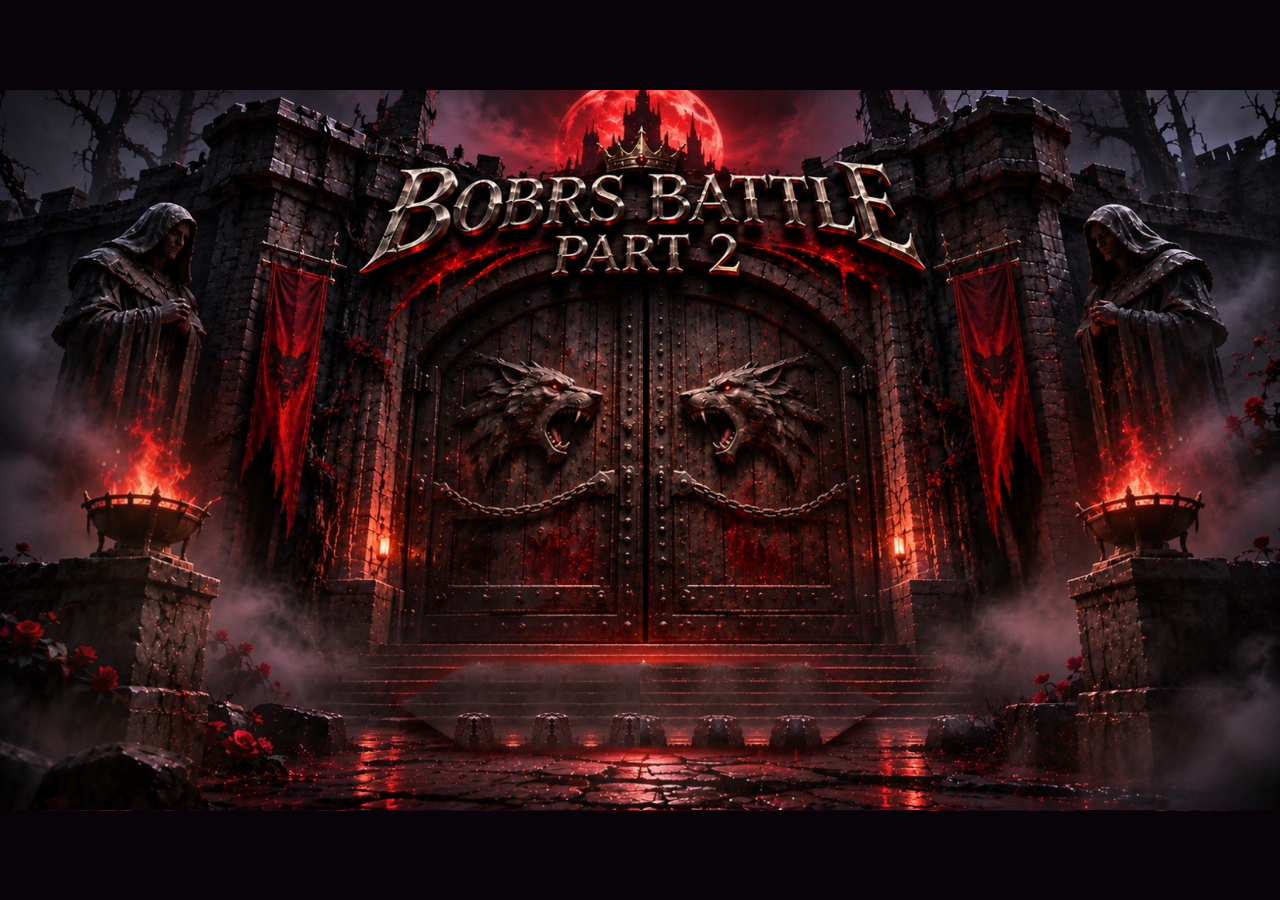
==== index.html @ 4d6f6f8a "Precompose the fixed card faces into static scene backgrounds" ====
<!doctype html><html lang="ru"><head><meta charset="utf-8"><meta name="viewport" content="width=device-width,initial-scale=1"><title>Bobrs Battle — Оригинальные карточки</title><link rel="stylesheet" href="code/css/arena.css"><link rel="stylesheet" href="code/css/living-throne.css" id="livingThroneStyles">
<link rel="stylesheet" href="code/css/cinematic-throne.css" id="cinematicThroneStyles"><link rel="stylesheet" href="code/css/spirits-and-draft.css" id="makarychRealSpiritsAndDraftUpgrade"><link rel="stylesheet" href="code/css/versus.css"><link rel="stylesheet" href="code/css/finale-video.css"><link rel="stylesheet" href="code/css/captain-rosters.css" id="live-roster-style"><link rel="stylesheet" href="code/css/deadlock-altar.css" id="dlGothicAltar"><link rel="stylesheet" href="code/css/deadlock-finale.css"><link rel="stylesheet" href="code/css/intro.css"><link rel="stylesheet" href="code/css/intro-atmosphere.css" id="living82"></head><body><div id="intro-stage" role="region" aria-label="Bobrs Battle Part 2">
  <div id="intro-interior" aria-hidden="true">
    <img id="intro-inside" src="media/scenes/throne-new-cards.webp" alt="">
  </div>
  <div id="intro-forecourt">
    <div id="intro-world">
      <div class="intro-doors" aria-hidden="true">
        <div class="intro-door" id="intro-left">
          <img class="intro-layer" src="media/images/intro-gate-left.png" alt="">
          <img class="intro-metal" src="media/intro/metal-left.webp" alt="">
        </div>
        <div class="intro-door" id="intro-right">
          <img class="intro-layer" src="media/images/intro-gate-right.png" alt="">
          <img class="intro-metal" src="media/intro/metal-right.webp" alt="">
        </div>
      </div>
      <img class="intro-layer" id="intro-arch" src="media/images/intro-gate-overlay.png" alt="">
      <img class="intro-layer" id="intro-closed" src="media/images/intro-gate-closed.jpg" alt="">
      <button id="intro-gate" type="button" aria-label="Открыть ворота"></button>
    </div>
  </div>
</div>
<main class="arena"><div class="scene" id="scene"><div class="chronos-mark84 mark-side-0" id="chrono84-0" aria-hidden="true"><svg viewBox="0 0 400 400" xmlns="http://www.w3.org/2000/svg" aria-hidden="true"><defs><linearGradient id="chrono84-0-metal" x1="0" y1="0" x2="1" y2="1"><stop stop-color="#9a5117"/><stop offset=".23" stop-color="#ffe6a3"/><stop offset=".48" stop-color="#c68b32"/><stop offset=".72" stop-color="#fff5cd"/><stop offset="1" stop-color="#bc721c"/></linearGradient><mask id="chrono84-0-behind"><rect width="400" height="400" fill="white"/><rect x="56" y="139" width="292" height="280" rx="9" fill="black"/></mask></defs><g mask="url(#chrono84-0-behind)"><g class="c84-body" fill="none" stroke="url(#chrono84-0-metal)"><circle cx="200" cy="200" r="191" stroke-width="1.7"/><circle cx="200" cy="200" r="172" stroke-width="1.2"/><circle cx="200" cy="200" r="127" stroke-width="1.3"/><circle cx="200" cy="200" r="122" stroke-width=".6" stroke-dasharray="2 6"/><text x="200.00" y="51.00" text-anchor="middle" dominant-baseline="central" font-size="27" font-family="Georgia,serif" fill="#ffe4ab" stroke="#a97625" stroke-width=".3">XII</text><text x="274.50" y="70.96" text-anchor="middle" dominant-baseline="central" font-size="27" font-family="Georgia,serif" fill="#ffe4ab" stroke="#a97625" stroke-width=".3">I</text><text x="329.04" y="125.50" text-anchor="middle" dominant-baseline="central" font-size="27" font-family="Georgia,serif" fill="#ffe4ab" stroke="#a97625" stroke-width=".3">II</text><text x="349.00" y="200.00" text-anchor="middle" dominant-baseline="central" font-size="27" font-family="Georgia,serif" fill="#ffe4ab" stroke="#a97625" stroke-width=".3">III</text><text x="329.04" y="274.50" text-anchor="middle" dominant-baseline="central" font-size="27" font-family="Georgia,serif" fill="#ffe4ab" stroke="#a97625" stroke-width=".3">IV</text><text x="274.50" y="329.04" text-anchor="middle" dominant-baseline="central" font-size="27" font-family="Georgia,serif" fill="#ffe4ab" stroke="#a97625" stroke-width=".3">V</text><text x="200.00" y="349.00" text-anchor="middle" dominant-baseline="central" font-size="27" font-family="Georgia,serif" fill="#ffe4ab" stroke="#a97625" stroke-width=".3">VI</text><text x="125.50" y="329.04" text-anchor="middle" dominant-baseline="central" font-size="27" font-family="Georgia,serif" fill="#ffe4ab" stroke="#a97625" stroke-width=".3">VII</text><text x="70.96" y="274.50" text-anchor="middle" dominant-baseline="central" font-size="27" font-family="Georgia,serif" fill="#ffe4ab" stroke="#a97625" stroke-width=".3">VIII</text><text x="51.00" y="200.00" text-anchor="middle" dominant-baseline="central" font-size="27" font-family="Georgia,serif" fill="#ffe4ab" stroke="#a97625" stroke-width=".3">IX</text><text x="70.96" y="125.50" text-anchor="middle" dominant-baseline="central" font-size="27" font-family="Georgia,serif" fill="#ffe4ab" stroke="#a97625" stroke-width=".3">X</text><text x="125.50" y="70.96" text-anchor="middle" dominant-baseline="central" font-size="27" font-family="Georgia,serif" fill="#ffe4ab" stroke="#a97625" stroke-width=".3">XI</text><g class="c84-wheel"><path d="M200.00 26.00L200.00 12.00" stroke-width="2.2" opacity="0.95"/><path d="M209.63 16.25L209.84 12.26" stroke-width="0.75" opacity="0.45"/><path d="M219.23 17.01L219.65 13.03" stroke-width="0.75" opacity="0.45"/><path d="M228.78 18.27L229.41 14.31" stroke-width="0.75" opacity="0.45"/><path d="M238.26 20.02L239.09 16.11" stroke-width="0.75" opacity="0.45"/><path d="M246.33 27.10L248.66 18.41" stroke-width="0.75" opacity="0.95"/><path d="M256.86 25.01L258.10 21.20" stroke-width="0.75" opacity="0.45"/><path d="M265.94 28.22L267.37 24.49" stroke-width="0.75" opacity="0.45"/><path d="M274.84 31.91L276.47 28.25" stroke-width="0.75" opacity="0.45"/><path d="M283.53 36.05L285.35 32.49" stroke-width="0.75" opacity="0.45"/><path d="M287.00 49.31L294.00 37.19" stroke-width="2.2" opacity="0.95"/><path d="M300.21 45.68L302.39 42.33" stroke-width="0.75" opacity="0.45"/><path d="M308.15 51.14L310.50 47.90" stroke-width="0.75" opacity="0.45"/><path d="M315.79 57.01L318.31 53.90" stroke-width="0.75" opacity="0.45"/><path d="M323.12 63.26L325.80 60.29" stroke-width="0.75" opacity="0.45"/><path d="M326.57 73.43L332.94 67.06" stroke-width="0.75" opacity="0.95"/><path d="M336.74 76.88L339.71 74.20" stroke-width="0.75" opacity="0.45"/><path d="M342.99 84.21L346.10 81.69" stroke-width="0.75" opacity="0.45"/><path d="M348.86 91.85L352.10 89.50" stroke-width="0.75" opacity="0.45"/><path d="M354.32 99.79L357.67 97.61" stroke-width="0.75" opacity="0.45"/><path d="M350.69 113.00L362.81 106.00" stroke-width="2.2" opacity="0.95"/><path d="M363.95 116.47L367.51 114.65" stroke-width="0.75" opacity="0.45"/><path d="M368.09 125.16L371.75 123.53" stroke-width="0.75" opacity="0.45"/><path d="M371.78 134.06L375.51 132.63" stroke-width="0.75" opacity="0.45"/><path d="M374.99 143.14L378.80 141.90" stroke-width="0.75" opacity="0.45"/><path d="M372.90 153.67L381.59 151.34" stroke-width="0.75" opacity="0.95"/><path d="M379.98 161.74L383.89 160.91" stroke-width="0.75" opacity="0.45"/><path d="M381.73 171.22L385.69 170.59" stroke-width="0.75" opacity="0.45"/><path d="M382.99 180.77L386.97 180.35" stroke-width="0.75" opacity="0.45"/><path d="M383.75 190.37L387.74 190.16" stroke-width="0.75" opacity="0.45"/><path d="M374.00 200.00L388.00 200.00" stroke-width="2.2" opacity="0.95"/><path d="M383.75 209.63L387.74 209.84" stroke-width="0.75" opacity="0.45"/><path d="M382.99 219.23L386.97 219.65" stroke-width="0.75" opacity="0.45"/><path d="M381.73 228.78L385.69 229.41" stroke-width="0.75" opacity="0.45"/><path d="M379.98 238.26L383.89 239.09" stroke-width="0.75" opacity="0.45"/><path d="M372.90 246.33L381.59 248.66" stroke-width="0.75" opacity="0.95"/><path d="M374.99 256.86L378.80 258.10" stroke-width="0.75" opacity="0.45"/><path d="M371.78 265.94L375.51 267.37" stroke-width="0.75" opacity="0.45"/><path d="M368.09 274.84L371.75 276.47" stroke-width="0.75" opacity="0.45"/><path d="M363.95 283.53L367.51 285.35" stroke-width="0.75" opacity="0.45"/><path d="M350.69 287.00L362.81 294.00" stroke-width="2.2" opacity="0.95"/><path d="M354.32 300.21L357.67 302.39" stroke-width="0.75" opacity="0.45"/><path d="M348.86 308.15L352.10 310.50" stroke-width="0.75" opacity="0.45"/><path d="M342.99 315.79L346.10 318.31" stroke-width="0.75" opacity="0.45"/><path d="M336.74 323.12L339.71 325.80" stroke-width="0.75" opacity="0.45"/><path d="M326.57 326.57L332.94 332.94" stroke-width="0.75" opacity="0.95"/><path d="M323.12 336.74L325.80 339.71" stroke-width="0.75" opacity="0.45"/><path d="M315.79 342.99L318.31 346.10" stroke-width="0.75" opacity="0.45"/><path d="M308.15 348.86L310.50 352.10" stroke-width="0.75" opacity="0.45"/><path d="M300.21 354.32L302.39 357.67" stroke-width="0.75" opacity="0.45"/><path d="M287.00 350.69L294.00 362.81" stroke-width="2.2" opacity="0.95"/><path d="M283.53 363.95L285.35 367.51" stroke-width="0.75" opacity="0.45"/><path d="M274.84 368.09L276.47 371.75" stroke-width="0.75" opacity="0.45"/><path d="M265.94 371.78L267.37 375.51" stroke-width="0.75" opacity="0.45"/><path d="M256.86 374.99L258.10 378.80" stroke-width="0.75" opacity="0.45"/><path d="M246.33 372.90L248.66 381.59" stroke-width="0.75" opacity="0.95"/><path d="M238.26 379.98L239.09 383.89" stroke-width="0.75" opacity="0.45"/><path d="M228.78 381.73L229.41 385.69" stroke-width="0.75" opacity="0.45"/><path d="M219.23 382.99L219.65 386.97" stroke-width="0.75" opacity="0.45"/><path d="M209.63 383.75L209.84 387.74" stroke-width="0.75" opacity="0.45"/><path d="M200.00 374.00L200.00 388.00" stroke-width="2.2" opacity="0.95"/><path d="M190.37 383.75L190.16 387.74" stroke-width="0.75" opacity="0.45"/><path d="M180.77 382.99L180.35 386.97" stroke-width="0.75" opacity="0.45"/><path d="M171.22 381.73L170.59 385.69" stroke-width="0.75" opacity="0.45"/><path d="M161.74 379.98L160.91 383.89" stroke-width="0.75" opacity="0.45"/><path d="M153.67 372.90L151.34 381.59" stroke-width="0.75" opacity="0.95"/><path d="M143.14 374.99L141.90 378.80" stroke-width="0.75" opacity="0.45"/><path d="M134.06 371.78L132.63 375.51" stroke-width="0.75" opacity="0.45"/><path d="M125.16 368.09L123.53 371.75" stroke-width="0.75" opacity="0.45"/><path d="M116.47 363.95L114.65 367.51" stroke-width="0.75" opacity="0.45"/><path d="M113.00 350.69L106.00 362.81" stroke-width="2.2" opacity="0.95"/><path d="M99.79 354.32L97.61 357.67" stroke-width="0.75" opacity="0.45"/><path d="M91.85 348.86L89.50 352.10" stroke-width="0.75" opacity="0.45"/><path d="M84.21 342.99L81.69 346.10" stroke-width="0.75" opacity="0.45"/><path d="M76.88 336.74L74.20 339.71" stroke-width="0.75" opacity="0.45"/><path d="M73.43 326.57L67.06 332.94" stroke-width="0.75" opacity="0.95"/><path d="M63.26 323.12L60.29 325.80" stroke-width="0.75" opacity="0.45"/><path d="M57.01 315.79L53.90 318.31" stroke-width="0.75" opacity="0.45"/><path d="M51.14 308.15L47.90 310.50" stroke-width="0.75" opacity="0.45"/><path d="M45.68 300.21L42.33 302.39" stroke-width="0.75" opacity="0.45"/><path d="M49.31 287.00L37.19 294.00" stroke-width="2.2" opacity="0.95"/><path d="M36.05 283.53L32.49 285.35" stroke-width="0.75" opacity="0.45"/><path d="M31.91 274.84L28.25 276.47" stroke-width="0.75" opacity="0.45"/><path d="M28.22 265.94L24.49 267.37" stroke-width="0.75" opacity="0.45"/><path d="M25.01 256.86L21.20 258.10" stroke-width="0.75" opacity="0.45"/><path d="M27.10 246.33L18.41 248.66" stroke-width="0.75" opacity="0.95"/><path d="M20.02 238.26L16.11 239.09" stroke-width="0.75" opacity="0.45"/><path d="M18.27 228.78L14.31 229.41" stroke-width="0.75" opacity="0.45"/><path d="M17.01 219.23L13.03 219.65" stroke-width="0.75" opacity="0.45"/><path d="M16.25 209.63L12.26 209.84" stroke-width="0.75" opacity="0.45"/><path d="M26.00 200.00L12.00 200.00" stroke-width="2.2" opacity="0.95"/><path d="M16.25 190.37L12.26 190.16" stroke-width="0.75" opacity="0.45"/><path d="M17.01 180.77L13.03 180.35" stroke-width="0.75" opacity="0.45"/><path d="M18.27 171.22L14.31 170.59" stroke-width="0.75" opacity="0.45"/><path d="M20.02 161.74L16.11 160.91" stroke-width="0.75" opacity="0.45"/><path d="M27.10 153.67L18.41 151.34" stroke-width="0.75" opacity="0.95"/><path d="M25.01 143.14L21.20 141.90" stroke-width="0.75" opacity="0.45"/><path d="M28.22 134.06L24.49 132.63" stroke-width="0.75" opacity="0.45"/><path d="M31.91 125.16L28.25 123.53" stroke-width="0.75" opacity="0.45"/><path d="M36.05 116.47L32.49 114.65" stroke-width="0.75" opacity="0.45"/><path d="M49.31 113.00L37.19 106.00" stroke-width="2.2" opacity="0.95"/><path d="M45.68 99.79L42.33 97.61" stroke-width="0.75" opacity="0.45"/><path d="M51.14 91.85L47.90 89.50" stroke-width="0.75" opacity="0.45"/><path d="M57.01 84.21L53.90 81.69" stroke-width="0.75" opacity="0.45"/><path d="M63.26 76.88L60.29 74.20" stroke-width="0.75" opacity="0.45"/><path d="M73.43 73.43L67.06 67.06" stroke-width="0.75" opacity="0.95"/><path d="M76.88 63.26L74.20 60.29" stroke-width="0.75" opacity="0.45"/><path d="M84.21 57.01L81.69 53.90" stroke-width="0.75" opacity="0.45"/><path d="M91.85 51.14L89.50 47.90" stroke-width="0.75" opacity="0.45"/><path d="M99.79 45.68L97.61 42.33" stroke-width="0.75" opacity="0.45"/><path d="M113.00 49.31L106.00 37.19" stroke-width="2.2" opacity="0.95"/><path d="M116.47 36.05L114.65 32.49" stroke-width="0.75" opacity="0.45"/><path d="M125.16 31.91L123.53 28.25" stroke-width="0.75" opacity="0.45"/><path d="M134.06 28.22L132.63 24.49" stroke-width="0.75" opacity="0.45"/><path d="M143.14 25.01L141.90 21.20" stroke-width="0.75" opacity="0.45"/><path d="M153.67 27.10L151.34 18.41" stroke-width="0.75" opacity="0.95"/><path d="M161.74 20.02L160.91 16.11" stroke-width="0.75" opacity="0.45"/><path d="M171.22 18.27L170.59 14.31" stroke-width="0.75" opacity="0.45"/><path d="M180.77 17.01L180.35 13.03" stroke-width="0.75" opacity="0.45"/><path d="M190.37 16.25L190.16 12.26" stroke-width="0.75" opacity="0.45"/><circle cx="200" cy="200" r="195" stroke-width="1.1" stroke-dasharray="23 11 3 11"/><circle cx="200" cy="200" r="164" stroke-width=".6" stroke-dasharray="2 9"/><polyline points="211.8,4.8 215.2,20.0 219.4,21.0 226.0,4.8 228.8,16.8 232.9,19.6 238.2,15.4 242.8,15.5 248.1,13.5 251.9,16.9" fill="none" stroke="#fff4ca" stroke-width="1.6" stroke-linejoin="round" style="--delay:0.00s" class="c84-arc"/><polyline points="338.0,65.2 335.0,74.3 340.6,75.3 349.0,74.0 349.8,79.4 351.0,84.3 347.2,92.7 361.1,88.4 351.0,100.7 364.4,97.4" fill="none" stroke="#fff4ca" stroke-width="1.6" stroke-linejoin="round" style="--delay:-0.69s" class="c84-arc"/><polyline points="387.7,182.8 391.2,187.1 388.9,191.8 380.2,196.5 383.4,200.9 387.1,205.4 384.7,209.8 381.4,214.0 381.1,218.3 390.9,224.0" fill="none" stroke="#fff4ca" stroke-width="1.6" stroke-linejoin="round" style="--delay:-1.38s" class="c84-arc"/><polyline points="331.3,334.4 323.0,332.1 328.1,344.3 327.1,350.3 320.7,349.8 314.5,349.4 313.2,355.2 308.6,356.7 300.2,352.3 300.2,360.6" fill="none" stroke="#fff4ca" stroke-width="1.6" stroke-linejoin="round" style="--delay:-2.07s" class="c84-arc"/><polyline points="194.5,383.1 190.0,384.2 185.5,384.9 181.0,385.3 176.7,383.8 170.6,394.1 166.2,392.1 162.9,384.6 159.7,378.4 152.3,389.8" fill="none" stroke="#fff4ca" stroke-width="1.6" stroke-linejoin="round" style="--delay:-2.76s" class="c84-arc"/><polyline points="61.5,315.4 48.2,320.5 56.2,308.6 42.0,313.5 43.0,307.2 35.7,306.4 37.4,299.9 42.3,291.7 34.4,291.1 26.8,289.9" fill="none" stroke="#fff4ca" stroke-width="1.6" stroke-linejoin="round" style="--delay:-3.45s" class="c84-arc"/><polyline points="9.5,205.4 14.0,200.8 8.7,196.3 14.2,191.9 15.8,187.5 20.7,183.5 5.7,177.5 11.5,173.5 7.5,168.2 11.6,164.3" fill="none" stroke="#fff4ca" stroke-width="1.6" stroke-linejoin="round" style="--delay:-4.14s" class="c84-arc"/><polyline points="65.7,78.4 57.5,64.6 61.5,62.0 65.0,58.8 74.4,62.3 75.4,56.5 77.1,51.5 85.2,54.2 89.4,52.4 93.0,49.8" fill="none" stroke="#fff4ca" stroke-width="1.6" stroke-linejoin="round" style="--delay:-4.83s" class="c84-arc"/></g></g><circle cx="200.9" cy="377.7" r="1.9" fill="#ffe3a0" class="c84-spark" style="--delay:-3.28s;--duration:2.27s"/><circle cx="373.5" cy="244.7" r="2.0" fill="#ffe3a0" class="c84-spark" style="--delay:-3.35s;--duration:2.88s"/><circle cx="48.8" cy="123.2" r="0.8" fill="#ffe3a0" class="c84-spark" style="--delay:-3.63s;--duration:2.36s"/><circle cx="29.5" cy="110.8" r="1.3" fill="#ffe3a0" class="c84-spark" style="--delay:-1.37s;--duration:2.08s"/><circle cx="237.7" cy="10.3" r="1.9" fill="#ffe3a0" class="c84-spark" style="--delay:-0.44s;--duration:2.73s"/><circle cx="46.4" cy="286.7" r="0.7" fill="#ffe3a0" class="c84-spark" style="--delay:-3.75s;--duration:3.10s"/><circle cx="388.7" cy="236.2" r="1.2" fill="#ffe3a0" class="c84-spark" style="--delay:-3.97s;--duration:3.35s"/><circle cx="122.6" cy="41.2" r="1.6" fill="#ffe3a0" class="c84-spark" style="--delay:-3.10s;--duration:3.11s"/><circle cx="96.1" cy="351.7" r="2.0" fill="#ffe3a0" class="c84-spark" style="--delay:-3.67s;--duration:2.91s"/><circle cx="364.7" cy="292.7" r="1.4" fill="#ffe3a0" class="c84-spark" style="--delay:-1.23s;--duration:2.68s"/><circle cx="373.5" cy="193.6" r="1.4" fill="#ffe3a0" class="c84-spark" style="--delay:-1.53s;--duration:2.24s"/><circle cx="89.8" cy="63.9" r="2.0" fill="#ffe3a0" class="c84-spark" style="--delay:-2.78s;--duration:3.92s"/><circle cx="17.1" cy="262.8" r="1.4" fill="#ffe3a0" class="c84-spark" style="--delay:-2.87s;--duration:3.24s"/><circle cx="253.0" cy="14.1" r="1.8" fill="#ffe3a0" class="c84-spark" style="--delay:-0.35s;--duration:3.40s"/><circle cx="46.4" cy="318.6" r="1.4" fill="#ffe3a0" class="c84-spark" style="--delay:-0.35s;--duration:2.97s"/><circle cx="182.8" cy="381.1" r="1.3" fill="#ffe3a0" class="c84-spark" style="--delay:-0.14s;--duration:2.85s"/><circle cx="393.0" cy="187.3" r="1.2" fill="#ffe3a0" class="c84-spark" style="--delay:-3.87s;--duration:2.70s"/><circle cx="321.9" cy="312.9" r="1.8" fill="#ffe3a0" class="c84-spark" style="--delay:-0.34s;--duration:3.47s"/><circle cx="33.1" cy="273.3" r="1.1" fill="#ffe3a0" class="c84-spark" style="--delay:-3.63s;--duration:3.51s"/><circle cx="321.7" cy="346.0" r="0.7" fill="#ffe3a0" class="c84-spark" style="--delay:-3.09s;--duration:2.22s"/><circle cx="91.4" cy="352.3" r="2.0" fill="#ffe3a0" class="c84-spark" style="--delay:-0.39s;--duration:3.46s"/><circle cx="17.7" cy="208.2" r="0.9" fill="#ffe3a0" class="c84-spark" style="--delay:-3.72s;--duration:2.07s"/><circle cx="72.0" cy="313.1" r="2.0" fill="#ffe3a0" class="c84-spark" style="--delay:-0.62s;--duration:3.13s"/><circle cx="373.3" cy="245.2" r="1.5" fill="#ffe3a0" class="c84-spark" style="--delay:-0.81s;--duration:2.57s"/><circle cx="374.5" cy="233.0" r="1.4" fill="#ffe3a0" class="c84-spark" style="--delay:-0.20s;--duration:2.82s"/><circle cx="90.3" cy="342.1" r="1.1" fill="#ffe3a0" class="c84-spark" style="--delay:-3.57s;--duration:2.51s"/><circle cx="32.4" cy="180.4" r="1.6" fill="#ffe3a0" class="c84-spark" style="--delay:-3.10s;--duration:3.49s"/><circle cx="90.8" cy="340.6" r="2.0" fill="#ffe3a0" class="c84-spark" style="--delay:-3.91s;--duration:3.25s"/></g></svg></div><div class="chronos-mark84 mark-side-1" id="chrono84-1" aria-hidden="true"><svg viewBox="0 0 400 400" xmlns="http://www.w3.org/2000/svg" aria-hidden="true"><defs><linearGradient id="chrono84-1-metal" x1="0" y1="0" x2="1" y2="1"><stop stop-color="#9a5117"/><stop offset=".23" stop-color="#ffe6a3"/><stop offset=".48" stop-color="#c68b32"/><stop offset=".72" stop-color="#fff5cd"/><stop offset="1" stop-color="#bc721c"/></linearGradient><mask id="chrono84-1-behind"><rect width="400" height="400" fill="white"/><rect x="49" y="139" width="309" height="280" rx="9" fill="black"/></mask></defs><g mask="url(#chrono84-1-behind)"><g class="c84-body" fill="none" stroke="url(#chrono84-1-metal)"><circle cx="200" cy="200" r="191" stroke-width="1.7"/><circle cx="200" cy="200" r="172" stroke-width="1.2"/><circle cx="200" cy="200" r="127" stroke-width="1.3"/><circle cx="200" cy="200" r="122" stroke-width=".6" stroke-dasharray="2 6"/><text x="200.00" y="51.00" text-anchor="middle" dominant-baseline="central" font-size="27" font-family="Georgia,serif" fill="#ffe4ab" stroke="#a97625" stroke-width=".3">XII</text><text x="274.50" y="70.96" text-anchor="middle" dominant-baseline="central" font-size="27" font-family="Georgia,serif" fill="#ffe4ab" stroke="#a97625" stroke-width=".3">I</text><text x="329.04" y="125.50" text-anchor="middle" dominant-baseline="central" font-size="27" font-family="Georgia,serif" fill="#ffe4ab" stroke="#a97625" stroke-width=".3">II</text><text x="349.00" y="200.00" text-anchor="middle" dominant-baseline="central" font-size="27" font-family="Georgia,serif" fill="#ffe4ab" stroke="#a97625" stroke-width=".3">III</text><text x="329.04" y="274.50" text-anchor="middle" dominant-baseline="central" font-size="27" font-family="Georgia,serif" fill="#ffe4ab" stroke="#a97625" stroke-width=".3">IV</text><text x="274.50" y="329.04" text-anchor="middle" dominant-baseline="central" font-size="27" font-family="Georgia,serif" fill="#ffe4ab" stroke="#a97625" stroke-width=".3">V</text><text x="200.00" y="349.00" text-anchor="middle" dominant-baseline="central" font-size="27" font-family="Georgia,serif" fill="#ffe4ab" stroke="#a97625" stroke-width=".3">VI</text><text x="125.50" y="329.04" text-anchor="middle" dominant-baseline="central" font-size="27" font-family="Georgia,serif" fill="#ffe4ab" stroke="#a97625" stroke-width=".3">VII</text><text x="70.96" y="274.50" text-anchor="middle" dominant-baseline="central" font-size="27" font-family="Georgia,serif" fill="#ffe4ab" stroke="#a97625" stroke-width=".3">VIII</text><text x="51.00" y="200.00" text-anchor="middle" dominant-baseline="central" font-size="27" font-family="Georgia,serif" fill="#ffe4ab" stroke="#a97625" stroke-width=".3">IX</text><text x="70.96" y="125.50" text-anchor="middle" dominant-baseline="central" font-size="27" font-family="Georgia,serif" fill="#ffe4ab" stroke="#a97625" stroke-width=".3">X</text><text x="125.50" y="70.96" text-anchor="middle" dominant-baseline="central" font-size="27" font-family="Georgia,serif" fill="#ffe4ab" stroke="#a97625" stroke-width=".3">XI</text><g class="c84-wheel"><path d="M200.00 26.00L200.00 12.00" stroke-width="2.2" opacity="0.95"/><path d="M209.63 16.25L209.84 12.26" stroke-width="0.75" opacity="0.45"/><path d="M219.23 17.01L219.65 13.03" stroke-width="0.75" opacity="0.45"/><path d="M228.78 18.27L229.41 14.31" stroke-width="0.75" opacity="0.45"/><path d="M238.26 20.02L239.09 16.11" stroke-width="0.75" opacity="0.45"/><path d="M246.33 27.10L248.66 18.41" stroke-width="0.75" opacity="0.95"/><path d="M256.86 25.01L258.10 21.20" stroke-width="0.75" opacity="0.45"/><path d="M265.94 28.22L267.37 24.49" stroke-width="0.75" opacity="0.45"/><path d="M274.84 31.91L276.47 28.25" stroke-width="0.75" opacity="0.45"/><path d="M283.53 36.05L285.35 32.49" stroke-width="0.75" opacity="0.45"/><path d="M287.00 49.31L294.00 37.19" stroke-width="2.2" opacity="0.95"/><path d="M300.21 45.68L302.39 42.33" stroke-width="0.75" opacity="0.45"/><path d="M308.15 51.14L310.50 47.90" stroke-width="0.75" opacity="0.45"/><path d="M315.79 57.01L318.31 53.90" stroke-width="0.75" opacity="0.45"/><path d="M323.12 63.26L325.80 60.29" stroke-width="0.75" opacity="0.45"/><path d="M326.57 73.43L332.94 67.06" stroke-width="0.75" opacity="0.95"/><path d="M336.74 76.88L339.71 74.20" stroke-width="0.75" opacity="0.45"/><path d="M342.99 84.21L346.10 81.69" stroke-width="0.75" opacity="0.45"/><path d="M348.86 91.85L352.10 89.50" stroke-width="0.75" opacity="0.45"/><path d="M354.32 99.79L357.67 97.61" stroke-width="0.75" opacity="0.45"/><path d="M350.69 113.00L362.81 106.00" stroke-width="2.2" opacity="0.95"/><path d="M363.95 116.47L367.51 114.65" stroke-width="0.75" opacity="0.45"/><path d="M368.09 125.16L371.75 123.53" stroke-width="0.75" opacity="0.45"/><path d="M371.78 134.06L375.51 132.63" stroke-width="0.75" opacity="0.45"/><path d="M374.99 143.14L378.80 141.90" stroke-width="0.75" opacity="0.45"/><path d="M372.90 153.67L381.59 151.34" stroke-width="0.75" opacity="0.95"/><path d="M379.98 161.74L383.89 160.91" stroke-width="0.75" opacity="0.45"/><path d="M381.73 171.22L385.69 170.59" stroke-width="0.75" opacity="0.45"/><path d="M382.99 180.77L386.97 180.35" stroke-width="0.75" opacity="0.45"/><path d="M383.75 190.37L387.74 190.16" stroke-width="0.75" opacity="0.45"/><path d="M374.00 200.00L388.00 200.00" stroke-width="2.2" opacity="0.95"/><path d="M383.75 209.63L387.74 209.84" stroke-width="0.75" opacity="0.45"/><path d="M382.99 219.23L386.97 219.65" stroke-width="0.75" opacity="0.45"/><path d="M381.73 228.78L385.69 229.41" stroke-width="0.75" opacity="0.45"/><path d="M379.98 238.26L383.89 239.09" stroke-width="0.75" opacity="0.45"/><path d="M372.90 246.33L381.59 248.66" stroke-width="0.75" opacity="0.95"/><path d="M374.99 256.86L378.80 258.10" stroke-width="0.75" opacity="0.45"/><path d="M371.78 265.94L375.51 267.37" stroke-width="0.75" opacity="0.45"/><path d="M368.09 274.84L371.75 276.47" stroke-width="0.75" opacity="0.45"/><path d="M363.95 283.53L367.51 285.35" stroke-width="0.75" opacity="0.45"/><path d="M350.69 287.00L362.81 294.00" stroke-width="2.2" opacity="0.95"/><path d="M354.32 300.21L357.67 302.39" stroke-width="0.75" opacity="0.45"/><path d="M348.86 308.15L352.10 310.50" stroke-width="0.75" opacity="0.45"/><path d="M342.99 315.79L346.10 318.31" stroke-width="0.75" opacity="0.45"/><path d="M336.74 323.12L339.71 325.80" stroke-width="0.75" opacity="0.45"/><path d="M326.57 326.57L332.94 332.94" stroke-width="0.75" opacity="0.95"/><path d="M323.12 336.74L325.80 339.71" stroke-width="0.75" opacity="0.45"/><path d="M315.79 342.99L318.31 346.10" stroke-width="0.75" opacity="0.45"/><path d="M308.15 348.86L310.50 352.10" stroke-width="0.75" opacity="0.45"/><path d="M300.21 354.32L302.39 357.67" stroke-width="0.75" opacity="0.45"/><path d="M287.00 350.69L294.00 362.81" stroke-width="2.2" opacity="0.95"/><path d="M283.53 363.95L285.35 367.51" stroke-width="0.75" opacity="0.45"/><path d="M274.84 368.09L276.47 371.75" stroke-width="0.75" opacity="0.45"/><path d="M265.94 371.78L267.37 375.51" stroke-width="0.75" opacity="0.45"/><path d="M256.86 374.99L258.10 378.80" stroke-width="0.75" opacity="0.45"/><path d="M246.33 372.90L248.66 381.59" stroke-width="0.75" opacity="0.95"/><path d="M238.26 379.98L239.09 383.89" stroke-width="0.75" opacity="0.45"/><path d="M228.78 381.73L229.41 385.69" stroke-width="0.75" opacity="0.45"/><path d="M219.23 382.99L219.65 386.97" stroke-width="0.75" opacity="0.45"/><path d="M209.63 383.75L209.84 387.74" stroke-width="0.75" opacity="0.45"/><path d="M200.00 374.00L200.00 388.00" stroke-width="2.2" opacity="0.95"/><path d="M190.37 383.75L190.16 387.74" stroke-width="0.75" opacity="0.45"/><path d="M180.77 382.99L180.35 386.97" stroke-width="0.75" opacity="0.45"/><path d="M171.22 381.73L170.59 385.69" stroke-width="0.75" opacity="0.45"/><path d="M161.74 379.98L160.91 383.89" stroke-width="0.75" opacity="0.45"/><path d="M153.67 372.90L151.34 381.59" stroke-width="0.75" opacity="0.95"/><path d="M143.14 374.99L141.90 378.80" stroke-width="0.75" opacity="0.45"/><path d="M134.06 371.78L132.63 375.51" stroke-width="0.75" opacity="0.45"/><path d="M125.16 368.09L123.53 371.75" stroke-width="0.75" opacity="0.45"/><path d="M116.47 363.95L114.65 367.51" stroke-width="0.75" opacity="0.45"/><path d="M113.00 350.69L106.00 362.81" stroke-width="2.2" opacity="0.95"/><path d="M99.79 354.32L97.61 357.67" stroke-width="0.75" opacity="0.45"/><path d="M91.85 348.86L89.50 352.10" stroke-width="0.75" opacity="0.45"/><path d="M84.21 342.99L81.69 346.10" stroke-width="0.75" opacity="0.45"/><path d="M76.88 336.74L74.20 339.71" stroke-width="0.75" opacity="0.45"/><path d="M73.43 326.57L67.06 332.94" stroke-width="0.75" opacity="0.95"/><path d="M63.26 323.12L60.29 325.80" stroke-width="0.75" opacity="0.45"/><path d="M57.01 315.79L53.90 318.31" stroke-width="0.75" opacity="0.45"/><path d="M51.14 308.15L47.90 310.50" stroke-width="0.75" opacity="0.45"/><path d="M45.68 300.21L42.33 302.39" stroke-width="0.75" opacity="0.45"/><path d="M49.31 287.00L37.19 294.00" stroke-width="2.2" opacity="0.95"/><path d="M36.05 283.53L32.49 285.35" stroke-width="0.75" opacity="0.45"/><path d="M31.91 274.84L28.25 276.47" stroke-width="0.75" opacity="0.45"/><path d="M28.22 265.94L24.49 267.37" stroke-width="0.75" opacity="0.45"/><path d="M25.01 256.86L21.20 258.10" stroke-width="0.75" opacity="0.45"/><path d="M27.10 246.33L18.41 248.66" stroke-width="0.75" opacity="0.95"/><path d="M20.02 238.26L16.11 239.09" stroke-width="0.75" opacity="0.45"/><path d="M18.27 228.78L14.31 229.41" stroke-width="0.75" opacity="0.45"/><path d="M17.01 219.23L13.03 219.65" stroke-width="0.75" opacity="0.45"/><path d="M16.25 209.63L12.26 209.84" stroke-width="0.75" opacity="0.45"/><path d="M26.00 200.00L12.00 200.00" stroke-width="2.2" opacity="0.95"/><path d="M16.25 190.37L12.26 190.16" stroke-width="0.75" opacity="0.45"/><path d="M17.01 180.77L13.03 180.35" stroke-width="0.75" opacity="0.45"/><path d="M18.27 171.22L14.31 170.59" stroke-width="0.75" opacity="0.45"/><path d="M20.02 161.74L16.11 160.91" stroke-width="0.75" opacity="0.45"/><path d="M27.10 153.67L18.41 151.34" stroke-width="0.75" opacity="0.95"/><path d="M25.01 143.14L21.20 141.90" stroke-width="0.75" opacity="0.45"/><path d="M28.22 134.06L24.49 132.63" stroke-width="0.75" opacity="0.45"/><path d="M31.91 125.16L28.25 123.53" stroke-width="0.75" opacity="0.45"/><path d="M36.05 116.47L32.49 114.65" stroke-width="0.75" opacity="0.45"/><path d="M49.31 113.00L37.19 106.00" stroke-width="2.2" opacity="0.95"/><path d="M45.68 99.79L42.33 97.61" stroke-width="0.75" opacity="0.45"/><path d="M51.14 91.85L47.90 89.50" stroke-width="0.75" opacity="0.45"/><path d="M57.01 84.21L53.90 81.69" stroke-width="0.75" opacity="0.45"/><path d="M63.26 76.88L60.29 74.20" stroke-width="0.75" opacity="0.45"/><path d="M73.43 73.43L67.06 67.06" stroke-width="0.75" opacity="0.95"/><path d="M76.88 63.26L74.20 60.29" stroke-width="0.75" opacity="0.45"/><path d="M84.21 57.01L81.69 53.90" stroke-width="0.75" opacity="0.45"/><path d="M91.85 51.14L89.50 47.90" stroke-width="0.75" opacity="0.45"/><path d="M99.79 45.68L97.61 42.33" stroke-width="0.75" opacity="0.45"/><path d="M113.00 49.31L106.00 37.19" stroke-width="2.2" opacity="0.95"/><path d="M116.47 36.05L114.65 32.49" stroke-width="0.75" opacity="0.45"/><path d="M125.16 31.91L123.53 28.25" stroke-width="0.75" opacity="0.45"/><path d="M134.06 28.22L132.63 24.49" stroke-width="0.75" opacity="0.45"/><path d="M143.14 25.01L141.90 21.20" stroke-width="0.75" opacity="0.45"/><path d="M153.67 27.10L151.34 18.41" stroke-width="0.75" opacity="0.95"/><path d="M161.74 20.02L160.91 16.11" stroke-width="0.75" opacity="0.45"/><path d="M171.22 18.27L170.59 14.31" stroke-width="0.75" opacity="0.45"/><path d="M180.77 17.01L180.35 13.03" stroke-width="0.75" opacity="0.45"/><path d="M190.37 16.25L190.16 12.26" stroke-width="0.75" opacity="0.45"/><circle cx="200" cy="200" r="195" stroke-width="1.1" stroke-dasharray="23 11 3 11"/><circle cx="200" cy="200" r="164" stroke-width=".6" stroke-dasharray="2 9"/><polyline points="204.5,5.8 208.9,11.2 213.9,4.4 218.1,10.3 222.3,13.1 226.2,18.3 231.2,14.8 236.1,13.2 239.6,18.7 244.4,17.7" fill="none" stroke="#fff4ca" stroke-width="1.6" stroke-linejoin="round" style="--delay:0.00s" class="c84-arc"/><polyline points="327.4,58.8 329.4,63.2 337.5,61.5 339.9,65.7 341.9,70.1 346.7,72.1 340.2,83.6 352.0,79.8 356.0,82.6 354.2,89.6" fill="none" stroke="#fff4ca" stroke-width="1.6" stroke-linejoin="round" style="--delay:-0.69s" class="c84-arc"/><polyline points="382.9,180.0 382.5,184.4 394.5,188.1 385.2,193.1 388.6,197.5 380.2,201.9 389.5,206.6 389.1,211.1 381.9,215.1 382.5,219.6" fill="none" stroke="#fff4ca" stroke-width="1.6" stroke-linejoin="round" style="--delay:-1.38s" class="c84-arc"/><polyline points="338.7,317.1 343.7,327.3 338.4,328.7 338.5,335.1 332.3,335.4 333.2,343.0 324.0,339.8 321.9,344.2 318.9,347.7 315.1,350.2" fill="none" stroke="#fff4ca" stroke-width="1.6" stroke-linejoin="round" style="--delay:-2.07s" class="c84-arc"/><polyline points="201.7,383.5 197.2,391.7 192.7,388.8 188.7,379.7 183.3,392.0 180.0,380.1 175.1,383.7 171.0,381.3 166.1,383.4 162.1,380.9" fill="none" stroke="#fff4ca" stroke-width="1.6" stroke-linejoin="round" style="--delay:-2.76s" class="c84-arc"/><polyline points="84.1,342.1 75.6,345.2 78.5,335.2 71.4,336.4 62.9,338.5 63.1,331.8 56.2,332.0 60.9,321.7 54.5,321.3 48.4,320.3" fill="none" stroke="#fff4ca" stroke-width="1.6" stroke-linejoin="round" style="--delay:-3.45s" class="c84-arc"/><polyline points="15.6,204.0 16.4,199.6 17.2,195.2 4.9,190.2 7.5,185.7 4.1,180.7 9.1,176.6 5.8,171.4 15.2,168.3 9.4,162.5" fill="none" stroke="#fff4ca" stroke-width="1.6" stroke-linejoin="round" style="--delay:-4.14s" class="c84-arc"/><polyline points="83.5,54.3 82.2,45.2 89.2,46.8 92.9,44.3 99.1,45.6 96.3,32.6 105.6,39.1 104.5,27.9 114.6,36.9 115.0,27.8" fill="none" stroke="#fff4ca" stroke-width="1.6" stroke-linejoin="round" style="--delay:-4.83s" class="c84-arc"/></g></g><circle cx="21.9" cy="195.5" r="1.6" fill="#ffe3a0" class="c84-spark" style="--delay:-2.39s;--duration:3.97s"/><circle cx="299.2" cy="35.3" r="0.7" fill="#ffe3a0" class="c84-spark" style="--delay:-3.44s;--duration:2.64s"/><circle cx="25.2" cy="175.0" r="1.3" fill="#ffe3a0" class="c84-spark" style="--delay:-1.03s;--duration:3.63s"/><circle cx="387.4" cy="147.3" r="1.4" fill="#ffe3a0" class="c84-spark" style="--delay:-1.79s;--duration:3.98s"/><circle cx="22.1" cy="198.9" r="1.9" fill="#ffe3a0" class="c84-spark" style="--delay:-3.77s;--duration:3.96s"/><circle cx="337.6" cy="100.6" r="1.0" fill="#ffe3a0" class="c84-spark" style="--delay:-0.11s;--duration:2.96s"/><circle cx="294.7" cy="348.4" r="1.2" fill="#ffe3a0" class="c84-spark" style="--delay:-1.78s;--duration:3.30s"/><circle cx="187.7" cy="378.2" r="0.9" fill="#ffe3a0" class="c84-spark" style="--delay:-3.83s;--duration:3.52s"/><circle cx="357.7" cy="301.2" r="1.2" fill="#ffe3a0" class="c84-spark" style="--delay:-3.47s;--duration:2.70s"/><circle cx="254.6" cy="34.1" r="1.9" fill="#ffe3a0" class="c84-spark" style="--delay:-1.07s;--duration:2.70s"/><circle cx="35.9" cy="134.8" r="0.7" fill="#ffe3a0" class="c84-spark" style="--delay:-2.02s;--duration:3.85s"/><circle cx="233.2" cy="384.3" r="0.7" fill="#ffe3a0" class="c84-spark" style="--delay:-0.92s;--duration:2.66s"/><circle cx="347.4" cy="288.0" r="1.0" fill="#ffe3a0" class="c84-spark" style="--delay:-0.74s;--duration:2.58s"/><circle cx="196.2" cy="15.8" r="2.1" fill="#ffe3a0" class="c84-spark" style="--delay:-0.27s;--duration:2.94s"/><circle cx="280.8" cy="360.6" r="1.4" fill="#ffe3a0" class="c84-spark" style="--delay:-0.84s;--duration:2.77s"/><circle cx="218.4" cy="386.3" r="1.3" fill="#ffe3a0" class="c84-spark" style="--delay:-1.57s;--duration:3.19s"/><circle cx="282.4" cy="52.1" r="2.0" fill="#ffe3a0" class="c84-spark" style="--delay:-2.46s;--duration:2.04s"/><circle cx="205.2" cy="372.0" r="1.9" fill="#ffe3a0" class="c84-spark" style="--delay:-1.44s;--duration:2.35s"/><circle cx="238.3" cy="33.8" r="1.2" fill="#ffe3a0" class="c84-spark" style="--delay:-2.09s;--duration:3.96s"/><circle cx="85.6" cy="344.7" r="1.8" fill="#ffe3a0" class="c84-spark" style="--delay:-3.75s;--duration:2.29s"/><circle cx="68.3" cy="68.0" r="2.0" fill="#ffe3a0" class="c84-spark" style="--delay:-3.93s;--duration:2.15s"/><circle cx="46.3" cy="285.9" r="1.4" fill="#ffe3a0" class="c84-spark" style="--delay:-2.48s;--duration:2.91s"/><circle cx="47.3" cy="290.9" r="1.9" fill="#ffe3a0" class="c84-spark" style="--delay:-1.70s;--duration:3.33s"/><circle cx="272.9" cy="377.2" r="1.5" fill="#ffe3a0" class="c84-spark" style="--delay:-3.40s;--duration:2.99s"/><circle cx="54.0" cy="106.5" r="1.0" fill="#ffe3a0" class="c84-spark" style="--delay:-3.43s;--duration:3.89s"/><circle cx="301.6" cy="37.1" r="0.9" fill="#ffe3a0" class="c84-spark" style="--delay:-1.03s;--duration:3.65s"/><circle cx="268.3" cy="28.2" r="1.2" fill="#ffe3a0" class="c84-spark" style="--delay:-0.89s;--duration:3.91s"/><circle cx="367.5" cy="162.9" r="1.2" fill="#ffe3a0" class="c84-spark" style="--delay:-3.03s;--duration:3.96s"/></g></svg></div><div class="turn-light83" aria-hidden="true"><div class="side83 left"><div class="shade83"></div><div class="aura83"></div><div class="motes83"><i style="--x:40.8%;--y:85.6%;--r:1.3px;--dur:5.51s;--delay:-0.34s;--dx:7.5px"></i><i style="--x:26.1%;--y:76.3%;--r:2.5px;--dur:4.22s;--delay:-1.07s;--dx:-9.9px"></i><i style="--x:56.0%;--y:79.1%;--r:2.2px;--dur:7.60s;--delay:-1.61s;--dx:-2.7px"></i><i style="--x:25.0%;--y:84.3%;--r:1.2px;--dur:7.03s;--delay:-2.44s;--dx:3.7px"></i><i style="--x:25.9%;--y:86.8%;--r:1.7px;--dur:5.82s;--delay:-6.57s;--dx:4.8px"></i><i style="--x:32.4%;--y:74.9%;--r:2.7px;--dur:6.87s;--delay:-4.40s;--dx:2.7px"></i><i style="--x:61.2%;--y:73.2%;--r:1.8px;--dur:7.25s;--delay:-4.60s;--dx:6.0px"></i><i style="--x:48.5%;--y:79.0%;--r:2.1px;--dur:5.72s;--delay:-6.64s;--dx:-11.4px"></i><i style="--x:29.3%;--y:76.3%;--r:1.5px;--dur:6.46s;--delay:-4.05s;--dx:-21.6px"></i><i style="--x:29.1%;--y:86.0%;--r:1.6px;--dur:6.68s;--delay:-2.89s;--dx:-16.9px"></i><i style="--x:63.6%;--y:81.8%;--r:1.6px;--dur:6.32s;--delay:-2.08s;--dx:14.6px"></i><i style="--x:18.0%;--y:78.4%;--r:2.2px;--dur:6.94s;--delay:-0.73s;--dx:-22.4px"></i><i style="--x:38.8%;--y:81.0%;--r:1.9px;--dur:4.24s;--delay:-1.87s;--dx:10.2px"></i><i style="--x:42.1%;--y:87.1%;--r:1.3px;--dur:6.46s;--delay:-4.12s;--dx:-2.7px"></i><i style="--x:20.1%;--y:77.4%;--r:1.7px;--dur:4.66s;--delay:-5.85s;--dx:-20.3px"></i><i style="--x:18.8%;--y:86.3%;--r:2.7px;--dur:6.59s;--delay:-3.55s;--dx:10.7px"></i><i style="--x:19.6%;--y:75.3%;--r:2.0px;--dur:4.46s;--delay:-6.20s;--dx:4.4px"></i></div></div><div class="side83 right"><div class="shade83"></div><div class="aura83"></div><div class="motes83"><i style="--x:46.3%;--y:81.3%;--r:2.5px;--dur:6.59s;--delay:-6.19s;--dx:13.5px"></i><i style="--x:61.4%;--y:86.5%;--r:2.6px;--dur:5.14s;--delay:-1.50s;--dx:-17.3px"></i><i style="--x:69.3%;--y:84.7%;--r:2.1px;--dur:7.96s;--delay:-2.36s;--dx:-13.6px"></i><i style="--x:52.0%;--y:82.7%;--r:1.9px;--dur:7.69s;--delay:-2.56s;--dx:18.5px"></i><i style="--x:69.3%;--y:79.9%;--r:2.8px;--dur:6.70s;--delay:-6.21s;--dx:24.5px"></i><i style="--x:69.1%;--y:78.4%;--r:1.7px;--dur:7.76s;--delay:-2.51s;--dx:21.8px"></i><i style="--x:48.9%;--y:74.8%;--r:2.7px;--dur:6.63s;--delay:-1.06s;--dx:-2.1px"></i><i style="--x:46.3%;--y:78.3%;--r:2.2px;--dur:6.76s;--delay:-6.25s;--dx:24.5px"></i><i style="--x:50.3%;--y:76.5%;--r:2.8px;--dur:6.13s;--delay:-5.16s;--dx:-17.8px"></i><i style="--x:44.4%;--y:75.8%;--r:1.9px;--dur:5.77s;--delay:-6.05s;--dx:12.6px"></i><i style="--x:59.4%;--y:87.2%;--r:2.8px;--dur:7.80s;--delay:-1.39s;--dx:-8.7px"></i><i style="--x:37.5%;--y:73.7%;--r:2.5px;--dur:4.29s;--delay:-4.70s;--dx:-24.3px"></i><i style="--x:74.9%;--y:72.1%;--r:2.2px;--dur:7.45s;--delay:-2.69s;--dx:-1.7px"></i><i style="--x:79.3%;--y:85.8%;--r:2.6px;--dur:6.31s;--delay:-5.83s;--dx:19.1px"></i><i style="--x:60.4%;--y:82.5%;--r:2.3px;--dur:4.79s;--delay:-5.06s;--dx:-4.6px"></i><i style="--x:72.3%;--y:79.5%;--r:2.6px;--dur:5.68s;--delay:-5.44s;--dx:-12.1px"></i><i style="--x:66.8%;--y:76.9%;--r:1.3px;--dur:4.20s;--delay:-4.66s;--dx:-13.5px"></i></div></div></div><div class="winner">ГРИТ · ПОБЕДИТЕЛЬ ПРОШЛОЙ БИТВЫ</div><div class="winner-hanging"><img id="winnerPortrait" src="media/cards/grit.png" alt="Карточка Грита"></div><section class="captain left" id="cap0"><div class="captain-frame"><img id="portrait0" alt="Карточка Макарыча"></div><div class="captain-name">МАКАРЫЧ</div><div class="captain-count" id="capCount0">0 / 5</div><div class="teams-view" id="teamTiny0" aria-label="Состав команды"></div></section><section class="captain right" id="cap1"><div class="captain-frame"><img id="portrait1" alt="Карточка Артемона"></div><div class="captain-name">АРТЕМОН</div><div class="captain-count" id="capCount1">0 / 5</div><div class="teams-view" id="teamTiny1" aria-label="Состав команды"></div></section><section class="center" id="center"><div class="grid" id="grid" aria-label="Десять закрытых карт"></div></section><div class="status" id="status"></div><button class="grimoire" id="book" type="button" aria-label="Начать драфт, нажав на гримуар"><span class="bookhit" aria-hidden="true"></span></button><div class="stage-fx" id="fx"></div><div class="footer-help">BOBRS BATTLE · МАКАРЫЧ VS АРТЕМОН</div></div></main>
<div class="chronos-event" id="chronosEvent" aria-hidden="true">
  <div class="chronos-wash"></div>
  <div class="chronos-time-echo" aria-hidden="true"></div>
  <div class="chronos-figure">
    <div class="chronos-orrery" aria-hidden="true"></div>
    <div class="chronos-portrait"><div class="chronos-portrait-art"><img id="chronosPortrait" alt="Таинственная сущность" src="media/images/chronos.png"></div></div>
  </div>
  <div class="chronos-subtitles" id="chronosText"></div>
  <div class="chronos-rewind">
    <div class="rewind-clock" aria-hidden="true">
      <div class="rewind-housing"></div>
      <div class="rewind-wheel outer"></div><div class="rewind-wheel inner"></div>
      <div class="rewind-hand hour"></div><div class="rewind-hand minute"></div><div class="rewind-hand second"></div>
    </div>
    <div class="rewind-caption">ВРЕМЯ ОТКАТЫВАЕТСЯ НАЗАД</div>
  </div>
</div>
<div class="compare" id="compare"><div class="compare-title" id="compareTitle"></div><div class="compare-cards" id="compareCards"></div><div class="choice-hint" id="choiceHint"></div></div><div class="finisher vs-finisher" id="finish" role="dialog" aria-modal="true" aria-label="Противостояние капитанов"><div class="vs-noise" aria-hidden="true"></div><div class="vs-lightning" aria-hidden="true"></div><button class="vs-skip" id="vsSkip" type="button">Пропустить заставку</button><div class="vs-frame"><div class="vs-topline">BOBRS BATTLE · ФИНАЛ ПЕРВОГО ДРАФТА</div><div class="vs-main"><div class="vs-captain left"><img class="vs-captain-image" id="vsCaptain0" alt="Капитан Макарыч"><div class="vs-name">МАКАРЫЧ</div></div><div class="vs-mid"><div class="vs-mark">VS</div></div><div class="vs-captain right"><img class="vs-captain-image" id="vsCaptain1" alt="Капитан Артемон"><div class="vs-name">АРТЕМОН</div></div></div><div class="vs-headline">ПРОТИВОСТОЯНИЕ</div><div class="vs-teams" id="finalTeams"></div><div class="vs-actions"><button class="deadlock-next" id="goDeadlock" type="button">⚔ ПЕРЕЙТИ К ДРАФТУ DEADLOCK</button><button id="restart" type="button">НАЧАТЬ НОВЫЙ ДРАФТ</button></div></div></div><div id="movieFinal"><video id="movieVideo" playsinline preload="none" src="media/video/battle-finale.mp4"></video><img id="moviePoster" src="media/images/battle-finale-poster.jpg" alt="Bobr Fight Part 2"><button id="movieSkip">Пропустить видео</button><button id="moviePlay">Воспроизвести</button><button id="movieContinue">Показать команды</button></div><link rel="stylesheet" href="code/css/summoning-ritual.css"><script src="code/js/summoning-ritual.js"></script><script src="code/js/first-draft.js"></script><script src="code/js/captain-portraits.js"></script>
<link rel="stylesheet" href="code/css/deadlock.css" id="restoredDeadlockStyles">
<link rel="stylesheet" href="code/css/deadlock-sound.css" id="deadlockSoundControls"><link rel="stylesheet" href="code/css/altar-details.css" id="referenceAltar"><div aria-label="Вторая фаза: драфт героев Deadlock" id="dlPhase"><button type="button" id="battleSoundToggle" class="dl-btn secondary" aria-pressed="false" aria-label="Звук Deadlock">ЗВУК: ВЫКЛ</button><div class="dl-fog"></div>
<div id="dlCathedral" aria-hidden="true"><div class="dl-cathedral-world"><canvas></canvas></div></div>
<div class="dl-wrap"><header class="dl-head"><img class="draft-wordmark" src="media/images/altar-header.jpg" alt="BOBRS BATTLE PART 2"><div class="dl-eyebrow">BOBRS BATTLE · ACT II</div><h1>ДРАФТ ГЕРОЕВ DEADLOCK</h1><div class="dl-sub">CAPTAIN'S MODE · 6 ПИКОВ И 3 БАНА НА КАЖДУЮ КОМАНДУ</div></header><section class="dl-screen active" id="dlCoinScreen"><div class="dl-coin-stage"><h2>ЖРЕБИЙ СУДЬБЫ</h2><div class="dl-sub">Орёл — Артемон на месте 1 · Решка — Макарыч на месте 1</div><div class="dl-coin" id="dlCoin"><div class="dl-face"><img alt="Орёл — Артемон" src="media/images/coin-artemon.jpg"></div><div class="dl-face back"><img alt="Решка — Макарыч" src="media/images/coin-makarych.jpg"></div></div><div id="dlCoinResult" style="font-size:22px;color:#eac489;min-height:30px">Монета определит порядок выбора</div><button class="dl-btn" id="dlFlip">ПОДБРОСИТЬ МОНЕТУ</button><button class="dl-btn" id="dlEnter" style="display:none">НАЧАТЬ ДРАФТ ГЕРОЕВ</button></div></section><section class="dl-screen" id="dlDraftScreen"><div class="dl-order" id="dlOrder" aria-label="Порядок драфта"></div><div class="dl-layout"><aside class="dl-team" id="dlTeam0"><div class="dl-captain-stage"><img class="dl-captain" id="dlCap0"/></div><h2>МАКАРЫЧ</h2><div class="dl-place" id="dlPlace0"></div><h3>СОСТАВ КОМАНДЫ</h3><div class="dl-player-roster" id="dlRoster0"></div><h3>ПИКИ · 6</h3><div id="dlPicks0"></div><h3>БАНЫ · 3</h3><div class="dl-bans" id="dlBans0"></div></aside><div class="dl-center"><div class="dl-turn"><div class="dl-eyebrow" id="dlStep"></div><strong id="dlTurnText"></strong><div class="dl-sub" id="dlTurnHint"></div><div class="dl-progress"><div id="dlProgress"></div></div></div><div class="dl-gothic-label">ЗАБАНЕННЫЕ ГЕРОИ</div><div class="dl-central-bans" id="dlCentralBans"></div><div class="dl-tools"><input class="dl-search" id="dlSearch" placeholder="Поиск героя Deadlock…"/><label class="dl-upload">+ Загрузить портрет <input accept="image/*" id="dlPortraitUpload" type="file"/></label><button class="dl-btn secondary" id="dlUndo">↶ Отменить ход</button></div><div class="dl-grid" id="dlHeroes"></div><div class="dl-confirm"><span class="dl-sub" id="dlChosenText">Выберите героя</span><button class="dl-btn" disabled="" id="dlConfirm">ПОДТВЕРДИТЬ</button></div><div class="dl-history" id="dlHistory"></div></div><aside class="dl-team" id="dlTeam1"><div class="dl-captain-stage"><img class="dl-captain" id="dlCap1"/></div><h2>АРТЕМОН</h2><div class="dl-place" id="dlPlace1"></div><h3>СОСТАВ КОМАНДЫ</h3><div class="dl-player-roster" id="dlRoster1"></div><h3>ПИКИ · 6</h3><div id="dlPicks1"></div><h3>БАНЫ · 3</h3><div class="dl-bans" id="dlBans1"></div></aside></div></section><section class="dl-screen" id="dlEndScreen"><div class="dl-final"><div class="dl-eyebrow">18 / 18 · ДРАФТ ЗАВЕРШЁН</div><h2>BOBRS BATTLE<br>PART 2</h2><div class="dl-final-grid" id="dlFinalGrid"></div><div style="margin-top:20px;display:flex;gap:10px;justify-content:center;flex-wrap:wrap"><button class="dl-btn" id="dlExport">СОХРАНИТЬ СОСТАВЫ (PNG)</button><button class="dl-btn secondary" id="dlNew">НОВЫЙ ДРАФТ DEADLOCK</button><button class="dl-btn secondary" id="dlBack">К ИТОГАМ ПЕРВОГО ДРАФТА</button></div></div></section></div><div class="dl-fx" id="dlFx"><div id="dlFxContent"></div></div></div>
<script src="media/deadlock/portraits.js"></script><script src="code/js/deadlock-draft.js" id="restoredDeadlockController"></script>
<script src="code/js/deadlock-atmosphere.js"></script>
<script src="code/js/deadlock-entry.js"></script>
<script src="code/js/captain-atmosphere.js"></script>
<script src="code/js/grimoire.js"></script>
<script src="code/js/living-throne.js" id="livingThroneScript"></script>
<script src="code/js/intro-gate.js"></script><link rel="stylesheet" href="code/css/palette.css" id="bobrsPalette81"><script src="code/js/intro-atmosphere.js" id="living82script"></script><link rel="stylesheet" href="code/css/captain-light.css" id="captainLight83"><link rel="stylesheet" href="code/css/chronos-mark.css" id="chronosMark84">
<link rel="stylesheet" href="code/css/chronos-secret.css" id="chronosSecret91orig">

<div id="c91oOverlay" aria-hidden="true">
  <div id="c91oDim"></div>
  <div id="c91oChronos" class="chronos-figure">
    <div class="chronos-orrery" aria-hidden="true"></div>
    <div class="chronos-portrait"><div class="chronos-portrait-art"><img class="c91o-original-portrait" alt="Кронос" src="media/images/chronos.png"></div></div>
  </div>
  <div id="c91oDialog" class="chronos-subtitles"><div id="c91oText"></div></div>
</div>
<script src="code/js/chronos-secret.js"></script>
<link rel="stylesheet" href="code/css/hall-of-legends.css" id="hall92Styles">
<div id="hall92Veil" aria-hidden="true"></div>
<section id="hall92" role="dialog" aria-modal="true" aria-label="Зал легенд" aria-hidden="true" inert>
<div id="hall92World"><img id="hall92Art" alt="Зал легенд: Грит — победитель первой битвы, правая рама ожидает победителя второй" src="media/scenes/legends-new-cards.webp"><div class="h92fog"></div><div class="h92fog right"></div><div id="hall92Dust" aria-hidden="true"></div><button id="hall92Grit" type="button" aria-label="Рассмотреть карточку Грита"></button></div>
<button class="h92button" id="hall92Back" type="button">← В тронный зал</button>
<div id="hall92Detail" aria-hidden="true" inert><img id="hall92Card" alt="Карточка Грита" src="media/cards/grit.png"><button class="h92button" id="hall92CloseCard" type="button">← Вернуться к портретам</button></div>
</section>
<script src="code/js/hall-of-legends.js" id="hall92Script"></script>
<link rel="stylesheet" href="code/css/throne-light.css" id="softLight92Fix"><link rel="stylesheet" href="code/css/release-layout.css" id="releaseQA"><link rel="stylesheet" href="code/css/coin.css" id="coinUnified11"><link rel="stylesheet" href="code/css/animation-pause.css" id="pauseHidden11"><script src="code/js/animation-pause.js" id="pauseHiddenController11"></script></body></html>
---- code/css/arena.css ----
*{box-sizing:border-box}html,body{height:100%;margin:0}body{background:#080408;color:#f4d8b0;font-family:Georgia,'Times New Roman',serif;overflow:hidden}button{font:inherit;cursor:pointer}button:focus-visible,[role=button]:focus-visible{outline:3px solid #ffc674;outline-offset:4px}.arena{--bg:url("../../media/scenes/throne-new-cards.webp");height:100vh;height:100dvh;min-height:540px;position:relative;overflow:hidden;background-image:linear-gradient(180deg,#10070c12,#10040820 68%,#06020590),var(--bg);background-size:cover;background-position:center;isolation:isolate}.arena::after{content:'';position:absolute;inset:0;pointer-events:none;background:radial-gradient(ellipse at 51% 49%,transparent 0 33%,#06010855 77%,#06010999);z-index:0}.scene{position:relative;z-index:1;height:100%;width:100%;max-width:1920px;margin:auto}.winner{position:absolute;top:1.1%;left:50%;transform:translateX(-50%);font-weight:700;letter-spacing:.12em;text-shadow:0 0 12px #070101,0 3px 8px black;color:#e7bd83;font-size:clamp(10px,1.25vw,17px);z-index:4;opacity:.95;text-align:center}.winner-hanging{position:absolute;top:3.2%;left:50%;transform:translateX(-50%);width:clamp(92px,9.6vw,150px);aspect-ratio:3/4;padding:10px;background:linear-gradient(180deg,#1d0d12f2,#090306ee);border:2px solid #b98a58;border-radius:8px;box-shadow:0 8px 18px #000,0 0 34px #59111c80,inset 0 0 18px #000;z-index:2;overflow:hidden;pointer-events:none}.winner-hanging::before,.winner-hanging::after{content:'';position:absolute;top:-42px;width:2px;height:48px;background:linear-gradient(180deg,#cfa369,#69503a);box-shadow:0 0 8px #000}.winner-hanging::before{left:18px;transform:rotate(-6deg)}.winner-hanging::after{right:18px;transform:rotate(6deg)}.winner-hanging img{width:100%;height:100%;object-fit:cover;display:block;border-radius:4px;box-shadow:0 0 0 1px #2b1116,inset 0 0 12px #000}.captain{position:absolute;top:17%;width:20%;height:55%;display:flex;flex-direction:column;align-items:center;justify-content:flex-start;z-index:3;pointer-events:none}.captain.left{left:2%}.captain.right{right:2%}.captain-frame{width:min(72%,190px);height:68%;max-height:375px;position:relative;border:3px ridge #ac7943;border-radius:10px;background:#1e0b11;box-shadow:0 0 16px #090000,0 0 42px #6a146950;transform:perspective(800px) rotateY(4deg);overflow:hidden}.captain.right .captain-frame{border-color:#ad2639;box-shadow:0 0 18px #270000,0 0 36px #af0b2255;transform:perspective(800px) rotateY(-4deg)}.captain-frame img{width:100%;height:100%;object-fit:cover;display:block}.captain-frame:after{content:'';position:absolute;inset:0;box-shadow:inset 0 0 25px #130308;pointer-events:none}.captain-name{font-size:clamp(15px,2.1vw,30px);margin-top:5px;color:#efc18a;font-weight:bold;text-shadow:0 3px 8px #000,0 0 16px #000;letter-spacing:.06em}.captain-count{padding:5px 12px;background:#10070bba;border:1px solid #ab764488;color:#e8c99e;font-size:clamp(10px,1vw,14px);margin-top:5px}.captain.active .captain-frame{animation:captainPulse 1.8s infinite alternate;box-shadow:0 0 36px #bf62ff,0 0 60px #9a15af55}.captain.right.active .captain-frame{box-shadow:0 0 40px #ff536c,0 0 55px #b30b3555}.captain.dim{opacity:.75}@keyframes captainPulse{to{filter:brightness(1.24)}}.center{position:absolute;left:25%;right:25%;top:21%;bottom:22%;z-index:4;display:flex;flex-direction:column;align-items:center;justify-content:center}.grid{display:grid;grid-template-columns:repeat(5,minmax(0,1fr));grid-template-rows:repeat(2,minmax(0,1fr));gap:clamp(5px,.9vw,15px);width:100%;height:100%;max-height:57vh;align-content:center;justify-content:center;transition:filter .3s}.tile{height:100%;width:100%;min-width:0;max-height:30vh;padding:0;background:transparent;border:0;position:relative;perspective:700px;cursor:pointer;transition:transform .28s,filter .28s;animation:tileIn .43s both}.tile:hover:not(:disabled){transform:translateY(-6px) scale(1.05);filter:brightness(1.17)}.tile:disabled{cursor:default}.tile.legendary{filter:drop-shadow(0 0 12px #ffe29d) drop-shadow(0 0 24px #e6a414);animation:legendPulse 1.5s infinite alternate}@keyframes legendPulse{to{filter:drop-shadow(0 0 23px #fff3aa) drop-shadow(0 0 44px #ffd400)}}@keyframes tileIn{from{opacity:0;transform:translateY(16px) scale(.9)}to{opacity:1;transform:translateY(0) scale(1)}}.face{width:100%;height:100%;position:relative;border-radius:7px;background:radial-gradient(ellipse at 50% 44%,#321218 1%,#0e0710 70%);border:2px solid #a77c51;box-shadow:inset 0 0 0 3px #1e090d,inset 0 0 16px #bc304440,0 8px 20px #000b;overflow:hidden;display:flex;align-items:center;justify-content:center}.face:before{content:'';position:absolute;inset:6px;border:1px solid #a36f4a8a;clip-path:polygon(0 0,85% 0,100% 12%,100% 100%,15% 100%,0 88%)}.face:after{content:'✦';position:absolute;top:7%;left:0;right:0;text-align:center;color:#bd7e57;font-size:clamp(12px,1.9vw,25px)}.face .sigil{font-size:clamp(23px,3.6vw,65px);color:#e6bd89;text-shadow:0 0 11px #d41636,0 2px 8px #000;transform:rotate(-3deg)}.face .sigil b{display:block;font-size:.25em;letter-spacing:.25em;text-align:center}.face .frame-corner{position:absolute;bottom:8%;color:#bb554a;font-size:clamp(15px,1.9vw,25px)}.face.revealed{background:#08060b;border-color:#e0b574}.face.revealed img{width:100%;height:100%;object-fit:cover}.face.revealed:before,.face.revealed:after{display:none}.grimoire{position:absolute;left:50%;bottom:3.4%;transform:translateX(-50%);width:min(24vw,360px);height:18vh;min-height:100px;z-index:120;background:transparent;border:0;color:#ffddb1;display:flex;align-items:end;justify-content:center;text-shadow:0 0 12px #ff644a;cursor:pointer;touch-action:manipulation;-webkit-tap-highlight-color:transparent}.grimoire .bookhit{position:absolute;inset:0;border-radius:45%;box-shadow:0 0 27px #f0255744;animation:bookPulse 2.1s infinite alternate}.grimoire:disabled{cursor:default}.grimoire:disabled span{opacity:0}.grimoire:disabled .bookhit{animation:none;box-shadow:none}@keyframes bookPulse{to{box-shadow:0 0 65px #ee2464bb}}.status{position:absolute;bottom:19.5%;left:26%;width:48%;min-height:36px;padding:8px 13px;text-align:center;font-size:clamp(12px,1.42vw,20px);letter-spacing:.05em;background:linear-gradient(90deg,transparent,#11070dc9 22%,#11070dc9 80%,transparent);text-shadow:0 0 10px black;z-index:5}.stage-fx{position:absolute;inset:0;z-index:15;pointer-events:none}
.flash{position:absolute;inset:0;background:#fff2dd;opacity:0;animation:flash .72s ease-out both}@keyframes flash{0%{opacity:0}12%{opacity:.95}100%{opacity:0}}.compare{position:fixed;inset:0;z-index:30;background:#040208dc;display:none;flex-direction:column;justify-content:center;align-items:center;gap:clamp(10px,2vh,20px);backdrop-filter:blur(6px)}.compare.visible{display:flex}.compare-title{text-align:center;color:#ead09b;font-size:clamp(16px,2.2vw,27px);text-shadow:0 0 20px #a61d35}.compare-cards{display:flex;justify-content:center;gap:min(4vw,65px);align-items:center;width:min(90vw,670px)}.reveal-card{width:min(37vw,260px);aspect-ratio:3/4;border:0;padding:0;background:none;cursor:pointer;perspective:1300px;transition:transform .3s}.reveal-card:hover:not(:disabled){transform:translateY(-9px) scale(1.03)}.reveal-card .flip-core{width:100%;height:100%;position:relative;transform-style:preserve-3d;transition:transform .8s cubic-bezier(.2,.6,.2,1)}.reveal-card.flipped .flip-core{transform:rotateY(180deg)}.reveal-card .flip-side{position:absolute;inset:0;backface-visibility:hidden;border-radius:8px;overflow:hidden}.reveal-card .flip-side.back{transform:rotateY(180deg);border:3px solid #c69762;background:#16070b;box-shadow:0 0 25px #9f416559}.reveal-card .flip-side.back img{width:100%;height:100%;object-fit:cover}.reveal-card .flip-side.front{background:radial-gradient(#391923,#080409);border:3px solid #c59a6b}.reveal-card .flip-side.front .sigil{font-size:80px;text-align:center;padding-top:20%;color:#d6b28b}.choice-hint{font-size:clamp(13px,1.7vw,20px);color:#dfbf99;min-height:27px;text-align:center}.choice-hint strong{color:#ffc986}.teams-view{position:fixed;bottom:1%;left:1.4%;z-index:7;display:flex;gap:8px;pointer-events:none}.team-badge{width:clamp(20px,2.5vw,39px);height:clamp(30px,3.8vw,56px);object-fit:cover;border:1px solid #b48159;box-shadow:0 0 8px black}.teams-view.right{right:1.4%;left:auto}.finisher{position:fixed;inset:0;z-index:40;display:none;flex-direction:column;align-items:center;justify-content:center;background:linear-gradient(140deg,#0b050cee,#19060dee);backdrop-filter:blur(13px);gap:18px;text-align:center;padding:22px;overflow:auto}.finisher.visible{display:flex}.finisher h1{font-size:clamp(27px,5vw,60px);margin:0;color:#f3c993}.final-teams{display:grid;grid-template-columns:1fr 1fr;width:min(1100px,96vw);gap:30px}.final-team h2{font-size:clamp(18px,2vw,30px)}.final-cards{display:flex;gap:4px;justify-content:center}.final-cards img{width:18%;aspect-ratio:3/4;object-fit:cover;border:1px solid #b58b61}.return-button{background:linear-gradient(180deg,#4f202b,#1a070d);border:1px solid #d2a26b;color:#f7d5aa;padding:12px 24px;font-size:17px}.small-help{font:11px Arial,sans-serif;color:#c6a49e;letter-spacing:.03em}.footer-help{position:absolute;bottom:1%;left:50%;transform:translateX(-50%);color:#bfa48e;font-size:clamp(10px,.9vw,13px);text-shadow:0 0 5px #000;z-index:5;text-align:center;white-space:nowrap}@media(max-width:850px){.arena{min-height:0;background-position:center}.winner-hanging{width:82px;top:4.5%}.captain{top:13%;height:30%;width:23%}.captain.left{left:0}.captain.right{right:0}.captain-frame{height:74%;width:80%}.captain-name{font-size:14px}.captain-count{font-size:10px}.center{left:9%;right:9%;top:39%;bottom:21%}.grid{height:100%;max-height:36vh}.status{bottom:18%;left:7%;width:86%;font-size:13px}.grimoire{bottom:4%;width:43vw;height:15vh}.winner{top:1.5%;font-size:12px}.tile .face .sigil{font-size:clamp(18px,5vw,34px)}.face:after{font-size:12px}.footer-help{display:none}}@media(max-width:560px){.center{left:2%;right:2%;top:40%;bottom:22%}.grid{gap:5px}.tile{max-height:19vh}.captain{height:27%;top:13%}.grimoire{bottom:3%}.compare-cards{gap:13px}.reveal-card{width:43vw}.status{bottom:18%;font-size:12px}.captain-frame{width:85%}}@media(prefers-reduced-motion:reduce){.orb,.orb:before,.orb:after,.orb .hell-tail,.orb .hell-ember{animation-duration:.01ms!important;animation-delay:0ms!important}}@media(prefers-reduced-motion:reduce){.tile,.orb,.flash,.reveal-card .flip-core{animation-duration:.01ms!important;transition-duration:.01ms!important}}

/* Approved Dracula-hall artwork: stage and click targets use the same 1672x941 coordinate grid. */
html,body{background:#070309;overflow:auto;min-height:100%;}
.arena{position:relative;width:min(100vw,177.68331562dvh);height:auto;aspect-ratio:1672/941;min-height:0;max-width:none;margin:0 auto;background-image:var(--bg)!important;background-size:100% 100%!important;background-position:center!important;overflow:hidden;}
.arena::after{display:none!important;}
.scene{height:100%;width:100%;max-width:none;}
.winner,.winner-hanging{display:none!important;}
.captain{position:absolute;top:17%;width:20%;height:52%;pointer-events:none;z-index:3;opacity:1!important;}
.captain.left{left:1.2%;}.captain.right{right:1.2%;}
.captain-frame,.captain-name{display:none!important;}
.captain-count{position:absolute;bottom:0;left:50%;transform:translateX(-50%);margin:0;white-space:nowrap;background:#1b081ac9;border:1px solid #d5a26d;color:#fff0c4;font-size:clamp(10px,1.1vw,17px);padding:3px 13px;border-radius:14px;text-shadow:0 1px 3px #000;}
.captain.left.active .captain-count{box-shadow:0 0 13px 4px #a348f7;border-color:#cf8aff;}
.captain.right.active .captain-count{box-shadow:0 0 13px 4px #df2948;border-color:#ff6878;}
.center{position:absolute;left:26.4354%;right:27.4522%;top:36.5569%;bottom:26.6738%;width:auto;height:auto;display:block;z-index:5;}
.grid{width:100%;height:100%;max-height:none;display:grid;grid-template-columns:repeat(5,minmax(0,1fr));grid-template-rows:repeat(2,minmax(0,1fr));column-gap:3.95%;row-gap:3.1%;align-content:stretch;}
.grid .tile{height:100%;width:100%;max-height:none;min-width:0;min-height:0;background-repeat:no-repeat!important;background-position:center!important;background-size:100% 100%!important;cursor:pointer;border:0;border-radius:3px;animation:tileIn .35s both;overflow:visible;}
.grid .tile .face{visibility:hidden!important;}
.grid .tile:hover:not(:disabled){filter:brightness(1.3) drop-shadow(0 0 12px #e62844);transform:translateY(-3%) scale(1.035)}
.grid .tile:disabled{cursor:default;}
.grid .tile.legendary{filter:drop-shadow(0 0 15px #ffcc56) drop-shadow(0 0 25px #fff0a0);}
.grimoire{left:38%;bottom:3%;width:24%;height:19%;min-height:0;border:0;transform:none;background:transparent;z-index:6;}
.grimoire .bookhit{inset:0;box-shadow:none;border:0;background:transparent;animation:bookPulse 2.1s infinite alternate;}
.grimoire span:last-child{position:absolute;bottom:-3%;left:50%;transform:translateX(-50%);white-space:nowrap;font-size:clamp(9px,1vw,15px);padding:3px 8px;border-color:#b87d52;opacity:.95;}
.grimoire:disabled span:last-child{display:none;}
.grimoire:disabled .bookhit{display:none;}
.status{left:27%;width:46%;bottom:19.6%;font-size:clamp(9px,1vw,16px);line-height:1.25;min-height:0;padding:3px 5px;border-radius:8px;}
.footer-help{display:none!important;}
.teams-view{bottom:1.2%;left:1%;}.teams-view.right{left:auto;right:1%;}
@media(max-width:850px){
 html,body{overflow-x:auto;}
 .arena{width:100vw;height:auto;min-height:0;max-height:none;aspect-ratio:1672/941;}
 .captain{top:17%;width:20%;height:52%;}.captain-count{font-size:10px;bottom:0;padding:2px 5px;}
 .center{left:26.4354%;right:27.4522%;top:36.5569%;bottom:26.6738%;}.grid{height:100%;max-height:none;gap:3.1% 3.95%;}
 .grimoire{left:38%;bottom:3%;width:24%;height:19%;}.status{left:27%;width:46%;bottom:19.6%;font-size:10px;background:#10050bc7;}
 .grimoire span:last-child{font-size:9px;}
}
@media(max-width:560px){
 .arena{width:max(100vw,760px);}
 .compare{padding:12px;}.compare-cards{width:95vw;}
}











/* Fix: use intact approved painting; card hit zones are visually transparent. */
.grid .tile,.grid .tile:nth-child(n){background:transparent!important;box-shadow:none!important;outline:0;}
.grid .tile .face{display:none!important;}
.grid .tile:hover:not(:disabled){background:rgba(255,179,106,.035)!important;outline:2px solid rgba(255,153,100,.7);outline-offset:-2px;border-radius:6px;}
.grid .tile.legendary{outline:2px solid rgba(255,223,110,.8)!important;outline-offset:-2px;}
/* Fit the full throne hall on narrow portrait screens; never crop away the two captain cards. */
@media(max-width:560px){.arena{width:100vw!important;max-width:100vw!important;min-width:0!important;aspect-ratio:1672 / 941!important;}.status{font-size:7px!important;padding:2px!important;}.grimoire span:last-child{font-size:7px!important;padding:2px 4px!important;}}

/* Detached card system: all ten backs are real clickable DOM objects over a clean hall. */
.grid .tile,.grid .tile:nth-child(n){
 background-image:url("../../media/images/reveal-card-front.webp")!important;
 background-repeat:no-repeat!important;background-position:center!important;background-size:100% 100%!important;
 box-shadow:0 0 5px #ff4c4c66!important;outline:none!important;border-radius:3px;
}
.grid .tile:hover:not(:disabled){outline:2px solid #ffab81!important;outline-offset:0;filter:brightness(1.14) drop-shadow(0 0 8px #e51a39)}
.grid .tile.legendary{outline:2px solid #ffdd86!important;box-shadow:0 0 14px #ffbf49!important;filter:drop-shadow(0 0 16px #ffe189)}
.grid .tile .face{display:none!important}
.compare .reveal-card .flip-side.front{background-image:url("../../media/images/reveal-card-front.webp")!important;background-size:100% 100%;background-position:center;background-repeat:no-repeat;}
.compare .reveal-card .flip-side.front .face{display:none!important}
/* Match original card positions in the approved painting: no spacing drift. */
.center{left:26.4354%!important;right:27.4522%!important;top:36.5569%!important;bottom:26.6738%!important}
.grid{grid-template-columns:repeat(5,minmax(0,1fr));grid-template-rows:repeat(2,minmax(0,1fr));column-gap:3.95%;row-gap:3.1%;}
/* Before summoning the actual grimoire, there are NO cards in the middle. */


/* Bobrs Battle cinematic paired reveal: a card rises from its actual grid slot. */
.grid .tile.arcane-picked{outline:2px solid #efc18c!important;outline-offset:2px;filter:brightness(1.65) drop-shadow(0 0 17px #d665e4)!important;transform:translateY(-9%) scale(1.1)!important;z-index:8;animation:arcaneChosenPulse 1.1s ease-in-out infinite alternate!important;}
@keyframes arcaneChosenPulse{from{filter:brightness(1.25) drop-shadow(0 0 7px #9f51d5)}to{filter:brightness(1.9) drop-shadow(0 0 19px #ffda86)}}
.scene.arcane-choosing .grid .tile:not(.arcane-picked){filter:brightness(.48);transition:filter .35s}
.compare.arcane-cinematic{background:radial-gradient(ellipse at center,#26112ddc 0%,#050309f4 75%);isolation:isolate;}
.compare.arcane-cinematic:before{content:"";position:absolute;inset:0;pointer-events:none;background:radial-gradient(ellipse at center,transparent 15%,#040207bb 95%);z-index:-1}
.compare.arcane-cinematic .compare-title{font-family:Georgia,serif;font-size:clamp(20px,3vw,39px);letter-spacing:.14em;text-transform:uppercase;text-shadow:0 0 24px #c87bb2,0 2px 3px #000;animation:arcaneTitle .9s both}
@keyframes arcaneTitle{from{opacity:0;transform:translateY(-15px);letter-spacing:.3em}to{opacity:1;transform:translateY(0)}}
.compare.arcane-cinematic .compare-cards{position:relative;gap:clamp(18px,4vw,65px)}
.compare.arcane-cinematic .reveal-card{position:relative;z-index:1;transform-origin:center;will-change:transform;filter:drop-shadow(0 0 20px #7b3765);}
.compare.arcane-cinematic .reveal-card .flip-side.front{background-position:center!important;background-repeat:no-repeat!important;background-size:100% 100%!important;border:2px solid #e4b57e;box-shadow:0 0 30px #a446c6a9,inset 0 0 20px #cc88fe77}
.compare.arcane-cinematic .reveal-card .flip-side.front .face{display:none!important}
.compare.arcane-cinematic .reveal-card .arcane-aura{position:absolute;inset:-27px;border:2px solid #d39ce05c;border-radius:14px;box-shadow:0 0 55px 8px #a73ce35c,inset 0 0 40px #a73ce34d;pointer-events:none;animation:arcaneAura 1.9s infinite ease-in-out alternate}
@keyframes arcaneAura{from{opacity:.35;transform:scale(.96)}to{opacity:.9;transform:scale(1.035)}}
.compare.arcane-cinematic .reveal-card .arcane-rim{position:absolute;inset:-4px;z-index:4;pointer-events:none;border:1px solid #f6d998b0;border-radius:9px;box-shadow:0 0 9px #ffe2b5,0 0 21px #ab39c4;opacity:.75;}
.compare.arcane-cinematic .flip-core{transition:transform 1.05s cubic-bezier(.16,.7,.15,1)!important}
.compare.arcane-cinematic .reveal-card.flipped .flip-side.back{border:3px solid #ffe0a5;box-shadow:0 0 35px #ffe4b891,0 0 65px #c84aaf65}
.compare.arcane-cinematic.arcane-flare:after{content:"";position:fixed;inset:0;pointer-events:none;z-index:5;background:radial-gradient(ellipse at center,#fff8d9db,#d39cfb45 45%,transparent 75%);animation:arcaneFlash 1.05s ease-out both}
@keyframes arcaneFlash{0%{opacity:0}17%{opacity:1}36%{opacity:.72}100%{opacity:0}}
.compare.arcane-cinematic.arcane-ready .choice-hint{color:#ffe0a5;text-shadow:0 0 12px #bb6ebf;animation:arcaneTitle .6s both}
@media(max-height:600px){.compare.arcane-cinematic .reveal-card{width:min(24vw,190px)}.compare.arcane-cinematic .compare-title{font-size:18px}}
@media(prefers-reduced-motion:reduce){.grid .tile.arcane-picked,.compare.arcane-cinematic .arcane-aura{animation:none!important}}
---- code/css/living-throne.css ----
/* All coordinates share the registered artwork plane; game controls sit above it. */
#livingAtmosphere {
  position: absolute;
  inset: 0;
  z-index: 2;
  overflow: hidden;
  contain: paint;
  pointer-events: none;
}

#livingAtmosphere canvas {
  display: block;
  width: 100%;
  height: 100%;
  pointer-events: none;
}
---- code/css/cinematic-throne.css ----
#scene .turn-light83 .motes83 {
  display: none;
}

#scene .turn-light83 .aura83::before {
  animation: none;
  opacity: .38;
}
---- code/css/spirits-and-draft.css ----
#cap0{z-index:4}
/* Premium original crimson-gold card reverse with runic engraving. */
.tile .face,.reveal-card .face{background:radial-gradient(ellipse at 50% 45%,#4c192c 0,#1a0914 46%,#09050c 86%);border:2px solid #b78e5a;box-shadow:inset 0 0 0 3px #2b111b,inset 0 0 0 5px #9a613e6a,inset 0 0 24px #7f173e80,0 8px 24px #000d}
.tile .face:before,.reveal-card .face:before{border:1px solid #e3bc7a85;inset:8px;clip-path:polygon(0 0,90% 0,100% 9%,100% 100%,10% 100%,0 91%)}
.face .back-ring{position:absolute;width:65%;aspect-ratio:1;border:2px solid #b17d576e;border-radius:50%;box-shadow:0 0 20px #a3194666,inset 0 0 18px #a3194650;transform:rotate(12deg)}
.face .back-ring:after{content:'✧';position:absolute;inset:8px;border:1px dashed #a77a557e;border-radius:50%;display:flex;align-items:center;justify-content:center;font-size:clamp(20px,3vw,44px);color:#6f3542}
.face .back-flourish{position:absolute;top:10%;color:#bb8f62;font-size:clamp(7px,1vw,15px);letter-spacing:.3em}
.face .sigil{z-index:1;color:#eed5a5;text-shadow:0 0 15px #d93259,0 2px 6px #000;font-size:clamp(20px,3vw,52px)}
.face .sigil em{display:block;font:normal 700 .19em Georgia,serif;letter-spacing:.17em;text-align:center;color:#b99365;margin-top:4px}
.face .back-footer{position:absolute;bottom:10%;font-size:clamp(5px,.55vw,10px);letter-spacing:.12em;color:#af765d}
#grid .tile:disabled{pointer-events:none}

/* === Stage 3: cinematic pair reveal === */
.compare.arcane-cinematic {
  overflow: hidden;
  background: none;
  backdrop-filter: none;
}

.compare.arcane-cinematic::before {
  background:
    radial-gradient(ellipse at center, transparent 15%, #040207bb 95%),
    radial-gradient(ellipse at center, #26112ddc 0%, #050309f4 75%);
  backdrop-filter: blur(6px);
}
.compare-stage-fx{position:absolute;inset:0;pointer-events:none;overflow:hidden}
.compare-stage-fx .compare-halo,.compare-stage-fx .compare-halo-two,.compare-stage-fx .compare-runes,.compare-stage-fx .compare-flash-layer{position:absolute;left:50%;top:50%;transform:translate(-50%,-50%)}
.compare-stage-fx .compare-halo{width:min(80vw,920px);height:min(80vw,920px);border-radius:50%;background:radial-gradient(circle,rgba(199,99,255,.28) 0%,rgba(117,36,177,.18) 28%,rgba(0,0,0,0) 67%);filter:blur(16px);opacity:.7;animation:pairHaloPulse 3.6s ease-in-out infinite alternate}
.compare-stage-fx .compare-halo-two{width:min(54vw,560px);height:min(54vw,560px);border-radius:50%;background:radial-gradient(circle,rgba(255,216,138,.18) 0%,rgba(255,111,145,.09) 42%,rgba(0,0,0,0) 74%);filter:blur(8px);opacity:.55;animation:pairHaloPulse 2.3s ease-in-out infinite alternate-reverse}
.compare-stage-fx .compare-runes{width:min(66vw,680px);height:min(66vw,680px);border-radius:50%;opacity:.18;background:conic-gradient(from 0deg,rgba(255,219,170,.85),rgba(143,77,255,.1),rgba(255,219,170,.65),rgba(143,77,255,.1),rgba(255,219,170,.85));mask:radial-gradient(circle at center,transparent 0 35%,#000 39% 42%,transparent 46% 52%,#000 56% 57%,transparent 61%);-webkit-mask:radial-gradient(circle at center,transparent 0 35%,#000 39% 42%,transparent 46% 52%,#000 56% 57%,transparent 61%);animation:pairRunes 11s linear infinite}
.compare-stage-fx .compare-flash-layer{inset:auto;width:100vw;height:100vh;transform:none;left:0;top:0;opacity:0;background:radial-gradient(circle at 50% 50%,rgba(255,250,224,.98) 0%,rgba(255,230,173,.62) 12%,rgba(255,126,169,.18) 25%,rgba(255,126,169,0) 46%)}
.compare.arcane-flare .compare-stage-fx .compare-flash-layer{animation:pairFlare .85s ease-out forwards}
.compare.arcane-resolving .compare-stage-fx .compare-flash-layer{animation:pairFlare .65s ease-out forwards}
@keyframes pairHaloPulse{from{transform:translate(-50%,-50%) scale(.96);opacity:.48}to{transform:translate(-50%,-50%) scale(1.045);opacity:.86}}
@keyframes pairRunes{from{transform:translate(-50%,-50%) rotate(0deg)}to{transform:translate(-50%,-50%) rotate(360deg)}}
@keyframes pairFlare{0%{opacity:0}10%{opacity:.95}100%{opacity:0}}
.compare-cards{position:relative;z-index:2}
.reveal-card{position:relative;opacity:0;transform:translateY(50px) scale(.82);filter:brightness(.75) saturate(.9)}
.reveal-card.arcane-live{opacity:1}
.compare.arcane-cinematic .reveal-card.arcane-settled{transform:translateY(0) scale(1);filter:brightness(1) saturate(1)}
.reveal-card .arcane-aura{position:absolute;inset:-10%;border-radius:50%;background:radial-gradient(circle,rgba(189,113,255,.42) 0%,rgba(255,204,122,.18) 34%,rgba(0,0,0,0) 71%);filter:blur(10px);opacity:.45;transform:scale(.86);transition:opacity .3s,transform .4s;z-index:0;pointer-events:none}
.reveal-card .arcane-rim{position:absolute;inset:-8px;border-radius:16px;border:1px solid rgba(255,214,147,.46);box-shadow:0 0 0 1px rgba(86,28,122,.35),0 0 22px rgba(214,115,255,.3),inset 0 0 26px rgba(255,221,162,.06);pointer-events:none}
.reveal-card.arcane-arriving .arcane-aura,.reveal-card.arcane-preflip .arcane-aura{opacity:.95;transform:scale(1.12)}
.reveal-card .arcane-name{position:absolute;left:50%;bottom:-46px;transform:translateX(-50%) translateY(8px);background:linear-gradient(180deg,rgba(35,15,47,.95),rgba(9,5,15,.92));border:1px solid rgba(224,184,118,.62);border-radius:999px;color:#f0d8af;padding:8px 18px;font-size:clamp(13px,1.6vw,18px);letter-spacing:.08em;text-transform:uppercase;white-space:nowrap;opacity:0;box-shadow:0 0 18px rgba(0,0,0,.45);transition:opacity .35s,transform .35s;pointer-events:none}
.reveal-card.flipped .arcane-name{opacity:1;transform:translateX(-50%) translateY(0)}
.reveal-card.arcane-choice-ready{cursor:pointer}
.compare.arcane-selectable .reveal-card:hover:not(:disabled){transform:translateY(-14px) scale(1.06)!important;filter:brightness(1.08)}
.reveal-card.arcane-preflip{animation:pairCardCharge .42s ease both}
@keyframes pairCardCharge{0%{transform:translateY(0) scale(1);filter:brightness(1)}50%{transform:translateY(-8px) scale(1.04);filter:brightness(1.38)}100%{transform:translateY(0) scale(1);filter:brightness(1.14)}}
.reveal-card.selected-for-captain{animation:pairCardChosen .78s cubic-bezier(.16,.84,.24,1) forwards}
.reveal-card.rejected-by-captain{animation:pairCardRejected .55s ease forwards}
@keyframes pairCardChosen{0%{transform:translateY(0) scale(1);opacity:1}55%{transform:translateY(-28px) scale(1.12);opacity:1}100%{transform:translateY(-6px) scale(1.05);opacity:1}}
@keyframes pairCardRejected{to{transform:translateY(18px) scale(.86);opacity:0;filter:brightness(.45) saturate(.25) blur(1px)}}
.compare.arcane-ready .choice-hint strong{color:#ffe1a8}


/* Grimoire is the invisible, accessible tap target; no visible label. */
.grimoire{width:min(38vw,600px);height:25vh;bottom:0;min-height:115px;background:transparent!important;border:none!important;z-index:120;touch-action:manipulation;-webkit-tap-highlight-color:transparent}
.grimoire .bookhit{background:none;border:0;padding:0;pointer-events:none}
@media(max-width:850px){.grimoire{width:76vw;height:23vh;bottom:0;min-height:110px}}

/* Stage 4: cinematic ghost-deck shuffle (decorative clones, no impact on clicks). */
.bobrs-shuffle-layer{position:fixed;inset:0;z-index:26;pointer-events:none;overflow:hidden;isolation:isolate}
.bobrs-shuffle-card{position:absolute;transform-origin:center center;will-change:transform,opacity;pointer-events:none;backface-visibility:hidden;filter:drop-shadow(0 0 8px rgba(245,144,75,.5))}
.bobrs-shuffle-card .face{height:100%;width:100%;box-shadow:0 0 18px #000e,0 0 12px #7f287488,inset 0 0 16px #b92f3966}
.bobrs-shuffle-card .face .sigil{font-size:clamp(18px,3vw,42px)}
.bobrs-shuffle-light{position:absolute;left:50%;top:48%;width:min(50vw,530px);height:min(34vw,350px);border-radius:50%;transform:translate(-50%,-50%);pointer-events:none;background:radial-gradient(ellipse,rgba(204,83,239,.3),rgba(255,92,33,.12) 38%,transparent 72%);filter:blur(18px);animation:bobrsShuffleGlow 1.1s ease-in-out infinite alternate}
@keyframes bobrsShuffleGlow{from{opacity:.42;transform:translate(-50%,-50%) scale(.75)}to{opacity:.85;transform:translate(-50%,-50%) scale(1.12)}}
@media(prefers-reduced-motion:reduce){.bobrs-shuffle-light{animation:none}}

/* SUMMON/TOUCH HOTFIX: no invisible book hitbox over the dealt cards. */
#book:disabled,.grimoire:disabled{pointer-events:none!important;touch-action:none!important}
#grid{position:relative;z-index:26;pointer-events:auto!important}
#grid>.tile:not(:disabled){pointer-events:auto!important;touch-action:manipulation;-webkit-tap-highlight-color:transparent}
#fx,.stage-fx,.bobrs-shuffle-layer{pointer-events:none!important}

/* === Card back variant 1 integration + hover/full-bleed fixes === */
.tile{padding:0;overflow:visible;backface-visibility:hidden;-webkit-backface-visibility:hidden;transform:translateZ(0)}
.tile:hover:not(:disabled){transform:translateY(-6px) scale(1.05) translateZ(0);filter:brightness(1.1)}
.face.card-back-face{position:relative;display:block;width:100%;height:100%;border-radius:7px;overflow:hidden;background:#12070a;border:2px solid #a77c51;box-shadow:inset 0 0 0 1px rgba(255,216,162,.18),0 8px 20px #000b;isolation:isolate}
.face.card-back-face::before,.face.card-back-face::after{display:none!important;content:none!important}
.card-back-image{position:absolute;inset:0;display:block;width:100%;height:100%;object-fit:cover;object-position:center center;margin:0;padding:0;border:0;border-radius:5px;pointer-events:none;user-select:none;-webkit-user-drag:none;transform:translateZ(0);backface-visibility:hidden;-webkit-backface-visibility:hidden}
.reveal-card .flip-side.front{background:transparent!important;border:none!important;padding:0!important;overflow:hidden}
.reveal-card .flip-side.front .card-back-face{border-radius:8px;height:100%;width:100%;box-shadow:0 0 24px rgba(0,0,0,.42)}
.reveal-card .flip-side.front .card-back-image{border-radius:8px}
.bobrs-shuffle-card .card-back-face{height:100%;width:100%}
.bobrs-shuffle-card .card-back-image{height:100%;width:100%;object-fit:cover;object-position:center center}

/* FINAL FULL-BLEED CARD FACE OVERRIDE: supersedes legacy hidden-face and painting-only selectors. */
#grid.grid > button.tile,
#grid.grid > button.tile:nth-child(n){
 background-image:none!important;background-color:transparent!important;
 background-position:center!important;background-size:cover!important;
 padding:0!important; border:0!important;overflow:visible!important;
 transform-origin:50% 50%;-webkit-backface-visibility:visible!important;backface-visibility:visible!important;
}
#grid.grid > button.tile > .face.card-back-face,
#grid.grid > button.tile:nth-child(n) > .face.card-back-face{
 display:block!important;visibility:visible!important;opacity:1!important;
 position:relative!important;width:100%!important;height:100%!important;
 margin:0!important;padding:0!important;overflow:hidden!important;
 border:0!important;border-radius:4px!important;
 background:#1a070b!important;transform:none!important;
 box-shadow:0 0 0 1px #8b4b3e,0 2px 8px #0009!important;
}
#grid.grid > button.tile > .face.card-back-face::before,
#grid.grid > button.tile > .face.card-back-face::after,
.bobrs-shuffle-card .face.card-back-face::before,
.bobrs-shuffle-card .face.card-back-face::after{content:none!important;display:none!important}
#grid.grid > button.tile > .face.card-back-face > .card-back-image,
.compare.arcane-cinematic .reveal-card .flip-side.front .card-back-face > .card-back-image,
.bobrs-shuffle-card > .face.card-back-face > .card-back-image{
 display:block!important;visibility:visible!important;opacity:1!important;
 position:absolute!important;inset:0!important;width:100%!important;height:100%!important;
 max-width:none!important;max-height:none!important;object-fit:fill!important;
 object-position:center center!important;margin:0!important;padding:0!important;
 border:0!important;border-radius:0!important;transform:none!important;
 pointer-events:none!important;
}
/* Keep the physical image during hover rather than revealing the painting below. */
#grid.grid > button.tile:hover:not(:disabled){background-image:none!important;background-color:transparent!important;outline:2px solid #e5ab70!important;outline-offset:2px!important;filter:brightness(1.16) drop-shadow(0 0 9px #c5557f)!important;opacity:1!important}
#grid.grid > button.tile:hover:not(:disabled) > .face.card-back-face{display:block!important;visibility:visible!important;opacity:1!important}
#grid.grid > button.tile.arcane-picked > .face.card-back-face{display:block!important;visibility:visible!important}
/* Use the same illustration when the pair lifts before the flip. */
.compare.arcane-cinematic .reveal-card .flip-side.front{background-image:none!important;background-color:transparent!important;border:0!important;box-shadow:none!important}
.compare.arcane-cinematic .reveal-card .flip-side.front .face.card-back-face{display:block!important;visibility:visible!important;opacity:1!important;position:absolute!important;inset:0!important;width:100%!important;height:100%!important;overflow:hidden!important;margin:0!important;padding:0!important;border:0!important;border-radius:6px!important}
/* Shuffle clones also use the same actual image, not the original painted background. */
.bobrs-shuffle-card > .face.card-back-face{display:block!important;visibility:visible!important;opacity:1!important;position:relative!important;width:100%!important;height:100%!important;overflow:hidden!important;background:#1a070b!important;border:0!important;border-radius:4px!important}

/* FIX: real cards must be entirely invisible while only animated copies shuffle. */
#grid.bobrs-grid-shuffling{opacity:0!important;visibility:hidden!important;pointer-events:none!important;transition:none!important}
#grid.bobrs-grid-shuffling *{pointer-events:none!important}
/* FIX: portrait is always on back side, card-back art remains intact on front. */
.compare.arcane-cinematic .reveal-card .flip-side.back{background:#13070b!important;overflow:hidden}
.compare.arcane-cinematic .reveal-card .flip-side.back > img{position:absolute!important;inset:0!important;display:block!important;opacity:1!important;visibility:visible!important;width:100%!important;height:100%!important;object-fit:contain!important;object-position:center center!important;max-width:none!important;max-height:none!important;filter:none!important;transform:none!important}
.compare.arcane-cinematic .reveal-card.flipped .flip-core{transform:rotateY(180deg)!important}
.compare.arcane-cinematic.arcane-ready .reveal-card.flipped .flip-core{transform:rotateY(180deg)!important}
.compare.arcane-cinematic .reveal-card.flipped .flip-side.front{backface-visibility:hidden!important;-webkit-backface-visibility:hidden!important}
.compare.arcane-cinematic .reveal-card .flip-side.back{backface-visibility:hidden!important;-webkit-backface-visibility:hidden!important}

/* === Chronos intervention + chained duo cards === */
/* Chronos curse uses a separate full-cover card back instead of chains. */
.tile.chronos-sealed{cursor:not-allowed!important;filter:none!important;opacity:1!important;box-shadow:0 0 0 2px rgba(125,188,255,.7),0 0 18px rgba(51,118,222,.55),0 0 35px rgba(190,57,39,.28)!important;}
.tile.chronos-sealed .card-back-face,.tile.chronos-sealed .card-back-image{filter:none!important;opacity:1!important;}
.tile.chronos-sealed:disabled{opacity:1!important;filter:none!important;}
.tile.chronos-sealed::before,.tile.chronos-sealed::after{content:none!important;display:none!important;}
---- code/css/versus.css ----
/* === Stage 6: cinematic VS and two-army reveal === */
#finish.vs-finisher{position:fixed!important;inset:0!important;z-index:245!important;overflow:auto!important;overscroll-behavior:contain;background:#050305!important;padding:0!important;display:none;align-items:stretch!important;justify-content:initial!important;flex-direction:column!important;color:#f5e4c9!important;font-family:Georgia,'Times New Roman',serif!important;text-align:center!important}
#finish.vs-finisher.visible{display:flex!important}
#finish.vs-finisher:before{content:"";position:fixed;inset:0;z-index:0;pointer-events:none;background:radial-gradient(ellipse 62% 66% at 24% 48%,rgba(148,38,31,.22),transparent 77%),radial-gradient(ellipse 65% 68% at 79% 48%,rgba(64,17,68,.33),transparent 75%),linear-gradient(140deg,#110508 0%,#07060b 48%,#09030a 100%)}
#finish .vs-noise{position:fixed;inset:0;pointer-events:none;opacity:.18;mix-blend-mode:screen;background:repeating-linear-gradient(100deg,transparent 0 70px,rgba(213,144,100,.03) 71px,transparent 72px),repeating-linear-gradient(0deg,transparent 0 98px,rgba(255,255,255,.025) 99px,transparent 100px)}
#finish .vs-lightning{position:fixed;top:-30%;left:50%;height:160%;width:2px;z-index:2;transform:translateX(-50%) rotate(10deg);pointer-events:none;background:linear-gradient(transparent 0%,rgba(251,209,146,.0) 12%,#fff3c3 42%,#f1b875 53%,transparent 95%);box-shadow:0 0 20px 4px #b97548,0 0 80px 17px rgba(226,122,73,.55);opacity:0}
#finish.vs-intro .vs-lightning{animation:vsSlash 1s ease-out 1s forwards}
@keyframes vsSlash{0%{opacity:0;transform:translateX(-50%) rotate(16deg) scaleY(.1)}16%{opacity:1;transform:translateX(-50%) rotate(10deg) scaleY(1.1)}57%{opacity:.8}100%{opacity:.16;transform:translateX(-50%) rotate(10deg) scaleY(1)}}
#finish .vs-frame{position:relative;z-index:3;width:min(1600px,100%);margin:0 auto;display:flex;flex-direction:column;min-height:100%;padding:clamp(14px,2vh,24px) clamp(14px,3.4vw,58px) 27px;gap:clamp(13px,2vh,23px)}
#finish .vs-topline{display:flex;justify-content:center;align-items:center;gap:18px;letter-spacing:.32em;text-transform:uppercase;color:#b99a7d;font-family:Georgia,serif;font-size:clamp(10px,1.1vw,14px);opacity:0;animation:vsFadeIn 1.5s .3s forwards}
#finish .vs-topline:before,#finish .vs-topline:after{content:"";width:min(16vw,190px);height:1px;background:linear-gradient(90deg,transparent,#9e624b)}
#finish .vs-topline:after{transform:rotate(180deg)}
#finish .vs-main{display:grid;grid-template-columns:minmax(0,1fr) minmax(90px,.45fr) minmax(0,1fr);align-items:center;gap:clamp(6px,1.5vw,20px);min-height:0;height:clamp(250px,48vh,540px);position:relative}
#finish .vs-captain{height:100%;min-width:0;position:relative;display:flex;flex-direction:column;align-items:center;justify-content:center;opacity:0}
#finish.vs-intro .vs-captain.left{animation:vsCaptLeft 1.65s cubic-bezier(.12,.68,.18,1) .25s forwards}
#finish.vs-intro .vs-captain.right{animation:vsCaptRight 1.65s cubic-bezier(.12,.68,.18,1) .45s forwards}
@keyframes vsCaptLeft{from{opacity:0;transform:translateX(-34%) scale(.94);filter:blur(14px)}to{opacity:1;transform:translateX(0) scale(1);filter:blur(0)}}
@keyframes vsCaptRight{from{opacity:0;transform:translateX(34%) scale(.94);filter:blur(14px)}to{opacity:1;transform:translateX(0) scale(1);filter:blur(0)}}
#finish .vs-captain-image{display:block;width:min(100%,360px);height:calc(100% - 35px);object-fit:contain;filter:drop-shadow(0 18px 22px rgba(0,0,0,.82)) drop-shadow(0 0 28px rgba(168,67,35,.16));-webkit-mask-image:linear-gradient(to bottom,#000 0%,#000 91%,transparent 100%);mask-image:linear-gradient(to bottom,#000 0%,#000 91%,transparent 100%)}
#finish .vs-captain.right .vs-captain-image{filter:drop-shadow(0 18px 22px rgba(0,0,0,.82)) drop-shadow(0 0 28px rgba(146,41,112,.15))}
#finish .vs-name{margin-top:-11px;position:relative;z-index:2;font-weight:900;font-size:clamp(22px,3.1vw,51px);line-height:1.1;text-shadow:0 4px 0 #180809,0 0 22px rgba(242,105,52,.44);letter-spacing:.07em;color:#f1d4a3}
#finish .vs-captain.right .vs-name{color:#f3b3bd;text-shadow:0 4px 0 #180809,0 0 22px rgba(231,55,101,.4)}
#finish .vs-mid{z-index:4;display:flex;align-items:center;justify-content:center;position:relative;height:100%}
#finish .vs-mid:before{content:"";position:absolute;width:clamp(105px,17vw,280px);aspect-ratio:1;border-radius:50%;background:radial-gradient(circle,rgba(255,190,90,.18),rgba(224,51,45,.07) 48%,transparent 71%);filter:blur(8px);opacity:.9}
#finish .vs-mark{font-size:clamp(84px,13vw,210px);font-weight:900;font-style:italic;letter-spacing:-.14em;line-height:1;white-space:nowrap;padding-right:.17em;color:#ffe1a6;background:linear-gradient(162deg,#fffbe5 1%,#f5d69b 27%,#b45a35 54%,#ffdc9e 76%,#5e1f20 100%);-webkit-background-clip:text;background-clip:text;-webkit-text-fill-color:transparent;filter:drop-shadow(0 8px 3px #160206) drop-shadow(0 0 24px #a93b27);opacity:0;transform:scale(4) rotate(-5deg)}
#finish.vs-intro .vs-mark{animation:vsImpact 1.35s cubic-bezier(.12,.68,.19,1) 1.1s forwards}
@keyframes vsImpact{0%{opacity:0;transform:scale(4) rotate(-9deg)}37%{opacity:1;transform:scale(.87) rotate(3deg)}62%{transform:scale(1.16) rotate(-2deg)}100%{opacity:1;transform:scale(1) rotate(0deg)}}
#finish .vs-headline{font-size:clamp(13px,1.8vw,25px);font-weight:700;letter-spacing:.35em;color:#eac99e;text-shadow:0 0 15px rgba(218,140,74,.35);margin:-5px auto 0;opacity:0;transform:translateY(10px)}
#finish.vs-intro .vs-headline{animation:vsTextIn 1s 2.2s forwards}
@keyframes vsTextIn{to{opacity:1;transform:translateY(0)}}
#finish .vs-teams{display:grid!important;grid-template-columns:1fr 1fr;gap:clamp(12px,4vw,70px);width:100%;margin-top:5px}
#finish .vs-team{min-width:0;opacity:0;transform:translateY(14px)}
#finish.vs-armies .vs-team{animation:vsTextIn .7s forwards}
#finish .vs-team:nth-child(2){animation-delay:.16s!important}
#finish .vs-team-heading{display:flex;align-items:center;justify-content:center;gap:10px;font-size:clamp(12px,1.35vw,19px);font-weight:700;letter-spacing:.18em;text-transform:uppercase;color:#dcb79b;margin-bottom:12px}
#finish .vs-team-heading:before,#finish .vs-team-heading:after{content:"";width:min(20%,70px);height:1px;background:#976b55}
#finish .vs-team:nth-child(2) .vs-team-heading{color:#edb5c0}
#finish .vs-small-cards{display:flex;justify-content:center;gap:clamp(3px,.7vw,10px);min-height:100px}
#finish .vs-small-card{position:relative;flex:1;min-width:0;max-width:130px;aspect-ratio:960/1400;transform:translateY(45px) rotate(var(--card-rotation,0deg)) scale(.75);opacity:0;filter:blur(5px);border-radius:6px;overflow:hidden;box-shadow:0 10px 19px rgba(0,0,0,.65),0 0 0 1px rgba(239,191,128,.26)}
#finish .vs-small-card img{width:100%;height:100%;object-fit:contain;display:block}
#finish .vs-small-card::after{content:"";position:absolute;inset:0;pointer-events:none;border:1px solid rgba(249,199,137,.28);border-radius:6px}
#finish.vs-armies .vs-small-card{animation:vsCardReveal .83s cubic-bezier(.2,.88,.19,1) forwards;animation-delay:var(--reveal-delay,0s)}
@keyframes vsCardReveal{0%{opacity:0;transform:translateY(80px) rotate(-12deg) scale(.6);filter:blur(7px)}60%{opacity:1;transform:translateY(-8px) rotate(2deg) scale(1.035);filter:blur(0)}100%{opacity:1;transform:translateY(0) rotate(0) scale(1);filter:blur(0)}}
#finish .vs-actions{display:flex;align-items:center;justify-content:center;gap:12px;flex-wrap:wrap;opacity:0;pointer-events:none;margin:10px auto 0;padding-bottom:6px}
#finish.vs-ready .vs-actions{opacity:1;pointer-events:auto;transition:opacity 1s ease}
#finish .vs-actions button{border:1px solid rgba(231,177,111,.62);color:#f2d4aa;background:linear-gradient(180deg,rgba(86,35,26,.88),rgba(22,13,19,.95));border-radius:4px;box-shadow:inset 0 1px 0 rgba(252,212,163,.21),0 8px 25px #0007;font:700 clamp(10px,1.2vw,15px)/1.25 Georgia,serif;letter-spacing:.08em;padding:13px clamp(14px,2vw,26px);min-height:44px;cursor:pointer}
#finish .vs-actions button:hover{filter:brightness(1.22)}
#finish .vs-actions .deadlock-next{background:linear-gradient(180deg,#9f5d37,#361522);color:#fff0c9}
#finish .vs-skip{position:absolute;z-index:12;right:clamp(13px,2.5vw,36px);top:clamp(14px,2.5vh,32px);font-size:11px;letter-spacing:.1em;text-transform:uppercase;background:rgba(12,8,13,.68);border:1px solid #846653;color:#d5bba0;border-radius:4px;padding:8px 10px;min-height:35px;cursor:pointer}
#finish.vs-ready .vs-skip{display:none}
@keyframes vsFadeIn{to{opacity:1}}
@media(max-width:700px){#finish .vs-frame{gap:12px;padding:13px 11px 18px}#finish .vs-main{grid-template-columns:minmax(0,1fr) minmax(64px,.47fr) minmax(0,1fr);height:clamp(220px,39vh,390px);gap:2px}#finish .vs-captain-image{width:100%;height:calc(100% - 25px)}#finish .vs-name{font-size:clamp(16px,4.5vw,30px);letter-spacing:0}#finish .vs-mark{font-size:clamp(58px,16vw,112px)}#finish .vs-topline{font-size:10px;letter-spacing:.15em}#finish .vs-headline{font-size:clamp(13px,2.8vw,17px);letter-spacing:.15em}#finish .vs-teams{gap:9px}#finish .vs-team-heading{font-size:clamp(9px,2.4vw,12px);letter-spacing:.07em;gap:4px}#finish .vs-small-cards{gap:3px;min-height:70px}#finish .vs-small-card{border-radius:3px}#finish .vs-actions button{font-size:11px;padding:12px 10px}#finish .vs-lightning{width:1px}}
@media(prefers-reduced-motion:reduce){#finish.vs-intro .vs-captain,#finish.vs-intro .vs-mark,#finish.vs-armies .vs-small-card,#finish.vs-armies .vs-team{animation-duration:.01ms!important;animation-delay:0s!important}#finish .vs-lightning{display:none}}

/* In a short landscape viewport, let the complete finale scroll without overlapping its actions. */
@media (orientation: landscape) and (max-height: 540px) {
  #finish .vs-frame { flex: 0 0 auto; }
  #finish .vs-main { flex-shrink: 0; grid-template-rows: minmax(0, 1fr); }
}
---- code/css/finale-video.css ----
#movieFinal{position:fixed;inset:0;background:#000;z-index:99999;display:none;overflow:hidden}#movieFinal.active{display:block}#movieFinal video,#moviePoster{position:absolute;inset:0;width:100%;height:100%;object-fit:contain;background:#000}#moviePoster{opacity:0;transition:opacity 2s ease;pointer-events:none}#movieFinal.poster #moviePoster{opacity:1}#movieFinal button{position:absolute;z-index:2;right:20px;bottom:20px;padding:12px 20px;background:#171010;color:#f4dfc4;border:1px solid #a76b50;border-radius:6px}#movieContinue{display:none}#movieFinal.poster #movieContinue{display:block}#movieFinal.poster #movieSkip,#movieFinal.poster #moviePlay{display:none}#moviePlay{bottom:75px!important;display:none}
---- code/css/captain-rosters.css ----
/* The roster is registered to the stone below each painted pedestal. */
#scene .captain {
  --roster-anchor: 69%;
  --roster-rail: url("../../media/draft/rail-demon.webp");
  --roster-light: #e1bcf5;
  --roster-reflection: #9e54d080;
}
#scene .captain.right {
  --roster-anchor: 31%;
  --roster-rail: url("../../media/draft/rail-vampire.webp");
  --roster-light: #ffd1ca;
  --roster-reflection: #c74b5488;
}
#scene .captain .captain-count {
  position: absolute;
  top: 124%;
  bottom: auto;
  left: var(--roster-anchor);
  width: 30%;
  aspect-ratio: 4.15;
  padding: 0;
  display: grid;
  place-items: center;
  transform: translateX(-50%);
  color: var(--roster-light);
  font: 600 clamp(7px, 1vw, 16px)/1 Georgia, serif;
  background: url("../../media/draft/number-plate.webp") center / 100% 100%;
  border: 0;
  border-radius: 0;
  box-shadow: none;
  text-shadow: 0 1px 2px #000, 0 0 7px var(--roster-reflection);
}
#scene .captain.active .captain-count {
  box-shadow: none;
  text-shadow: 0 1px 2px #000, 0 0 11px var(--roster-reflection);
}
#scene .captain .teams-view {
  position: absolute;
  top: 131.5%;
  bottom: auto;
  left: var(--roster-anchor);
  right: auto;
  transform: translateX(-50%);
  width: 101%;
  aspect-ratio: 760 / 244;
  padding: 2% 5.2% 5.7%;
  display: grid;
  grid-template-columns: repeat(5, minmax(0, 1fr));
  gap: 3%;
  align-items: stretch;
  z-index: 8;
  background: var(--roster-rail) center / 100% 100% no-repeat;
  pointer-events: none;
}
#scene .captain .teams-view[hidden] { display: none; }
#scene .captain .teams-view::before {
  content: "";
  position: absolute;
  inset: 57% -6% -9%;
  z-index: -1;
  background: radial-gradient(ellipse at center, #0b050bd9, #11071357 59%, transparent 73%);
}

.roster-slot {
  position: relative;
  min-width: 0;
  min-height: 0;
  display: flex;
  flex-direction: column;
  align-items: center;
  color: #f4dfc4;
  font: 600 clamp(6px, .74vw, 12px)/1.08 Georgia, serif;
  text-align: center;
  text-shadow: 0 1px 2px #000, 0 1px 5px #000;
}
.roster-slot .team-badge {
  display: block;
  width: 96%;
  min-height: 0;
  flex: 1 1 0;
  object-fit: contain;
  border: 1px solid #947353;
  border-radius: 2px;
  background: #10090e;
  box-shadow: 0 2px 3px #000;
}
.roster-slot span {
  width: 110%;
  min-height: 1.1em;
  overflow-wrap: anywhere;
  padding-top: .23em;
}
.roster-arrive { animation: rosterSeat .6s cubic-bezier(.18,.55,.22,1) both; }
.roster-withdrawn::after {
  content: "";
  position: absolute;
  inset: 0;
  border: 1px solid var(--roster-light);
  box-shadow: inset 0 0 12px var(--roster-reflection);
  animation: rosterAfterglow .75s ease-out both;
}
@keyframes rosterSeat {
  0% { opacity: 0; transform: translateY(-10px) rotateX(-23deg) scale(1.09); }
  73% { opacity: 1; transform: translateY(1px) rotateX(4deg); }
  100% { opacity: 1; transform: none; }
}
@keyframes rosterAfterglow { from { opacity: .85; } to { opacity: 0; } }
@media (max-width: 600px) {
  #scene .captain .teams-view { width: 112%; }
  #scene .captain .captain-count { width: 35%; }
  .roster-slot span { white-space: nowrap; overflow: hidden; text-overflow: ellipsis; }
}
@media (prefers-reduced-motion: reduce) {
  .roster-arrive, .roster-withdrawn::after { animation: none; }
  .roster-withdrawn::after { display: none; }
}
---- code/css/deadlock-altar.css ----
/* The intact cathedral plate and the moving light stay in the same coordinates. */
#dlCathedral { display: none; }
#dlPhase.draft-active {
  isolation: isolate;
  background: #0e090e;
  color: #f0e2cf;
}
#dlPhase.draft-active #dlCathedral {
  display: block;
  position: fixed;
  inset: 0;
  overflow: hidden;
  pointer-events: none;
}
.dl-cathedral-world {
  position: absolute;
  top: 50%;
  left: 50%;
  width: max(100vw, 177.68dvh);
  aspect-ratio: 1672 / 941;
  transform: translate(-50%, -50%);
  background: url("../../media/images/deadlock-finale-background.jpg") center / 100% 100% no-repeat;
}
.dl-cathedral-world canvas {
  display: block;
  width: 100%;
  height: 100%;
}
#dlCathedral::after {
  position: absolute;
  inset: 0;
  content: "";
  background: linear-gradient(#08060a15, #0b080b35 42%, #0b080bba),
    radial-gradient(ellipse at 50% 21%, transparent 22%, #10091241 70%, #080609ab 100%);
}
#dlPhase.draft-active > .dl-fog { display: none; }
#dlPhase.draft-active .dl-wrap {
  position: relative;
  z-index: 1;
  width: min(100%, 1770px);
  padding: 10px clamp(8px, 1.5vw, 24px) 30px;
}

.draft-wordmark { display: none; }
#dlPhase.draft-active .dl-head {
  display: flex;
  flex-direction: column;
  align-items: flex-start;
  border: 0;
  padding: 8px 0 10px;
  margin: 0;
  background: transparent;
}
#dlPhase.draft-active .dl-head > .dl-eyebrow,
#dlPhase.draft-active .dl-head > .dl-sub { display: none; }
#dlPhase.draft-active .draft-wordmark {
  display: block;
  width: min(100%, 302px);
  height: auto;
  mask-image: linear-gradient(90deg, transparent, #000 4% 96%, transparent);
}
#dlPhase.draft-active .dl-wrap .dl-head h1 {
  margin: .4em 0 0;
  font: 500 clamp(11px, 1.2vw, 19px)/1.2 Georgia, serif;
  letter-spacing: .14em;
  color: #e7d1b1;
  text-shadow: 0 2px 6px #000;
}

@media (max-width: 680px) and (orientation: portrait) {
  #dlPhase.draft-active .dl-head { align-items: center; padding-inline: 44px; }
  .dl-cathedral-world {
    top: 0;
    width: 180vw;
    transform: translateX(-50%);
  }
  #dlCathedral::after {
    background: linear-gradient(#0a070a17, #120a1173 38%, #0d080e 61%);
  }
}
@media (max-height: 500px) and (orientation: landscape) {
  #dlPhase.draft-active .draft-wordmark { width: min(100%, 205px); }
}
---- code/css/deadlock-finale.css ----
#dlEndScreen{background:linear-gradient(#09050944,#09050988),url(../../media/images/deadlock-finale-background.jpg) center/cover fixed!important;overflow:auto}#dlEndScreen .dl-final{width:min(96%,1500px);max-width:none;margin:auto;padding:12px;background:transparent;border:0}#dlEndScreen h2{font:bold clamp(24px,4vw,58px) Georgia;color:#f1d6ac;text-shadow:0 3px 2px #000,0 0 18px #b41a20;margin:8px}#dlFinalGrid{display:grid;grid-template-columns:minmax(0,1fr) minmax(0,1fr);gap:clamp(22px,10vw,170px);position:relative}.battle-team{min-width:0;color:#efd1a0;text-align:center}.battle-captain{height:clamp(100px,31vh,330px);width:100%;object-fit:contain;filter:drop-shadow(0 0 18px #7635b9)}.side1 .battle-captain{filter:drop-shadow(0 0 18px #a50021)}.battle-team h3,.battle-team h4{margin:5px 0;padding:5px;background:linear-gradient(90deg,transparent,#260d12,transparent);border-block:1px solid #9a653d;font: bold clamp(10px,1.6vw,22px) Georgia}.battle-team h3{font-size:clamp(15px,2.5vw,35px)}.battle-roster,.battle-heroes{display:grid;gap:4px;grid-template-columns:repeat(5,minmax(0,1fr))}.battle-heroes{grid-template-columns:repeat(6,minmax(0,1fr))}.battle-team figure{margin:0;min-width:0;border:2px double #b88a50;background:#140b10;overflow:hidden;box-shadow:0 0 9px #000}.battle-team figure img{width:100%;aspect-ratio: .72;object-fit:contain;display:block}.battle-heroes figure img{aspect-ratio:1;object-fit:cover}.battle-team figcaption{font:clamp(8px,1vw,14px) Georgia;padding:3px;overflow-wrap:anywhere}.battle-vs{position:absolute;left:50%;top:43%;transform:translate(-50%,-50%);font:bold italic clamp(34px,9vw,130px) Georgia;color:#f3d5b1;text-shadow:3px 3px #5a1111,0 0 22px red;pointer-events:none}.battle-play .side0{animation:battleIn 1.6s both}.battle-play .side1{animation:battleIn 1.6s 1.8s both}.battle-play .battle-roster,.battle-play .battle-heroes{animation:battleIn 1s 3.4s both}.battle-play .battle-vs{animation:battleVS 1s 4.5s both}@keyframes battleIn{from{opacity:0;filter:blur(12px);transform:translateY(15px)}to{opacity:1;filter:none;transform:none}}@keyframes battleVS{from{opacity:0;transform:translate(-50%,-50%) scale(2)}to{opacity:1;transform:translate(-50%,-50%) scale(1)}}@media(prefers-reduced-motion:reduce){.battle-play *{animation:none!important}}
---- code/css/intro.css ----
#intro-stage {
  position: fixed;
  z-index: 2147483647;
  inset: 0;
  display: grid;
  place-items: center;
  overflow: hidden;
  isolation: isolate;
  background: #070309;
  --intro-entry-time: 6000ms;
}

#intro-forecourt {
  position: absolute;
  inset: 0;
  z-index: 1;
  display: grid;
  place-items: center;
}

#intro-world {
  position: relative;
  width: min(100vw, 177.586dvh);
  aspect-ratio: 1648 / 928;
  transform-origin: 50% 51%;
}

/* Match the portrait arena, which occupies the same landscape strip at the top. */
@media (orientation: portrait) {
  #intro-forecourt {
    bottom: auto;
    aspect-ratio: 1648 / 928;
    overflow: hidden;
  }
}

.intro-layer,
.intro-doors,
.intro-door {
  position: absolute;
  inset: 0;
  width: 100%;
  height: 100%;
  pointer-events: none;
}

.intro-doors {
  perspective: var(--intro-perspective, 1000px);
  perspective-origin: 50% 51%;
}

.intro-door {
  transform-style: preserve-3d;
  --swing: 78deg;
}
#intro-left { transform-origin: 31.55% 50%; }
#intro-right {
  transform-origin: 68.45% 50%;
  --swing: -78deg;
}
.intro-door .intro-layer { backface-visibility: hidden; }

/* The narrow side surface only becomes visible as the leaf turns. */
.intro-door::after {
  content: "";
  position: absolute;
  top: 25%;
  bottom: 23.15%;
  left: 50%;
  width: .75%;
  background: linear-gradient(90deg, #130d10, #432724 57%, #151115);
  transform: translateX(-50%) rotateY(90deg);
  opacity: 0;
}
#intro-stage.open .intro-door::after { opacity: .84; }

.intro-metal {
  position: absolute;
  top: 24.14%;
  height: 53.23%;
  pointer-events: none;
  backface-visibility: hidden;
  opacity: .42;
}
#intro-left .intro-metal { left: 31.31%; width: 18.93%; }
#intro-right .intro-metal { left: 49.76%; width: 19.05%; }

#intro-arch { z-index: 1; }
#intro-closed { z-index: 2; }

#intro-gate {
  position: absolute;
  z-index: 5;
  left: 31.55%;
  top: 24.8%;
  width: 36.9%;
  height: 52.14%;
  clip-path: polygon(0 100%, 0 34%, 5% 21%, 13% 12%, 26% 5%, 40% 1%,
    50% 0, 60% 1%, 74% 5%, 87% 12%, 95% 21%, 100% 34%, 100% 100%);
  appearance: none;
  padding: 0;
  border: 0;
  background: transparent;
  cursor: pointer;
  touch-action: manipulation;
  -webkit-tap-highlight-color: transparent;
}
#intro-gate:focus-visible {
  outline: none;
  background: rgba(243, 170, 114, .075);
}
@media (hover: hover) and (pointer: fine) {
  #intro-gate:hover { background: rgba(246, 153, 108, .025); }
}

#intro-interior {
  position: absolute;
  left: var(--hall-left, 0px);
  top: var(--hall-top, 0px);
  width: var(--hall-width, 100%);
  height: var(--hall-height, 100%);
  transform-origin: 0 0;
  transform: var(--start-view, none);
}
#intro-inside {
  display: block;
  width: 100%;
  height: 100%;
}
#intro-interior::after {
  content: "";
  position: absolute;
  inset: 0;
  background: #130811;
  opacity: .48;
}

#intro-stage.open {
  animation: intro-handoff var(--intro-entry-time) linear both;
}
#intro-stage.open #intro-closed {
  transition: opacity 180ms ease-in;
  opacity: 0;
}
#intro-stage.open #intro-gate { visibility: hidden; }
#intro-stage.open .intro-door {
  animation: intro-heavy-door 3650ms cubic-bezier(.35, .15, .30, 1) both;
}
#intro-stage.open #intro-right { animation-delay: 120ms; }
#intro-stage.open .intro-metal {
  animation: intro-door-glint 3700ms ease-in-out both;
}
#intro-stage.open #intro-world,
#intro-stage.open #intro-interior { will-change: transform; }
#intro-stage.open #intro-interior::after {
  animation: intro-interior-light var(--intro-entry-time) linear both;
}

@keyframes intro-heavy-door {
  0%, 9% { transform: rotateY(0deg); }
  25% { transform: rotateY(calc(var(--swing) * .13)); }
  68% { transform: rotateY(calc(var(--swing) * .85)); }
  91%, 100% { transform: rotateY(var(--swing)); }
}
@keyframes intro-door-glint {
  0% { opacity: .42; }
  36% { opacity: .65; }
  100% { opacity: .24; }
}
@keyframes intro-interior-light {
  0%, 15% { opacity: .48; }
  53% { opacity: .27; }
  82%, 100% { opacity: 0; }
}
@keyframes intro-handoff {
  0%, 83% { opacity: 1; }
  100% { opacity: 0; }
}

@media (prefers-reduced-motion: reduce) {
  #intro-stage { --intro-entry-time: 460ms; }
  #intro-stage.open { animation-name: intro-quiet-handoff; }
  #intro-stage.open #intro-interior::after,
  #intro-stage.open .intro-door,
  #intro-stage.open .intro-metal { animation: none; }
  #intro-stage.open #intro-closed { opacity: 1; transition: none; }
  @keyframes intro-quiet-handoff {
    from { opacity: 1; }
    to { opacity: 0; }
  }
}
---- code/css/intro-atmosphere.css ----
#intro-life82 {
  position: absolute;
  z-index: 4;
  inset: 0;
  width: 100%;
  height: 100%;
  pointer-events: none;
}

@media (prefers-reduced-motion: reduce) {
  #intro-life82 { display: none; }
}
---- code/css/summoning-ritual.css ----
/* Scoped to the grimoire sequence. The real card backs retain their usual art and hitboxes. */
#fx .summoning-canvas {
  display: block;
  width: 100%;
  height: 100%;
  pointer-events: none;
  will-change: transform;
}

#grid.summon-preparing > .tile {
  opacity: 0 !important;
  visibility: hidden;
  animation-name: none;
}

#grid > .summoned-tile:not(.arcane-picked) {
  animation-name: none;
}

#grid.summon-materializing > .summoned-tile {
  animation-name: summon-card-materialize;
  animation-duration: .68s;
  animation-timing-function: cubic-bezier(.21, .68, .22, 1);
  animation-fill-mode: both;
}

@keyframes summon-card-materialize {
  from { opacity: 0; transform: translateY(5%) scale(.94); }
  52% { opacity: .82; }
  to { opacity: 1; transform: none; }
}

@media (prefers-reduced-motion: reduce) {
  #grid.summon-materializing > .summoned-tile {
    animation-name: summon-card-static-fade;
    animation-duration: .26s;
    animation-delay: 0s !important;
  }

  @keyframes summon-card-static-fade {
    from { opacity: 0; }
    to { opacity: 1; }
  }
}

/* Original orb surfaces and responsive dimensions from 469d8d0. */
.orb {
  width: clamp(14px,1.75vw,27px);
  height: clamp(14px,1.75vw,27px);
  border-radius: 50%;
  z-index: 20;
  pointer-events: none;
  isolation: isolate;
  background: radial-gradient(circle at 42% 39%,#fffef2 0%,#fff8bd 13%,#ffdf55 26%,#ff8a16 44%,#ff2f09 62%,#97120b 77%,transparent 85%);
  box-shadow: 0 0 4px 1px #fff5b4,0 0 11px 4px #ff8e27,0 0 22px 8px #f0441288,0 0 34px 13px #a9091244;
  filter: drop-shadow(0 0 6px #ff6616);
}

.orb:before {
  content: '';
  position: absolute;
  inset: -68% -46% -36%;
  z-index: -1;
  pointer-events: none;
  background: radial-gradient(ellipse at 50% 64%,#ffdb66a0 0%,#ff7a12c9 24%,#ee270aaa 48%,transparent 72%);
  clip-path: polygon(50% 100%,15% 75%,27% 46%,7% 12%,49% 34%,67% 0,75% 46%,95% 27%,84% 78%);
  filter: blur(3px);
  transform-origin: 50% 73%;
  animation: hellFlare .25s ease-in-out infinite alternate;
}

.orb:after {
  content: '';
  position: absolute;
  inset: -21%;
  border: 1px solid #ffcc5a88;
  border-radius: 50%;
  box-shadow: inset 0 0 8px #ff7f2380,0 0 11px #ff550b99;
  opacity: .75;
  animation: hellPulse .42s ease-in-out infinite alternate;
}

.orb .hell-tail {
  position: absolute;
  z-index: -2;
  left: 50%;
  top: 60%;
  width: clamp(11px,1.4vw,22px);
  height: clamp(44px,6vw,95px);
  transform: translateX(-50%) rotate(var(--lean,0deg));
  transform-origin: 50% 0%;
  pointer-events: none;
  background: linear-gradient(to bottom,#ffae46 0%,#f73e18be 21%,#c10f1666 48%,transparent 100%);
  clip-path: polygon(33% 0,67% 0,90% 27%,54% 51%,70% 72%,29% 100%,36% 56%,10% 29%);
  filter: blur(4px);
  opacity: .62;
  animation: hellTail .36s ease-in-out infinite alternate;
}

.orb .hell-ember {
  position: absolute;
  left: 50%;
  top: 50%;
  width: var(--s,4px);
  height: var(--s,4px);
  border-radius: 50%;
  background: #ffe98b;
  box-shadow: 0 0 5px 2px #ff8d20,0 0 12px #ef3612;
  animation: hellEmber var(--t,0.8s) ease-out infinite;
  animation-delay: var(--delay,0s);
  opacity: 0;
  pointer-events: none;
}

.bobrs-summon-orb {
  width: clamp(17px,1.9vw,30px);
  height: clamp(17px,1.9vw,30px);
  filter: drop-shadow(0 0 7px #ffc15e) drop-shadow(0 0 16px #f04d20);
  background: radial-gradient(circle at 38% 34%,#ffffff 0%,#fff8d2 12%,#ffe58a 25%,#ffae36 43%,#f65116 65%,#a40c16 81%,transparent 94%);
}

.bobrs-summon-orb::before {
  inset: -100% -55% -60%;
  opacity: .9;
  clip-path: polygon(50% 100%,25% 74%,10% 40%,34% 51%,28% 3%,56% 36%,79% 0,72% 52%,97% 29%,78% 81%);
  animation-duration: .46s;
}

.bobrs-summon-orb .hell-tail {
  height: clamp(70px,9vw,142px);
  width: clamp(16px,2vw,28px);
  opacity: .85;
  background: linear-gradient(to bottom,#fff2aa 0%,#ffa339bd 17%,#ef461bb0 43%,#a20d3444 67%,transparent 100%);
  filter: blur(5px);
  animation-duration: .52s;
}

.bobrs-summon-orb .summon-wake {
  position: absolute;
  left: 50%;
  top: 100%;
  width: clamp(8px,1vw,18px);
  height: clamp(88px,10vw,155px);
  transform: translateX(-50%) rotate(var(--lean));
  transform-origin: top center;
  pointer-events: none;
  border-radius: 90% 90% 70% 70%;
  background: linear-gradient(180deg,#fffae29c,#ff8b286b 28%,#be214633 60%,transparent);
  filter: blur(8px);
  animation: ritualWake .64s ease-in-out infinite alternate;
  animation-delay: var(--flickerDelay);
}

.bobrs-summon-orb .summon-halo {
  position: absolute;
  inset: -60%;
  border-radius: 50%;
  background: radial-gradient(circle,#fff6be40 0%,#ffae2345 32%,#e1232924 58%,transparent 72%);
  animation: ritualHalo 1.45s ease-in-out infinite alternate;
  pointer-events: none;
}

.stage-fx.summon-charged .bobrs-summon-orb {
  filter: drop-shadow(0 0 12px #ffe7ae) drop-shadow(0 0 25px #ff5a29);
  transition: filter .4s;
}

@keyframes hellFlare {
  from {
    transform: scale(.86) rotate(-9deg);
    opacity: .66;
  }
  to {
    transform: scale(1.21) rotate(10deg);
    opacity: 1;
  }
}

@keyframes hellPulse {
  from {
    transform: scale(.92);
    opacity: .45;
  }
  to {
    transform: scale(1.2);
    opacity: .95;
  }
}

@keyframes hellTail {
  from {
    transform: translateX(-50%) rotate(var(--lean,0deg)) scaleY(.78);
    opacity: .4;
  }
  to {
    transform: translateX(-50%) rotate(var(--lean,0deg)) scaleY(1.28);
    opacity: .88;
  }
}

@keyframes hellEmber {
  0% {
    opacity: 0;
    transform: translate(-50%,0) scale(.4);
  }
  18% {
    opacity: 1;
  }
  100% {
    opacity: 0;
    transform: translate(calc(-50% + var(--ex,20px)),var(--ey,-50px)) scale(.1);
  }
}

.bobrs-summon-orb {
  z-index: 30;
  contain: layout style;
  backface-visibility: hidden;
}

.bobrs-summon-orb .hell-ember:nth-of-type(n+4) {
  display: none;
}

@media(max-width:800px) {
  .bobrs-summon-orb {
    filter: none;
    box-shadow: 0 0 8px 3px #ffad38,0 0 18px 8px #ed481488;
  }
}

@keyframes ritualWake {
  from {
    opacity: .43;
    transform: translateX(-50%) rotate(var(--lean)) scaleX(.7) scaleY(.77);
  }
  to {
    opacity: .85;
    transform: translateX(-50%) rotate(var(--lean)) scaleX(1.18) scaleY(1.18);
  }
}

@keyframes ritualHalo {
  from {
    opacity: .35;
    transform: scale(.8);
  }
  to {
    opacity: .9;
    transform: scale(1.32);
  }
}

@media(max-width:850px) {
  .bobrs-summon-orb .summon-wake {
    height: 66px;
  }
  .bobrs-summon-orb .hell-tail {
    height: 72px;
  }
  .bobrs-summon-orb .summon-halo {
    inset: -40%;
  }
}

@media(prefers-reduced-motion:reduce) {
  .bobrs-summon-orb .summon-wake,.bobrs-summon-orb .summon-halo {
    animation: none;
  }
}

/* Motion lives on a separate wrapper so the original orb shape stays independent of the path. */
#fx .summoning-flight {
  position: absolute;
  top: 0;
  left: 0;
  opacity: 0;
  pointer-events: none;
  will-change: transform, opacity;
}

#fx .summoning-flight > .orb {
  position: absolute;
  translate: -50% -50%;
}

#fx .summoning-flight .orb::before,
#fx .summoning-flight .orb::after,
#fx .summoning-flight .hell-tail,
#fx .summoning-flight .summon-wake {
  animation-delay: calc(var(--flight-delay) + var(--flickerDelay));
}

#fx .summoning-flight .hell-ember {
  animation-delay: calc(var(--flight-delay) + var(--delay, 0s));
}

#fx .summoning-flight .summon-halo {
  animation-delay: var(--flight-delay);
}

#fx.summon-charged .summon-halo {
  animation: summoning-halo-charge 1.05s ease-in-out both;
}

@keyframes summoning-halo-charge {
  0% { opacity: .42; transform: scale(.9); }
  68% { opacity: .8; transform: scale(1.16); }
  100% { opacity: .94; transform: scale(1.25); }
}
---- code/css/deadlock.css ----
#dlPhase{position:fixed;inset:0;z-index:100010;background:radial-gradient(ellipse at 50% 0%,#352123,#0c1016 60%,#06070a);color:#e9d9ba;display:none;overflow:auto;font-family:Georgia,'Times New Roman',serif}#dlPhase.active{display:block}#dlPhase *{box-sizing:border-box}#dlPhase button{cursor:pointer}#dlPhase button:disabled{cursor:not-allowed;opacity:.35}#dlPhase .dl-wrap{max-width:1440px;margin:auto;padding:16px 16px 50px}#dlPhase .dl-head{text-align:center;border-bottom:1px solid #80624766;padding:6px 0 16px}#dlPhase .dl-eyebrow{font:11px Arial,sans-serif;letter-spacing:.32em;color:#ae8466}#dlPhase h1{font-size:clamp(22px,3.5vw,48px);letter-spacing:.12em;margin:8px 0;color:#e2bc83;text-shadow:0 0 32px #a5482844}#dlPhase .dl-sub{font:13px Arial,sans-serif;color:#b7a89a}#dlPhase .dl-btn{background:linear-gradient(#61412b,#2a1b1b);border:1px solid #b48b59;color:#f8e5bd;padding:12px 20px;font:700 13px Arial,sans-serif;letter-spacing:.08em;border-radius:3px}#dlPhase .dl-btn:hover:not(:disabled){filter:brightness(1.28)}#dlPhase .dl-btn.secondary{background:#11151b}#dlPhase .dl-screen{display:none}#dlPhase .dl-screen.active{display:block}#dlPhase .dl-coin-stage{text-align:center;min-height:65vh;display:flex;align-items:center;justify-content:center;flex-direction:column;gap:18px;perspective:1000px}#dlPhase .dl-layout{display:grid;grid-template-columns:minmax(135px,1fr) minmax(0,3.8fr) minmax(135px,1fr);gap:12px;margin-top:16px}#dlPhase .dl-team{border:1px solid #74523d;background:#141318cc;padding:12px;min-width:0}#dlPhase .dl-team.current{border-color:#f0bd71;box-shadow:0 0 28px #c47e313b}#dlPhase .dl-captain{width:100%;height:clamp(100px,18vw,225px);object-fit:contain;filter:drop-shadow(0 0 14px #a5432d88)}#dlPhase .dl-team h2{text-align:center;font-size:clamp(15px,2vw,25px);color:#e4bf85;margin:8px 0}#dlPhase .dl-place{text-align:center;font:11px Arial,sans-serif;letter-spacing:.13em;color:#a99b8e}#dlPhase .dl-team h3{font:700 11px Arial,sans-serif;color:#bd8b65;letter-spacing:.1em;margin:15px 0 6px}#dlPhase .dl-slot{display:flex;gap:6px;align-items:center;min-height:37px;padding:4px;border-bottom:1px solid #65504455;font:12px Arial,sans-serif}#dlPhase .dl-slot img{width:31px;height:38px;object-fit:cover;background:#1d1e24}#dlPhase .dl-slot.empty{color:#706b68}#dlPhase .dl-bans{display:flex;flex-wrap:wrap;gap:5px}#dlPhase .dl-ban-mini{width:42px;height:50px;position:relative;border:1px solid #803a38}#dlPhase .dl-ban-mini img{width:100%;height:100%;object-fit:cover;filter:grayscale(1) brightness(.55)}#dlPhase .dl-ban-mini:after{content:'✕';position:absolute;inset:0;display:grid;place-items:center;color:#f35d51;font-size:29px}#dlPhase .dl-center{min-width:0}#dlPhase .dl-turn{background:linear-gradient(90deg,#361b20,#17161a,#361b20);border:1px solid #80583c;text-align:center;padding:13px 5px;margin-bottom:10px}#dlPhase .dl-turn strong{display:block;color:#f2c781;font-size:clamp(17px,2.6vw,30px);margin:6px}#dlPhase .dl-progress{height:4px;background:#312b2c;margin-top:8px}#dlPhase .dl-progress>div{height:100%;width:0;background:linear-gradient(90deg,#a42c2a,#e9ba70);transition:width .4s}#dlPhase .dl-tools{display:flex;gap:8px;align-items:center;flex-wrap:wrap;margin-bottom:10px}#dlPhase .dl-search{background:#121319;color:#f3e4cb;border:1px solid #67513e;padding:10px;min-width:130px;flex:1;font:14px Arial,sans-serif}#dlPhase .dl-grid{display:grid;grid-template-columns:repeat(auto-fill,minmax(92px,1fr));gap:9px;max-height:57vh;overflow:auto;padding:4px;scrollbar-color:#866442 #1c1518}#dlPhase .dl-hero{border:1px solid #76513f;background:#19191f;color:#f2e0c4;padding:0;position:relative;min-width:0;overflow:hidden;transition:transform .16s,border-color .16s}#dlPhase .dl-hero:not(:disabled):hover{transform:translateY(-4px);border-color:#f4c785}#dlPhase .dl-hero img{display:block;width:100%;height:125px;object-fit:cover;background:#24212b}#dlPhase .dl-hero span{display:block;white-space:nowrap;overflow:hidden;text-overflow:ellipsis;font:12px Arial,sans-serif;padding:7px 2px}#dlPhase .dl-hero.taken img{filter:grayscale(1) brightness(.5)}#dlPhase .dl-hero.taken:after{content:attr(data-status);position:absolute;top:36%;left:0;right:0;background:#210e12d9;color:#e8b28e;font:700 12px Arial,sans-serif;padding:7px 0}#dlPhase .dl-hero.selected{border:2px solid #f5c66f;box-shadow:0 0 16px #e6b85b88}#dlPhase .dl-confirm{margin-top:12px;display:flex;align-items:center;gap:10px;justify-content:center;flex-wrap:wrap}#dlPhase .dl-history{font:11px Arial,sans-serif;color:#aa9684;margin-top:12px;line-height:1.7}#dlPhase .dl-fx{position:fixed;inset:0;pointer-events:none;z-index:12;display:grid;place-items:center;opacity:0}#dlPhase .dl-fx.on{animation:dlImpact 1s ease-out}#dlPhase .dl-fx div{font-size:clamp(35px,9vw,120px);font-weight:900;color:#e6bc83;text-shadow:0 0 30px #bb2626,0 0 90px #e3a95a}#dlPhase .dl-fx.ban div{color:#c43e39}#dlPhase .dl-fx img{height:min(50vh,360px);max-width:60vw;object-fit:contain;border:2px solid #d5ad73;box-shadow:0 0 55px #a52c34}#dlPhase .dl-fx.ban img{filter:grayscale(1) brightness(.55)}@keyframes dlImpact{0%{opacity:0;transform:scale(2)}20%{opacity:1;transform:scale(1)}75%{opacity:1}100%{opacity:0;transform:scale(.8)}}#dlPhase .dl-final{max-width:1100px;margin:30px auto;text-align:center}#dlPhase .dl-final h2{color:#e9bd7b;font-size:clamp(26px,5vw,54px)}#dlPhase .dl-final-grid{display:grid;grid-template-columns:1fr 1fr;gap:14px;text-align:left}#dlPhase .dl-final-card{background:#19161b;border:1px solid #89633f;padding:14px}#dlPhase .dl-final-card h3{text-align:center;color:#e7b77a}#dlPhase .dl-final-list{display:grid;grid-template-columns:repeat(3,1fr);gap:8px}#dlPhase .dl-final-list figure{margin:0;text-align:center;font:12px Arial,sans-serif}#dlPhase .dl-final-list img{width:100%;height:clamp(85px,14vw,175px);object-fit:cover}#dlPhase .dl-upload{font:11px Arial,sans-serif;color:#b7a492;cursor:pointer}#dlPhase .dl-upload input{display:none}#dlPhase .dl-fog{position:fixed;inset:auto -20% -20% -20%;height:42%;background:radial-gradient(ellipse,#764c3a22,transparent 70%);filter:blur(40px);pointer-events:none;animation:dlFog 9s ease-in-out infinite alternate}@keyframes dlFog{to{transform:translateX(12%)}}@media(max-width:760px){#dlPhase .dl-layout{grid-template-columns:1fr 1fr}#dlPhase .dl-center{grid-column:1/-1;grid-row:1}#dlPhase .dl-team{grid-row:2}#dlPhase .dl-grid{grid-template-columns:repeat(auto-fill,minmax(75px,1fr));max-height:46vh}#dlPhase .dl-hero img{height:102px}#dlPhase .dl-captain{height:105px}#dlPhase .dl-final-list{grid-template-columns:repeat(2,1fr)}}@media(prefers-reduced-motion:reduce){#dlPhase *{animation-duration:.01ms!important;transition-duration:.01ms!important}}

#dlPhase .dl-hero img{object-fit:contain}
#dlPhase .dl-team .dl-captain{object-fit:contain}
#dlPhase .dl-team h2{font-weight:800}
#dlPhase .dl-final-card figure img{object-fit:contain}
@media(max-width:850px){
 #dlPhase .dl-wrap{padding:9px 5px 35px}
 #dlPhase .dl-layout{display:flex;flex-direction:column;gap:8px}
 #dlPhase .dl-center{order:2;min-width:0;width:100%}
 #dlPhase #dlTeam0,#dlPhase #dlTeam1{order:1;min-width:0}
 #dlPhase #dlTeam1{order:3}
 #dlPhase .dl-grid{grid-template-columns:repeat(auto-fill,minmax(70px,1fr));max-height:49vh;overflow:auto}
 #dlPhase .dl-hero img{height:95px;max-width:100%}
 #dlPhase .dl-team .dl-captain{width:64px;height:82px}
}
.deadlock-next{background:linear-gradient(180deg,#643a27,#1e1114);box-shadow:0 0 20px #b52d4d55;border-color:#f5c584;margin:6px 5px}
---- code/css/deadlock-sound.css ----
#dlPhase #battleSoundToggle{position:fixed;top:8px;right:8px;z-index:100; padding:6px 9px;font-size:10px;background:#170b0de8;border-color:#a77942}#dlPhase #battleSoundToggle[aria-pressed="true"]{color:#ffe2a4;border-color:#e4bc77}#dlPhase:has(.dl-fx[style]) #battleSoundToggle{visibility:hidden}
---- code/css/altar-details.css ----
#dlDraftScreen {
  --draft-ink: #130e15;
  --draft-edge: #695144;
  --draft-paper: #e8d7c2;
  --draft-detail: url("../../media/draft/rail-demon.webp");
  --team-fog: url("../../media/throne/fog-haze.webp");
}
#dlPhase #dlDraftScreen .dl-layout {
  display: grid;
  grid-template-columns: minmax(150px, 1fr) minmax(0, 2.45fr) minmax(150px, 1fr);
  align-items: start;
  gap: clamp(8px, 1.35vw, 24px);
  margin-top: 12px;
}
#dlDraftScreen .dl-center { min-width: 0; width: 100%; }
#dlDraftScreen .dl-team,
#dlDraftScreen .dl-turn,
#dlDraftScreen .dl-order {
  background: linear-gradient(165deg, #35272bee, #150f16f1 35%, #0c090eea);
  border: 1px solid var(--draft-edge);
  box-shadow: inset 0 0 0 2px #11090d, 0 9px 24px #0009;
}
#dlPhase #dlDraftScreen .dl-team {
  position: relative;
  min-width: 0;
  isolation: isolate;
  overflow: hidden;
  padding: clamp(6px, 1vw, 15px);
}
#dlTeam1 {
  --draft-detail: url("../../media/draft/rail-vampire.webp");
  --team-fog: url("../../media/throne/fog-floor.webp");
}
#dlDraftScreen .dl-team.current {
  border-color: var(--light);
  box-shadow: inset 0 0 0 2px #11090d, 0 0 18px rgba(var(--glow), .21);
}
.dl-captain-stage {
  position: relative;
  isolation: isolate;
  background: radial-gradient(ellipse at 50% 65%, rgba(var(--glow),.21), #0a080d 73%);
}
.dl-captain-stage::before,
.dl-captain-stage::after {
  position: absolute;
  inset: 0;
  pointer-events: none;
  content: "";
  background: var(--team-fog) center 80% / 110% 86% no-repeat;
  opacity: .33;
}
.dl-captain-stage::before { z-index: -1; }
.dl-captain-stage::after {
  opacity: .14;
  mask-image: linear-gradient(180deg, transparent 46%, #000);
}
#dlDraftScreen.active .dl-team.current .dl-captain-stage::after {
  animation: draftCaptainAir 11s ease-in-out infinite alternate;
}
@keyframes draftCaptainAir {
  to { transform: translateX(5%); opacity: .42; }
}
#dlPhase #dlDraftScreen .dl-captain {
  display: block;
  width: 100%;
  height: clamp(138px, 27vh, 255px);
  object-fit: contain;
  margin: 0 auto;
  filter: drop-shadow(0 6px 9px #060306cc) drop-shadow(0 0 10px rgba(var(--glow),.23));
}
#dlDraftScreen .dl-team h2 {
  margin: 8px 0 3px;
  font: 600 clamp(15px, 1.7vw, 26px)/1.1 Georgia, serif;
  color: #f0dbc6;
  text-align: center;
  letter-spacing: .055em;
}
#dlDraftScreen .dl-team h3 {
  margin: 11px 0 5px;
  padding: 4px 2px 3px;
  border-bottom: 1px solid #695046aa;
  color: #d2ab89;
  font: 600 clamp(9px, .78vw, 13px)/1.2 Georgia, serif;
  letter-spacing: .10em;
  text-align: center;
}
#dlDraftScreen .dl-place {
  font-size: clamp(8px, .74vw, 12px);
  line-height: 1.35;
  color: #d9c6b8;
  text-align: center;
}
#dlDraftScreen .dl-player-roster {
  display: grid;
  grid-template-columns: repeat(5, minmax(0, 1fr));
  gap: 3px;
  margin-top: 4px;
  padding: 3px;
  background: var(--draft-detail) center / 100% 100% no-repeat;
}
#dlDraftScreen .dl-player-roster figure {
  min-width: 0;
  margin: 0;
  position: relative;
  text-align: center;
  color: #e1cab5;
  font: 500 clamp(8px, .68vw, 12px)/1.12 Georgia, serif;
}
#dlDraftScreen .dl-player-roster img {
  display: block;
  width: 100%;
  aspect-ratio: 2 / 3;
  object-fit: contain;
  background: var(--draft-ink);
  border: 1px solid #a88561;
  border-radius: 2px 2px 0 0;
  box-shadow: inset 0 0 0 1px #1a0d12, 0 3px 5px #000a;
}
#dlDraftScreen .dl-player-roster figcaption { padding: .25em 0; overflow-wrap: anywhere; }

#dlDraftScreen .dl-turn {
  position: relative;
  padding: 8px 10px;
  color: var(--draft-paper);
  text-align: center;
}
#dlTurnText {
  display: block;
  margin: 2px 0;
  color: #f1dcc7;
  font: 600 clamp(17px, 2.1vw, 33px)/1.2 Georgia, serif;
  text-shadow: 0 3px 5px #000;
}
#dlDraftScreen .dl-turn .dl-eyebrow {
  font-size: clamp(10px, .86vw, 14px);
  color: var(--light);
  letter-spacing: .12em;
}
#dlDraftScreen .dl-turn .dl-sub { font-size: clamp(10px, .88vw, 14px); color: #d2bfb7; }
#dlDraftScreen .dl-progress { height: 3px; background: #2c211f; }
#dlDraftScreen .dl-progress > div { background: linear-gradient(90deg, var(--accent), var(--light)); }
#dlDraftScreen .dl-gothic-label {
  margin: 7px 0 1px;
  color: #d9ab9a;
  font: 600 10px/1.2 Georgia, serif;
  letter-spacing: .10em;
  text-align: center;
}
#dlPhase #dlDraftScreen .dl-central-bans {
  display: flex;
  justify-content: center;
  gap: 5px;
  margin: 0 0 6px;
  padding: 4px 5px;
  background: linear-gradient(90deg, #100c10ab, #2b1419d9, #100c10ab);
  border-block: 1px solid #5d3e37;
}
#dlDraftScreen .dl-central-bans .dl-ban-mini {
  width: clamp(33px, 4vw, 49px);
  height: clamp(35px, 4vw, 49px);
  border: 1px solid #734942;
  background: #130b11;
}
#dlDraftScreen .dl-ban-mini::after {
  content: "";
  background: linear-gradient(139deg, transparent 46%, #a9433f 48% 51%, transparent 53%);
}
#dlDraftScreen .dl-ban-mini.empty::after { display: none; }
#dlDraftScreen .dl-ban-mini img { object-fit: contain; filter: grayscale(.74) brightness(.74); }

#dlPhase #dlDraftScreen .dl-tools { gap: 6px; margin: 0 0 7px; flex-wrap: wrap; }
#dlPhase #dlDraftScreen .dl-search {
  min-width: 125px;
  background: #130e15f5;
  border: 1px solid #856c59;
  color: #f5e5ce;
  min-height: 34px;
  padding: .38em .65em;
}
#dlDraftScreen .dl-btn,
#dlDraftScreen .dl-upload {
  min-height: 34px;
  padding: .6em .75em;
  border: 1px solid #8c6d54;
  background: linear-gradient(#473132, #1d1118);
  color: #f4dfc5;
  font: 600 clamp(10px, .82vw, 13px)/1.15 Georgia, serif;
}
#dlDraftScreen :is(.dl-btn, .dl-upload):focus-within,
#dlDraftScreen :is(.dl-hero, .dl-search, .dl-btn):focus-visible {
  outline: 2px solid #f2bc82;
  outline-offset: 2px;
}
#dlDraftScreen .dl-history { display: none; }
#dlPhase #dlDraftScreen .dl-grid {
  display: grid;
  grid-template-columns: repeat(7, minmax(0, 1fr));
  gap: clamp(4px, .55vw, 9px);
  max-height: clamp(320px, 50vh, 555px);
  padding: 7px;
  background: #100c12e8;
  border: 1px solid #6c5147;
  scrollbar-color: #8f6c51 #170f18;
  overscroll-behavior: contain;
}
#dlPhase #dlDraftScreen .dl-hero {
  padding: 0;
  min-width: 0;
  border: 1px solid #9d795b;
  border-radius: 3px;
  background: linear-gradient(#32262b,#171018);
  color: #f4e6d9;
  box-shadow: inset 0 0 0 2px #1a0d13, 0 3px 6px #000a;
  transition: transform .23s ease, border-color .18s ease, background-color .18s ease;
}
#dlPhase #dlDraftScreen .dl-hero img {
  display: block;
  width: 100%;
  height: auto;
  aspect-ratio: 1;
  object-fit: contain;
  background: #151119;
  transition: filter .24s ease;
}
#dlPhase #dlDraftScreen .dl-hero span {
  padding: 4px 3px;
  font: 600 clamp(9px, .85vw, 13px)/1.18 system-ui, sans-serif;
  white-space: normal;
  text-wrap: balance;
}
#dlPhase #dlDraftScreen .dl-hero.selected {
  z-index: 1;
  border-color: #ffdc9d;
  box-shadow: 0 0 0 1px #ffe7b6, 0 4px 13px #dc974954;
}
#dlPhase #dlDraftScreen .dl-hero.taken img { filter: saturate(.45) brightness(.76); }
#dlPhase #dlDraftScreen .dl-hero[data-status="БАН"] img { filter: grayscale(.85) brightness(.68); }
#dlPhase #dlDraftScreen .dl-hero.taken::after {
  top: 5px;
  width: fit-content;
  padding: .34em .43em;
  left: 5px;
  font: 700 clamp(8px, .7vw, 11px)/1 Georgia, serif;
  letter-spacing: .07em;
  background: #382817f5;
  color: #ffe5ae;
}
#dlPhase #dlDraftScreen .dl-hero[data-status="БАН"]::after { background: #561e24f5; color: #ffd0c5; }
@media (hover: hover) {
  #dlPhase #dlDraftScreen .dl-hero:not(:disabled):hover img { filter: brightness(1.12); }
}

#dlPhase #dlDraftScreen .dl-confirm {
  display: flex;
  justify-content: space-between;
  align-items: center;
  gap: 6px;
  margin: 6px 0 0;
  min-height: 41px;
  background: #1e141bea;
  border: 1px solid #695146;
  padding: 4px 7px;
}
#dlDraftScreen .dl-confirm #dlChosenText { color: #efdfcc; }
#dlDraftScreen #dlConfirm { background: linear-gradient(#5a3d30, #25151e); }
#dlDraftScreen #dlConfirm:disabled { opacity: .52; }

#dlDraftScreen :is(#dlPicks0,#dlPicks1) {
  display: grid;
  grid-template-columns: repeat(3,minmax(0,1fr));
  gap: 4px;
}
#dlDraftScreen .dl-slot {
  display: flex;
  flex-direction: column;
  justify-content: center;
  min-height: 37px;
  min-width: 0;
  color: #eddbcd;
  padding: 2px;
  border: 1px solid #785d4d;
  background: #1a1219;
  font-size: clamp(8px,.77vw,12px);
  text-align: center;
  overflow-wrap: anywhere;
}
#dlDraftScreen .dl-slot.empty { color: #9f9189; }
#dlDraftScreen .dl-slot img { display: block; width: 100%; height: 41px; object-fit: contain; }

#dlPhase #dlDraftScreen .dl-order {
  display: grid;
  grid-template-columns: repeat(18, minmax(0,1fr));
  gap: clamp(2px,.5vw,8px);
  padding: 6px;
}
#dlPhase #dlDraftScreen .dl-order-item {
  min-width: 0;
  padding: 3px 1px;
  display: grid;
  justify-items: center;
  gap: 1px;
  border: 1px solid #5d453b;
  background: linear-gradient(#302429,#171018);
  color: #d7c3b0;
  font: 600 clamp(8px, .8vw, 12px)/1.15 Georgia, serif;
  text-align: center;
}
#dlDraftScreen .dl-order-item b {
  width: min(88%,42px);
  aspect-ratio: 1;
  background: url("../../media/images/altar-pick-icon.jpg") center / contain no-repeat;
  border: 1px solid #907051;
  border-radius: 2px;
  font-size: 0;
}
#dlDraftScreen .dl-order-item.ban b { background-image: url("../../media/images/altar-ban-icon.jpg"); }
#dlPhase #dlDraftScreen .dl-order-item.done { opacity: .64; }
#dlPhase #dlDraftScreen .dl-order-item.now {
  color: #fff3d9;
  border-color: #fae0a3;
  background: linear-gradient(rgba(var(--glow), .36), #3c271e);
  box-shadow: 0 0 0 1px #af7853, 0 0 13px #c4975654;
}
#dlDraftScreen .dl-order-item.now b { border-color: #efd395; }

@media (max-width: 850px) {
  #dlPhase #dlDraftScreen .dl-layout { grid-template-columns: repeat(2,minmax(0,1fr)); }
  #dlPhase #dlDraftScreen .dl-center { display: flex; flex-direction: column; grid-column: 1/-1; grid-row: 1; }
  #dlPhase #dlDraftScreen .dl-team { grid-row: 2; }
  #dlPhase #dlDraftScreen .dl-captain { height: clamp(105px, 24vw, 160px); }
  #dlPhase #dlDraftScreen .dl-grid { order: 2; }
  #dlPhase #dlDraftScreen .dl-confirm { order: 1; margin: 0 0 5px; }
}
@media (max-width: 850px) and (orientation: portrait) {
  #dlPhase #dlDraftScreen .dl-order { grid-template-columns: repeat(9,minmax(0,1fr)); }
  #dlPhase #dlDraftScreen .dl-grid { grid-template-columns: repeat(5,minmax(0,1fr)); max-height: 48svh; }
  #dlDraftScreen .dl-player-roster { grid-template-columns: repeat(3,minmax(0,1fr)); }
  #dlDraftScreen .dl-search { font-size: 16px; }
}
@media (prefers-reduced-motion: reduce) {
  #dlDraftScreen .dl-captain-stage::after { animation: none !important; }
  #dlDraftScreen .dl-hero { transition: none !important; }
}

#dlPhase .draft-impact {
  z-index: 9999;
  opacity: 1;
  pointer-events: auto;
  isolation: isolate;
  perspective: 900px;
  background: #0c080d26;
}
#dlPhase .draft-impact::before,
#dlPhase .draft-impact::after {
  position: absolute;
  inset: 0;
  pointer-events: none;
  content: "";
}
#dlPhase .draft-impact::before {
  z-index: -2;
  background: radial-gradient(ellipse at center, #23131ae8 3%, #0b070dee 68%);
  animation: draftDusk .38s ease-out both;
}
#dlPhase .draft-impact::after {
  z-index: -1;
  background: url("../../media/throne/fog-haze.webp") center 72% / min(96vw,830px) 58% no-repeat;
  opacity: .42;
  transform: translateX(-2%);
  animation: draftAir 2.12s ease-out both;
}
#dlPhase .draft-impact.is-ban::before {
  background: radial-gradient(ellipse at center, #41151ceb 4%, #0d080bf2 68%);
}
#dlPhase .draft-impact.is-ban::after {
  background-image: url("../../media/throne/fog-floor.webp");
}
#dlPhase .draft-impact.in-flight::before { opacity: 0; animation: none; transition: opacity .59s ease; }
#dlPhase .draft-impact.in-flight::after { opacity: 0; animation: none; transition: opacity .49s ease; }

#dlPhase .draft-impact .draft-impact-card {
  position: relative;
  width: min(62vw, 55svh, 430px);
  margin: 0;
  padding: 8px 8px 9px;
  border: 1px solid #bf976d;
  border-radius: 3px;
  background: url("../../media/draft/rail-demon.webp") center / 180% 120%, #211419;
  box-shadow: inset 0 0 0 3px #443133, 0 20px 55px #000c, 0 0 40px #b48c4554;
  animation: draftReveal 1.28s cubic-bezier(.2,.52,.16,1) both;
}
#dlPhase .draft-impact.is-ban .draft-impact-card {
  border-color: #9f5e60;
  background-image: url("../../media/draft/rail-vampire.webp");
  box-shadow: inset 0 0 0 3px #5c2728, 0 20px 55px #000c, 0 0 44px #8d15235e;
}
#dlPhase .draft-impact .draft-impact-card img {
  display: block;
  width: 100%;
  height: auto;
  max-width: none;
  aspect-ratio: 1;
  object-fit: contain;
  background: #151016;
  border: 1px solid #86634c;
  box-shadow: none;
}
#dlPhase .draft-impact.is-ban .draft-impact-card img { animation: draftBanish 1.22s ease-out both; }
#dlPhase .draft-impact .draft-impact-card figcaption {
  padding: .48em .25em .16em;
  color: #fce7cf;
  font: 600 clamp(17px, 2.6vw, 37px)/1.1 Georgia, serif;
  text-align: center;
  text-shadow: 0 2px 4px #000;
}
.draft-impact-kind {
  display: block;
  margin-bottom: .28em;
  color: #f2c388;
  font: 600 .52em/1.15 Georgia, serif;
  letter-spacing: .16em;
}
.is-ban .draft-impact-kind { color: #ffc0b4; }
.draft-impact-wave {
  position: absolute;
  z-index: -1;
  width: min(95vw, 90svh);
  aspect-ratio: 1;
  background: url("../../media/chronos/seal-wave.webp") center / contain no-repeat;
  opacity: 0;
  animation: draftEnergy 1.13s .36s ease-out both;
}
.is-ban .draft-impact-wave { filter: sepia(.86) hue-rotate(315deg) saturate(1.52); }
.in-flight .draft-impact-wave { display: none; }

@keyframes draftDusk { from { opacity: 0; } to { opacity: 1; } }
@keyframes draftAir {
  from { opacity: .18; transform: translateX(-4%); }
  58% { opacity: .76; }
  to { opacity: .3; transform: translateX(5%); }
}
@keyframes draftReveal {
  0% { opacity: 0; transform: translateY(34px) rotateX(-14deg) scale(.86); }
  39% { opacity: 1; transform: translateY(-6px) rotateX(2deg) scale(1.025); }
  100% { opacity: 1; transform: none; }
}
@keyframes draftBanish {
  0%, 27% { filter: none; }
  77%, 100% { filter: grayscale(.76) brightness(.69); }
}
@keyframes draftEnergy {
  0% { opacity: 0; transform: scale(.56); }
  23% { opacity: .72; }
  100% { opacity: 0; transform: scale(1.4); }
}
@media (prefers-reduced-motion: reduce) {
  #dlPhase .draft-impact *,
  #dlPhase .draft-impact::after,
  #dlPhase .draft-impact::before { animation: none !important; transition: none !important; }
  .draft-impact-wave { display: none; }
}
---- code/css/palette.css ----
/* 8.1: palette only, original artwork untouched. */
:root{--m-dark:#170b27;--m-mid:#6229a3;--m-light:#d1a1ff;--m-rgb:157,75,231;--a-dark:#26080f;--a-mid:#900c20;--a-light:#ff909a;--a-rgb:225,43,68;--c-dark:#291b0c;--c-mid:#ad863e;--c-light:#ffe4aa;--c-rgb:218,170,81;--neutral:#141018;--metal:#a77a43;--ink:#f3e4cf;--accent:var(--metal);--glow:183,132,76;--tint:#231713;--light:var(--ink)}
#cap0,#dlTeam0,.battle-team.side0,#finish .vs-captain.left,#finish .vs-team:first-child,[data-palette-side="0"]{--accent:var(--m-mid);--glow:var(--m-rgb);--tint:var(--m-dark);--light:var(--m-light)}
#cap1,#dlTeam1,.battle-team.side1,#finish .vs-captain.right,#finish .vs-team:nth-child(2),[data-palette-side="1"]{--accent:var(--a-mid);--glow:var(--a-rgb);--tint:var(--a-dark);--light:var(--a-light)}
.scene[data-palette-side] .status{color:var(--light);text-shadow:0 0 12px rgba(var(--glow),.6),0 2px 4px #000}
#grid.grid > button.tile:hover:not(:disabled){outline-color:var(--light)!important;filter:brightness(1.12) drop-shadow(0 0 9px rgba(var(--glow),.65))!important}
.compare .compare-stage-fx .compare-halo{background:radial-gradient(circle,rgba(var(--glow),.32),rgba(var(--glow),.13) 35%,transparent 67%)}
.compare .compare-stage-fx .compare-halo-two{background:radial-gradient(circle,rgba(var(--glow),.24),transparent 72%)}
.compare .reveal-card .arcane-aura{background:radial-gradient(circle,rgba(var(--glow),.45),rgba(var(--glow),.14) 35%,transparent 70%)}
.compare .reveal-card .arcane-rim{border-color:rgba(var(--glow),.55);box-shadow:0 0 22px rgba(var(--glow),.35)}
.compare .reveal-card .arcane-name{background:linear-gradient(var(--tint),#09060b);border-color:var(--accent);color:var(--light)}
.compare.arcane-ready .choice-hint strong,.compare-title{color:var(--light)!important}
#chronosText{color:var(--c-light)!important;border-color:rgba(var(--c-rgb),.4)!important}
/* The approved blue sealed-card art and blue time fissures remain unchanged. */
#finish{background:radial-gradient(ellipse at 22% 45%,rgba(var(--m-rgb),.18),transparent 65%),radial-gradient(ellipse at 78% 45%,rgba(var(--a-rgb),.18),transparent 65%),#0a070d}
#finish .vs-captain .vs-name,#finish .vs-team .vs-team-heading{color:var(--light)!important;text-shadow:0 3px 4px #000,0 0 20px rgba(var(--glow),.4)}
#finish .vs-captain .vs-captain-image{filter:drop-shadow(0 18px 22px #0009) drop-shadow(0 0 22px rgba(var(--glow),.35))!important}
#finish .vs-team .vs-small-card{box-shadow:0 0 0 1px var(--accent),0 8px 12px #0008}
#dlEndScreen .battle-team h3,#dlEndScreen .battle-team h4{color:var(--light);border-color:var(--accent);background:linear-gradient(90deg,transparent,var(--tint),transparent)}
#dlEndScreen .battle-team figure{border-color:var(--accent)}#dlEndScreen .battle-team figcaption{color:var(--light)}
#dlEndScreen .battle-captain{filter:drop-shadow(0 0 18px rgba(var(--glow),.45))}
---- code/css/captain-light.css ----
/* Local lighting over the original throne-room art. No changes to turn logic. */
#scene .turn-light83{position:absolute;inset:0;z-index:1;pointer-events:none;overflow:hidden}
.turn-light83 .side83{position:absolute;top:0;bottom:0;width:36%;pointer-events:none}
.turn-light83 .side83.left{left:0;--rgb:157,75,231;--hot:209,144,255}
.turn-light83 .side83.right{right:0;--rgb:225,43,68;--hot:255,105,122}
.turn-light83 .shade83,.turn-light83 .aura83,.turn-light83 .motes83{position:absolute;inset:0;opacity:0;transition:opacity 1.5s ease-in-out;pointer-events:none}
.turn-light83 .shade83{background:url("../../media/images/captain-shadow.png") center/100% 100% no-repeat}
.turn-light83 .right .shade83{transform:scaleX(-1)}
.turn-light83 .aura83{mix-blend-mode:normal;background:url("../../media/images/makarych-aura.png") center/100% 100% no-repeat}
.turn-light83 .right .aura83{background-image:url("../../media/images/artemon-aura.png")}
.turn-light83 .right .aura83{transform:scaleX(-1)}
.turn-light83 .aura83::before{content:'';position:absolute;inset:0;background:url("../../media/images/makarych-aura-core.png") center/100% 100% no-repeat;animation:light83pulse 4s ease-in-out infinite;}
.turn-light83 .right .aura83::before{background-image:url("../../media/images/artemon-aura-core.png")}
@keyframes light83pulse{0%,100%{opacity:.35}50%{opacity:.95}}
#scene[data-palette-side="0"] .left .aura83,#scene[data-palette-side="1"] .right .aura83,#scene[data-palette-side="0"] .left .motes83,#scene[data-palette-side="1"] .right .motes83{opacity:1}
#scene[data-palette-side="0"] .right .shade83,#scene[data-palette-side="1"] .left .shade83{opacity:1}
.motes83 i{position:absolute;left:var(--x);top:var(--y);width:var(--r);height:var(--r);border-radius:50%;background:rgb(var(--hot));box-shadow:0 0 6px 1px rgba(var(--rgb),.7);animation:light83mote var(--dur) var(--delay) linear infinite;opacity:0}
@keyframes light83mote{0%{transform:translate(0,0);opacity:0}22%{opacity:.8}75%{opacity:.5}100%{transform:translate(var(--dx),-105px);opacity:0}}
@media(prefers-reduced-motion:reduce){.turn-light83 .aura83::before,.motes83 i{animation:none}.turn-light83 .shade83,.turn-light83 .aura83,.turn-light83 .motes83{transition:none}}
---- code/css/chronos-mark.css ----
#scene .chronos-mark84{position:absolute;top:.25%;width:25.6%;aspect-ratio:1;z-index:2;pointer-events:none;opacity:0;visibility:hidden;transform:scale(.94);transition:opacity 1.65s ease,transform 1.65s ease,visibility 0s linear 1.65s;isolation:isolate}
#scene .mark-side-0{left:1.4%}#scene .mark-side-1{right:1.4%}
#scene .chronos-mark84.mark-active{visibility:visible;opacity:1;transform:scale(1);transition:opacity 1.65s ease,transform 1.65s ease,visibility 0s}
.chronos-mark84 svg{display:block;width:100%;height:100%;overflow:visible;filter:drop-shadow(0 0 2px #ffb64e) drop-shadow(0 0 7px #dc8b2866)}
.c84-body{animation:c84-breathe 5s ease-in-out infinite;animation-play-state:paused}.c84-wheel{transform-origin:200px 200px;animation:c84-rewind 42s linear infinite;animation-play-state:paused}
.c84-arc{animation:c84-electric 3.9s var(--delay) infinite;animation-play-state:paused}.c84-spark{animation:c84-twinkle var(--duration) var(--delay) ease-in-out infinite;animation-play-state:paused}
.mark-active .c84-body,.mark-active .c84-wheel,.mark-active .c84-arc,.mark-active .c84-spark{animation-play-state:running}
@keyframes c84-rewind{to{transform:rotate(-360deg)}}@keyframes c84-breathe{0%,100%{opacity:.76}50%{opacity:1}}@keyframes c84-electric{0%,71%,84%,100%{opacity:0}74%,80%{opacity:1}77%{opacity:.24}}@keyframes c84-twinkle{0%,100%{opacity:.12}45%{opacity:.95}70%{opacity:.35}}
@media(prefers-reduced-motion:reduce){#scene .chronos-mark84{transition:none}.c84-body,.c84-wheel,.c84-arc,.c84-spark{animation:none}}
---- code/css/chronos-secret.css ----
/* Shared cinematography for the two timed Chronos encounters. */
#chronosEvent,
#c91oOverlay {
  --chronos-paper: #f0e4d0;
  position: fixed;
  inset: 0;
  overflow: hidden;
  isolation: isolate;
  visibility: hidden;
  pointer-events: none;
  z-index: 260;
}
#c91oOverlay { z-index: 99999; }

#chronosEvent.visible,
#c91oOverlay.show {
  visibility: visible;
  pointer-events: auto;
}

.chronos-wash,
#c91oDim {
  position: absolute;
  inset: 0;
  opacity: 0;
  background: radial-gradient(ellipse at 50% 43%, #08080ae8 3%, #08090df9 64%, #030305 100%);
}
#chronosEvent.grayfall .chronos-wash { animation: chronosDusk 4.9s cubic-bezier(.33,.08,.36,1) both; }
#chronosEvent.chronos-release .chronos-wash { animation: chronosDawn 1s ease both; }
#c91oDim { transition: opacity 2.45s cubic-bezier(.38,.06,.3,1); }
#c91oOverlay.chronos-dim #c91oDim { opacity: 1; }
#c91oOverlay.chronos-leave #c91oDim { transition: opacity 1.35s ease; }

@keyframes chronosDusk {
  0% { opacity: 0; }
  30% { opacity: .38; }
  69% { opacity: .9; }
  100% { opacity: 1; }
}
@keyframes chronosDawn { from { opacity: 1; } to { opacity: 0; } }

.chronos-figure {
  --portrait-height: min(35svh, 305px);
  position: absolute;
  inset: 0;
  opacity: 0;
  transform: translateY(9px) scale(.983);
  transition: opacity 1.2s ease, transform 1.5s cubic-bezier(.18,.58,.24,1);
}
#chronosEvent.show-figure .chronos-figure,
#c91oChronos.show { opacity: 1; transform: none; }
#c91oChronos { --portrait-height: min(87svh, 710px, 126vw); }

.chronos-figure::before,
.chronos-figure::after {
  content: "";
  position: absolute;
  pointer-events: none;
}
.chronos-figure::before {
  inset: 0;
  background: radial-gradient(ellipse at 50% 47%, #93744828, transparent 47%),
    url("../../media/chronos/hall-echo.webp") center / cover;
  mask-image: radial-gradient(ellipse at center, #0009, transparent 67%);
  opacity: .25;
}
.chronos-figure::after {
  width: min(120vw, 1160px);
  height: 61%;
  top: 23%;
  left: 50%;
  transform: translateX(-50%);
  background: url("../../media/chronos/ash-fog.webp") center bottom / 100% 100% no-repeat;
  opacity: .18;
}
.show-figure .chronos-figure::after,
#c91oChronos.show::after { animation: chronosFog 12s ease-in-out infinite alternate; }

.chronos-orrery {
  position: absolute;
  height: min(84svh, 750px, 111vw);
  aspect-ratio: 1;
  top: 43%;
  left: 50%;
  translate: -50% -50%;
  background: url("../../media/chronos/clock-wheel.webp") center / 100% no-repeat;
  mask-image: radial-gradient(circle, transparent 22%, #000 48%, transparent 68%);
  opacity: .23;
}
.show-figure .chronos-orrery,
#c91oChronos.show .chronos-orrery { animation: chronosOrbit 48s linear infinite; }
#c91oChronos .chronos-orrery { height: min(106svh, 870px, 128vw); opacity: .29; }

.chronos-portrait {
  position: absolute;
  top: 44%;
  left: 50%;
  width: calc(var(--portrait-height) * .75);
  height: var(--portrait-height);
  transform: translate(-50%, -50%);
  overflow: hidden;
  mask-image: linear-gradient(90deg, transparent, #000 13% 87%, transparent);
  z-index: 1;
}
#c91oChronos .chronos-portrait { top: 44%; }
.chronos-portrait-art {
  position: absolute;
  inset: 0;
  /* Inline alpha keeps the original portrait visible on file://, where mask fetches are restricted. */
  mask: url("[data-uri]") center / auto 100% no-repeat;
}
.chronos-portrait-art img {
  position: absolute;
  left: 50%;
  top: 0;
  height: 100%;
  width: auto;
  max-width: none;
  transform: translateX(-50%);
}
.chronos-portrait-art::before,
.chronos-portrait-art::after {
  content: "";
  position: absolute;
  inset: 0;
  z-index: 1;
  background: url("../../media/chronos/portrait-rim.webp") center / auto 100% no-repeat;
  opacity: .34;
}
.chronos-portrait-art::after {
  background-image: url("../../media/chronos/portrait-eyes.webp");
  opacity: .55;
}
.show-figure .chronos-portrait-art::before,
#c91oChronos.show .chronos-portrait-art::before { animation: chronosRim 7s ease-in-out infinite alternate; }
.show-figure .chronos-portrait-art::after,
#c91oChronos.show .chronos-portrait-art::after { animation: chronosEyes 5.4s ease-in-out infinite alternate; }
@keyframes chronosRim { from { opacity: .24; } 64% { opacity: .76; } to { opacity: .43; } }
@keyframes chronosEyes { from { opacity: .31; } 46% { opacity: .92; } to { opacity: .59; } }
@keyframes chronosOrbit { to { transform: rotate(-360deg); } }
@keyframes chronosFog { to { transform: translateX(-46%) scale(1.09); opacity: .29; } }

.chronos-subtitles {
  position: absolute;
  z-index: 3;
  left: 50%;
  bottom: max(11svh, env(safe-area-inset-bottom));
  width: min(91vw, 860px);
  translate: -50% 0;
  padding: 1em clamp(.7rem, 3vw, 2.55rem);
  text-align: center;
  color: var(--chronos-paper);
  font: 400 clamp(16px, 1.9vw, 28px)/1.52 Georgia, serif;
  letter-spacing: .018em;
  text-shadow: 0 2px 6px #000, 0 1px 14px #000;
  background: linear-gradient(90deg, transparent, #0a080be8 14% 86%, transparent);
  opacity: 0;
  transition: opacity 1.1s ease;
}
.chronos-subtitles::before {
  content: "";
  position: absolute;
  inset: 0 0 auto;
  height: 1px;
  background: linear-gradient(90deg, transparent 8%, #b48b546f 47% 53%, transparent 92%);
}
#chronosEvent.show-figure .chronos-subtitles,
#c91oOverlay.chronos-speaking .chronos-subtitles { opacity: 1; }
#c91oDialog { bottom: max(4.2svh, calc(env(safe-area-inset-bottom) + 7px)); }
.chronos-subtitles:empty,
.chronos-subtitles:not(:has(.chronos-word.spoken)) { visibility: hidden; }
.chronos-subtitles p { margin: 0; }
.chronos-subtitles p + p { margin-top: .48em; }

.chronos-word {
  display: inline-block;
  opacity: 0;
  transform: translateY(.18em);
  transition: opacity .48s ease, transform .55s cubic-bezier(.18,.55,.28,1);
}
.chronos-word.spoken { opacity: 1; transform: none; }
.chronos-word.chronos-last-word {
  display: block;
  margin-top: .4em;
  color: #e8c58f;
  font-style: italic;
  transition-duration: 3s, 1.25s;
}

.chronos-rewind,
.chronos-time-echo {
  position: absolute;
  inset: 0;
  opacity: 0;
}
.chronos-rewind {
  display: flex;
  flex-direction: column;
  align-items: center;
  justify-content: center;
  gap: 1.1rem;
  padding: max(12px, env(safe-area-inset-top)) 12px max(12px, env(safe-area-inset-bottom));
  transform: scale(.96);
  transition: opacity 1s ease, transform 1.2s ease;
}
.rewind-active .chronos-rewind { opacity: 1; transform: none; }
.rewind-fading .chronos-rewind { opacity: 0; transform: scale(.985); }
.chronos-time-echo {
  background: url("../../media/chronos/hall-echo.webp") 50% / cover;
  mask-image: radial-gradient(ellipse at center, #000 35%, #0007 68%, transparent);
  transform: scale(1.035);
}
.rewind-active .chronos-time-echo { animation: chronosEcho 4.8s ease both; }
.rewind-fading .chronos-time-echo { animation: none; }

.rewind-clock {
  width: min(64svh, 78vw, 630px);
  aspect-ratio: 1;
  position: relative;
}
.rewind-clock::before {
  content: "";
  position: absolute;
  inset: -12%;
  background: radial-gradient(ellipse at 50% 56%, #000 40%, transparent 69%);
}
.rewind-housing,
.rewind-wheel,
.rewind-hand {
  position: absolute;
  inset: 0;
  background: center / 100% 100% no-repeat;
}
.rewind-housing { background-image: url("../../media/chronos/clock-base.webp"); }
.rewind-wheel { background-image: url("../../media/chronos/clock-wheel.webp"); }
.rewind-wheel.inner { inset: 22%; opacity: .79; }
.rewind-hand { background-image: url("../../media/chronos/clock-hand.webp"); }
.rewind-hand.hour { inset: 16%; }
.rewind-hand.second { inset: 2%; background-image: url("../../media/chronos/clock-second.webp"); opacity: .80; }
.rewind-active .rewind-wheel.outer { animation: chronosTurnBack 6.5s cubic-bezier(.52,.18,.3,.85) both; }
.rewind-active .rewind-wheel.inner { animation: chronosDrive 6s cubic-bezier(.52,.18,.3,.85) both; }
.rewind-active .rewind-hand.hour { animation: chronosTurnBack 5.9s cubic-bezier(.6,.18,.3,.96) both; }
.rewind-active .rewind-hand.minute { animation: chronosHands 5.9s cubic-bezier(.6,.18,.3,.96) both; }
.rewind-active .rewind-hand.second { animation: chronosSeconds 5.9s cubic-bezier(.6,.18,.3,.96) both; }

.rewind-caption {
  color: #e5c994;
  font: 500 clamp(12px, 1.3vw, 18px)/1.3 Georgia, serif;
  letter-spacing: clamp(.09em, .28vw, .23em);
  text-align: center;
  text-shadow: 0 2px 12px #000;
}

@keyframes chronosEcho {
  0%, 100% { opacity: 0; transform: scale(1.035); }
  20% { opacity: .27; transform: translateX(-.45%) scale(1.02); }
  48% { opacity: .15; transform: translateX(.53%) scale(1.012); }
  75% { opacity: .35; transform: translateX(-.25%) scale(1); }
}
@keyframes chronosTurnBack { from { transform: rotate(25deg); } to { transform: rotate(-355deg); } }
@keyframes chronosDrive { from { transform: rotate(-10deg); } to { transform: rotate(610deg); } }
@keyframes chronosHands { from { transform: rotate(79deg); } to { transform: rotate(-1001deg); } }
@keyframes chronosSeconds { from { transform: rotate(160deg); } to { transform: rotate(-1640deg); } }

.chronos-return-echo,
.chronos-seal-reveal {
  position: fixed;
  inset: 0;
  pointer-events: none;
}
.chronos-return-echo { z-index: 261; }
.chronos-return-echo img {
  position: absolute;
  width: var(--echo-width);
  aspect-ratio: 3 / 4;
  border-radius: 4px;
  object-fit: fill;
  opacity: 0;
  box-shadow: 0 9px 28px #000a;
}
.chronos-seal-reveal {
  z-index: 262;
  display: grid;
  place-items: center;
  perspective: 960px;
  isolation: isolate;
  opacity: 0;
  transition: opacity .48s ease;
}
.chronos-seal-reveal.seal-show { opacity: 1; }
.chronos-seal-reveal.seal-leave { opacity: 0; transition-duration: .83s; }
.chronos-seal-reveal::before {
  content: "";
  position: absolute;
  inset: 0;
  background: radial-gradient(ellipse at 50% 47%, #27324160, #090b12e8 67%);
  transition: opacity .85s ease;
}
.chronos-seal-reveal.seal-returning::before { opacity: 0; }
.seal-card {
  width: clamp(102px, 30svh, 242px);
  max-width: 42vw;
  aspect-ratio: 3 / 4;
  position: relative;
  transform: translateY(11px) rotateX(-12deg) scale(.88);
  transform-style: preserve-3d;
  transition: transform .8s cubic-bezier(.16,.6,.23,1), opacity .4s ease;
}
.seal-show .seal-card { transform: none; }
.seal-card-art,
.seal-cracks {
  position: absolute;
  inset: 0;
  width: 100%;
  height: 100%;
  border-radius: 2.7%;
  object-fit: fill;
  backface-visibility: hidden;
}
.seal-card-art { box-shadow: 0 20px 55px #000a; }
.seal-card-art.sealed { opacity: 0; transition: opacity .38s ease; }
.seal-trigger .seal-card-art.sealed { opacity: 1; }
.seal-cracks {
  opacity: 0;
  background: url("../../media/chronos/seal-cracks.webp") center / 100% 100%;
  mix-blend-mode: screen;
}
.seal-trigger .seal-cracks { animation: chronosFracture 1.75s cubic-bezier(.19,.47,.29,1) both; }
.seal-wave,
.seal-shard {
  position: absolute;
  width: min(68svh, 75vw, 680px);
  aspect-ratio: 1;
  pointer-events: none;
  opacity: 0;
}
.seal-wave {
  background: url("../../media/chronos/seal-wave.webp") center / 100% 100% no-repeat;
}
.seal-shard { background: url("../../media/chronos/clock-wheel.webp") center / 100% no-repeat; }
.seal-shard.a { clip-path: polygon(0 0, 51% 0, 53% 20%, 39% 51%, 0 51%); --sx: -10%; --sy: -9%; --twist: -18deg; }
.seal-shard.b { clip-path: polygon(55% 0, 100% 0, 100% 100%, 61% 100%, 58% 68%, 50% 42%); --sx: 12%; --sy: 2%; --twist: 16deg; }
.seal-shard.c { clip-path: polygon(0 57%, 32% 50%, 50% 61%, 58% 100%, 0 100%); --sx: -7%; --sy: 12%; --twist: -12deg; }
.seal-trigger .seal-wave { animation: chronosSealWave 1.35s ease-out both; }
.seal-trigger .seal-shard { animation: chronosFragment 1.55s cubic-bezier(.16,.43,.3,1) both; }
@keyframes chronosFracture {
  0% { opacity: 0; }
  13% { opacity: .94; }
  31% { opacity: .70; }
  54% { opacity: .38; }
  77% { opacity: .2; }
  100% { opacity: 0; }
}
@keyframes chronosFragment {
  0% { opacity: 0; transform: scale(.54) rotate(-6deg); }
  17% { opacity: .76; }
  100% { opacity: 0; transform: translate(var(--sx), var(--sy)) scale(1.12) rotate(var(--twist)); }
}
@keyframes chronosSealWave {
  0% { opacity: 0; transform: scale(.34); }
  18% { opacity: .73; }
  100% { opacity: 0; transform: scale(1.55); }
}

@media (max-width: 600px) {
  .chronos-figure { --portrait-height: min(68vw, 40svh, 305px); }
  .chronos-subtitles { line-height: 1.5; width: min(94vw, 860px); }
  .rewind-caption { max-width: 86vw; }
}
@media (max-width: 600px) and (orientation: portrait) {
  #chronosText { bottom: max(17svh, env(safe-area-inset-bottom)); }
}
@media (max-height: 530px) and (orientation: landscape) {
  .chronos-figure { --portrait-height: min(54svh, 305px); }
  .chronos-portrait { top: 38%; }
  #c91oChronos { --portrait-height: min(82svh, 710px); }
  #c91oChronos .chronos-portrait { top: 43%; }
  .chronos-subtitles { font-size: clamp(14px, 3.9svh, 20px); bottom: max(4svh, env(safe-area-inset-bottom)); padding-block: .6em; }
}
@media (prefers-reduced-motion: reduce) {
  .chronos-figure,
  .chronos-rewind,
  .chronos-word,
  .seal-card { transform: none; }
  :is(#chronosEvent,#c91oOverlay,.chronos-seal-reveal) *,
  :is(#chronosEvent,#c91oOverlay,.chronos-seal-reveal) *::before,
  :is(#chronosEvent,#c91oOverlay,.chronos-seal-reveal) *::after {
    animation-duration: .001ms !important;
    animation-iteration-count: 1 !important;
    transition-property: opacity !important;
  }
  #chronosEvent.grayfall .chronos-wash { animation-duration: 1.3s !important; }
  .seal-shard, .chronos-time-echo { display: none; }
}
---- code/css/hall-of-legends.css ----
#hall92Entry{position:absolute;left:47.15%;top:15.8%;width:5.8%;height:15%;padding:0;border:0;background:transparent;z-index:8;cursor:pointer;border-radius:3px;touch-action:manipulation}
#hall92Entry:hover,#hall92Entry:focus-visible{box-shadow:0 0 14px #e8ad4c88;outline:1px solid #f5d49888;outline-offset:2px}
#hall92Veil{position:fixed;inset:0;background:#050306;opacity:0;visibility:hidden;pointer-events:none;z-index:2147483644;transition:opacity .85s ease,visibility 0s linear .85s}
#hall92Veil.active{opacity:1;visibility:visible;pointer-events:auto;transition:opacity .85s ease}
#hall92{position:fixed;inset:0;z-index:2147483643;display:grid;place-items:center;background:#070507;opacity:0;visibility:hidden;pointer-events:none;transition:opacity 1s ease,visibility 0s linear 1s;overflow:hidden}
#hall92.active{opacity:1;visibility:visible;pointer-events:auto;transition:opacity 1s ease}
#hall92World{position:relative;width:min(100vw,177.6833dvh);aspect-ratio:1672/941;overflow:hidden;isolation:isolate;transform:scale(1.04);transition:transform 1.5s cubic-bezier(.2,.6,.2,1);background:#120c0a}
#hall92.active #hall92World{transform:scale(1)}
#hall92Art{position:absolute;inset:0;width:100%;height:100%;object-fit:fill;pointer-events:none}
#hall92Grit{position:absolute;left:33.3%;top:24.1%;width:11.2%;height:27.6%;z-index:4;border:0;background:transparent;cursor:pointer;padding:0;touch-action:manipulation}
#hall92Grit:hover,#hall92Grit:focus-visible{outline:1px solid #f2c565;box-shadow:0 0 20px #eebc6166;outline-offset:3px}
.h92fog{position:absolute;left:-15%;bottom:-2%;width:72%;height:31%;background:url('../../media/images/hall-mist.webp') center/100% 100% no-repeat;pointer-events:none;animation:h92drift 19s ease-in-out infinite alternate;opacity:.85;z-index:2}
.h92fog.right{left:44%;bottom:0;animation-duration:24s;animation-direction:alternate-reverse;opacity:.7;transform:scaleX(-1)}
@keyframes h92drift{from{translate:-6% 1%}to{translate:11% -2%}}
.h92light{position:absolute;width:15%;height:22%;pointer-events:none;background:radial-gradient(ellipse,#ffae4870 0%,#ee841e19 37%,transparent 70%);mix-blend-mode:screen;animation:h92flame 2.4s ease-in-out infinite;z-index:1}
@keyframes h92flame{0%,100%{opacity:.22;transform:scale(.94)}25%{opacity:.48;transform:scale(1.05,.96)}48%{opacity:.3;transform:scale(.97,1.04)}72%{opacity:.56;transform:scale(1.07)}}
#hall92Dust{position:absolute;inset:0;pointer-events:none;z-index:3;overflow:hidden}
#hall92Dust i{position:absolute;left:var(--x);top:var(--y);width:var(--s);height:var(--s);background:#ffe4a5;border-radius:50%;box-shadow:0 0 5px #eaae4e;opacity:0;animation:h92dust var(--d) var(--delay) linear infinite}
@keyframes h92dust{0%{opacity:0;transform:translate(0,15px)}20%{opacity:.65}80%{opacity:.35}100%{opacity:0;transform:translate(var(--dx),-75px)}}
#hall92:not(.active) .h92fog,#hall92:not(.active) .h92light,#hall92:not(.active) #hall92Dust i{animation-play-state:paused}
.h92button{position:absolute;z-index:7;bottom:max(14px,env(safe-area-inset-bottom));left:50%;transform:translateX(-50%);border:1px solid #a67b3e;border-radius:5px;background:linear-gradient(#342316,#100b08);color:#f4d5a1;box-shadow:0 2px 18px #000b,inset 0 0 12px #b5883422;padding:10px 19px;font:600 clamp(12px,1.4vw,17px)/1.2 Georgia,serif;white-space:nowrap;cursor:pointer}
#hall92Detail{position:absolute;inset:0;display:grid;place-items:center;z-index:9;background:#080509d9;visibility:hidden;opacity:0;pointer-events:none;transition:opacity .65s ease,visibility 0s linear .65s}
#hall92Detail.active{visibility:visible;opacity:1;pointer-events:auto;transition:opacity .65s ease}
#hall92Card{height:min(82dvh,calc(100vw * 1.465));max-width:92vw;object-fit:contain;transform:scale(.55);transform-origin:50% 50%;transition:transform .85s cubic-bezier(.2,.65,.2,1);filter:drop-shadow(0 0 20px #e6ad4650)}
#hall92Detail.active #hall92Card{transform:scale(1)}
#hall92CloseCard{bottom:max(9px,env(safe-area-inset-bottom))}
@media(orientation:portrait){#hall92Card{height:min(76dvh,calc(94vw * 1.465))}}
@media(prefers-reduced-motion:reduce){#hall92,#hall92World,#hall92Veil,#hall92Card,#hall92Detail{transition-duration:.01s!important}.h92fog,.h92light,#hall92Dust i{animation:none}}
---- code/css/throne-light.css ----
/* Empty status has no visual surface; keep the live text and the book's hitbox. */
#scene #status:empty { visibility: hidden; }
#scene #book .bookhit { display: none; }

#center:has(> #grid.summon-preparing) + #status { bottom: 24.3%; }

#scene #book {
  left: 37.6%;
  bottom: 4%;
  width: 24.8%;
  height: 20.2%;
  min-height: 44px;
}

#scene #book:focus-visible {
  outline: 2px solid #dfb47c;
  outline-offset: -3px;
}
---- code/css/release-layout.css ----
@media(orientation:landscape) and (max-width:850px){.arena{width:min(100vw,177.6833dvh)!important;max-width:100vw!important;min-width:0!important}} #hall92:not(.active) .h92fog,#hall92:not(.active) .h92light,#hall92:not(.active) #hall92Dust i{animation-play-state:paused}
---- code/css/coin.css ----
#dlPhase .dl-coin-stage{gap:24px;perspective:1000px}
#dlPhase .dl-coin{--coin-size:clamp(160px,min(43vw,39vh),330px);width:var(--coin-size);height:var(--coin-size);position:relative;flex:none;transform-style:preserve-3d;-webkit-transform-style:preserve-3d;transform:rotateY(0deg);filter:none;overflow:visible;isolation:auto;}
#dlPhase .dl-coin::before,#dlPhase .dl-coin::after{content:none}
#dlPhase .dl-face{position:absolute;inset:0;border:0;border-radius:50%;overflow:hidden;box-shadow:none;background:#352014;backface-visibility:hidden;-webkit-backface-visibility:hidden;transform:translateZ(var(--coin-half,8px));}
#dlPhase .dl-face.back{transform:rotateY(180deg) translateZ(var(--coin-half,8px))}
#dlPhase .dl-face img{display:block;position:absolute;width:109%;height:109%;max-width:none;left:-4.5%;top:-2%;object-fit:fill;pointer-events:none;border:0;border-radius:0;transform:none;}
#dlPhase .dl-face.back img{top:-2.5%}
#dlPhase .dl-face::before,#dlPhase .dl-face::after{content:none}
#dlPhase .dl-coin-edge{position:absolute;left:50%;top:50%;width:var(--edge-width,8px);height:var(--edge-depth,16px);background:linear-gradient(180deg,#c3975e 0%,#815027 15%,#492711 28%,#a87842 45%,#63401e 62%,#3c210f 80%,#ae8050 100%);transform-origin:center;backface-visibility:hidden;-webkit-backface-visibility:hidden;pointer-events:none;}
#dlPhase .dl-coin-edge:nth-child(2n){background:linear-gradient(180deg,#d2aa70,#5a3017 20%,#916239 49%,#4b2a13 78%,#b58b55)}
#dlPhase .dl-coin.heads{transform:rotateY(0deg)}#dlPhase .dl-coin.tails{transform:rotateY(180deg)}
#dlPhase .dl-coin.spinning{animation-duration:4.6s;animation-timing-function:cubic-bezier(.15,.5,.18,1);animation-fill-mode:forwards}
#dlPhase .dl-coin.spinning.heads{animation-name:dlSpinHeads}#dlPhase .dl-coin.spinning.tails{animation-name:dlSpinTails}
@keyframes dlSpinHeads{0%{transform:translateY(0) rotateY(0)}38%{transform:translateY(-65px) rotateY(1080deg)}100%{transform:translateY(0) rotateY(2520deg)}}
@keyframes dlSpinTails{0%{transform:translateY(0) rotateY(0)}38%{transform:translateY(-65px) rotateY(1080deg)}100%{transform:translateY(0) rotateY(2700deg)}}
@media(prefers-reduced-motion:reduce){#dlPhase .dl-coin.spinning{animation-duration:.15s}}
#dlPhase .dl-hero[hidden]{display:none!important}
---- code/css/animation-pause.css ----
body.bobrs-page-hidden *,
body.bobrs-page-hidden *::before,
body.bobrs-page-hidden *::after,
body.bobrs-pause-arena main.arena,body.bobrs-pause-arena main.arena *,body.bobrs-pause-arena main.arena *::before,body.bobrs-pause-arena main.arena *::after,body.bobrs-pause-arena main.arena::before,body.bobrs-pause-arena main.arena::after,
body.bobrs-pause-finish #finish,body.bobrs-pause-finish #finish *,body.bobrs-pause-finish #finish *::before,body.bobrs-pause-finish #finish *::after,
#dlPhase:not(.active),#dlPhase:not(.active) *,#dlPhase:not(.active) *::before,#dlPhase:not(.active) *::after,
#dlPhase .dl-screen:not(.active),#dlPhase .dl-screen:not(.active) *,#dlPhase .dl-screen:not(.active) *::before,#dlPhase .dl-screen:not(.active) *::after,
#dlPhase.bobrs-fx-active .dl-wrap,#dlPhase.bobrs-fx-active .dl-wrap *,#dlPhase.bobrs-fx-active .dl-wrap *::before,#dlPhase.bobrs-fx-active .dl-wrap *::after,#dlPhase.bobrs-fx-active .dl-fog,
#hall92:not(.active),#hall92:not(.active) *,#hall92:not(.active) *::before,#hall92:not(.active) *::after,
#compare:not(.visible),#compare:not(.visible) *,#compare:not(.visible) *::before,#compare:not(.visible) *::after,
#chronosEvent:not(.visible),#chronosEvent:not(.visible) *,#chronosEvent:not(.visible) *::before,#chronosEvent:not(.visible) *::after,
#c91oOverlay:not(.show),#c91oOverlay:not(.show) *,#c91oOverlay:not(.show) *::before,#c91oOverlay:not(.show) *::after{animation-play-state:paused!important}

body.bobrs-pause-atmosphere #livingAtmosphere *,
body.bobrs-pause-atmosphere #scene .turn-light83 *::before,
body.bobrs-pause-atmosphere #scene .turn-light83 .motes83 i {
  animation-play-state: paused !important;
}
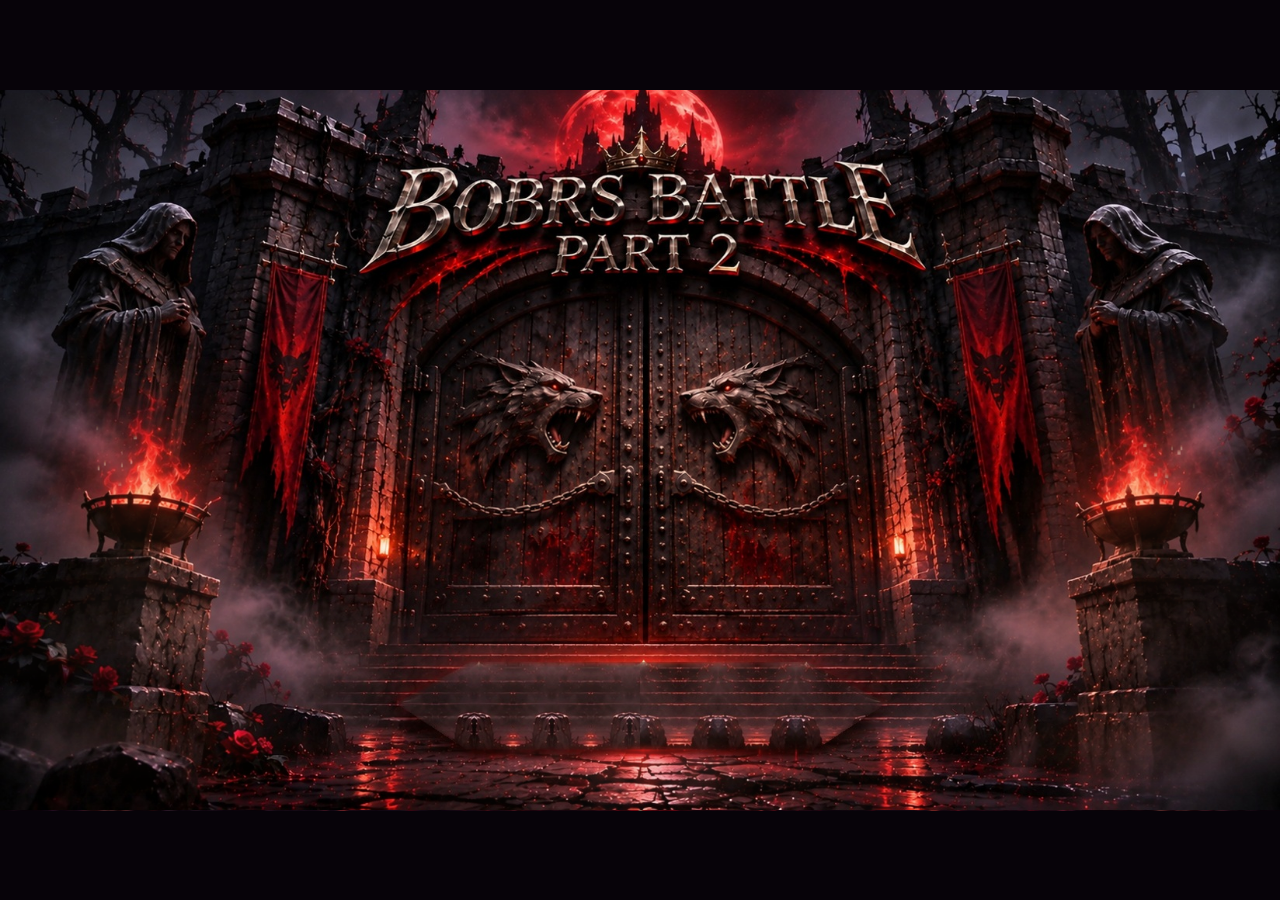
==== commit b89e57c2: "Connect the Bobrs campaign to a synchronized Deadlock room" ====
--- a/index.html
+++ b/index.html
@@ -46,6 +46,7 @@
 <div class="dl-wrap"><header class="dl-head"><img class="draft-wordmark" src="media/images/altar-header.jpg" alt="BOBRS BATTLE PART 2"><div class="dl-eyebrow">BOBRS BATTLE · ACT II</div><h1>ДРАФТ ГЕРОЕВ DEADLOCK</h1><div class="dl-sub">CAPTAIN'S MODE · 6 ПИКОВ И 3 БАНА НА КАЖДУЮ КОМАНДУ</div></header><section class="dl-screen active" id="dlCoinScreen"><div class="dl-coin-stage"><h2>ЖРЕБИЙ СУДЬБЫ</h2><div class="dl-sub">Орёл — Артемон на месте 1 · Решка — Макарыч на месте 1</div><div class="dl-coin" id="dlCoin"><div class="dl-face"><img alt="Орёл — Артемон" src="media/images/coin-artemon.jpg"></div><div class="dl-face back"><img alt="Решка — Макарыч" src="media/images/coin-makarych.jpg"></div></div><div id="dlCoinResult" style="font-size:22px;color:#eac489;min-height:30px">Монета определит порядок выбора</div><button class="dl-btn" id="dlFlip">ПОДБРОСИТЬ МОНЕТУ</button><button class="dl-btn" id="dlEnter" style="display:none">НАЧАТЬ ДРАФТ ГЕРОЕВ</button></div></section><section class="dl-screen" id="dlDraftScreen"><div class="dl-order" id="dlOrder" aria-label="Порядок драфта"></div><div class="dl-layout"><aside class="dl-team" id="dlTeam0"><div class="dl-captain-stage"><img class="dl-captain" id="dlCap0"/></div><h2>МАКАРЫЧ</h2><div class="dl-place" id="dlPlace0"></div><h3>СОСТАВ КОМАНДЫ</h3><div class="dl-player-roster" id="dlRoster0"></div><h3>ПИКИ · 6</h3><div id="dlPicks0"></div><h3>БАНЫ · 3</h3><div class="dl-bans" id="dlBans0"></div></aside><div class="dl-center"><div class="dl-turn"><div class="dl-eyebrow" id="dlStep"></div><strong id="dlTurnText"></strong><div class="dl-sub" id="dlTurnHint"></div><div class="dl-progress"><div id="dlProgress"></div></div></div><div class="dl-gothic-label">ЗАБАНЕННЫЕ ГЕРОИ</div><div class="dl-central-bans" id="dlCentralBans"></div><div class="dl-tools"><input class="dl-search" id="dlSearch" placeholder="Поиск героя Deadlock…"/><label class="dl-upload">+ Загрузить портрет <input accept="image/*" id="dlPortraitUpload" type="file"/></label><button class="dl-btn secondary" id="dlUndo">↶ Отменить ход</button></div><div class="dl-grid" id="dlHeroes"></div><div class="dl-confirm"><span class="dl-sub" id="dlChosenText">Выберите героя</span><button class="dl-btn" disabled="" id="dlConfirm">ПОДТВЕРДИТЬ</button></div><div class="dl-history" id="dlHistory"></div></div><aside class="dl-team" id="dlTeam1"><div class="dl-captain-stage"><img class="dl-captain" id="dlCap1"/></div><h2>АРТЕМОН</h2><div class="dl-place" id="dlPlace1"></div><h3>СОСТАВ КОМАНДЫ</h3><div class="dl-player-roster" id="dlRoster1"></div><h3>ПИКИ · 6</h3><div id="dlPicks1"></div><h3>БАНЫ · 3</h3><div class="dl-bans" id="dlBans1"></div></aside></div></section><section class="dl-screen" id="dlEndScreen"><div class="dl-final"><div class="dl-eyebrow">18 / 18 · ДРАФТ ЗАВЕРШЁН</div><h2>BOBRS BATTLE<br>PART 2</h2><div class="dl-final-grid" id="dlFinalGrid"></div><div style="margin-top:20px;display:flex;gap:10px;justify-content:center;flex-wrap:wrap"><button class="dl-btn" id="dlExport">СОХРАНИТЬ СОСТАВЫ (PNG)</button><button class="dl-btn secondary" id="dlNew">НОВЫЙ ДРАФТ DEADLOCK</button><button class="dl-btn secondary" id="dlBack">К ИТОГАМ ПЕРВОГО ДРАФТА</button></div></div></section></div><div class="dl-fx" id="dlFx"><div id="dlFxContent"></div></div></div>
 <script src="media/deadlock/portraits.js"></script><script src="code/js/deadlock-draft.js" id="restoredDeadlockController"></script>
 <script src="code/js/deadlock-atmosphere.js"></script>
+<link rel="stylesheet" href="code/css/deadlock-mode.css">
 <script src="code/js/deadlock-entry.js"></script>
 <script src="code/js/captain-atmosphere.js"></script>
 <script src="code/js/grimoire.js"></script>
--- a/code/css/arena.css
+++ b/code/css/arena.css
@@ -1,5 +1,5 @@
 *{box-sizing:border-box}html,body{height:100%;margin:0}body{background:#080408;color:#f4d8b0;font-family:Georgia,'Times New Roman',serif;overflow:hidden}button{font:inherit;cursor:pointer}button:focus-visible,[role=button]:focus-visible{outline:3px solid #ffc674;outline-offset:4px}.arena{--bg:url("../../media/scenes/throne-new-cards.webp");height:100vh;height:100dvh;min-height:540px;position:relative;overflow:hidden;background-image:linear-gradient(180deg,#10070c12,#10040820 68%,#06020590),var(--bg);background-size:cover;background-position:center;isolation:isolate}.arena::after{content:'';position:absolute;inset:0;pointer-events:none;background:radial-gradient(ellipse at 51% 49%,transparent 0 33%,#06010855 77%,#06010999);z-index:0}.scene{position:relative;z-index:1;height:100%;width:100%;max-width:1920px;margin:auto}.winner{position:absolute;top:1.1%;left:50%;transform:translateX(-50%);font-weight:700;letter-spacing:.12em;text-shadow:0 0 12px #070101,0 3px 8px black;color:#e7bd83;font-size:clamp(10px,1.25vw,17px);z-index:4;opacity:.95;text-align:center}.winner-hanging{position:absolute;top:3.2%;left:50%;transform:translateX(-50%);width:clamp(92px,9.6vw,150px);aspect-ratio:3/4;padding:10px;background:linear-gradient(180deg,#1d0d12f2,#090306ee);border:2px solid #b98a58;border-radius:8px;box-shadow:0 8px 18px #000,0 0 34px #59111c80,inset 0 0 18px #000;z-index:2;overflow:hidden;pointer-events:none}.winner-hanging::before,.winner-hanging::after{content:'';position:absolute;top:-42px;width:2px;height:48px;background:linear-gradient(180deg,#cfa369,#69503a);box-shadow:0 0 8px #000}.winner-hanging::before{left:18px;transform:rotate(-6deg)}.winner-hanging::after{right:18px;transform:rotate(6deg)}.winner-hanging img{width:100%;height:100%;object-fit:cover;display:block;border-radius:4px;box-shadow:0 0 0 1px #2b1116,inset 0 0 12px #000}.captain{position:absolute;top:17%;width:20%;height:55%;display:flex;flex-direction:column;align-items:center;justify-content:flex-start;z-index:3;pointer-events:none}.captain.left{left:2%}.captain.right{right:2%}.captain-frame{width:min(72%,190px);height:68%;max-height:375px;position:relative;border:3px ridge #ac7943;border-radius:10px;background:#1e0b11;box-shadow:0 0 16px #090000,0 0 42px #6a146950;transform:perspective(800px) rotateY(4deg);overflow:hidden}.captain.right .captain-frame{border-color:#ad2639;box-shadow:0 0 18px #270000,0 0 36px #af0b2255;transform:perspective(800px) rotateY(-4deg)}.captain-frame img{width:100%;height:100%;object-fit:cover;display:block}.captain-frame:after{content:'';position:absolute;inset:0;box-shadow:inset 0 0 25px #130308;pointer-events:none}.captain-name{font-size:clamp(15px,2.1vw,30px);margin-top:5px;color:#efc18a;font-weight:bold;text-shadow:0 3px 8px #000,0 0 16px #000;letter-spacing:.06em}.captain-count{padding:5px 12px;background:#10070bba;border:1px solid #ab764488;color:#e8c99e;font-size:clamp(10px,1vw,14px);margin-top:5px}.captain.active .captain-frame{animation:captainPulse 1.8s infinite alternate;box-shadow:0 0 36px #bf62ff,0 0 60px #9a15af55}.captain.right.active .captain-frame{box-shadow:0 0 40px #ff536c,0 0 55px #b30b3555}.captain.dim{opacity:.75}@keyframes captainPulse{to{filter:brightness(1.24)}}.center{position:absolute;left:25%;right:25%;top:21%;bottom:22%;z-index:4;display:flex;flex-direction:column;align-items:center;justify-content:center}.grid{display:grid;grid-template-columns:repeat(5,minmax(0,1fr));grid-template-rows:repeat(2,minmax(0,1fr));gap:clamp(5px,.9vw,15px);width:100%;height:100%;max-height:57vh;align-content:center;justify-content:center;transition:filter .3s}.tile{height:100%;width:100%;min-width:0;max-height:30vh;padding:0;background:transparent;border:0;position:relative;perspective:700px;cursor:pointer;transition:transform .28s,filter .28s;animation:tileIn .43s both}.tile:hover:not(:disabled){transform:translateY(-6px) scale(1.05);filter:brightness(1.17)}.tile:disabled{cursor:default}.tile.legendary{filter:drop-shadow(0 0 12px #ffe29d) drop-shadow(0 0 24px #e6a414);animation:legendPulse 1.5s infinite alternate}@keyframes legendPulse{to{filter:drop-shadow(0 0 23px #fff3aa) drop-shadow(0 0 44px #ffd400)}}@keyframes tileIn{from{opacity:0;transform:translateY(16px) scale(.9)}to{opacity:1;transform:translateY(0) scale(1)}}.face{width:100%;height:100%;position:relative;border-radius:7px;background:radial-gradient(ellipse at 50% 44%,#321218 1%,#0e0710 70%);border:2px solid #a77c51;box-shadow:inset 0 0 0 3px #1e090d,inset 0 0 16px #bc304440,0 8px 20px #000b;overflow:hidden;display:flex;align-items:center;justify-content:center}.face:before{content:'';position:absolute;inset:6px;border:1px solid #a36f4a8a;clip-path:polygon(0 0,85% 0,100% 12%,100% 100%,15% 100%,0 88%)}.face:after{content:'✦';position:absolute;top:7%;left:0;right:0;text-align:center;color:#bd7e57;font-size:clamp(12px,1.9vw,25px)}.face .sigil{font-size:clamp(23px,3.6vw,65px);color:#e6bd89;text-shadow:0 0 11px #d41636,0 2px 8px #000;transform:rotate(-3deg)}.face .sigil b{display:block;font-size:.25em;letter-spacing:.25em;text-align:center}.face .frame-corner{position:absolute;bottom:8%;color:#bb554a;font-size:clamp(15px,1.9vw,25px)}.face.revealed{background:#08060b;border-color:#e0b574}.face.revealed img{width:100%;height:100%;object-fit:cover}.face.revealed:before,.face.revealed:after{display:none}.grimoire{position:absolute;left:50%;bottom:3.4%;transform:translateX(-50%);width:min(24vw,360px);height:18vh;min-height:100px;z-index:120;background:transparent;border:0;color:#ffddb1;display:flex;align-items:end;justify-content:center;text-shadow:0 0 12px #ff644a;cursor:pointer;touch-action:manipulation;-webkit-tap-highlight-color:transparent}.grimoire .bookhit{position:absolute;inset:0;border-radius:45%;box-shadow:0 0 27px #f0255744;animation:bookPulse 2.1s infinite alternate}.grimoire:disabled{cursor:default}.grimoire:disabled span{opacity:0}.grimoire:disabled .bookhit{animation:none;box-shadow:none}@keyframes bookPulse{to{box-shadow:0 0 65px #ee2464bb}}.status{position:absolute;bottom:19.5%;left:26%;width:48%;min-height:36px;padding:8px 13px;text-align:center;font-size:clamp(12px,1.42vw,20px);letter-spacing:.05em;background:linear-gradient(90deg,transparent,#11070dc9 22%,#11070dc9 80%,transparent);text-shadow:0 0 10px black;z-index:5}.stage-fx{position:absolute;inset:0;z-index:15;pointer-events:none}
-.flash{position:absolute;inset:0;background:#fff2dd;opacity:0;animation:flash .72s ease-out both}@keyframes flash{0%{opacity:0}12%{opacity:.95}100%{opacity:0}}.compare{position:fixed;inset:0;z-index:30;background:#040208dc;display:none;flex-direction:column;justify-content:center;align-items:center;gap:clamp(10px,2vh,20px);backdrop-filter:blur(6px)}.compare.visible{display:flex}.compare-title{text-align:center;color:#ead09b;font-size:clamp(16px,2.2vw,27px);text-shadow:0 0 20px #a61d35}.compare-cards{display:flex;justify-content:center;gap:min(4vw,65px);align-items:center;width:min(90vw,670px)}.reveal-card{width:min(37vw,260px);aspect-ratio:3/4;border:0;padding:0;background:none;cursor:pointer;perspective:1300px;transition:transform .3s}.reveal-card:hover:not(:disabled){transform:translateY(-9px) scale(1.03)}.reveal-card .flip-core{width:100%;height:100%;position:relative;transform-style:preserve-3d;transition:transform .8s cubic-bezier(.2,.6,.2,1)}.reveal-card.flipped .flip-core{transform:rotateY(180deg)}.reveal-card .flip-side{position:absolute;inset:0;backface-visibility:hidden;border-radius:8px;overflow:hidden}.reveal-card .flip-side.back{transform:rotateY(180deg);border:3px solid #c69762;background:#16070b;box-shadow:0 0 25px #9f416559}.reveal-card .flip-side.back img{width:100%;height:100%;object-fit:cover}.reveal-card .flip-side.front{background:radial-gradient(#391923,#080409);border:3px solid #c59a6b}.reveal-card .flip-side.front .sigil{font-size:80px;text-align:center;padding-top:20%;color:#d6b28b}.choice-hint{font-size:clamp(13px,1.7vw,20px);color:#dfbf99;min-height:27px;text-align:center}.choice-hint strong{color:#ffc986}.teams-view{position:fixed;bottom:1%;left:1.4%;z-index:7;display:flex;gap:8px;pointer-events:none}.team-badge{width:clamp(20px,2.5vw,39px);height:clamp(30px,3.8vw,56px);object-fit:cover;border:1px solid #b48159;box-shadow:0 0 8px black}.teams-view.right{right:1.4%;left:auto}.finisher{position:fixed;inset:0;z-index:40;display:none;flex-direction:column;align-items:center;justify-content:center;background:linear-gradient(140deg,#0b050cee,#19060dee);backdrop-filter:blur(13px);gap:18px;text-align:center;padding:22px;overflow:auto}.finisher.visible{display:flex}.finisher h1{font-size:clamp(27px,5vw,60px);margin:0;color:#f3c993}.final-teams{display:grid;grid-template-columns:1fr 1fr;width:min(1100px,96vw);gap:30px}.final-team h2{font-size:clamp(18px,2vw,30px)}.final-cards{display:flex;gap:4px;justify-content:center}.final-cards img{width:18%;aspect-ratio:3/4;object-fit:cover;border:1px solid #b58b61}.return-button{background:linear-gradient(180deg,#4f202b,#1a070d);border:1px solid #d2a26b;color:#f7d5aa;padding:12px 24px;font-size:17px}.small-help{font:11px Arial,sans-serif;color:#c6a49e;letter-spacing:.03em}.footer-help{position:absolute;bottom:1%;left:50%;transform:translateX(-50%);color:#bfa48e;font-size:clamp(10px,.9vw,13px);text-shadow:0 0 5px #000;z-index:5;text-align:center;white-space:nowrap}@media(max-width:850px){.arena{min-height:0;background-position:center}.winner-hanging{width:82px;top:4.5%}.captain{top:13%;height:30%;width:23%}.captain.left{left:0}.captain.right{right:0}.captain-frame{height:74%;width:80%}.captain-name{font-size:14px}.captain-count{font-size:10px}.center{left:9%;right:9%;top:39%;bottom:21%}.grid{height:100%;max-height:36vh}.status{bottom:18%;left:7%;width:86%;font-size:13px}.grimoire{bottom:4%;width:43vw;height:15vh}.winner{top:1.5%;font-size:12px}.tile .face .sigil{font-size:clamp(18px,5vw,34px)}.face:after{font-size:12px}.footer-help{display:none}}@media(max-width:560px){.center{left:2%;right:2%;top:40%;bottom:22%}.grid{gap:5px}.tile{max-height:19vh}.captain{height:27%;top:13%}.grimoire{bottom:3%}.compare-cards{gap:13px}.reveal-card{width:43vw}.status{bottom:18%;font-size:12px}.captain-frame{width:85%}}@media(prefers-reduced-motion:reduce){.orb,.orb:before,.orb:after,.orb .hell-tail,.orb .hell-ember{animation-duration:.01ms!important;animation-delay:0ms!important}}@media(prefers-reduced-motion:reduce){.tile,.orb,.flash,.reveal-card .flip-core{animation-duration:.01ms!important;transition-duration:.01ms!important}}
+.flash{position:absolute;inset:0;background:#fff2dd;opacity:0;animation:flash .72s ease-out both}@keyframes flash{0%{opacity:0}12%{opacity:.95}100%{opacity:0}}.compare{position:fixed;inset:0;z-index:30;background:#040208dc;display:none;flex-direction:column;justify-content:center;align-items:center;gap:clamp(10px,2vh,20px);backdrop-filter:blur(6px)}.compare.visible{display:flex}.compare-title{text-align:center;color:#ead09b;font-size:clamp(16px,2.2vw,27px);text-shadow:0 0 20px #a61d35}.compare-cards{display:flex;justify-content:center;gap:min(4vw,65px);align-items:center;width:min(90vw,670px)}.reveal-card{--flip-card-aspect:.75;width:min(37vw,260px);aspect-ratio:var(--flip-card-aspect);border:0;padding:0;background:none;cursor:pointer;perspective:1300px;transition:transform .3s}.reveal-card:hover:not(:disabled){transform:translateY(-9px) scale(1.03)}.reveal-card .flip-core{width:100%;height:100%;position:relative;transform-style:preserve-3d;transition:transform .8s cubic-bezier(.2,.6,.2,1)}.reveal-card.flipped .flip-core{transform:rotateY(180deg)}.reveal-card .flip-side{position:absolute;inset:0;backface-visibility:hidden;border-radius:8px;overflow:hidden}.reveal-card .flip-side.back{transform:rotateY(180deg);border:3px solid #c69762;background:#16070b;box-shadow:0 0 25px #9f416559}.reveal-card .flip-side.back img{width:100%;height:100%;object-fit:cover}.reveal-card .flip-side.front{background:radial-gradient(#391923,#080409);border:3px solid #c59a6b}.reveal-card .flip-side.front .sigil{font-size:80px;text-align:center;padding-top:20%;color:#d6b28b}.choice-hint{font-size:clamp(13px,1.7vw,20px);color:#dfbf99;min-height:27px;text-align:center}.choice-hint strong{color:#ffc986}.teams-view{position:fixed;bottom:1%;left:1.4%;z-index:7;display:flex;gap:8px;pointer-events:none}.team-badge{width:clamp(20px,2.5vw,39px);height:clamp(30px,3.8vw,56px);object-fit:cover;border:1px solid #b48159;box-shadow:0 0 8px black}.teams-view.right{right:1.4%;left:auto}.finisher{position:fixed;inset:0;z-index:40;display:none;flex-direction:column;align-items:center;justify-content:center;background:linear-gradient(140deg,#0b050cee,#19060dee);backdrop-filter:blur(13px);gap:18px;text-align:center;padding:22px;overflow:auto}.finisher.visible{display:flex}.finisher h1{font-size:clamp(27px,5vw,60px);margin:0;color:#f3c993}.final-teams{display:grid;grid-template-columns:1fr 1fr;width:min(1100px,96vw);gap:30px}.final-team h2{font-size:clamp(18px,2vw,30px)}.final-cards{display:flex;gap:4px;justify-content:center}.final-cards img{width:18%;aspect-ratio:3/4;object-fit:cover;border:1px solid #b58b61}.return-button{background:linear-gradient(180deg,#4f202b,#1a070d);border:1px solid #d2a26b;color:#f7d5aa;padding:12px 24px;font-size:17px}.small-help{font:11px Arial,sans-serif;color:#c6a49e;letter-spacing:.03em}.footer-help{position:absolute;bottom:1%;left:50%;transform:translateX(-50%);color:#bfa48e;font-size:clamp(10px,.9vw,13px);text-shadow:0 0 5px #000;z-index:5;text-align:center;white-space:nowrap}@media(max-width:850px){.arena{min-height:0;background-position:center}.winner-hanging{width:82px;top:4.5%}.captain{top:13%;height:30%;width:23%}.captain.left{left:0}.captain.right{right:0}.captain-frame{height:74%;width:80%}.captain-name{font-size:14px}.captain-count{font-size:10px}.center{left:9%;right:9%;top:39%;bottom:21%}.grid{height:100%;max-height:36vh}.status{bottom:18%;left:7%;width:86%;font-size:13px}.grimoire{bottom:4%;width:43vw;height:15vh}.winner{top:1.5%;font-size:12px}.tile .face .sigil{font-size:clamp(18px,5vw,34px)}.face:after{font-size:12px}.footer-help{display:none}}@media(max-width:560px){.center{left:2%;right:2%;top:40%;bottom:22%}.grid{gap:5px}.tile{max-height:19vh}.captain{height:27%;top:13%}.grimoire{bottom:3%}.compare-cards{gap:13px}.reveal-card{width:43vw}.status{bottom:18%;font-size:12px}.captain-frame{width:85%}}@media(prefers-reduced-motion:reduce){.orb,.orb:before,.orb:after,.orb .hell-tail,.orb .hell-ember{animation-duration:.01ms!important;animation-delay:0ms!important}}@media(prefers-reduced-motion:reduce){.tile,.orb,.flash,.reveal-card .flip-core{animation-duration:.01ms!important;transition-duration:.01ms!important}}
 
 /* Approved Dracula-hall artwork: stage and click targets use the same 1672x941 coordinate grid. */
 html,body{background:#070309;overflow:auto;min-height:100%;}
--- a/code/css/cinematic-throne.css
+++ b/code/css/cinematic-throne.css
@@ -6,3 +6,22 @@
   animation: none;
   opacity: .38;
 }
+
+.throne-captain-art {
+  position: absolute;
+  inset: 0;
+  z-index: 0;
+  pointer-events: none;
+}
+
+.throne-captain-art img {
+  position: absolute;
+  top: 0;
+  left: 0;
+  width: 0;
+  height: 0;
+  transform-origin: 0 0;
+  will-change: transform;
+  object-fit: fill;
+  clip-path: polygon(1.5% 0, 98.5% 0, 100% 1.5%, 100% 98.5%, 98.5% 100%, 1.5% 100%, 0 98.5%, 0 1.5%);
+}
--- a/code/css/spirits-and-draft.css
+++ b/code/css/spirits-and-draft.css
@@ -54,6 +54,44 @@
 @keyframes pairCardRejected{to{transform:translateY(18px) scale(.86);opacity:0;filter:brightness(.45) saturate(.25) blur(1px)}}
 .compare.arcane-ready .choice-hint strong{color:#ffe1a8}
 
+@media (min-width: 1024px) and (min-height: 700px) {
+  .compare.arcane-cinematic {
+    --compare-card-height: min(80dvh, 100dvh - 160px, 1640px);
+  }
+
+  /* Keep the original vignette without blurring the whole room on each frame. */
+  .compare.arcane-cinematic::before {
+    backdrop-filter: none;
+  }
+
+  .compare.arcane-cinematic .compare-cards {
+    width: 94vw;
+  }
+
+  .compare.arcane-cinematic .reveal-card {
+    --compare-card-width: min(42vw, var(--compare-card-height) * var(--flip-card-aspect));
+    flex: none;
+    width: var(--compare-card-width);
+    perspective: calc(var(--compare-card-width) * 5);
+  }
+
+  /* Measure arrivals against the untransformed model before the flight keyframes. */
+  .compare.arcane-cinematic .reveal-card.arcane-arriving {
+    transform: none;
+  }
+
+  .compare.arcane-cinematic .reveal-card.arcane-settled {
+    filter: none;
+  }
+
+  .compare.arcane-cinematic .flip-core {
+    will-change: transform;
+  }
+
+  .compare.arcane-cinematic .choice-hint {
+    margin-top: 40px;
+  }
+}
 
 /* Grimoire is the invisible, accessible tap target; no visible label. */
 .grimoire{width:min(38vw,600px);height:25vh;bottom:0;min-height:115px;background:transparent!important;border:none!important;z-index:120;touch-action:manipulation;-webkit-tap-highlight-color:transparent}
@@ -132,8 +170,23 @@
 #grid.bobrs-grid-shuffling{opacity:0!important;visibility:hidden!important;pointer-events:none!important;transition:none!important}
 #grid.bobrs-grid-shuffling *{pointer-events:none!important}
 /* FIX: portrait is always on back side, card-back art remains intact on front. */
-.compare.arcane-cinematic .reveal-card .flip-side.back{background:#13070b!important;overflow:hidden}
-.compare.arcane-cinematic .reveal-card .flip-side.back > img{position:absolute!important;inset:0!important;display:block!important;opacity:1!important;visibility:visible!important;width:100%!important;height:100%!important;object-fit:contain!important;object-position:center center!important;max-width:none!important;max-height:none!important;filter:none!important;transform:none!important}
+.compare.arcane-cinematic .reveal-card .flip-side.back{background:#13070b!important;overflow:hidden;border:0!important}
+/* The middle retains the whole PNG. Only its outermost 2% is reflected into each side. */
+.compare.arcane-cinematic .reveal-card .flip-side.back::before,
+.compare.arcane-cinematic .reveal-card .flip-side.back::after {
+  content: "";
+  position: absolute;
+  inset-block: 0;
+  width: max(0px, calc((1 - var(--portrait-aspect, var(--flip-card-aspect)) / var(--flip-card-aspect)) * 50% + 1px));
+  background-image: var(--portrait-art, none);
+  background-size: 5000% 100%;
+  background-repeat: no-repeat;
+  transform: scaleX(-1);
+  pointer-events: none;
+}
+.compare.arcane-cinematic .reveal-card .flip-side.back::before { left: 0; background-position: left center; }
+.compare.arcane-cinematic .reveal-card .flip-side.back::after { right: 0; background-position: right center; }
+.compare.arcane-cinematic .reveal-card .flip-side.back > img{position:absolute!important;inset:0!important;z-index:1;display:block!important;opacity:1!important;visibility:visible!important;width:100%!important;height:100%!important;object-fit:contain!important;object-position:center center!important;max-width:none!important;max-height:none!important;filter:none!important;transform:none!important}
 .compare.arcane-cinematic .reveal-card.flipped .flip-core{transform:rotateY(180deg)!important}
 .compare.arcane-cinematic.arcane-ready .reveal-card.flipped .flip-core{transform:rotateY(180deg)!important}
 .compare.arcane-cinematic .reveal-card.flipped .flip-side.front{backface-visibility:hidden!important;-webkit-backface-visibility:hidden!important}
--- a/code/css/deadlock-mode.css
+++ b/code/css/deadlock-mode.css
@@ -0,0 +1,26 @@
+#deadlockMode {
+  width: min(90vw, 480px);
+  padding: 28px;
+  border: 1px solid #a77a43;
+  border-radius: 4px;
+  background: linear-gradient(145deg, #26121c, #100a12);
+  color: #f3e4cf;
+  text-align: center;
+  box-shadow: 0 18px 75px #000b;
+}
+#deadlockMode::backdrop { background: #070309c9; }
+#deadlockMode h2 { margin: 0; color: #eac489; }
+#deadlockMode .deadlock-mode-actions { display: flex; flex-wrap: wrap; gap: 10px; justify-content: center; }
+#deadlockMode button, #deadlockMode a {
+  display: inline-block;
+  padding: 10px 14px;
+  border: 1px solid #a77a43;
+  border-radius: 3px;
+  background: #29191d;
+  color: #ffe4aa;
+  font: 600 14px/1.4 Georgia, serif;
+  text-decoration: none;
+}
+#deadlockMode button:hover, #deadlockMode a:hover { background: #48262a; }
+#deadlockMode :focus-visible { outline: 2px solid #ffe4aa; outline-offset: 3px; }
+#deadlockMode #deadlockModeBack { margin-top: 14px; background: transparent; }
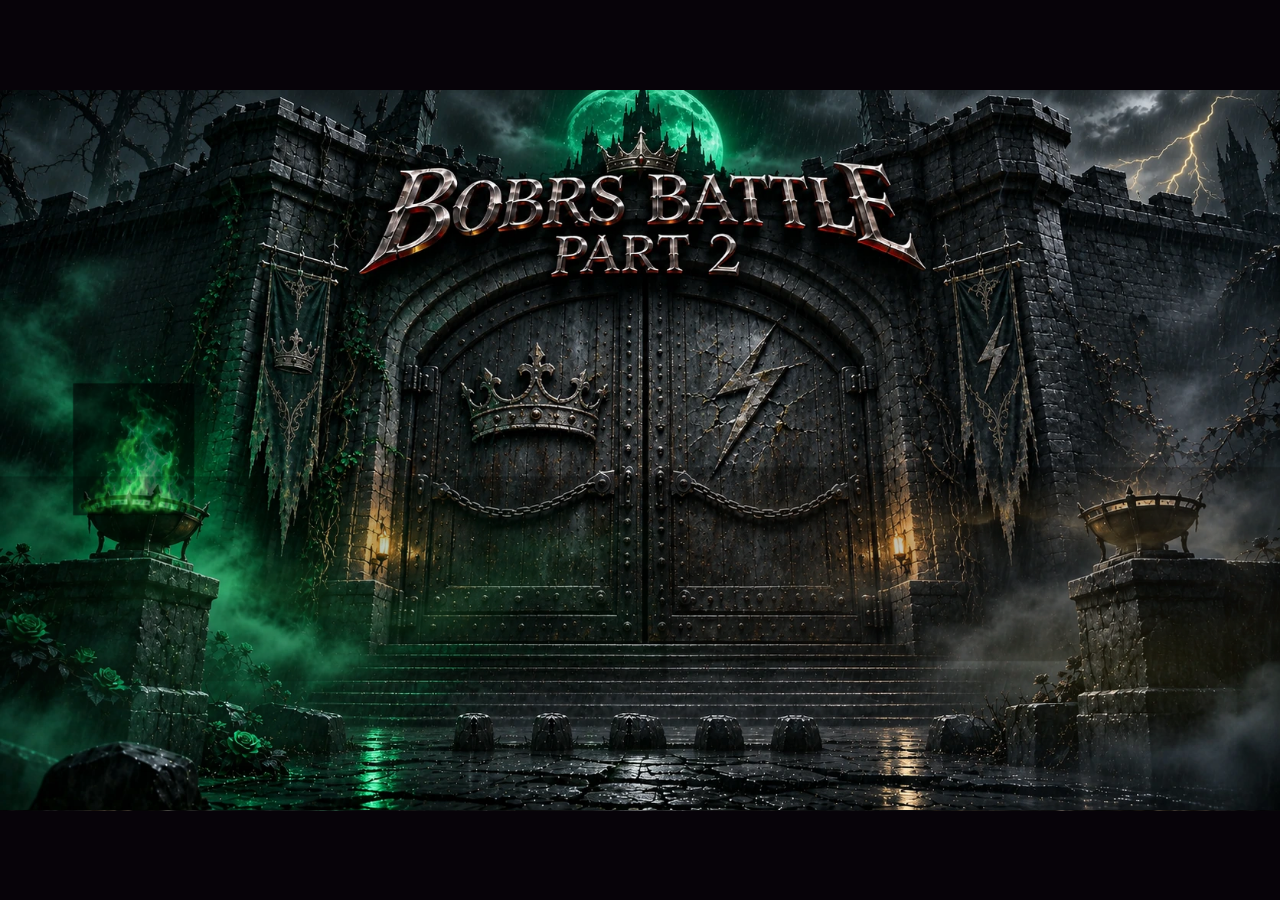
==== commit 72effe11: "Build the Emerald and Thunder season for both drafts" ====
--- a/index.html
+++ b/index.html
@@ -1,27 +1,25 @@
 <!doctype html><html lang="ru"><head><meta charset="utf-8"><meta name="viewport" content="width=device-width,initial-scale=1"><title>Bobrs Battle — Оригинальные карточки</title><link rel="stylesheet" href="code/css/arena.css"><link rel="stylesheet" href="code/css/living-throne.css" id="livingThroneStyles">
-<link rel="stylesheet" href="code/css/cinematic-throne.css" id="cinematicThroneStyles"><link rel="stylesheet" href="code/css/spirits-and-draft.css" id="makarychRealSpiritsAndDraftUpgrade"><link rel="stylesheet" href="code/css/versus.css"><link rel="stylesheet" href="code/css/finale-video.css"><link rel="stylesheet" href="code/css/captain-rosters.css" id="live-roster-style"><link rel="stylesheet" href="code/css/deadlock-altar.css" id="dlGothicAltar"><link rel="stylesheet" href="code/css/deadlock-finale.css"><link rel="stylesheet" href="code/css/intro.css"><link rel="stylesheet" href="code/css/intro-atmosphere.css" id="living82"></head><body><div id="intro-stage" role="region" aria-label="Bobrs Battle Part 2">
+<link rel="stylesheet" href="code/css/cinematic-throne.css" id="cinematicThroneStyles"><link rel="stylesheet" href="code/css/spirits-and-draft.css" id="draftCardAnimations"><link rel="stylesheet" href="code/css/versus.css"><link rel="stylesheet" href="code/css/finale-video.css"><link rel="stylesheet" href="code/css/captain-rosters.css" id="live-roster-style"><link rel="stylesheet" href="code/css/deadlock-altar.css" id="dlGothicAltar"><link rel="stylesheet" href="code/css/deadlock-finale.css"><link rel="stylesheet" href="code/css/intro.css"><link rel="stylesheet" href="code/css/intro-atmosphere.css" id="living82"><script src="code/js/season.js"></script><script src="code/js/season-atmosphere.js"></script></head><body><div id="intro-stage" role="region" aria-label="Bobrs Battle Part 2">
   <div id="intro-interior" aria-hidden="true">
-    <img id="intro-inside" src="media/scenes/throne-new-cards.webp" alt="">
+    <img id="intro-inside" alt=""><img class="intro-captain left" id="introCaptain0" alt=""><img class="intro-captain right" id="introCaptain1" alt="">
   </div>
   <div id="intro-forecourt">
     <div id="intro-world">
       <div class="intro-doors" aria-hidden="true">
         <div class="intro-door" id="intro-left">
-          <img class="intro-layer" src="media/images/intro-gate-left.png" alt="">
-          <img class="intro-metal" src="media/intro/metal-left.webp" alt="">
+          <img class="intro-layer" src="media/season/gate-left.webp" alt="">
         </div>
         <div class="intro-door" id="intro-right">
-          <img class="intro-layer" src="media/images/intro-gate-right.png" alt="">
-          <img class="intro-metal" src="media/intro/metal-right.webp" alt="">
+          <img class="intro-layer" src="media/season/gate-right.webp" alt="">
         </div>
       </div>
-      <img class="intro-layer" id="intro-arch" src="media/images/intro-gate-overlay.png" alt="">
-      <img class="intro-layer" id="intro-closed" src="media/images/intro-gate-closed.jpg" alt="">
+      <img class="intro-layer" id="intro-arch" src="media/season/gate-arch.webp" alt="">
+      <img class="intro-layer" id="intro-closed" src="media/season/gate-closed.webp" alt="">
       <button id="intro-gate" type="button" aria-label="Открыть ворота"></button>
     </div>
   </div>
 </div>
-<main class="arena"><div class="scene" id="scene"><div class="chronos-mark84 mark-side-0" id="chrono84-0" aria-hidden="true"><svg viewBox="0 0 400 400" xmlns="http://www.w3.org/2000/svg" aria-hidden="true"><defs><linearGradient id="chrono84-0-metal" x1="0" y1="0" x2="1" y2="1"><stop stop-color="#9a5117"/><stop offset=".23" stop-color="#ffe6a3"/><stop offset=".48" stop-color="#c68b32"/><stop offset=".72" stop-color="#fff5cd"/><stop offset="1" stop-color="#bc721c"/></linearGradient><mask id="chrono84-0-behind"><rect width="400" height="400" fill="white"/><rect x="56" y="139" width="292" height="280" rx="9" fill="black"/></mask></defs><g mask="url(#chrono84-0-behind)"><g class="c84-body" fill="none" stroke="url(#chrono84-0-metal)"><circle cx="200" cy="200" r="191" stroke-width="1.7"/><circle cx="200" cy="200" r="172" stroke-width="1.2"/><circle cx="200" cy="200" r="127" stroke-width="1.3"/><circle cx="200" cy="200" r="122" stroke-width=".6" stroke-dasharray="2 6"/><text x="200.00" y="51.00" text-anchor="middle" dominant-baseline="central" font-size="27" font-family="Georgia,serif" fill="#ffe4ab" stroke="#a97625" stroke-width=".3">XII</text><text x="274.50" y="70.96" text-anchor="middle" dominant-baseline="central" font-size="27" font-family="Georgia,serif" fill="#ffe4ab" stroke="#a97625" stroke-width=".3">I</text><text x="329.04" y="125.50" text-anchor="middle" dominant-baseline="central" font-size="27" font-family="Georgia,serif" fill="#ffe4ab" stroke="#a97625" stroke-width=".3">II</text><text x="349.00" y="200.00" text-anchor="middle" dominant-baseline="central" font-size="27" font-family="Georgia,serif" fill="#ffe4ab" stroke="#a97625" stroke-width=".3">III</text><text x="329.04" y="274.50" text-anchor="middle" dominant-baseline="central" font-size="27" font-family="Georgia,serif" fill="#ffe4ab" stroke="#a97625" stroke-width=".3">IV</text><text x="274.50" y="329.04" text-anchor="middle" dominant-baseline="central" font-size="27" font-family="Georgia,serif" fill="#ffe4ab" stroke="#a97625" stroke-width=".3">V</text><text x="200.00" y="349.00" text-anchor="middle" dominant-baseline="central" font-size="27" font-family="Georgia,serif" fill="#ffe4ab" stroke="#a97625" stroke-width=".3">VI</text><text x="125.50" y="329.04" text-anchor="middle" dominant-baseline="central" font-size="27" font-family="Georgia,serif" fill="#ffe4ab" stroke="#a97625" stroke-width=".3">VII</text><text x="70.96" y="274.50" text-anchor="middle" dominant-baseline="central" font-size="27" font-family="Georgia,serif" fill="#ffe4ab" stroke="#a97625" stroke-width=".3">VIII</text><text x="51.00" y="200.00" text-anchor="middle" dominant-baseline="central" font-size="27" font-family="Georgia,serif" fill="#ffe4ab" stroke="#a97625" stroke-width=".3">IX</text><text x="70.96" y="125.50" text-anchor="middle" dominant-baseline="central" font-size="27" font-family="Georgia,serif" fill="#ffe4ab" stroke="#a97625" stroke-width=".3">X</text><text x="125.50" y="70.96" text-anchor="middle" dominant-baseline="central" font-size="27" font-family="Georgia,serif" fill="#ffe4ab" stroke="#a97625" stroke-width=".3">XI</text><g class="c84-wheel"><path d="M200.00 26.00L200.00 12.00" stroke-width="2.2" opacity="0.95"/><path d="M209.63 16.25L209.84 12.26" stroke-width="0.75" opacity="0.45"/><path d="M219.23 17.01L219.65 13.03" stroke-width="0.75" opacity="0.45"/><path d="M228.78 18.27L229.41 14.31" stroke-width="0.75" opacity="0.45"/><path d="M238.26 20.02L239.09 16.11" stroke-width="0.75" opacity="0.45"/><path d="M246.33 27.10L248.66 18.41" stroke-width="0.75" opacity="0.95"/><path d="M256.86 25.01L258.10 21.20" stroke-width="0.75" opacity="0.45"/><path d="M265.94 28.22L267.37 24.49" stroke-width="0.75" opacity="0.45"/><path d="M274.84 31.91L276.47 28.25" stroke-width="0.75" opacity="0.45"/><path d="M283.53 36.05L285.35 32.49" stroke-width="0.75" opacity="0.45"/><path d="M287.00 49.31L294.00 37.19" stroke-width="2.2" opacity="0.95"/><path d="M300.21 45.68L302.39 42.33" stroke-width="0.75" opacity="0.45"/><path d="M308.15 51.14L310.50 47.90" stroke-width="0.75" opacity="0.45"/><path d="M315.79 57.01L318.31 53.90" stroke-width="0.75" opacity="0.45"/><path d="M323.12 63.26L325.80 60.29" stroke-width="0.75" opacity="0.45"/><path d="M326.57 73.43L332.94 67.06" stroke-width="0.75" opacity="0.95"/><path d="M336.74 76.88L339.71 74.20" stroke-width="0.75" opacity="0.45"/><path d="M342.99 84.21L346.10 81.69" stroke-width="0.75" opacity="0.45"/><path d="M348.86 91.85L352.10 89.50" stroke-width="0.75" opacity="0.45"/><path d="M354.32 99.79L357.67 97.61" stroke-width="0.75" opacity="0.45"/><path d="M350.69 113.00L362.81 106.00" stroke-width="2.2" opacity="0.95"/><path d="M363.95 116.47L367.51 114.65" stroke-width="0.75" opacity="0.45"/><path d="M368.09 125.16L371.75 123.53" stroke-width="0.75" opacity="0.45"/><path d="M371.78 134.06L375.51 132.63" stroke-width="0.75" opacity="0.45"/><path d="M374.99 143.14L378.80 141.90" stroke-width="0.75" opacity="0.45"/><path d="M372.90 153.67L381.59 151.34" stroke-width="0.75" opacity="0.95"/><path d="M379.98 161.74L383.89 160.91" stroke-width="0.75" opacity="0.45"/><path d="M381.73 171.22L385.69 170.59" stroke-width="0.75" opacity="0.45"/><path d="M382.99 180.77L386.97 180.35" stroke-width="0.75" opacity="0.45"/><path d="M383.75 190.37L387.74 190.16" stroke-width="0.75" opacity="0.45"/><path d="M374.00 200.00L388.00 200.00" stroke-width="2.2" opacity="0.95"/><path d="M383.75 209.63L387.74 209.84" stroke-width="0.75" opacity="0.45"/><path d="M382.99 219.23L386.97 219.65" stroke-width="0.75" opacity="0.45"/><path d="M381.73 228.78L385.69 229.41" stroke-width="0.75" opacity="0.45"/><path d="M379.98 238.26L383.89 239.09" stroke-width="0.75" opacity="0.45"/><path d="M372.90 246.33L381.59 248.66" stroke-width="0.75" opacity="0.95"/><path d="M374.99 256.86L378.80 258.10" stroke-width="0.75" opacity="0.45"/><path d="M371.78 265.94L375.51 267.37" stroke-width="0.75" opacity="0.45"/><path d="M368.09 274.84L371.75 276.47" stroke-width="0.75" opacity="0.45"/><path d="M363.95 283.53L367.51 285.35" stroke-width="0.75" opacity="0.45"/><path d="M350.69 287.00L362.81 294.00" stroke-width="2.2" opacity="0.95"/><path d="M354.32 300.21L357.67 302.39" stroke-width="0.75" opacity="0.45"/><path d="M348.86 308.15L352.10 310.50" stroke-width="0.75" opacity="0.45"/><path d="M342.99 315.79L346.10 318.31" stroke-width="0.75" opacity="0.45"/><path d="M336.74 323.12L339.71 325.80" stroke-width="0.75" opacity="0.45"/><path d="M326.57 326.57L332.94 332.94" stroke-width="0.75" opacity="0.95"/><path d="M323.12 336.74L325.80 339.71" stroke-width="0.75" opacity="0.45"/><path d="M315.79 342.99L318.31 346.10" stroke-width="0.75" opacity="0.45"/><path d="M308.15 348.86L310.50 352.10" stroke-width="0.75" opacity="0.45"/><path d="M300.21 354.32L302.39 357.67" stroke-width="0.75" opacity="0.45"/><path d="M287.00 350.69L294.00 362.81" stroke-width="2.2" opacity="0.95"/><path d="M283.53 363.95L285.35 367.51" stroke-width="0.75" opacity="0.45"/><path d="M274.84 368.09L276.47 371.75" stroke-width="0.75" opacity="0.45"/><path d="M265.94 371.78L267.37 375.51" stroke-width="0.75" opacity="0.45"/><path d="M256.86 374.99L258.10 378.80" stroke-width="0.75" opacity="0.45"/><path d="M246.33 372.90L248.66 381.59" stroke-width="0.75" opacity="0.95"/><path d="M238.26 379.98L239.09 383.89" stroke-width="0.75" opacity="0.45"/><path d="M228.78 381.73L229.41 385.69" stroke-width="0.75" opacity="0.45"/><path d="M219.23 382.99L219.65 386.97" stroke-width="0.75" opacity="0.45"/><path d="M209.63 383.75L209.84 387.74" stroke-width="0.75" opacity="0.45"/><path d="M200.00 374.00L200.00 388.00" stroke-width="2.2" opacity="0.95"/><path d="M190.37 383.75L190.16 387.74" stroke-width="0.75" opacity="0.45"/><path d="M180.77 382.99L180.35 386.97" stroke-width="0.75" opacity="0.45"/><path d="M171.22 381.73L170.59 385.69" stroke-width="0.75" opacity="0.45"/><path d="M161.74 379.98L160.91 383.89" stroke-width="0.75" opacity="0.45"/><path d="M153.67 372.90L151.34 381.59" stroke-width="0.75" opacity="0.95"/><path d="M143.14 374.99L141.90 378.80" stroke-width="0.75" opacity="0.45"/><path d="M134.06 371.78L132.63 375.51" stroke-width="0.75" opacity="0.45"/><path d="M125.16 368.09L123.53 371.75" stroke-width="0.75" opacity="0.45"/><path d="M116.47 363.95L114.65 367.51" stroke-width="0.75" opacity="0.45"/><path d="M113.00 350.69L106.00 362.81" stroke-width="2.2" opacity="0.95"/><path d="M99.79 354.32L97.61 357.67" stroke-width="0.75" opacity="0.45"/><path d="M91.85 348.86L89.50 352.10" stroke-width="0.75" opacity="0.45"/><path d="M84.21 342.99L81.69 346.10" stroke-width="0.75" opacity="0.45"/><path d="M76.88 336.74L74.20 339.71" stroke-width="0.75" opacity="0.45"/><path d="M73.43 326.57L67.06 332.94" stroke-width="0.75" opacity="0.95"/><path d="M63.26 323.12L60.29 325.80" stroke-width="0.75" opacity="0.45"/><path d="M57.01 315.79L53.90 318.31" stroke-width="0.75" opacity="0.45"/><path d="M51.14 308.15L47.90 310.50" stroke-width="0.75" opacity="0.45"/><path d="M45.68 300.21L42.33 302.39" stroke-width="0.75" opacity="0.45"/><path d="M49.31 287.00L37.19 294.00" stroke-width="2.2" opacity="0.95"/><path d="M36.05 283.53L32.49 285.35" stroke-width="0.75" opacity="0.45"/><path d="M31.91 274.84L28.25 276.47" stroke-width="0.75" opacity="0.45"/><path d="M28.22 265.94L24.49 267.37" stroke-width="0.75" opacity="0.45"/><path d="M25.01 256.86L21.20 258.10" stroke-width="0.75" opacity="0.45"/><path d="M27.10 246.33L18.41 248.66" stroke-width="0.75" opacity="0.95"/><path d="M20.02 238.26L16.11 239.09" stroke-width="0.75" opacity="0.45"/><path d="M18.27 228.78L14.31 229.41" stroke-width="0.75" opacity="0.45"/><path d="M17.01 219.23L13.03 219.65" stroke-width="0.75" opacity="0.45"/><path d="M16.25 209.63L12.26 209.84" stroke-width="0.75" opacity="0.45"/><path d="M26.00 200.00L12.00 200.00" stroke-width="2.2" opacity="0.95"/><path d="M16.25 190.37L12.26 190.16" stroke-width="0.75" opacity="0.45"/><path d="M17.01 180.77L13.03 180.35" stroke-width="0.75" opacity="0.45"/><path d="M18.27 171.22L14.31 170.59" stroke-width="0.75" opacity="0.45"/><path d="M20.02 161.74L16.11 160.91" stroke-width="0.75" opacity="0.45"/><path d="M27.10 153.67L18.41 151.34" stroke-width="0.75" opacity="0.95"/><path d="M25.01 143.14L21.20 141.90" stroke-width="0.75" opacity="0.45"/><path d="M28.22 134.06L24.49 132.63" stroke-width="0.75" opacity="0.45"/><path d="M31.91 125.16L28.25 123.53" stroke-width="0.75" opacity="0.45"/><path d="M36.05 116.47L32.49 114.65" stroke-width="0.75" opacity="0.45"/><path d="M49.31 113.00L37.19 106.00" stroke-width="2.2" opacity="0.95"/><path d="M45.68 99.79L42.33 97.61" stroke-width="0.75" opacity="0.45"/><path d="M51.14 91.85L47.90 89.50" stroke-width="0.75" opacity="0.45"/><path d="M57.01 84.21L53.90 81.69" stroke-width="0.75" opacity="0.45"/><path d="M63.26 76.88L60.29 74.20" stroke-width="0.75" opacity="0.45"/><path d="M73.43 73.43L67.06 67.06" stroke-width="0.75" opacity="0.95"/><path d="M76.88 63.26L74.20 60.29" stroke-width="0.75" opacity="0.45"/><path d="M84.21 57.01L81.69 53.90" stroke-width="0.75" opacity="0.45"/><path d="M91.85 51.14L89.50 47.90" stroke-width="0.75" opacity="0.45"/><path d="M99.79 45.68L97.61 42.33" stroke-width="0.75" opacity="0.45"/><path d="M113.00 49.31L106.00 37.19" stroke-width="2.2" opacity="0.95"/><path d="M116.47 36.05L114.65 32.49" stroke-width="0.75" opacity="0.45"/><path d="M125.16 31.91L123.53 28.25" stroke-width="0.75" opacity="0.45"/><path d="M134.06 28.22L132.63 24.49" stroke-width="0.75" opacity="0.45"/><path d="M143.14 25.01L141.90 21.20" stroke-width="0.75" opacity="0.45"/><path d="M153.67 27.10L151.34 18.41" stroke-width="0.75" opacity="0.95"/><path d="M161.74 20.02L160.91 16.11" stroke-width="0.75" opacity="0.45"/><path d="M171.22 18.27L170.59 14.31" stroke-width="0.75" opacity="0.45"/><path d="M180.77 17.01L180.35 13.03" stroke-width="0.75" opacity="0.45"/><path d="M190.37 16.25L190.16 12.26" stroke-width="0.75" opacity="0.45"/><circle cx="200" cy="200" r="195" stroke-width="1.1" stroke-dasharray="23 11 3 11"/><circle cx="200" cy="200" r="164" stroke-width=".6" stroke-dasharray="2 9"/><polyline points="211.8,4.8 215.2,20.0 219.4,21.0 226.0,4.8 228.8,16.8 232.9,19.6 238.2,15.4 242.8,15.5 248.1,13.5 251.9,16.9" fill="none" stroke="#fff4ca" stroke-width="1.6" stroke-linejoin="round" style="--delay:0.00s" class="c84-arc"/><polyline points="338.0,65.2 335.0,74.3 340.6,75.3 349.0,74.0 349.8,79.4 351.0,84.3 347.2,92.7 361.1,88.4 351.0,100.7 364.4,97.4" fill="none" stroke="#fff4ca" stroke-width="1.6" stroke-linejoin="round" style="--delay:-0.69s" class="c84-arc"/><polyline points="387.7,182.8 391.2,187.1 388.9,191.8 380.2,196.5 383.4,200.9 387.1,205.4 384.7,209.8 381.4,214.0 381.1,218.3 390.9,224.0" fill="none" stroke="#fff4ca" stroke-width="1.6" stroke-linejoin="round" style="--delay:-1.38s" class="c84-arc"/><polyline points="331.3,334.4 323.0,332.1 328.1,344.3 327.1,350.3 320.7,349.8 314.5,349.4 313.2,355.2 308.6,356.7 300.2,352.3 300.2,360.6" fill="none" stroke="#fff4ca" stroke-width="1.6" stroke-linejoin="round" style="--delay:-2.07s" class="c84-arc"/><polyline points="194.5,383.1 190.0,384.2 185.5,384.9 181.0,385.3 176.7,383.8 170.6,394.1 166.2,392.1 162.9,384.6 159.7,378.4 152.3,389.8" fill="none" stroke="#fff4ca" stroke-width="1.6" stroke-linejoin="round" style="--delay:-2.76s" class="c84-arc"/><polyline points="61.5,315.4 48.2,320.5 56.2,308.6 42.0,313.5 43.0,307.2 35.7,306.4 37.4,299.9 42.3,291.7 34.4,291.1 26.8,289.9" fill="none" stroke="#fff4ca" stroke-width="1.6" stroke-linejoin="round" style="--delay:-3.45s" class="c84-arc"/><polyline points="9.5,205.4 14.0,200.8 8.7,196.3 14.2,191.9 15.8,187.5 20.7,183.5 5.7,177.5 11.5,173.5 7.5,168.2 11.6,164.3" fill="none" stroke="#fff4ca" stroke-width="1.6" stroke-linejoin="round" style="--delay:-4.14s" class="c84-arc"/><polyline points="65.7,78.4 57.5,64.6 61.5,62.0 65.0,58.8 74.4,62.3 75.4,56.5 77.1,51.5 85.2,54.2 89.4,52.4 93.0,49.8" fill="none" stroke="#fff4ca" stroke-width="1.6" stroke-linejoin="round" style="--delay:-4.83s" class="c84-arc"/></g></g><circle cx="200.9" cy="377.7" r="1.9" fill="#ffe3a0" class="c84-spark" style="--delay:-3.28s;--duration:2.27s"/><circle cx="373.5" cy="244.7" r="2.0" fill="#ffe3a0" class="c84-spark" style="--delay:-3.35s;--duration:2.88s"/><circle cx="48.8" cy="123.2" r="0.8" fill="#ffe3a0" class="c84-spark" style="--delay:-3.63s;--duration:2.36s"/><circle cx="29.5" cy="110.8" r="1.3" fill="#ffe3a0" class="c84-spark" style="--delay:-1.37s;--duration:2.08s"/><circle cx="237.7" cy="10.3" r="1.9" fill="#ffe3a0" class="c84-spark" style="--delay:-0.44s;--duration:2.73s"/><circle cx="46.4" cy="286.7" r="0.7" fill="#ffe3a0" class="c84-spark" style="--delay:-3.75s;--duration:3.10s"/><circle cx="388.7" cy="236.2" r="1.2" fill="#ffe3a0" class="c84-spark" style="--delay:-3.97s;--duration:3.35s"/><circle cx="122.6" cy="41.2" r="1.6" fill="#ffe3a0" class="c84-spark" style="--delay:-3.10s;--duration:3.11s"/><circle cx="96.1" cy="351.7" r="2.0" fill="#ffe3a0" class="c84-spark" style="--delay:-3.67s;--duration:2.91s"/><circle cx="364.7" cy="292.7" r="1.4" fill="#ffe3a0" class="c84-spark" style="--delay:-1.23s;--duration:2.68s"/><circle cx="373.5" cy="193.6" r="1.4" fill="#ffe3a0" class="c84-spark" style="--delay:-1.53s;--duration:2.24s"/><circle cx="89.8" cy="63.9" r="2.0" fill="#ffe3a0" class="c84-spark" style="--delay:-2.78s;--duration:3.92s"/><circle cx="17.1" cy="262.8" r="1.4" fill="#ffe3a0" class="c84-spark" style="--delay:-2.87s;--duration:3.24s"/><circle cx="253.0" cy="14.1" r="1.8" fill="#ffe3a0" class="c84-spark" style="--delay:-0.35s;--duration:3.40s"/><circle cx="46.4" cy="318.6" r="1.4" fill="#ffe3a0" class="c84-spark" style="--delay:-0.35s;--duration:2.97s"/><circle cx="182.8" cy="381.1" r="1.3" fill="#ffe3a0" class="c84-spark" style="--delay:-0.14s;--duration:2.85s"/><circle cx="393.0" cy="187.3" r="1.2" fill="#ffe3a0" class="c84-spark" style="--delay:-3.87s;--duration:2.70s"/><circle cx="321.9" cy="312.9" r="1.8" fill="#ffe3a0" class="c84-spark" style="--delay:-0.34s;--duration:3.47s"/><circle cx="33.1" cy="273.3" r="1.1" fill="#ffe3a0" class="c84-spark" style="--delay:-3.63s;--duration:3.51s"/><circle cx="321.7" cy="346.0" r="0.7" fill="#ffe3a0" class="c84-spark" style="--delay:-3.09s;--duration:2.22s"/><circle cx="91.4" cy="352.3" r="2.0" fill="#ffe3a0" class="c84-spark" style="--delay:-0.39s;--duration:3.46s"/><circle cx="17.7" cy="208.2" r="0.9" fill="#ffe3a0" class="c84-spark" style="--delay:-3.72s;--duration:2.07s"/><circle cx="72.0" cy="313.1" r="2.0" fill="#ffe3a0" class="c84-spark" style="--delay:-0.62s;--duration:3.13s"/><circle cx="373.3" cy="245.2" r="1.5" fill="#ffe3a0" class="c84-spark" style="--delay:-0.81s;--duration:2.57s"/><circle cx="374.5" cy="233.0" r="1.4" fill="#ffe3a0" class="c84-spark" style="--delay:-0.20s;--duration:2.82s"/><circle cx="90.3" cy="342.1" r="1.1" fill="#ffe3a0" class="c84-spark" style="--delay:-3.57s;--duration:2.51s"/><circle cx="32.4" cy="180.4" r="1.6" fill="#ffe3a0" class="c84-spark" style="--delay:-3.10s;--duration:3.49s"/><circle cx="90.8" cy="340.6" r="2.0" fill="#ffe3a0" class="c84-spark" style="--delay:-3.91s;--duration:3.25s"/></g></svg></div><div class="chronos-mark84 mark-side-1" id="chrono84-1" aria-hidden="true"><svg viewBox="0 0 400 400" xmlns="http://www.w3.org/2000/svg" aria-hidden="true"><defs><linearGradient id="chrono84-1-metal" x1="0" y1="0" x2="1" y2="1"><stop stop-color="#9a5117"/><stop offset=".23" stop-color="#ffe6a3"/><stop offset=".48" stop-color="#c68b32"/><stop offset=".72" stop-color="#fff5cd"/><stop offset="1" stop-color="#bc721c"/></linearGradient><mask id="chrono84-1-behind"><rect width="400" height="400" fill="white"/><rect x="49" y="139" width="309" height="280" rx="9" fill="black"/></mask></defs><g mask="url(#chrono84-1-behind)"><g class="c84-body" fill="none" stroke="url(#chrono84-1-metal)"><circle cx="200" cy="200" r="191" stroke-width="1.7"/><circle cx="200" cy="200" r="172" stroke-width="1.2"/><circle cx="200" cy="200" r="127" stroke-width="1.3"/><circle cx="200" cy="200" r="122" stroke-width=".6" stroke-dasharray="2 6"/><text x="200.00" y="51.00" text-anchor="middle" dominant-baseline="central" font-size="27" font-family="Georgia,serif" fill="#ffe4ab" stroke="#a97625" stroke-width=".3">XII</text><text x="274.50" y="70.96" text-anchor="middle" dominant-baseline="central" font-size="27" font-family="Georgia,serif" fill="#ffe4ab" stroke="#a97625" stroke-width=".3">I</text><text x="329.04" y="125.50" text-anchor="middle" dominant-baseline="central" font-size="27" font-family="Georgia,serif" fill="#ffe4ab" stroke="#a97625" stroke-width=".3">II</text><text x="349.00" y="200.00" text-anchor="middle" dominant-baseline="central" font-size="27" font-family="Georgia,serif" fill="#ffe4ab" stroke="#a97625" stroke-width=".3">III</text><text x="329.04" y="274.50" text-anchor="middle" dominant-baseline="central" font-size="27" font-family="Georgia,serif" fill="#ffe4ab" stroke="#a97625" stroke-width=".3">IV</text><text x="274.50" y="329.04" text-anchor="middle" dominant-baseline="central" font-size="27" font-family="Georgia,serif" fill="#ffe4ab" stroke="#a97625" stroke-width=".3">V</text><text x="200.00" y="349.00" text-anchor="middle" dominant-baseline="central" font-size="27" font-family="Georgia,serif" fill="#ffe4ab" stroke="#a97625" stroke-width=".3">VI</text><text x="125.50" y="329.04" text-anchor="middle" dominant-baseline="central" font-size="27" font-family="Georgia,serif" fill="#ffe4ab" stroke="#a97625" stroke-width=".3">VII</text><text x="70.96" y="274.50" text-anchor="middle" dominant-baseline="central" font-size="27" font-family="Georgia,serif" fill="#ffe4ab" stroke="#a97625" stroke-width=".3">VIII</text><text x="51.00" y="200.00" text-anchor="middle" dominant-baseline="central" font-size="27" font-family="Georgia,serif" fill="#ffe4ab" stroke="#a97625" stroke-width=".3">IX</text><text x="70.96" y="125.50" text-anchor="middle" dominant-baseline="central" font-size="27" font-family="Georgia,serif" fill="#ffe4ab" stroke="#a97625" stroke-width=".3">X</text><text x="125.50" y="70.96" text-anchor="middle" dominant-baseline="central" font-size="27" font-family="Georgia,serif" fill="#ffe4ab" stroke="#a97625" stroke-width=".3">XI</text><g class="c84-wheel"><path d="M200.00 26.00L200.00 12.00" stroke-width="2.2" opacity="0.95"/><path d="M209.63 16.25L209.84 12.26" stroke-width="0.75" opacity="0.45"/><path d="M219.23 17.01L219.65 13.03" stroke-width="0.75" opacity="0.45"/><path d="M228.78 18.27L229.41 14.31" stroke-width="0.75" opacity="0.45"/><path d="M238.26 20.02L239.09 16.11" stroke-width="0.75" opacity="0.45"/><path d="M246.33 27.10L248.66 18.41" stroke-width="0.75" opacity="0.95"/><path d="M256.86 25.01L258.10 21.20" stroke-width="0.75" opacity="0.45"/><path d="M265.94 28.22L267.37 24.49" stroke-width="0.75" opacity="0.45"/><path d="M274.84 31.91L276.47 28.25" stroke-width="0.75" opacity="0.45"/><path d="M283.53 36.05L285.35 32.49" stroke-width="0.75" opacity="0.45"/><path d="M287.00 49.31L294.00 37.19" stroke-width="2.2" opacity="0.95"/><path d="M300.21 45.68L302.39 42.33" stroke-width="0.75" opacity="0.45"/><path d="M308.15 51.14L310.50 47.90" stroke-width="0.75" opacity="0.45"/><path d="M315.79 57.01L318.31 53.90" stroke-width="0.75" opacity="0.45"/><path d="M323.12 63.26L325.80 60.29" stroke-width="0.75" opacity="0.45"/><path d="M326.57 73.43L332.94 67.06" stroke-width="0.75" opacity="0.95"/><path d="M336.74 76.88L339.71 74.20" stroke-width="0.75" opacity="0.45"/><path d="M342.99 84.21L346.10 81.69" stroke-width="0.75" opacity="0.45"/><path d="M348.86 91.85L352.10 89.50" stroke-width="0.75" opacity="0.45"/><path d="M354.32 99.79L357.67 97.61" stroke-width="0.75" opacity="0.45"/><path d="M350.69 113.00L362.81 106.00" stroke-width="2.2" opacity="0.95"/><path d="M363.95 116.47L367.51 114.65" stroke-width="0.75" opacity="0.45"/><path d="M368.09 125.16L371.75 123.53" stroke-width="0.75" opacity="0.45"/><path d="M371.78 134.06L375.51 132.63" stroke-width="0.75" opacity="0.45"/><path d="M374.99 143.14L378.80 141.90" stroke-width="0.75" opacity="0.45"/><path d="M372.90 153.67L381.59 151.34" stroke-width="0.75" opacity="0.95"/><path d="M379.98 161.74L383.89 160.91" stroke-width="0.75" opacity="0.45"/><path d="M381.73 171.22L385.69 170.59" stroke-width="0.75" opacity="0.45"/><path d="M382.99 180.77L386.97 180.35" stroke-width="0.75" opacity="0.45"/><path d="M383.75 190.37L387.74 190.16" stroke-width="0.75" opacity="0.45"/><path d="M374.00 200.00L388.00 200.00" stroke-width="2.2" opacity="0.95"/><path d="M383.75 209.63L387.74 209.84" stroke-width="0.75" opacity="0.45"/><path d="M382.99 219.23L386.97 219.65" stroke-width="0.75" opacity="0.45"/><path d="M381.73 228.78L385.69 229.41" stroke-width="0.75" opacity="0.45"/><path d="M379.98 238.26L383.89 239.09" stroke-width="0.75" opacity="0.45"/><path d="M372.90 246.33L381.59 248.66" stroke-width="0.75" opacity="0.95"/><path d="M374.99 256.86L378.80 258.10" stroke-width="0.75" opacity="0.45"/><path d="M371.78 265.94L375.51 267.37" stroke-width="0.75" opacity="0.45"/><path d="M368.09 274.84L371.75 276.47" stroke-width="0.75" opacity="0.45"/><path d="M363.95 283.53L367.51 285.35" stroke-width="0.75" opacity="0.45"/><path d="M350.69 287.00L362.81 294.00" stroke-width="2.2" opacity="0.95"/><path d="M354.32 300.21L357.67 302.39" stroke-width="0.75" opacity="0.45"/><path d="M348.86 308.15L352.10 310.50" stroke-width="0.75" opacity="0.45"/><path d="M342.99 315.79L346.10 318.31" stroke-width="0.75" opacity="0.45"/><path d="M336.74 323.12L339.71 325.80" stroke-width="0.75" opacity="0.45"/><path d="M326.57 326.57L332.94 332.94" stroke-width="0.75" opacity="0.95"/><path d="M323.12 336.74L325.80 339.71" stroke-width="0.75" opacity="0.45"/><path d="M315.79 342.99L318.31 346.10" stroke-width="0.75" opacity="0.45"/><path d="M308.15 348.86L310.50 352.10" stroke-width="0.75" opacity="0.45"/><path d="M300.21 354.32L302.39 357.67" stroke-width="0.75" opacity="0.45"/><path d="M287.00 350.69L294.00 362.81" stroke-width="2.2" opacity="0.95"/><path d="M283.53 363.95L285.35 367.51" stroke-width="0.75" opacity="0.45"/><path d="M274.84 368.09L276.47 371.75" stroke-width="0.75" opacity="0.45"/><path d="M265.94 371.78L267.37 375.51" stroke-width="0.75" opacity="0.45"/><path d="M256.86 374.99L258.10 378.80" stroke-width="0.75" opacity="0.45"/><path d="M246.33 372.90L248.66 381.59" stroke-width="0.75" opacity="0.95"/><path d="M238.26 379.98L239.09 383.89" stroke-width="0.75" opacity="0.45"/><path d="M228.78 381.73L229.41 385.69" stroke-width="0.75" opacity="0.45"/><path d="M219.23 382.99L219.65 386.97" stroke-width="0.75" opacity="0.45"/><path d="M209.63 383.75L209.84 387.74" stroke-width="0.75" opacity="0.45"/><path d="M200.00 374.00L200.00 388.00" stroke-width="2.2" opacity="0.95"/><path d="M190.37 383.75L190.16 387.74" stroke-width="0.75" opacity="0.45"/><path d="M180.77 382.99L180.35 386.97" stroke-width="0.75" opacity="0.45"/><path d="M171.22 381.73L170.59 385.69" stroke-width="0.75" opacity="0.45"/><path d="M161.74 379.98L160.91 383.89" stroke-width="0.75" opacity="0.45"/><path d="M153.67 372.90L151.34 381.59" stroke-width="0.75" opacity="0.95"/><path d="M143.14 374.99L141.90 378.80" stroke-width="0.75" opacity="0.45"/><path d="M134.06 371.78L132.63 375.51" stroke-width="0.75" opacity="0.45"/><path d="M125.16 368.09L123.53 371.75" stroke-width="0.75" opacity="0.45"/><path d="M116.47 363.95L114.65 367.51" stroke-width="0.75" opacity="0.45"/><path d="M113.00 350.69L106.00 362.81" stroke-width="2.2" opacity="0.95"/><path d="M99.79 354.32L97.61 357.67" stroke-width="0.75" opacity="0.45"/><path d="M91.85 348.86L89.50 352.10" stroke-width="0.75" opacity="0.45"/><path d="M84.21 342.99L81.69 346.10" stroke-width="0.75" opacity="0.45"/><path d="M76.88 336.74L74.20 339.71" stroke-width="0.75" opacity="0.45"/><path d="M73.43 326.57L67.06 332.94" stroke-width="0.75" opacity="0.95"/><path d="M63.26 323.12L60.29 325.80" stroke-width="0.75" opacity="0.45"/><path d="M57.01 315.79L53.90 318.31" stroke-width="0.75" opacity="0.45"/><path d="M51.14 308.15L47.90 310.50" stroke-width="0.75" opacity="0.45"/><path d="M45.68 300.21L42.33 302.39" stroke-width="0.75" opacity="0.45"/><path d="M49.31 287.00L37.19 294.00" stroke-width="2.2" opacity="0.95"/><path d="M36.05 283.53L32.49 285.35" stroke-width="0.75" opacity="0.45"/><path d="M31.91 274.84L28.25 276.47" stroke-width="0.75" opacity="0.45"/><path d="M28.22 265.94L24.49 267.37" stroke-width="0.75" opacity="0.45"/><path d="M25.01 256.86L21.20 258.10" stroke-width="0.75" opacity="0.45"/><path d="M27.10 246.33L18.41 248.66" stroke-width="0.75" opacity="0.95"/><path d="M20.02 238.26L16.11 239.09" stroke-width="0.75" opacity="0.45"/><path d="M18.27 228.78L14.31 229.41" stroke-width="0.75" opacity="0.45"/><path d="M17.01 219.23L13.03 219.65" stroke-width="0.75" opacity="0.45"/><path d="M16.25 209.63L12.26 209.84" stroke-width="0.75" opacity="0.45"/><path d="M26.00 200.00L12.00 200.00" stroke-width="2.2" opacity="0.95"/><path d="M16.25 190.37L12.26 190.16" stroke-width="0.75" opacity="0.45"/><path d="M17.01 180.77L13.03 180.35" stroke-width="0.75" opacity="0.45"/><path d="M18.27 171.22L14.31 170.59" stroke-width="0.75" opacity="0.45"/><path d="M20.02 161.74L16.11 160.91" stroke-width="0.75" opacity="0.45"/><path d="M27.10 153.67L18.41 151.34" stroke-width="0.75" opacity="0.95"/><path d="M25.01 143.14L21.20 141.90" stroke-width="0.75" opacity="0.45"/><path d="M28.22 134.06L24.49 132.63" stroke-width="0.75" opacity="0.45"/><path d="M31.91 125.16L28.25 123.53" stroke-width="0.75" opacity="0.45"/><path d="M36.05 116.47L32.49 114.65" stroke-width="0.75" opacity="0.45"/><path d="M49.31 113.00L37.19 106.00" stroke-width="2.2" opacity="0.95"/><path d="M45.68 99.79L42.33 97.61" stroke-width="0.75" opacity="0.45"/><path d="M51.14 91.85L47.90 89.50" stroke-width="0.75" opacity="0.45"/><path d="M57.01 84.21L53.90 81.69" stroke-width="0.75" opacity="0.45"/><path d="M63.26 76.88L60.29 74.20" stroke-width="0.75" opacity="0.45"/><path d="M73.43 73.43L67.06 67.06" stroke-width="0.75" opacity="0.95"/><path d="M76.88 63.26L74.20 60.29" stroke-width="0.75" opacity="0.45"/><path d="M84.21 57.01L81.69 53.90" stroke-width="0.75" opacity="0.45"/><path d="M91.85 51.14L89.50 47.90" stroke-width="0.75" opacity="0.45"/><path d="M99.79 45.68L97.61 42.33" stroke-width="0.75" opacity="0.45"/><path d="M113.00 49.31L106.00 37.19" stroke-width="2.2" opacity="0.95"/><path d="M116.47 36.05L114.65 32.49" stroke-width="0.75" opacity="0.45"/><path d="M125.16 31.91L123.53 28.25" stroke-width="0.75" opacity="0.45"/><path d="M134.06 28.22L132.63 24.49" stroke-width="0.75" opacity="0.45"/><path d="M143.14 25.01L141.90 21.20" stroke-width="0.75" opacity="0.45"/><path d="M153.67 27.10L151.34 18.41" stroke-width="0.75" opacity="0.95"/><path d="M161.74 20.02L160.91 16.11" stroke-width="0.75" opacity="0.45"/><path d="M171.22 18.27L170.59 14.31" stroke-width="0.75" opacity="0.45"/><path d="M180.77 17.01L180.35 13.03" stroke-width="0.75" opacity="0.45"/><path d="M190.37 16.25L190.16 12.26" stroke-width="0.75" opacity="0.45"/><circle cx="200" cy="200" r="195" stroke-width="1.1" stroke-dasharray="23 11 3 11"/><circle cx="200" cy="200" r="164" stroke-width=".6" stroke-dasharray="2 9"/><polyline points="204.5,5.8 208.9,11.2 213.9,4.4 218.1,10.3 222.3,13.1 226.2,18.3 231.2,14.8 236.1,13.2 239.6,18.7 244.4,17.7" fill="none" stroke="#fff4ca" stroke-width="1.6" stroke-linejoin="round" style="--delay:0.00s" class="c84-arc"/><polyline points="327.4,58.8 329.4,63.2 337.5,61.5 339.9,65.7 341.9,70.1 346.7,72.1 340.2,83.6 352.0,79.8 356.0,82.6 354.2,89.6" fill="none" stroke="#fff4ca" stroke-width="1.6" stroke-linejoin="round" style="--delay:-0.69s" class="c84-arc"/><polyline points="382.9,180.0 382.5,184.4 394.5,188.1 385.2,193.1 388.6,197.5 380.2,201.9 389.5,206.6 389.1,211.1 381.9,215.1 382.5,219.6" fill="none" stroke="#fff4ca" stroke-width="1.6" stroke-linejoin="round" style="--delay:-1.38s" class="c84-arc"/><polyline points="338.7,317.1 343.7,327.3 338.4,328.7 338.5,335.1 332.3,335.4 333.2,343.0 324.0,339.8 321.9,344.2 318.9,347.7 315.1,350.2" fill="none" stroke="#fff4ca" stroke-width="1.6" stroke-linejoin="round" style="--delay:-2.07s" class="c84-arc"/><polyline points="201.7,383.5 197.2,391.7 192.7,388.8 188.7,379.7 183.3,392.0 180.0,380.1 175.1,383.7 171.0,381.3 166.1,383.4 162.1,380.9" fill="none" stroke="#fff4ca" stroke-width="1.6" stroke-linejoin="round" style="--delay:-2.76s" class="c84-arc"/><polyline points="84.1,342.1 75.6,345.2 78.5,335.2 71.4,336.4 62.9,338.5 63.1,331.8 56.2,332.0 60.9,321.7 54.5,321.3 48.4,320.3" fill="none" stroke="#fff4ca" stroke-width="1.6" stroke-linejoin="round" style="--delay:-3.45s" class="c84-arc"/><polyline points="15.6,204.0 16.4,199.6 17.2,195.2 4.9,190.2 7.5,185.7 4.1,180.7 9.1,176.6 5.8,171.4 15.2,168.3 9.4,162.5" fill="none" stroke="#fff4ca" stroke-width="1.6" stroke-linejoin="round" style="--delay:-4.14s" class="c84-arc"/><polyline points="83.5,54.3 82.2,45.2 89.2,46.8 92.9,44.3 99.1,45.6 96.3,32.6 105.6,39.1 104.5,27.9 114.6,36.9 115.0,27.8" fill="none" stroke="#fff4ca" stroke-width="1.6" stroke-linejoin="round" style="--delay:-4.83s" class="c84-arc"/></g></g><circle cx="21.9" cy="195.5" r="1.6" fill="#ffe3a0" class="c84-spark" style="--delay:-2.39s;--duration:3.97s"/><circle cx="299.2" cy="35.3" r="0.7" fill="#ffe3a0" class="c84-spark" style="--delay:-3.44s;--duration:2.64s"/><circle cx="25.2" cy="175.0" r="1.3" fill="#ffe3a0" class="c84-spark" style="--delay:-1.03s;--duration:3.63s"/><circle cx="387.4" cy="147.3" r="1.4" fill="#ffe3a0" class="c84-spark" style="--delay:-1.79s;--duration:3.98s"/><circle cx="22.1" cy="198.9" r="1.9" fill="#ffe3a0" class="c84-spark" style="--delay:-3.77s;--duration:3.96s"/><circle cx="337.6" cy="100.6" r="1.0" fill="#ffe3a0" class="c84-spark" style="--delay:-0.11s;--duration:2.96s"/><circle cx="294.7" cy="348.4" r="1.2" fill="#ffe3a0" class="c84-spark" style="--delay:-1.78s;--duration:3.30s"/><circle cx="187.7" cy="378.2" r="0.9" fill="#ffe3a0" class="c84-spark" style="--delay:-3.83s;--duration:3.52s"/><circle cx="357.7" cy="301.2" r="1.2" fill="#ffe3a0" class="c84-spark" style="--delay:-3.47s;--duration:2.70s"/><circle cx="254.6" cy="34.1" r="1.9" fill="#ffe3a0" class="c84-spark" style="--delay:-1.07s;--duration:2.70s"/><circle cx="35.9" cy="134.8" r="0.7" fill="#ffe3a0" class="c84-spark" style="--delay:-2.02s;--duration:3.85s"/><circle cx="233.2" cy="384.3" r="0.7" fill="#ffe3a0" class="c84-spark" style="--delay:-0.92s;--duration:2.66s"/><circle cx="347.4" cy="288.0" r="1.0" fill="#ffe3a0" class="c84-spark" style="--delay:-0.74s;--duration:2.58s"/><circle cx="196.2" cy="15.8" r="2.1" fill="#ffe3a0" class="c84-spark" style="--delay:-0.27s;--duration:2.94s"/><circle cx="280.8" cy="360.6" r="1.4" fill="#ffe3a0" class="c84-spark" style="--delay:-0.84s;--duration:2.77s"/><circle cx="218.4" cy="386.3" r="1.3" fill="#ffe3a0" class="c84-spark" style="--delay:-1.57s;--duration:3.19s"/><circle cx="282.4" cy="52.1" r="2.0" fill="#ffe3a0" class="c84-spark" style="--delay:-2.46s;--duration:2.04s"/><circle cx="205.2" cy="372.0" r="1.9" fill="#ffe3a0" class="c84-spark" style="--delay:-1.44s;--duration:2.35s"/><circle cx="238.3" cy="33.8" r="1.2" fill="#ffe3a0" class="c84-spark" style="--delay:-2.09s;--duration:3.96s"/><circle cx="85.6" cy="344.7" r="1.8" fill="#ffe3a0" class="c84-spark" style="--delay:-3.75s;--duration:2.29s"/><circle cx="68.3" cy="68.0" r="2.0" fill="#ffe3a0" class="c84-spark" style="--delay:-3.93s;--duration:2.15s"/><circle cx="46.3" cy="285.9" r="1.4" fill="#ffe3a0" class="c84-spark" style="--delay:-2.48s;--duration:2.91s"/><circle cx="47.3" cy="290.9" r="1.9" fill="#ffe3a0" class="c84-spark" style="--delay:-1.70s;--duration:3.33s"/><circle cx="272.9" cy="377.2" r="1.5" fill="#ffe3a0" class="c84-spark" style="--delay:-3.40s;--duration:2.99s"/><circle cx="54.0" cy="106.5" r="1.0" fill="#ffe3a0" class="c84-spark" style="--delay:-3.43s;--duration:3.89s"/><circle cx="301.6" cy="37.1" r="0.9" fill="#ffe3a0" class="c84-spark" style="--delay:-1.03s;--duration:3.65s"/><circle cx="268.3" cy="28.2" r="1.2" fill="#ffe3a0" class="c84-spark" style="--delay:-0.89s;--duration:3.91s"/><circle cx="367.5" cy="162.9" r="1.2" fill="#ffe3a0" class="c84-spark" style="--delay:-3.03s;--duration:3.96s"/></g></svg></div><div class="turn-light83" aria-hidden="true"><div class="side83 left"><div class="shade83"></div><div class="aura83"></div><div class="motes83"><i style="--x:40.8%;--y:85.6%;--r:1.3px;--dur:5.51s;--delay:-0.34s;--dx:7.5px"></i><i style="--x:26.1%;--y:76.3%;--r:2.5px;--dur:4.22s;--delay:-1.07s;--dx:-9.9px"></i><i style="--x:56.0%;--y:79.1%;--r:2.2px;--dur:7.60s;--delay:-1.61s;--dx:-2.7px"></i><i style="--x:25.0%;--y:84.3%;--r:1.2px;--dur:7.03s;--delay:-2.44s;--dx:3.7px"></i><i style="--x:25.9%;--y:86.8%;--r:1.7px;--dur:5.82s;--delay:-6.57s;--dx:4.8px"></i><i style="--x:32.4%;--y:74.9%;--r:2.7px;--dur:6.87s;--delay:-4.40s;--dx:2.7px"></i><i style="--x:61.2%;--y:73.2%;--r:1.8px;--dur:7.25s;--delay:-4.60s;--dx:6.0px"></i><i style="--x:48.5%;--y:79.0%;--r:2.1px;--dur:5.72s;--delay:-6.64s;--dx:-11.4px"></i><i style="--x:29.3%;--y:76.3%;--r:1.5px;--dur:6.46s;--delay:-4.05s;--dx:-21.6px"></i><i style="--x:29.1%;--y:86.0%;--r:1.6px;--dur:6.68s;--delay:-2.89s;--dx:-16.9px"></i><i style="--x:63.6%;--y:81.8%;--r:1.6px;--dur:6.32s;--delay:-2.08s;--dx:14.6px"></i><i style="--x:18.0%;--y:78.4%;--r:2.2px;--dur:6.94s;--delay:-0.73s;--dx:-22.4px"></i><i style="--x:38.8%;--y:81.0%;--r:1.9px;--dur:4.24s;--delay:-1.87s;--dx:10.2px"></i><i style="--x:42.1%;--y:87.1%;--r:1.3px;--dur:6.46s;--delay:-4.12s;--dx:-2.7px"></i><i style="--x:20.1%;--y:77.4%;--r:1.7px;--dur:4.66s;--delay:-5.85s;--dx:-20.3px"></i><i style="--x:18.8%;--y:86.3%;--r:2.7px;--dur:6.59s;--delay:-3.55s;--dx:10.7px"></i><i style="--x:19.6%;--y:75.3%;--r:2.0px;--dur:4.46s;--delay:-6.20s;--dx:4.4px"></i></div></div><div class="side83 right"><div class="shade83"></div><div class="aura83"></div><div class="motes83"><i style="--x:46.3%;--y:81.3%;--r:2.5px;--dur:6.59s;--delay:-6.19s;--dx:13.5px"></i><i style="--x:61.4%;--y:86.5%;--r:2.6px;--dur:5.14s;--delay:-1.50s;--dx:-17.3px"></i><i style="--x:69.3%;--y:84.7%;--r:2.1px;--dur:7.96s;--delay:-2.36s;--dx:-13.6px"></i><i style="--x:52.0%;--y:82.7%;--r:1.9px;--dur:7.69s;--delay:-2.56s;--dx:18.5px"></i><i style="--x:69.3%;--y:79.9%;--r:2.8px;--dur:6.70s;--delay:-6.21s;--dx:24.5px"></i><i style="--x:69.1%;--y:78.4%;--r:1.7px;--dur:7.76s;--delay:-2.51s;--dx:21.8px"></i><i style="--x:48.9%;--y:74.8%;--r:2.7px;--dur:6.63s;--delay:-1.06s;--dx:-2.1px"></i><i style="--x:46.3%;--y:78.3%;--r:2.2px;--dur:6.76s;--delay:-6.25s;--dx:24.5px"></i><i style="--x:50.3%;--y:76.5%;--r:2.8px;--dur:6.13s;--delay:-5.16s;--dx:-17.8px"></i><i style="--x:44.4%;--y:75.8%;--r:1.9px;--dur:5.77s;--delay:-6.05s;--dx:12.6px"></i><i style="--x:59.4%;--y:87.2%;--r:2.8px;--dur:7.80s;--delay:-1.39s;--dx:-8.7px"></i><i style="--x:37.5%;--y:73.7%;--r:2.5px;--dur:4.29s;--delay:-4.70s;--dx:-24.3px"></i><i style="--x:74.9%;--y:72.1%;--r:2.2px;--dur:7.45s;--delay:-2.69s;--dx:-1.7px"></i><i style="--x:79.3%;--y:85.8%;--r:2.6px;--dur:6.31s;--delay:-5.83s;--dx:19.1px"></i><i style="--x:60.4%;--y:82.5%;--r:2.3px;--dur:4.79s;--delay:-5.06s;--dx:-4.6px"></i><i style="--x:72.3%;--y:79.5%;--r:2.6px;--dur:5.68s;--delay:-5.44s;--dx:-12.1px"></i><i style="--x:66.8%;--y:76.9%;--r:1.3px;--dur:4.20s;--delay:-4.66s;--dx:-13.5px"></i></div></div></div><div class="winner">ГРИТ · ПОБЕДИТЕЛЬ ПРОШЛОЙ БИТВЫ</div><div class="winner-hanging"><img id="winnerPortrait" src="media/cards/grit.png" alt="Карточка Грита"></div><section class="captain left" id="cap0"><div class="captain-frame"><img id="portrait0" alt="Карточка Макарыча"></div><div class="captain-name">МАКАРЫЧ</div><div class="captain-count" id="capCount0">0 / 5</div><div class="teams-view" id="teamTiny0" aria-label="Состав команды"></div></section><section class="captain right" id="cap1"><div class="captain-frame"><img id="portrait1" alt="Карточка Артемона"></div><div class="captain-name">АРТЕМОН</div><div class="captain-count" id="capCount1">0 / 5</div><div class="teams-view" id="teamTiny1" aria-label="Состав команды"></div></section><section class="center" id="center"><div class="grid" id="grid" aria-label="Десять закрытых карт"></div></section><div class="status" id="status"></div><button class="grimoire" id="book" type="button" aria-label="Начать драфт, нажав на гримуар"><span class="bookhit" aria-hidden="true"></span></button><div class="stage-fx" id="fx"></div><div class="footer-help">BOBRS BATTLE · МАКАРЫЧ VS АРТЕМОН</div></div></main>
+<main class="arena"><div class="scene" id="scene"><div class="chronos-mark84 mark-side-0" id="chrono84-0" aria-hidden="true"><svg viewBox="0 0 400 400" xmlns="http://www.w3.org/2000/svg" aria-hidden="true"><defs><linearGradient id="chrono84-0-metal" x1="0" y1="0" x2="1" y2="1"><stop stop-color="#9a5117"/><stop offset=".23" stop-color="#ffe6a3"/><stop offset=".48" stop-color="#c68b32"/><stop offset=".72" stop-color="#fff5cd"/><stop offset="1" stop-color="#bc721c"/></linearGradient><mask id="chrono84-0-behind"><rect width="400" height="400" fill="white"/><rect x="56" y="139" width="292" height="280" rx="9" fill="black"/></mask></defs><g mask="url(#chrono84-0-behind)"><g class="c84-body" fill="none" stroke="url(#chrono84-0-metal)"><circle cx="200" cy="200" r="191" stroke-width="1.7"/><circle cx="200" cy="200" r="172" stroke-width="1.2"/><circle cx="200" cy="200" r="127" stroke-width="1.3"/><circle cx="200" cy="200" r="122" stroke-width=".6" stroke-dasharray="2 6"/><text x="200.00" y="51.00" text-anchor="middle" dominant-baseline="central" font-size="27" font-family="Georgia,serif" fill="#ffe4ab" stroke="#a97625" stroke-width=".3">XII</text><text x="274.50" y="70.96" text-anchor="middle" dominant-baseline="central" font-size="27" font-family="Georgia,serif" fill="#ffe4ab" stroke="#a97625" stroke-width=".3">I</text><text x="329.04" y="125.50" text-anchor="middle" dominant-baseline="central" font-size="27" font-family="Georgia,serif" fill="#ffe4ab" stroke="#a97625" stroke-width=".3">II</text><text x="349.00" y="200.00" text-anchor="middle" dominant-baseline="central" font-size="27" font-family="Georgia,serif" fill="#ffe4ab" stroke="#a97625" stroke-width=".3">III</text><text x="329.04" y="274.50" text-anchor="middle" dominant-baseline="central" font-size="27" font-family="Georgia,serif" fill="#ffe4ab" stroke="#a97625" stroke-width=".3">IV</text><text x="274.50" y="329.04" text-anchor="middle" dominant-baseline="central" font-size="27" font-family="Georgia,serif" fill="#ffe4ab" stroke="#a97625" stroke-width=".3">V</text><text x="200.00" y="349.00" text-anchor="middle" dominant-baseline="central" font-size="27" font-family="Georgia,serif" fill="#ffe4ab" stroke="#a97625" stroke-width=".3">VI</text><text x="125.50" y="329.04" text-anchor="middle" dominant-baseline="central" font-size="27" font-family="Georgia,serif" fill="#ffe4ab" stroke="#a97625" stroke-width=".3">VII</text><text x="70.96" y="274.50" text-anchor="middle" dominant-baseline="central" font-size="27" font-family="Georgia,serif" fill="#ffe4ab" stroke="#a97625" stroke-width=".3">VIII</text><text x="51.00" y="200.00" text-anchor="middle" dominant-baseline="central" font-size="27" font-family="Georgia,serif" fill="#ffe4ab" stroke="#a97625" stroke-width=".3">IX</text><text x="70.96" y="125.50" text-anchor="middle" dominant-baseline="central" font-size="27" font-family="Georgia,serif" fill="#ffe4ab" stroke="#a97625" stroke-width=".3">X</text><text x="125.50" y="70.96" text-anchor="middle" dominant-baseline="central" font-size="27" font-family="Georgia,serif" fill="#ffe4ab" stroke="#a97625" stroke-width=".3">XI</text><g class="c84-wheel"><path d="M200.00 26.00L200.00 12.00" stroke-width="2.2" opacity="0.95"/><path d="M209.63 16.25L209.84 12.26" stroke-width="0.75" opacity="0.45"/><path d="M219.23 17.01L219.65 13.03" stroke-width="0.75" opacity="0.45"/><path d="M228.78 18.27L229.41 14.31" stroke-width="0.75" opacity="0.45"/><path d="M238.26 20.02L239.09 16.11" stroke-width="0.75" opacity="0.45"/><path d="M246.33 27.10L248.66 18.41" stroke-width="0.75" opacity="0.95"/><path d="M256.86 25.01L258.10 21.20" stroke-width="0.75" opacity="0.45"/><path d="M265.94 28.22L267.37 24.49" stroke-width="0.75" opacity="0.45"/><path d="M274.84 31.91L276.47 28.25" stroke-width="0.75" opacity="0.45"/><path d="M283.53 36.05L285.35 32.49" stroke-width="0.75" opacity="0.45"/><path d="M287.00 49.31L294.00 37.19" stroke-width="2.2" opacity="0.95"/><path d="M300.21 45.68L302.39 42.33" stroke-width="0.75" opacity="0.45"/><path d="M308.15 51.14L310.50 47.90" stroke-width="0.75" opacity="0.45"/><path d="M315.79 57.01L318.31 53.90" stroke-width="0.75" opacity="0.45"/><path d="M323.12 63.26L325.80 60.29" stroke-width="0.75" opacity="0.45"/><path d="M326.57 73.43L332.94 67.06" stroke-width="0.75" opacity="0.95"/><path d="M336.74 76.88L339.71 74.20" stroke-width="0.75" opacity="0.45"/><path d="M342.99 84.21L346.10 81.69" stroke-width="0.75" opacity="0.45"/><path d="M348.86 91.85L352.10 89.50" stroke-width="0.75" opacity="0.45"/><path d="M354.32 99.79L357.67 97.61" stroke-width="0.75" opacity="0.45"/><path d="M350.69 113.00L362.81 106.00" stroke-width="2.2" opacity="0.95"/><path d="M363.95 116.47L367.51 114.65" stroke-width="0.75" opacity="0.45"/><path d="M368.09 125.16L371.75 123.53" stroke-width="0.75" opacity="0.45"/><path d="M371.78 134.06L375.51 132.63" stroke-width="0.75" opacity="0.45"/><path d="M374.99 143.14L378.80 141.90" stroke-width="0.75" opacity="0.45"/><path d="M372.90 153.67L381.59 151.34" stroke-width="0.75" opacity="0.95"/><path d="M379.98 161.74L383.89 160.91" stroke-width="0.75" opacity="0.45"/><path d="M381.73 171.22L385.69 170.59" stroke-width="0.75" opacity="0.45"/><path d="M382.99 180.77L386.97 180.35" stroke-width="0.75" opacity="0.45"/><path d="M383.75 190.37L387.74 190.16" stroke-width="0.75" opacity="0.45"/><path d="M374.00 200.00L388.00 200.00" stroke-width="2.2" opacity="0.95"/><path d="M383.75 209.63L387.74 209.84" stroke-width="0.75" opacity="0.45"/><path d="M382.99 219.23L386.97 219.65" stroke-width="0.75" opacity="0.45"/><path d="M381.73 228.78L385.69 229.41" stroke-width="0.75" opacity="0.45"/><path d="M379.98 238.26L383.89 239.09" stroke-width="0.75" opacity="0.45"/><path d="M372.90 246.33L381.59 248.66" stroke-width="0.75" opacity="0.95"/><path d="M374.99 256.86L378.80 258.10" stroke-width="0.75" opacity="0.45"/><path d="M371.78 265.94L375.51 267.37" stroke-width="0.75" opacity="0.45"/><path d="M368.09 274.84L371.75 276.47" stroke-width="0.75" opacity="0.45"/><path d="M363.95 283.53L367.51 285.35" stroke-width="0.75" opacity="0.45"/><path d="M350.69 287.00L362.81 294.00" stroke-width="2.2" opacity="0.95"/><path d="M354.32 300.21L357.67 302.39" stroke-width="0.75" opacity="0.45"/><path d="M348.86 308.15L352.10 310.50" stroke-width="0.75" opacity="0.45"/><path d="M342.99 315.79L346.10 318.31" stroke-width="0.75" opacity="0.45"/><path d="M336.74 323.12L339.71 325.80" stroke-width="0.75" opacity="0.45"/><path d="M326.57 326.57L332.94 332.94" stroke-width="0.75" opacity="0.95"/><path d="M323.12 336.74L325.80 339.71" stroke-width="0.75" opacity="0.45"/><path d="M315.79 342.99L318.31 346.10" stroke-width="0.75" opacity="0.45"/><path d="M308.15 348.86L310.50 352.10" stroke-width="0.75" opacity="0.45"/><path d="M300.21 354.32L302.39 357.67" stroke-width="0.75" opacity="0.45"/><path d="M287.00 350.69L294.00 362.81" stroke-width="2.2" opacity="0.95"/><path d="M283.53 363.95L285.35 367.51" stroke-width="0.75" opacity="0.45"/><path d="M274.84 368.09L276.47 371.75" stroke-width="0.75" opacity="0.45"/><path d="M265.94 371.78L267.37 375.51" stroke-width="0.75" opacity="0.45"/><path d="M256.86 374.99L258.10 378.80" stroke-width="0.75" opacity="0.45"/><path d="M246.33 372.90L248.66 381.59" stroke-width="0.75" opacity="0.95"/><path d="M238.26 379.98L239.09 383.89" stroke-width="0.75" opacity="0.45"/><path d="M228.78 381.73L229.41 385.69" stroke-width="0.75" opacity="0.45"/><path d="M219.23 382.99L219.65 386.97" stroke-width="0.75" opacity="0.45"/><path d="M209.63 383.75L209.84 387.74" stroke-width="0.75" opacity="0.45"/><path d="M200.00 374.00L200.00 388.00" stroke-width="2.2" opacity="0.95"/><path d="M190.37 383.75L190.16 387.74" stroke-width="0.75" opacity="0.45"/><path d="M180.77 382.99L180.35 386.97" stroke-width="0.75" opacity="0.45"/><path d="M171.22 381.73L170.59 385.69" stroke-width="0.75" opacity="0.45"/><path d="M161.74 379.98L160.91 383.89" stroke-width="0.75" opacity="0.45"/><path d="M153.67 372.90L151.34 381.59" stroke-width="0.75" opacity="0.95"/><path d="M143.14 374.99L141.90 378.80" stroke-width="0.75" opacity="0.45"/><path d="M134.06 371.78L132.63 375.51" stroke-width="0.75" opacity="0.45"/><path d="M125.16 368.09L123.53 371.75" stroke-width="0.75" opacity="0.45"/><path d="M116.47 363.95L114.65 367.51" stroke-width="0.75" opacity="0.45"/><path d="M113.00 350.69L106.00 362.81" stroke-width="2.2" opacity="0.95"/><path d="M99.79 354.32L97.61 357.67" stroke-width="0.75" opacity="0.45"/><path d="M91.85 348.86L89.50 352.10" stroke-width="0.75" opacity="0.45"/><path d="M84.21 342.99L81.69 346.10" stroke-width="0.75" opacity="0.45"/><path d="M76.88 336.74L74.20 339.71" stroke-width="0.75" opacity="0.45"/><path d="M73.43 326.57L67.06 332.94" stroke-width="0.75" opacity="0.95"/><path d="M63.26 323.12L60.29 325.80" stroke-width="0.75" opacity="0.45"/><path d="M57.01 315.79L53.90 318.31" stroke-width="0.75" opacity="0.45"/><path d="M51.14 308.15L47.90 310.50" stroke-width="0.75" opacity="0.45"/><path d="M45.68 300.21L42.33 302.39" stroke-width="0.75" opacity="0.45"/><path d="M49.31 287.00L37.19 294.00" stroke-width="2.2" opacity="0.95"/><path d="M36.05 283.53L32.49 285.35" stroke-width="0.75" opacity="0.45"/><path d="M31.91 274.84L28.25 276.47" stroke-width="0.75" opacity="0.45"/><path d="M28.22 265.94L24.49 267.37" stroke-width="0.75" opacity="0.45"/><path d="M25.01 256.86L21.20 258.10" stroke-width="0.75" opacity="0.45"/><path d="M27.10 246.33L18.41 248.66" stroke-width="0.75" opacity="0.95"/><path d="M20.02 238.26L16.11 239.09" stroke-width="0.75" opacity="0.45"/><path d="M18.27 228.78L14.31 229.41" stroke-width="0.75" opacity="0.45"/><path d="M17.01 219.23L13.03 219.65" stroke-width="0.75" opacity="0.45"/><path d="M16.25 209.63L12.26 209.84" stroke-width="0.75" opacity="0.45"/><path d="M26.00 200.00L12.00 200.00" stroke-width="2.2" opacity="0.95"/><path d="M16.25 190.37L12.26 190.16" stroke-width="0.75" opacity="0.45"/><path d="M17.01 180.77L13.03 180.35" stroke-width="0.75" opacity="0.45"/><path d="M18.27 171.22L14.31 170.59" stroke-width="0.75" opacity="0.45"/><path d="M20.02 161.74L16.11 160.91" stroke-width="0.75" opacity="0.45"/><path d="M27.10 153.67L18.41 151.34" stroke-width="0.75" opacity="0.95"/><path d="M25.01 143.14L21.20 141.90" stroke-width="0.75" opacity="0.45"/><path d="M28.22 134.06L24.49 132.63" stroke-width="0.75" opacity="0.45"/><path d="M31.91 125.16L28.25 123.53" stroke-width="0.75" opacity="0.45"/><path d="M36.05 116.47L32.49 114.65" stroke-width="0.75" opacity="0.45"/><path d="M49.31 113.00L37.19 106.00" stroke-width="2.2" opacity="0.95"/><path d="M45.68 99.79L42.33 97.61" stroke-width="0.75" opacity="0.45"/><path d="M51.14 91.85L47.90 89.50" stroke-width="0.75" opacity="0.45"/><path d="M57.01 84.21L53.90 81.69" stroke-width="0.75" opacity="0.45"/><path d="M63.26 76.88L60.29 74.20" stroke-width="0.75" opacity="0.45"/><path d="M73.43 73.43L67.06 67.06" stroke-width="0.75" opacity="0.95"/><path d="M76.88 63.26L74.20 60.29" stroke-width="0.75" opacity="0.45"/><path d="M84.21 57.01L81.69 53.90" stroke-width="0.75" opacity="0.45"/><path d="M91.85 51.14L89.50 47.90" stroke-width="0.75" opacity="0.45"/><path d="M99.79 45.68L97.61 42.33" stroke-width="0.75" opacity="0.45"/><path d="M113.00 49.31L106.00 37.19" stroke-width="2.2" opacity="0.95"/><path d="M116.47 36.05L114.65 32.49" stroke-width="0.75" opacity="0.45"/><path d="M125.16 31.91L123.53 28.25" stroke-width="0.75" opacity="0.45"/><path d="M134.06 28.22L132.63 24.49" stroke-width="0.75" opacity="0.45"/><path d="M143.14 25.01L141.90 21.20" stroke-width="0.75" opacity="0.45"/><path d="M153.67 27.10L151.34 18.41" stroke-width="0.75" opacity="0.95"/><path d="M161.74 20.02L160.91 16.11" stroke-width="0.75" opacity="0.45"/><path d="M171.22 18.27L170.59 14.31" stroke-width="0.75" opacity="0.45"/><path d="M180.77 17.01L180.35 13.03" stroke-width="0.75" opacity="0.45"/><path d="M190.37 16.25L190.16 12.26" stroke-width="0.75" opacity="0.45"/><circle cx="200" cy="200" r="195" stroke-width="1.1" stroke-dasharray="23 11 3 11"/><circle cx="200" cy="200" r="164" stroke-width=".6" stroke-dasharray="2 9"/><polyline points="211.8,4.8 215.2,20.0 219.4,21.0 226.0,4.8 228.8,16.8 232.9,19.6 238.2,15.4 242.8,15.5 248.1,13.5 251.9,16.9" fill="none" stroke="#fff4ca" stroke-width="1.6" stroke-linejoin="round" style="--delay:0.00s" class="c84-arc"/><polyline points="338.0,65.2 335.0,74.3 340.6,75.3 349.0,74.0 349.8,79.4 351.0,84.3 347.2,92.7 361.1,88.4 351.0,100.7 364.4,97.4" fill="none" stroke="#fff4ca" stroke-width="1.6" stroke-linejoin="round" style="--delay:-0.69s" class="c84-arc"/><polyline points="387.7,182.8 391.2,187.1 388.9,191.8 380.2,196.5 383.4,200.9 387.1,205.4 384.7,209.8 381.4,214.0 381.1,218.3 390.9,224.0" fill="none" stroke="#fff4ca" stroke-width="1.6" stroke-linejoin="round" style="--delay:-1.38s" class="c84-arc"/><polyline points="331.3,334.4 323.0,332.1 328.1,344.3 327.1,350.3 320.7,349.8 314.5,349.4 313.2,355.2 308.6,356.7 300.2,352.3 300.2,360.6" fill="none" stroke="#fff4ca" stroke-width="1.6" stroke-linejoin="round" style="--delay:-2.07s" class="c84-arc"/><polyline points="194.5,383.1 190.0,384.2 185.5,384.9 181.0,385.3 176.7,383.8 170.6,394.1 166.2,392.1 162.9,384.6 159.7,378.4 152.3,389.8" fill="none" stroke="#fff4ca" stroke-width="1.6" stroke-linejoin="round" style="--delay:-2.76s" class="c84-arc"/><polyline points="61.5,315.4 48.2,320.5 56.2,308.6 42.0,313.5 43.0,307.2 35.7,306.4 37.4,299.9 42.3,291.7 34.4,291.1 26.8,289.9" fill="none" stroke="#fff4ca" stroke-width="1.6" stroke-linejoin="round" style="--delay:-3.45s" class="c84-arc"/><polyline points="9.5,205.4 14.0,200.8 8.7,196.3 14.2,191.9 15.8,187.5 20.7,183.5 5.7,177.5 11.5,173.5 7.5,168.2 11.6,164.3" fill="none" stroke="#fff4ca" stroke-width="1.6" stroke-linejoin="round" style="--delay:-4.14s" class="c84-arc"/><polyline points="65.7,78.4 57.5,64.6 61.5,62.0 65.0,58.8 74.4,62.3 75.4,56.5 77.1,51.5 85.2,54.2 89.4,52.4 93.0,49.8" fill="none" stroke="#fff4ca" stroke-width="1.6" stroke-linejoin="round" style="--delay:-4.83s" class="c84-arc"/></g></g><circle cx="200.9" cy="377.7" r="1.9" fill="#ffe3a0" class="c84-spark" style="--delay:-3.28s;--duration:2.27s"/><circle cx="373.5" cy="244.7" r="2.0" fill="#ffe3a0" class="c84-spark" style="--delay:-3.35s;--duration:2.88s"/><circle cx="48.8" cy="123.2" r="0.8" fill="#ffe3a0" class="c84-spark" style="--delay:-3.63s;--duration:2.36s"/><circle cx="29.5" cy="110.8" r="1.3" fill="#ffe3a0" class="c84-spark" style="--delay:-1.37s;--duration:2.08s"/><circle cx="237.7" cy="10.3" r="1.9" fill="#ffe3a0" class="c84-spark" style="--delay:-0.44s;--duration:2.73s"/><circle cx="46.4" cy="286.7" r="0.7" fill="#ffe3a0" class="c84-spark" style="--delay:-3.75s;--duration:3.10s"/><circle cx="388.7" cy="236.2" r="1.2" fill="#ffe3a0" class="c84-spark" style="--delay:-3.97s;--duration:3.35s"/><circle cx="122.6" cy="41.2" r="1.6" fill="#ffe3a0" class="c84-spark" style="--delay:-3.10s;--duration:3.11s"/><circle cx="96.1" cy="351.7" r="2.0" fill="#ffe3a0" class="c84-spark" style="--delay:-3.67s;--duration:2.91s"/><circle cx="364.7" cy="292.7" r="1.4" fill="#ffe3a0" class="c84-spark" style="--delay:-1.23s;--duration:2.68s"/><circle cx="373.5" cy="193.6" r="1.4" fill="#ffe3a0" class="c84-spark" style="--delay:-1.53s;--duration:2.24s"/><circle cx="89.8" cy="63.9" r="2.0" fill="#ffe3a0" class="c84-spark" style="--delay:-2.78s;--duration:3.92s"/><circle cx="17.1" cy="262.8" r="1.4" fill="#ffe3a0" class="c84-spark" style="--delay:-2.87s;--duration:3.24s"/><circle cx="253.0" cy="14.1" r="1.8" fill="#ffe3a0" class="c84-spark" style="--delay:-0.35s;--duration:3.40s"/><circle cx="46.4" cy="318.6" r="1.4" fill="#ffe3a0" class="c84-spark" style="--delay:-0.35s;--duration:2.97s"/><circle cx="182.8" cy="381.1" r="1.3" fill="#ffe3a0" class="c84-spark" style="--delay:-0.14s;--duration:2.85s"/><circle cx="393.0" cy="187.3" r="1.2" fill="#ffe3a0" class="c84-spark" style="--delay:-3.87s;--duration:2.70s"/><circle cx="321.9" cy="312.9" r="1.8" fill="#ffe3a0" class="c84-spark" style="--delay:-0.34s;--duration:3.47s"/><circle cx="33.1" cy="273.3" r="1.1" fill="#ffe3a0" class="c84-spark" style="--delay:-3.63s;--duration:3.51s"/><circle cx="321.7" cy="346.0" r="0.7" fill="#ffe3a0" class="c84-spark" style="--delay:-3.09s;--duration:2.22s"/><circle cx="91.4" cy="352.3" r="2.0" fill="#ffe3a0" class="c84-spark" style="--delay:-0.39s;--duration:3.46s"/><circle cx="17.7" cy="208.2" r="0.9" fill="#ffe3a0" class="c84-spark" style="--delay:-3.72s;--duration:2.07s"/><circle cx="72.0" cy="313.1" r="2.0" fill="#ffe3a0" class="c84-spark" style="--delay:-0.62s;--duration:3.13s"/><circle cx="373.3" cy="245.2" r="1.5" fill="#ffe3a0" class="c84-spark" style="--delay:-0.81s;--duration:2.57s"/><circle cx="374.5" cy="233.0" r="1.4" fill="#ffe3a0" class="c84-spark" style="--delay:-0.20s;--duration:2.82s"/><circle cx="90.3" cy="342.1" r="1.1" fill="#ffe3a0" class="c84-spark" style="--delay:-3.57s;--duration:2.51s"/><circle cx="32.4" cy="180.4" r="1.6" fill="#ffe3a0" class="c84-spark" style="--delay:-3.10s;--duration:3.49s"/><circle cx="90.8" cy="340.6" r="2.0" fill="#ffe3a0" class="c84-spark" style="--delay:-3.91s;--duration:3.25s"/></g></svg></div><div class="chronos-mark84 mark-side-1" id="chrono84-1" aria-hidden="true"><svg viewBox="0 0 400 400" xmlns="http://www.w3.org/2000/svg" aria-hidden="true"><defs><linearGradient id="chrono84-1-metal" x1="0" y1="0" x2="1" y2="1"><stop stop-color="#9a5117"/><stop offset=".23" stop-color="#ffe6a3"/><stop offset=".48" stop-color="#c68b32"/><stop offset=".72" stop-color="#fff5cd"/><stop offset="1" stop-color="#bc721c"/></linearGradient><mask id="chrono84-1-behind"><rect width="400" height="400" fill="white"/><rect x="49" y="139" width="309" height="280" rx="9" fill="black"/></mask></defs><g mask="url(#chrono84-1-behind)"><g class="c84-body" fill="none" stroke="url(#chrono84-1-metal)"><circle cx="200" cy="200" r="191" stroke-width="1.7"/><circle cx="200" cy="200" r="172" stroke-width="1.2"/><circle cx="200" cy="200" r="127" stroke-width="1.3"/><circle cx="200" cy="200" r="122" stroke-width=".6" stroke-dasharray="2 6"/><text x="200.00" y="51.00" text-anchor="middle" dominant-baseline="central" font-size="27" font-family="Georgia,serif" fill="#ffe4ab" stroke="#a97625" stroke-width=".3">XII</text><text x="274.50" y="70.96" text-anchor="middle" dominant-baseline="central" font-size="27" font-family="Georgia,serif" fill="#ffe4ab" stroke="#a97625" stroke-width=".3">I</text><text x="329.04" y="125.50" text-anchor="middle" dominant-baseline="central" font-size="27" font-family="Georgia,serif" fill="#ffe4ab" stroke="#a97625" stroke-width=".3">II</text><text x="349.00" y="200.00" text-anchor="middle" dominant-baseline="central" font-size="27" font-family="Georgia,serif" fill="#ffe4ab" stroke="#a97625" stroke-width=".3">III</text><text x="329.04" y="274.50" text-anchor="middle" dominant-baseline="central" font-size="27" font-family="Georgia,serif" fill="#ffe4ab" stroke="#a97625" stroke-width=".3">IV</text><text x="274.50" y="329.04" text-anchor="middle" dominant-baseline="central" font-size="27" font-family="Georgia,serif" fill="#ffe4ab" stroke="#a97625" stroke-width=".3">V</text><text x="200.00" y="349.00" text-anchor="middle" dominant-baseline="central" font-size="27" font-family="Georgia,serif" fill="#ffe4ab" stroke="#a97625" stroke-width=".3">VI</text><text x="125.50" y="329.04" text-anchor="middle" dominant-baseline="central" font-size="27" font-family="Georgia,serif" fill="#ffe4ab" stroke="#a97625" stroke-width=".3">VII</text><text x="70.96" y="274.50" text-anchor="middle" dominant-baseline="central" font-size="27" font-family="Georgia,serif" fill="#ffe4ab" stroke="#a97625" stroke-width=".3">VIII</text><text x="51.00" y="200.00" text-anchor="middle" dominant-baseline="central" font-size="27" font-family="Georgia,serif" fill="#ffe4ab" stroke="#a97625" stroke-width=".3">IX</text><text x="70.96" y="125.50" text-anchor="middle" dominant-baseline="central" font-size="27" font-family="Georgia,serif" fill="#ffe4ab" stroke="#a97625" stroke-width=".3">X</text><text x="125.50" y="70.96" text-anchor="middle" dominant-baseline="central" font-size="27" font-family="Georgia,serif" fill="#ffe4ab" stroke="#a97625" stroke-width=".3">XI</text><g class="c84-wheel"><path d="M200.00 26.00L200.00 12.00" stroke-width="2.2" opacity="0.95"/><path d="M209.63 16.25L209.84 12.26" stroke-width="0.75" opacity="0.45"/><path d="M219.23 17.01L219.65 13.03" stroke-width="0.75" opacity="0.45"/><path d="M228.78 18.27L229.41 14.31" stroke-width="0.75" opacity="0.45"/><path d="M238.26 20.02L239.09 16.11" stroke-width="0.75" opacity="0.45"/><path d="M246.33 27.10L248.66 18.41" stroke-width="0.75" opacity="0.95"/><path d="M256.86 25.01L258.10 21.20" stroke-width="0.75" opacity="0.45"/><path d="M265.94 28.22L267.37 24.49" stroke-width="0.75" opacity="0.45"/><path d="M274.84 31.91L276.47 28.25" stroke-width="0.75" opacity="0.45"/><path d="M283.53 36.05L285.35 32.49" stroke-width="0.75" opacity="0.45"/><path d="M287.00 49.31L294.00 37.19" stroke-width="2.2" opacity="0.95"/><path d="M300.21 45.68L302.39 42.33" stroke-width="0.75" opacity="0.45"/><path d="M308.15 51.14L310.50 47.90" stroke-width="0.75" opacity="0.45"/><path d="M315.79 57.01L318.31 53.90" stroke-width="0.75" opacity="0.45"/><path d="M323.12 63.26L325.80 60.29" stroke-width="0.75" opacity="0.45"/><path d="M326.57 73.43L332.94 67.06" stroke-width="0.75" opacity="0.95"/><path d="M336.74 76.88L339.71 74.20" stroke-width="0.75" opacity="0.45"/><path d="M342.99 84.21L346.10 81.69" stroke-width="0.75" opacity="0.45"/><path d="M348.86 91.85L352.10 89.50" stroke-width="0.75" opacity="0.45"/><path d="M354.32 99.79L357.67 97.61" stroke-width="0.75" opacity="0.45"/><path d="M350.69 113.00L362.81 106.00" stroke-width="2.2" opacity="0.95"/><path d="M363.95 116.47L367.51 114.65" stroke-width="0.75" opacity="0.45"/><path d="M368.09 125.16L371.75 123.53" stroke-width="0.75" opacity="0.45"/><path d="M371.78 134.06L375.51 132.63" stroke-width="0.75" opacity="0.45"/><path d="M374.99 143.14L378.80 141.90" stroke-width="0.75" opacity="0.45"/><path d="M372.90 153.67L381.59 151.34" stroke-width="0.75" opacity="0.95"/><path d="M379.98 161.74L383.89 160.91" stroke-width="0.75" opacity="0.45"/><path d="M381.73 171.22L385.69 170.59" stroke-width="0.75" opacity="0.45"/><path d="M382.99 180.77L386.97 180.35" stroke-width="0.75" opacity="0.45"/><path d="M383.75 190.37L387.74 190.16" stroke-width="0.75" opacity="0.45"/><path d="M374.00 200.00L388.00 200.00" stroke-width="2.2" opacity="0.95"/><path d="M383.75 209.63L387.74 209.84" stroke-width="0.75" opacity="0.45"/><path d="M382.99 219.23L386.97 219.65" stroke-width="0.75" opacity="0.45"/><path d="M381.73 228.78L385.69 229.41" stroke-width="0.75" opacity="0.45"/><path d="M379.98 238.26L383.89 239.09" stroke-width="0.75" opacity="0.45"/><path d="M372.90 246.33L381.59 248.66" stroke-width="0.75" opacity="0.95"/><path d="M374.99 256.86L378.80 258.10" stroke-width="0.75" opacity="0.45"/><path d="M371.78 265.94L375.51 267.37" stroke-width="0.75" opacity="0.45"/><path d="M368.09 274.84L371.75 276.47" stroke-width="0.75" opacity="0.45"/><path d="M363.95 283.53L367.51 285.35" stroke-width="0.75" opacity="0.45"/><path d="M350.69 287.00L362.81 294.00" stroke-width="2.2" opacity="0.95"/><path d="M354.32 300.21L357.67 302.39" stroke-width="0.75" opacity="0.45"/><path d="M348.86 308.15L352.10 310.50" stroke-width="0.75" opacity="0.45"/><path d="M342.99 315.79L346.10 318.31" stroke-width="0.75" opacity="0.45"/><path d="M336.74 323.12L339.71 325.80" stroke-width="0.75" opacity="0.45"/><path d="M326.57 326.57L332.94 332.94" stroke-width="0.75" opacity="0.95"/><path d="M323.12 336.74L325.80 339.71" stroke-width="0.75" opacity="0.45"/><path d="M315.79 342.99L318.31 346.10" stroke-width="0.75" opacity="0.45"/><path d="M308.15 348.86L310.50 352.10" stroke-width="0.75" opacity="0.45"/><path d="M300.21 354.32L302.39 357.67" stroke-width="0.75" opacity="0.45"/><path d="M287.00 350.69L294.00 362.81" stroke-width="2.2" opacity="0.95"/><path d="M283.53 363.95L285.35 367.51" stroke-width="0.75" opacity="0.45"/><path d="M274.84 368.09L276.47 371.75" stroke-width="0.75" opacity="0.45"/><path d="M265.94 371.78L267.37 375.51" stroke-width="0.75" opacity="0.45"/><path d="M256.86 374.99L258.10 378.80" stroke-width="0.75" opacity="0.45"/><path d="M246.33 372.90L248.66 381.59" stroke-width="0.75" opacity="0.95"/><path d="M238.26 379.98L239.09 383.89" stroke-width="0.75" opacity="0.45"/><path d="M228.78 381.73L229.41 385.69" stroke-width="0.75" opacity="0.45"/><path d="M219.23 382.99L219.65 386.97" stroke-width="0.75" opacity="0.45"/><path d="M209.63 383.75L209.84 387.74" stroke-width="0.75" opacity="0.45"/><path d="M200.00 374.00L200.00 388.00" stroke-width="2.2" opacity="0.95"/><path d="M190.37 383.75L190.16 387.74" stroke-width="0.75" opacity="0.45"/><path d="M180.77 382.99L180.35 386.97" stroke-width="0.75" opacity="0.45"/><path d="M171.22 381.73L170.59 385.69" stroke-width="0.75" opacity="0.45"/><path d="M161.74 379.98L160.91 383.89" stroke-width="0.75" opacity="0.45"/><path d="M153.67 372.90L151.34 381.59" stroke-width="0.75" opacity="0.95"/><path d="M143.14 374.99L141.90 378.80" stroke-width="0.75" opacity="0.45"/><path d="M134.06 371.78L132.63 375.51" stroke-width="0.75" opacity="0.45"/><path d="M125.16 368.09L123.53 371.75" stroke-width="0.75" opacity="0.45"/><path d="M116.47 363.95L114.65 367.51" stroke-width="0.75" opacity="0.45"/><path d="M113.00 350.69L106.00 362.81" stroke-width="2.2" opacity="0.95"/><path d="M99.79 354.32L97.61 357.67" stroke-width="0.75" opacity="0.45"/><path d="M91.85 348.86L89.50 352.10" stroke-width="0.75" opacity="0.45"/><path d="M84.21 342.99L81.69 346.10" stroke-width="0.75" opacity="0.45"/><path d="M76.88 336.74L74.20 339.71" stroke-width="0.75" opacity="0.45"/><path d="M73.43 326.57L67.06 332.94" stroke-width="0.75" opacity="0.95"/><path d="M63.26 323.12L60.29 325.80" stroke-width="0.75" opacity="0.45"/><path d="M57.01 315.79L53.90 318.31" stroke-width="0.75" opacity="0.45"/><path d="M51.14 308.15L47.90 310.50" stroke-width="0.75" opacity="0.45"/><path d="M45.68 300.21L42.33 302.39" stroke-width="0.75" opacity="0.45"/><path d="M49.31 287.00L37.19 294.00" stroke-width="2.2" opacity="0.95"/><path d="M36.05 283.53L32.49 285.35" stroke-width="0.75" opacity="0.45"/><path d="M31.91 274.84L28.25 276.47" stroke-width="0.75" opacity="0.45"/><path d="M28.22 265.94L24.49 267.37" stroke-width="0.75" opacity="0.45"/><path d="M25.01 256.86L21.20 258.10" stroke-width="0.75" opacity="0.45"/><path d="M27.10 246.33L18.41 248.66" stroke-width="0.75" opacity="0.95"/><path d="M20.02 238.26L16.11 239.09" stroke-width="0.75" opacity="0.45"/><path d="M18.27 228.78L14.31 229.41" stroke-width="0.75" opacity="0.45"/><path d="M17.01 219.23L13.03 219.65" stroke-width="0.75" opacity="0.45"/><path d="M16.25 209.63L12.26 209.84" stroke-width="0.75" opacity="0.45"/><path d="M26.00 200.00L12.00 200.00" stroke-width="2.2" opacity="0.95"/><path d="M16.25 190.37L12.26 190.16" stroke-width="0.75" opacity="0.45"/><path d="M17.01 180.77L13.03 180.35" stroke-width="0.75" opacity="0.45"/><path d="M18.27 171.22L14.31 170.59" stroke-width="0.75" opacity="0.45"/><path d="M20.02 161.74L16.11 160.91" stroke-width="0.75" opacity="0.45"/><path d="M27.10 153.67L18.41 151.34" stroke-width="0.75" opacity="0.95"/><path d="M25.01 143.14L21.20 141.90" stroke-width="0.75" opacity="0.45"/><path d="M28.22 134.06L24.49 132.63" stroke-width="0.75" opacity="0.45"/><path d="M31.91 125.16L28.25 123.53" stroke-width="0.75" opacity="0.45"/><path d="M36.05 116.47L32.49 114.65" stroke-width="0.75" opacity="0.45"/><path d="M49.31 113.00L37.19 106.00" stroke-width="2.2" opacity="0.95"/><path d="M45.68 99.79L42.33 97.61" stroke-width="0.75" opacity="0.45"/><path d="M51.14 91.85L47.90 89.50" stroke-width="0.75" opacity="0.45"/><path d="M57.01 84.21L53.90 81.69" stroke-width="0.75" opacity="0.45"/><path d="M63.26 76.88L60.29 74.20" stroke-width="0.75" opacity="0.45"/><path d="M73.43 73.43L67.06 67.06" stroke-width="0.75" opacity="0.95"/><path d="M76.88 63.26L74.20 60.29" stroke-width="0.75" opacity="0.45"/><path d="M84.21 57.01L81.69 53.90" stroke-width="0.75" opacity="0.45"/><path d="M91.85 51.14L89.50 47.90" stroke-width="0.75" opacity="0.45"/><path d="M99.79 45.68L97.61 42.33" stroke-width="0.75" opacity="0.45"/><path d="M113.00 49.31L106.00 37.19" stroke-width="2.2" opacity="0.95"/><path d="M116.47 36.05L114.65 32.49" stroke-width="0.75" opacity="0.45"/><path d="M125.16 31.91L123.53 28.25" stroke-width="0.75" opacity="0.45"/><path d="M134.06 28.22L132.63 24.49" stroke-width="0.75" opacity="0.45"/><path d="M143.14 25.01L141.90 21.20" stroke-width="0.75" opacity="0.45"/><path d="M153.67 27.10L151.34 18.41" stroke-width="0.75" opacity="0.95"/><path d="M161.74 20.02L160.91 16.11" stroke-width="0.75" opacity="0.45"/><path d="M171.22 18.27L170.59 14.31" stroke-width="0.75" opacity="0.45"/><path d="M180.77 17.01L180.35 13.03" stroke-width="0.75" opacity="0.45"/><path d="M190.37 16.25L190.16 12.26" stroke-width="0.75" opacity="0.45"/><circle cx="200" cy="200" r="195" stroke-width="1.1" stroke-dasharray="23 11 3 11"/><circle cx="200" cy="200" r="164" stroke-width=".6" stroke-dasharray="2 9"/><polyline points="204.5,5.8 208.9,11.2 213.9,4.4 218.1,10.3 222.3,13.1 226.2,18.3 231.2,14.8 236.1,13.2 239.6,18.7 244.4,17.7" fill="none" stroke="#fff4ca" stroke-width="1.6" stroke-linejoin="round" style="--delay:0.00s" class="c84-arc"/><polyline points="327.4,58.8 329.4,63.2 337.5,61.5 339.9,65.7 341.9,70.1 346.7,72.1 340.2,83.6 352.0,79.8 356.0,82.6 354.2,89.6" fill="none" stroke="#fff4ca" stroke-width="1.6" stroke-linejoin="round" style="--delay:-0.69s" class="c84-arc"/><polyline points="382.9,180.0 382.5,184.4 394.5,188.1 385.2,193.1 388.6,197.5 380.2,201.9 389.5,206.6 389.1,211.1 381.9,215.1 382.5,219.6" fill="none" stroke="#fff4ca" stroke-width="1.6" stroke-linejoin="round" style="--delay:-1.38s" class="c84-arc"/><polyline points="338.7,317.1 343.7,327.3 338.4,328.7 338.5,335.1 332.3,335.4 333.2,343.0 324.0,339.8 321.9,344.2 318.9,347.7 315.1,350.2" fill="none" stroke="#fff4ca" stroke-width="1.6" stroke-linejoin="round" style="--delay:-2.07s" class="c84-arc"/><polyline points="201.7,383.5 197.2,391.7 192.7,388.8 188.7,379.7 183.3,392.0 180.0,380.1 175.1,383.7 171.0,381.3 166.1,383.4 162.1,380.9" fill="none" stroke="#fff4ca" stroke-width="1.6" stroke-linejoin="round" style="--delay:-2.76s" class="c84-arc"/><polyline points="84.1,342.1 75.6,345.2 78.5,335.2 71.4,336.4 62.9,338.5 63.1,331.8 56.2,332.0 60.9,321.7 54.5,321.3 48.4,320.3" fill="none" stroke="#fff4ca" stroke-width="1.6" stroke-linejoin="round" style="--delay:-3.45s" class="c84-arc"/><polyline points="15.6,204.0 16.4,199.6 17.2,195.2 4.9,190.2 7.5,185.7 4.1,180.7 9.1,176.6 5.8,171.4 15.2,168.3 9.4,162.5" fill="none" stroke="#fff4ca" stroke-width="1.6" stroke-linejoin="round" style="--delay:-4.14s" class="c84-arc"/><polyline points="83.5,54.3 82.2,45.2 89.2,46.8 92.9,44.3 99.1,45.6 96.3,32.6 105.6,39.1 104.5,27.9 114.6,36.9 115.0,27.8" fill="none" stroke="#fff4ca" stroke-width="1.6" stroke-linejoin="round" style="--delay:-4.83s" class="c84-arc"/></g></g><circle cx="21.9" cy="195.5" r="1.6" fill="#ffe3a0" class="c84-spark" style="--delay:-2.39s;--duration:3.97s"/><circle cx="299.2" cy="35.3" r="0.7" fill="#ffe3a0" class="c84-spark" style="--delay:-3.44s;--duration:2.64s"/><circle cx="25.2" cy="175.0" r="1.3" fill="#ffe3a0" class="c84-spark" style="--delay:-1.03s;--duration:3.63s"/><circle cx="387.4" cy="147.3" r="1.4" fill="#ffe3a0" class="c84-spark" style="--delay:-1.79s;--duration:3.98s"/><circle cx="22.1" cy="198.9" r="1.9" fill="#ffe3a0" class="c84-spark" style="--delay:-3.77s;--duration:3.96s"/><circle cx="337.6" cy="100.6" r="1.0" fill="#ffe3a0" class="c84-spark" style="--delay:-0.11s;--duration:2.96s"/><circle cx="294.7" cy="348.4" r="1.2" fill="#ffe3a0" class="c84-spark" style="--delay:-1.78s;--duration:3.30s"/><circle cx="187.7" cy="378.2" r="0.9" fill="#ffe3a0" class="c84-spark" style="--delay:-3.83s;--duration:3.52s"/><circle cx="357.7" cy="301.2" r="1.2" fill="#ffe3a0" class="c84-spark" style="--delay:-3.47s;--duration:2.70s"/><circle cx="254.6" cy="34.1" r="1.9" fill="#ffe3a0" class="c84-spark" style="--delay:-1.07s;--duration:2.70s"/><circle cx="35.9" cy="134.8" r="0.7" fill="#ffe3a0" class="c84-spark" style="--delay:-2.02s;--duration:3.85s"/><circle cx="233.2" cy="384.3" r="0.7" fill="#ffe3a0" class="c84-spark" style="--delay:-0.92s;--duration:2.66s"/><circle cx="347.4" cy="288.0" r="1.0" fill="#ffe3a0" class="c84-spark" style="--delay:-0.74s;--duration:2.58s"/><circle cx="196.2" cy="15.8" r="2.1" fill="#ffe3a0" class="c84-spark" style="--delay:-0.27s;--duration:2.94s"/><circle cx="280.8" cy="360.6" r="1.4" fill="#ffe3a0" class="c84-spark" style="--delay:-0.84s;--duration:2.77s"/><circle cx="218.4" cy="386.3" r="1.3" fill="#ffe3a0" class="c84-spark" style="--delay:-1.57s;--duration:3.19s"/><circle cx="282.4" cy="52.1" r="2.0" fill="#ffe3a0" class="c84-spark" style="--delay:-2.46s;--duration:2.04s"/><circle cx="205.2" cy="372.0" r="1.9" fill="#ffe3a0" class="c84-spark" style="--delay:-1.44s;--duration:2.35s"/><circle cx="238.3" cy="33.8" r="1.2" fill="#ffe3a0" class="c84-spark" style="--delay:-2.09s;--duration:3.96s"/><circle cx="85.6" cy="344.7" r="1.8" fill="#ffe3a0" class="c84-spark" style="--delay:-3.75s;--duration:2.29s"/><circle cx="68.3" cy="68.0" r="2.0" fill="#ffe3a0" class="c84-spark" style="--delay:-3.93s;--duration:2.15s"/><circle cx="46.3" cy="285.9" r="1.4" fill="#ffe3a0" class="c84-spark" style="--delay:-2.48s;--duration:2.91s"/><circle cx="47.3" cy="290.9" r="1.9" fill="#ffe3a0" class="c84-spark" style="--delay:-1.70s;--duration:3.33s"/><circle cx="272.9" cy="377.2" r="1.5" fill="#ffe3a0" class="c84-spark" style="--delay:-3.40s;--duration:2.99s"/><circle cx="54.0" cy="106.5" r="1.0" fill="#ffe3a0" class="c84-spark" style="--delay:-3.43s;--duration:3.89s"/><circle cx="301.6" cy="37.1" r="0.9" fill="#ffe3a0" class="c84-spark" style="--delay:-1.03s;--duration:3.65s"/><circle cx="268.3" cy="28.2" r="1.2" fill="#ffe3a0" class="c84-spark" style="--delay:-0.89s;--duration:3.91s"/><circle cx="367.5" cy="162.9" r="1.2" fill="#ffe3a0" class="c84-spark" style="--delay:-3.03s;--duration:3.96s"/></g></svg></div><div class="winner">ГРИТ · ПОБЕДИТЕЛЬ ПРОШЛОЙ БИТВЫ</div><div class="winner-hanging"><img id="winnerPortrait" src="media/cards/grit.png" alt="Карточка Грита"></div><section class="captain left" id="cap0"><div class="captain-frame"><img id="portrait0" alt=""></div><div class="captain-count" id="capCount0">0 / 5</div><div class="teams-view" id="teamTiny0" aria-label="Состав команды"></div></section><section class="captain right" id="cap1"><div class="captain-frame"><img id="portrait1" alt=""></div><div class="captain-count" id="capCount1">0 / 5</div><div class="teams-view" id="teamTiny1" aria-label="Состав команды"></div></section><section class="center" id="center"><div class="grid" id="grid" aria-label="Десять закрытых карт"></div></section><div class="status" id="status"></div><button class="grimoire" id="book" type="button" aria-label="Начать драфт, нажав на гримуар"><span class="bookhit" aria-hidden="true"></span></button><div class="stage-fx" id="fx"></div></div></main>
 <div class="chronos-event" id="chronosEvent" aria-hidden="true">
   <div class="chronos-wash"></div>
   <div class="chronos-time-echo" aria-hidden="true"></div>
@@ -39,16 +37,16 @@
     <div class="rewind-caption">ВРЕМЯ ОТКАТЫВАЕТСЯ НАЗАД</div>
   </div>
 </div>
-<div class="compare" id="compare"><div class="compare-title" id="compareTitle"></div><div class="compare-cards" id="compareCards"></div><div class="choice-hint" id="choiceHint"></div></div><div class="finisher vs-finisher" id="finish" role="dialog" aria-modal="true" aria-label="Противостояние капитанов"><div class="vs-noise" aria-hidden="true"></div><div class="vs-lightning" aria-hidden="true"></div><button class="vs-skip" id="vsSkip" type="button">Пропустить заставку</button><div class="vs-frame"><div class="vs-topline">BOBRS BATTLE · ФИНАЛ ПЕРВОГО ДРАФТА</div><div class="vs-main"><div class="vs-captain left"><img class="vs-captain-image" id="vsCaptain0" alt="Капитан Макарыч"><div class="vs-name">МАКАРЫЧ</div></div><div class="vs-mid"><div class="vs-mark">VS</div></div><div class="vs-captain right"><img class="vs-captain-image" id="vsCaptain1" alt="Капитан Артемон"><div class="vs-name">АРТЕМОН</div></div></div><div class="vs-headline">ПРОТИВОСТОЯНИЕ</div><div class="vs-teams" id="finalTeams"></div><div class="vs-actions"><button class="deadlock-next" id="goDeadlock" type="button">⚔ ПЕРЕЙТИ К ДРАФТУ DEADLOCK</button><button id="restart" type="button">НАЧАТЬ НОВЫЙ ДРАФТ</button></div></div></div><div id="movieFinal"><video id="movieVideo" playsinline preload="none" src="media/video/battle-finale.mp4"></video><img id="moviePoster" src="media/images/battle-finale-poster.jpg" alt="Bobr Fight Part 2"><button id="movieSkip">Пропустить видео</button><button id="moviePlay">Воспроизвести</button><button id="movieContinue">Показать команды</button></div><link rel="stylesheet" href="code/css/summoning-ritual.css"><script src="code/js/summoning-ritual.js"></script><script src="code/js/first-draft.js"></script><script src="code/js/captain-portraits.js"></script>
+<div class="compare" id="compare"><div class="compare-title" id="compareTitle"></div><div class="compare-cards" id="compareCards"></div><div class="choice-hint" id="choiceHint"></div></div><div class="finisher vs-finisher" id="finish" role="dialog" aria-modal="true" aria-label="Противостояние капитанов"><div class="vs-noise" aria-hidden="true"></div><div class="vs-lightning" aria-hidden="true"></div><button class="vs-skip" id="vsSkip" type="button">Пропустить заставку</button><div class="vs-frame"><div class="vs-topline">BOBRS BATTLE · ФИНАЛ ПЕРВОГО ДРАФТА</div><div class="vs-main"><div class="vs-captain left"><img class="vs-captain-image" id="vsCaptain0" alt=""><div class="vs-name" id="vsName0"></div><div class="vs-style" id="vsStyle0"></div></div><div class="vs-mid"><div class="vs-mark">VS</div></div><div class="vs-captain right"><img class="vs-captain-image" id="vsCaptain1" alt=""><div class="vs-name" id="vsName1"></div><div class="vs-style" id="vsStyle1"></div></div></div><div class="vs-headline">ПРОТИВОСТОЯНИЕ</div><div class="vs-teams" id="finalTeams"></div><div class="vs-actions"><button class="deadlock-next" id="goDeadlock" type="button">⚔ ПЕРЕЙТИ К ДРАФТУ DEADLOCK</button><button id="restart" type="button">НАЧАТЬ НОВЫЙ ДРАФТ</button></div></div></div><div id="movieFinal"><video id="movieVideo" playsinline preload="none"></video><div id="moviePoster" aria-hidden="true"><div class="season-title">BOBRS BATTLE PART 2<strong id="movieSeasonName"></strong></div><img id="movieCaptain0" alt=""><img id="movieCaptain1" alt=""></div><button id="movieSkip">Пропустить видео</button><button id="moviePlay">Воспроизвести</button><button id="movieContinue">Показать команды</button></div><link rel="stylesheet" href="code/css/summoning-ritual.css"><script src="code/js/summoning-ritual.js"></script><script src="code/js/first-draft.js"></script><script src="code/js/captain-portraits.js"></script>
 <link rel="stylesheet" href="code/css/deadlock.css" id="restoredDeadlockStyles">
 <link rel="stylesheet" href="code/css/deadlock-sound.css" id="deadlockSoundControls"><link rel="stylesheet" href="code/css/altar-details.css" id="referenceAltar"><div aria-label="Вторая фаза: драфт героев Deadlock" id="dlPhase"><button type="button" id="battleSoundToggle" class="dl-btn secondary" aria-pressed="false" aria-label="Звук Deadlock">ЗВУК: ВЫКЛ</button><div class="dl-fog"></div>
 <div id="dlCathedral" aria-hidden="true"><div class="dl-cathedral-world"><canvas></canvas></div></div>
-<div class="dl-wrap"><header class="dl-head"><img class="draft-wordmark" src="media/images/altar-header.jpg" alt="BOBRS BATTLE PART 2"><div class="dl-eyebrow">BOBRS BATTLE · ACT II</div><h1>ДРАФТ ГЕРОЕВ DEADLOCK</h1><div class="dl-sub">CAPTAIN'S MODE · 6 ПИКОВ И 3 БАНА НА КАЖДУЮ КОМАНДУ</div></header><section class="dl-screen active" id="dlCoinScreen"><div class="dl-coin-stage"><h2>ЖРЕБИЙ СУДЬБЫ</h2><div class="dl-sub">Орёл — Артемон на месте 1 · Решка — Макарыч на месте 1</div><div class="dl-coin" id="dlCoin"><div class="dl-face"><img alt="Орёл — Артемон" src="media/images/coin-artemon.jpg"></div><div class="dl-face back"><img alt="Решка — Макарыч" src="media/images/coin-makarych.jpg"></div></div><div id="dlCoinResult" style="font-size:22px;color:#eac489;min-height:30px">Монета определит порядок выбора</div><button class="dl-btn" id="dlFlip">ПОДБРОСИТЬ МОНЕТУ</button><button class="dl-btn" id="dlEnter" style="display:none">НАЧАТЬ ДРАФТ ГЕРОЕВ</button></div></section><section class="dl-screen" id="dlDraftScreen"><div class="dl-order" id="dlOrder" aria-label="Порядок драфта"></div><div class="dl-layout"><aside class="dl-team" id="dlTeam0"><div class="dl-captain-stage"><img class="dl-captain" id="dlCap0"/></div><h2>МАКАРЫЧ</h2><div class="dl-place" id="dlPlace0"></div><h3>СОСТАВ КОМАНДЫ</h3><div class="dl-player-roster" id="dlRoster0"></div><h3>ПИКИ · 6</h3><div id="dlPicks0"></div><h3>БАНЫ · 3</h3><div class="dl-bans" id="dlBans0"></div></aside><div class="dl-center"><div class="dl-turn"><div class="dl-eyebrow" id="dlStep"></div><strong id="dlTurnText"></strong><div class="dl-sub" id="dlTurnHint"></div><div class="dl-progress"><div id="dlProgress"></div></div></div><div class="dl-gothic-label">ЗАБАНЕННЫЕ ГЕРОИ</div><div class="dl-central-bans" id="dlCentralBans"></div><div class="dl-tools"><input class="dl-search" id="dlSearch" placeholder="Поиск героя Deadlock…"/><label class="dl-upload">+ Загрузить портрет <input accept="image/*" id="dlPortraitUpload" type="file"/></label><button class="dl-btn secondary" id="dlUndo">↶ Отменить ход</button></div><div class="dl-grid" id="dlHeroes"></div><div class="dl-confirm"><span class="dl-sub" id="dlChosenText">Выберите героя</span><button class="dl-btn" disabled="" id="dlConfirm">ПОДТВЕРДИТЬ</button></div><div class="dl-history" id="dlHistory"></div></div><aside class="dl-team" id="dlTeam1"><div class="dl-captain-stage"><img class="dl-captain" id="dlCap1"/></div><h2>АРТЕМОН</h2><div class="dl-place" id="dlPlace1"></div><h3>СОСТАВ КОМАНДЫ</h3><div class="dl-player-roster" id="dlRoster1"></div><h3>ПИКИ · 6</h3><div id="dlPicks1"></div><h3>БАНЫ · 3</h3><div class="dl-bans" id="dlBans1"></div></aside></div></section><section class="dl-screen" id="dlEndScreen"><div class="dl-final"><div class="dl-eyebrow">18 / 18 · ДРАФТ ЗАВЕРШЁН</div><h2>BOBRS BATTLE<br>PART 2</h2><div class="dl-final-grid" id="dlFinalGrid"></div><div style="margin-top:20px;display:flex;gap:10px;justify-content:center;flex-wrap:wrap"><button class="dl-btn" id="dlExport">СОХРАНИТЬ СОСТАВЫ (PNG)</button><button class="dl-btn secondary" id="dlNew">НОВЫЙ ДРАФТ DEADLOCK</button><button class="dl-btn secondary" id="dlBack">К ИТОГАМ ПЕРВОГО ДРАФТА</button></div></div></section></div><div class="dl-fx" id="dlFx"><div id="dlFxContent"></div></div></div>
-<script src="media/deadlock/portraits.js"></script><script src="code/js/deadlock-draft.js" id="restoredDeadlockController"></script>
+<div class="dl-wrap"><header class="dl-head"><img class="draft-wordmark" src="media/images/altar-header.jpg" alt="BOBRS BATTLE PART 2"><div class="dl-eyebrow">BOBRS BATTLE · ACT II</div><h1>ДРАФТ ГЕРОЕВ DEADLOCK</h1><div class="dl-sub">CAPTAIN'S MODE · 6 ПИКОВ И 3 БАНА НА КАЖДУЮ КОМАНДУ</div></header><section class="dl-screen active" id="dlCoinScreen"><div class="dl-coin-stage"><h2>ЖРЕБИЙ СУДЬБЫ</h2><div class="dl-sub" id="dlCoinHelp"></div><div class="dl-coin" id="dlCoin"><div class="dl-face"><img id="dlCoinHeads" alt=""></div><div class="dl-face back"><img id="dlCoinTails" alt=""></div></div><div id="dlCoinResult" style="font-size:22px;color:#eac489;min-height:30px">Монета определит порядок выбора</div><button class="dl-btn" id="dlFlip">ПОДБРОСИТЬ МОНЕТУ</button><button class="dl-btn" id="dlEnter" style="display:none">НАЧАТЬ ДРАФТ ГЕРОЕВ</button></div></section><section class="dl-screen" id="dlDraftScreen"><div class="dl-order" id="dlOrder" aria-label="Порядок драфта"></div><div class="dl-layout"><aside class="dl-team" id="dlTeam0"><div class="dl-captain-stage"><img class="dl-captain" id="dlCap0"/></div><h2 id="dlName0"></h2><div class="dl-place" id="dlPlace0"></div><h3>СОСТАВ КОМАНДЫ</h3><div class="dl-player-roster" id="dlRoster0"></div><h3>ПИКИ · 6</h3><div id="dlPicks0"></div><h3>БАНЫ · 3</h3><div class="dl-bans" id="dlBans0"></div></aside><div class="dl-center"><div class="dl-turn"><div class="dl-eyebrow" id="dlStep"></div><strong id="dlTurnText"></strong><div class="dl-sub" id="dlTurnHint"></div><div class="dl-progress"><div id="dlProgress"></div></div></div><div class="dl-gothic-label">ЗАБАНЕННЫЕ ГЕРОИ</div><div class="dl-central-bans" id="dlCentralBans"></div><div class="dl-tools"><input class="dl-search" id="dlSearch" placeholder="Поиск героя Deadlock…"/><label class="dl-upload">+ Загрузить портрет <input accept="image/*" id="dlPortraitUpload" type="file"/></label><button class="dl-btn secondary" id="dlUndo">↶ Отменить ход</button></div><div class="dl-grid" id="dlHeroes"></div><div class="dl-confirm"><span class="dl-sub" id="dlChosenText">Выберите героя</span><button class="dl-btn" disabled="" id="dlConfirm">ПОДТВЕРДИТЬ</button></div><div class="dl-history" id="dlHistory"></div></div><aside class="dl-team" id="dlTeam1"><div class="dl-captain-stage"><img class="dl-captain" id="dlCap1"/></div><h2 id="dlName1"></h2><div class="dl-place" id="dlPlace1"></div><h3>СОСТАВ КОМАНДЫ</h3><div class="dl-player-roster" id="dlRoster1"></div><h3>ПИКИ · 6</h3><div id="dlPicks1"></div><h3>БАНЫ · 3</h3><div class="dl-bans" id="dlBans1"></div></aside></div></section><section class="dl-screen" id="dlEndScreen"><div class="dl-final"><div class="dl-eyebrow">18 / 18 · ДРАФТ ЗАВЕРШЁН</div><h2>BOBRS BATTLE<br>PART 2</h2><div class="dl-final-grid" id="dlFinalGrid"></div><div style="margin-top:20px;display:flex;gap:10px;justify-content:center;flex-wrap:wrap"><button class="dl-btn" id="dlExport">СОХРАНИТЬ СОСТАВЫ (PNG)</button><button class="dl-btn secondary" id="dlNew">НОВЫЙ ДРАФТ DEADLOCK</button><button class="dl-btn secondary" id="dlBack">К ИТОГАМ ПЕРВОГО ДРАФТА</button></div></div></section></div><div class="dl-fx" id="dlFx"><div id="dlFxContent"></div></div></div>
+<script src="media/deadlock/portraits.js"></script><script src="media/season/export-preview.js"></script><script src="code/js/deadlock-draft.js" id="restoredDeadlockController"></script>
 <script src="code/js/deadlock-atmosphere.js"></script>
 <link rel="stylesheet" href="code/css/deadlock-mode.css">
 <script src="code/js/deadlock-entry.js"></script>
-<script src="code/js/captain-atmosphere.js"></script>
+
 <script src="code/js/grimoire.js"></script>
 <script src="code/js/living-throne.js" id="livingThroneScript"></script>
 <script src="code/js/intro-gate.js"></script><link rel="stylesheet" href="code/css/palette.css" id="bobrsPalette81"><script src="code/js/intro-atmosphere.js" id="living82script"></script><link rel="stylesheet" href="code/css/captain-light.css" id="captainLight83"><link rel="stylesheet" href="code/css/chronos-mark.css" id="chronosMark84">
@@ -71,4 +69,4 @@
 <div id="hall92Detail" aria-hidden="true" inert><img id="hall92Card" alt="Карточка Грита" src="media/cards/grit.png"><button class="h92button" id="hall92CloseCard" type="button">← Вернуться к портретам</button></div>
 </section>
 <script src="code/js/hall-of-legends.js" id="hall92Script"></script>
-<link rel="stylesheet" href="code/css/throne-light.css" id="softLight92Fix"><link rel="stylesheet" href="code/css/release-layout.css" id="releaseQA"><link rel="stylesheet" href="code/css/coin.css" id="coinUnified11"><link rel="stylesheet" href="code/css/animation-pause.css" id="pauseHidden11"><script src="code/js/animation-pause.js" id="pauseHiddenController11"></script></body></html>+<link rel="stylesheet" href="code/css/throne-light.css" id="softLight92Fix"><link rel="stylesheet" href="code/css/release-layout.css" id="releaseQA"><link rel="stylesheet" href="code/css/coin.css" id="coinUnified11"><link rel="stylesheet" href="code/css/animation-pause.css" id="pauseHidden11"><script src="code/js/animation-pause.js" id="pauseHiddenController11"></script><link rel="stylesheet" href="code/css/season.css"><link rel="stylesheet" href="code/css/season-deadlock.css"></body></html>
--- a/code/css/spirits-and-draft.css
+++ b/code/css/spirits-and-draft.css
@@ -54,6 +54,7 @@
 @keyframes pairCardRejected{to{transform:translateY(18px) scale(.86);opacity:0;filter:brightness(.45) saturate(.25) blur(1px)}}
 .compare.arcane-ready .choice-hint strong{color:#ffe1a8}
 
+
 @media (min-width: 1024px) and (min-height: 700px) {
   .compare.arcane-cinematic {
     --compare-card-height: min(80dvh, 100dvh - 160px, 1640px);
--- a/code/css/summoning-ritual.css
+++ b/code/css/summoning-ritual.css
@@ -43,7 +43,21 @@
   }
 }
 
-/* Original orb surfaces and responsive dimensions from 469d8d0. */
+/* The original orb geometry and flight use two palettes this season. */
+.summoning-flight {
+  --orb-pale:#e9ffeb;
+  --orb-light:var(--team-0-light);
+  --orb-mid:#4cec90;
+  --orb-edge:#149958;
+  --orb-deep:#072e21;
+}
+.summoning-flight:nth-of-type(2n) {
+  --orb-pale:#fffbe0;
+  --orb-light:var(--team-1-light);
+  --orb-mid:#f6d14f;
+  --orb-edge:#b47e13;
+  --orb-deep:#473908;
+}
 .orb {
   width: clamp(14px,1.75vw,27px);
   height: clamp(14px,1.75vw,27px);
@@ -62,7 +76,7 @@
   inset: -68% -46% -36%;
   z-index: -1;
   pointer-events: none;
-  background: radial-gradient(ellipse at 50% 64%,#ffdb66a0 0%,#ff7a12c9 24%,#ee270aaa 48%,transparent 72%);
+  background: radial-gradient(ellipse at 50% 64%,color-mix(in srgb,var(--orb-light) 65%,transparent) 0%,color-mix(in srgb,var(--orb-mid) 81%,transparent) 24%,color-mix(in srgb,var(--orb-edge) 68%,transparent) 48%,transparent 72%);
   clip-path: polygon(50% 100%,15% 75%,27% 46%,7% 12%,49% 34%,67% 0,75% 46%,95% 27%,84% 78%);
   filter: blur(3px);
   transform-origin: 50% 73%;
@@ -73,9 +87,9 @@
   content: '';
   position: absolute;
   inset: -21%;
-  border: 1px solid #ffcc5a88;
+  border: 1px solid color-mix(in srgb,var(--orb-light) 53%,transparent);
   border-radius: 50%;
-  box-shadow: inset 0 0 8px #ff7f2380,0 0 11px #ff550b99;
+  box-shadow: inset 0 0 8px color-mix(in srgb,var(--orb-mid) 50%,transparent),0 0 11px color-mix(in srgb,var(--orb-edge) 60%,transparent);
   opacity: .75;
   animation: hellPulse .42s ease-in-out infinite alternate;
 }
@@ -104,8 +118,8 @@
   width: var(--s,4px);
   height: var(--s,4px);
   border-radius: 50%;
-  background: #ffe98b;
-  box-shadow: 0 0 5px 2px #ff8d20,0 0 12px #ef3612;
+  background: var(--orb-light);
+  box-shadow: 0 0 5px 2px var(--orb-mid),0 0 12px var(--orb-edge);
   animation: hellEmber var(--t,0.8s) ease-out infinite;
   animation-delay: var(--delay,0s);
   opacity: 0;
@@ -115,8 +129,8 @@
 .bobrs-summon-orb {
   width: clamp(17px,1.9vw,30px);
   height: clamp(17px,1.9vw,30px);
-  filter: drop-shadow(0 0 7px #ffc15e) drop-shadow(0 0 16px #f04d20);
-  background: radial-gradient(circle at 38% 34%,#ffffff 0%,#fff8d2 12%,#ffe58a 25%,#ffae36 43%,#f65116 65%,#a40c16 81%,transparent 94%);
+  filter: drop-shadow(0 0 7px var(--orb-light)) drop-shadow(0 0 16px var(--orb-edge));
+  background: radial-gradient(circle at 38% 34%,#ffffff 0%,var(--orb-pale) 12%,var(--orb-light) 25%,var(--orb-mid) 43%,var(--orb-edge) 65%,var(--orb-deep) 81%,transparent 94%);
 }
 
 .bobrs-summon-orb::before {
@@ -130,7 +144,7 @@
   height: clamp(70px,9vw,142px);
   width: clamp(16px,2vw,28px);
   opacity: .85;
-  background: linear-gradient(to bottom,#fff2aa 0%,#ffa339bd 17%,#ef461bb0 43%,#a20d3444 67%,transparent 100%);
+  background: linear-gradient(to bottom,var(--orb-light) 0%,color-mix(in srgb,var(--orb-mid) 75%,transparent) 17%,color-mix(in srgb,var(--orb-edge) 70%,transparent) 43%,color-mix(in srgb,var(--orb-deep) 27%,transparent) 67%,transparent 100%);
   filter: blur(5px);
   animation-duration: .52s;
 }
@@ -145,7 +159,7 @@
   transform-origin: top center;
   pointer-events: none;
   border-radius: 90% 90% 70% 70%;
-  background: linear-gradient(180deg,#fffae29c,#ff8b286b 28%,#be214633 60%,transparent);
+  background: linear-gradient(180deg,color-mix(in srgb,var(--orb-pale) 61%,transparent),color-mix(in srgb,var(--orb-mid) 42%,transparent) 28%,color-mix(in srgb,var(--orb-deep) 20%,transparent) 60%,transparent);
   filter: blur(8px);
   animation: ritualWake .64s ease-in-out infinite alternate;
   animation-delay: var(--flickerDelay);
@@ -155,13 +169,13 @@
   position: absolute;
   inset: -60%;
   border-radius: 50%;
-  background: radial-gradient(circle,#fff6be40 0%,#ffae2345 32%,#e1232924 58%,transparent 72%);
+  background: radial-gradient(circle,color-mix(in srgb,var(--orb-light) 25%,transparent) 0%,color-mix(in srgb,var(--orb-mid) 27%,transparent) 32%,color-mix(in srgb,var(--orb-edge) 15%,transparent) 58%,transparent 72%);
   animation: ritualHalo 1.45s ease-in-out infinite alternate;
   pointer-events: none;
 }
 
 .stage-fx.summon-charged .bobrs-summon-orb {
-  filter: drop-shadow(0 0 12px #ffe7ae) drop-shadow(0 0 25px #ff5a29);
+  filter: drop-shadow(0 0 12px var(--orb-pale)) drop-shadow(0 0 25px var(--orb-edge));
   transition: filter .4s;
 }
 
@@ -225,7 +239,7 @@
 @media(max-width:800px) {
   .bobrs-summon-orb {
     filter: none;
-    box-shadow: 0 0 8px 3px #ffad38,0 0 18px 8px #ed481488;
+    box-shadow: 0 0 8px 3px var(--orb-mid),0 0 18px 8px color-mix(in srgb,var(--orb-edge) 53%,transparent);
   }
 }
 
--- a/code/css/palette.css
+++ b/code/css/palette.css
@@ -1,6 +1,6 @@
 
 /* 8.1: palette only, original artwork untouched. */
-:root{--m-dark:#170b27;--m-mid:#6229a3;--m-light:#d1a1ff;--m-rgb:157,75,231;--a-dark:#26080f;--a-mid:#900c20;--a-light:#ff909a;--a-rgb:225,43,68;--c-dark:#291b0c;--c-mid:#ad863e;--c-light:#ffe4aa;--c-rgb:218,170,81;--neutral:#141018;--metal:#a77a43;--ink:#f3e4cf;--accent:var(--metal);--glow:183,132,76;--tint:#231713;--light:var(--ink)}
+:root{--m-dark:var(--team-0-dark);--m-mid:var(--team-0-middle);--m-light:var(--team-0-light);--m-rgb:var(--team-0-rgb);--a-dark:var(--team-1-dark);--a-mid:var(--team-1-middle);--a-light:var(--team-1-light);--a-rgb:var(--team-1-rgb);--c-dark:#291b0c;--c-mid:#ad863e;--c-light:#ffe4aa;--c-rgb:218,170,81;--neutral:#141018;--metal:#a77a43;--ink:#f3e4cf;--accent:var(--metal);--glow:183,132,76;--tint:#231713;--light:var(--ink)}
 #cap0,#dlTeam0,.battle-team.side0,#finish .vs-captain.left,#finish .vs-team:first-child,[data-palette-side="0"]{--accent:var(--m-mid);--glow:var(--m-rgb);--tint:var(--m-dark);--light:var(--m-light)}
 #cap1,#dlTeam1,.battle-team.side1,#finish .vs-captain.right,#finish .vs-team:nth-child(2),[data-palette-side="1"]{--accent:var(--a-mid);--glow:var(--a-rgb);--tint:var(--a-dark);--light:var(--a-light)}
 .scene[data-palette-side] .status{color:var(--light);text-shadow:0 0 12px rgba(var(--glow),.6),0 2px 4px #000}
--- a/code/css/chronos-secret.css
+++ b/code/css/chronos-secret.css
@@ -60,7 +60,7 @@
 .chronos-figure::before {
   inset: 0;
   background: radial-gradient(ellipse at 50% 47%, #93744828, transparent 47%),
-    url("../../media/chronos/hall-echo.webp") center / cover;
+    var(--season-hall) center / cover;
   mask-image: radial-gradient(ellipse at center, #0009, transparent 67%);
   opacity: .25;
 }
@@ -206,7 +206,7 @@
 .rewind-active .chronos-rewind { opacity: 1; transform: none; }
 .rewind-fading .chronos-rewind { opacity: 0; transform: scale(.985); }
 .chronos-time-echo {
-  background: url("../../media/chronos/hall-echo.webp") 50% / cover;
+  background: var(--season-hall) 50% / cover;
   mask-image: radial-gradient(ellipse at center, #000 35%, #0007 68%, transparent);
   transform: scale(1.035);
 }
--- a/code/css/season.css
+++ b/code/css/season.css
@@ -0,0 +1,260 @@
+.arena {
+  --bg: var(--season-hall);
+}
+
+#scene .captain-frame {
+  position: absolute;
+  display: grid !important;
+  inset: 5% 13% 11%;
+  width: auto;
+  height: auto;
+  max-height: none;
+  place-items: stretch;
+  overflow: visible;
+  animation: none;
+  border: 0;
+  background: none;
+  box-shadow: none;
+  transform: none;
+}
+#scene .captain-frame::after { content: none; }
+#scene .captain-frame img {
+  position: relative;
+  display: block;
+  width: 100%;
+  height: 100%;
+  object-fit: contain;
+  border: 0;
+  box-shadow: none;
+  filter: drop-shadow(0 4px 9px #000c);
+  transition: filter .9s ease;
+}
+#scene .captain.active .captain-frame img {
+  filter: drop-shadow(0 4px 8px #000) drop-shadow(0 0 8px rgba(var(--glow),.52));
+}
+#scene .captain {
+  top: 19%;
+  width: 22%;
+  height: 52%;
+  --roster-anchor: 50%;
+  --roster-light: var(--light);
+  --roster-reflection: rgba(var(--glow), .45);
+  --roster-rail: linear-gradient(155deg, var(--tint), #080b0c 38%, #101415 72%, var(--tint));
+}
+#scene .captain.left { left: 3%; }
+#scene .captain.right { right: 3%; }
+#scene .captain .captain-count {
+  top: 119%;
+  background: linear-gradient(145deg,#273130,var(--tint) 30% 73%,#08090a);
+  border: 1px solid var(--accent);
+  border-radius: 2px;
+}
+#scene .captain .teams-view {
+  top: 129%;
+  border: 1px solid rgba(var(--glow),.32);
+  box-shadow: inset 0 1px 0 #b0bdab42,inset 0 -7px 9px #000b,0 9px 12px #0009;
+  border-radius: 2px 2px 5px 5px;
+}
+#scene .roster-slot .team-badge { border-color: rgba(var(--glow),.36); }
+
+#intro-left { transform-origin:30.5% 50%; }
+#intro-right { transform-origin:69.5% 50%; }
+#intro-left::after { left:50.4%; }
+#intro-right::after { left:50.4%; }
+.intro-door::after {
+  top:27.5%;
+  bottom:24.4%;
+  background:linear-gradient(90deg,#090f11,#53594e 54%,#111716);
+}
+#intro-gate {
+  left:30.5%;
+  top:27.5%;
+  width:39%;
+  height:48.1%;
+  clip-path:polygon(0 100%,0 35%,2% 26%,6% 18%,14% 11%,24% 5%,38% 1%,51% 0,64% 1%,78% 5%,89% 11%,96% 18%,100% 35%,100% 100%);
+}
+#intro-gate:focus-visible { background: #c4ffe620; }
+
+.compare.arcane-cinematic {
+  background: radial-gradient(ellipse at 50% 42%,var(--tint),#030505 80%);
+}
+.compare .reveal-card[data-reveal=spirits] { --glow: 146,97,224; --accent: #67418f; }
+.compare .reveal-card[data-reveal=blood] { --glow: 221,40,66; --accent: #a2223a; }
+.compare .reveal-card[data-reveal=spirits] .arcane-aura::after,
+.compare .reveal-card[data-reveal=blood] .arcane-aura::after {
+  content: "";
+  position: absolute;
+  inset: 20% -24% -6%;
+  background: url("../../media/captains/ashen-violet.webp") center bottom / contain no-repeat;
+  opacity: 0;
+  transform: translateY(8%) scale(.9);
+}
+.compare .reveal-card[data-reveal=blood] .arcane-aura::after {
+  background-image: url("../../media/captains/crimson-vapour.webp");
+}
+.compare .reveal-card.flipped[data-reveal] .arcane-aura::after {
+  animation: season-reveal 1.9s ease-out both;
+}
+@keyframes season-reveal { 40% { opacity: .82; } to { opacity: .21; transform: translateY(-4%) scale(1.05); } }
+
+.season-transfer {
+  position: fixed;
+  z-index: 246;
+  pointer-events: none;
+  perspective: 800px;
+  isolation: isolate;
+}
+.season-transfer img { display: block; width: 100%; height: 100%; object-fit: contain; }
+.season-transfer::after {
+  content: "";
+  position: absolute;
+  z-index: -1;
+  inset: -28%;
+  background: var(--team-0-aura) center / contain no-repeat;
+  mix-blend-mode: screen;
+  opacity: .44;
+  transform: rotate(-26deg);
+}
+.season-transfer[data-palette-side="1"]::after {
+  inset: -44%;
+  background-image: var(--team-1-aura);
+  opacity: .62;
+  transform: rotate(7deg);
+}
+
+#finish.vs-finisher::before {
+  background: linear-gradient(#06090941,#060909de),var(--season-versus) center / cover no-repeat;
+}
+#finish .vs-topline,
+#finish .vs-headline { color: #d9e3da; }
+#finish .vs-style {
+  color: var(--light);
+  font: .72rem/1.2 Georgia,serif;
+  letter-spacing: .16em;
+  text-transform: uppercase;
+}
+#finish .vs-mark {
+  background-image: linear-gradient(105deg,#5bc98a 13%,#e0ecd8 46%,#fff0a3 73%,#b88b20);
+  filter: drop-shadow(0 0 12px #000);
+}
+#finish .vs-actions .deadlock-next {
+  background: linear-gradient(145deg,#163b2c,#12201e 53%,#453a16);
+  border-color: #809e79;
+}
+#moviePoster {
+  display: grid;
+  align-content: center;
+  justify-content: center;
+  grid-template-columns: minmax(0,min(30vw,29dvh)) minmax(0,min(30vw,29dvh));
+  gap: 3dvh clamp(20px,11vw,220px);
+  background: linear-gradient(#04060848,#04060818 55%,#040608d0),var(--season-versus) center / cover;
+}
+#moviePoster img { width: 100%; aspect-ratio: 1037/1517; object-fit: contain; filter: drop-shadow(0 12px 17px #000); }
+.season-title {
+  grid-column: 1/-1;
+  text-align: center;
+  color: #e8ece5;
+  text-shadow: 0 1px 12px #000;
+  font-size: clamp(.7rem,1.9vw,1.4rem);
+  letter-spacing: .16em;
+}
+.season-title strong {
+  display: block;
+  margin-top: .3em;
+  font-size: clamp(1.4rem,4.8vw,4rem);
+  line-height: 1.1;
+  text-transform: uppercase;
+}
+@media (prefers-reduced-motion:reduce) {
+  #scene .captain-frame img { transition: none; }
+  .compare .reveal-card.flipped[data-reveal] .arcane-aura::after { animation: none; }
+}
+.intro-captain {
+  position: absolute;
+  top: 21.6%;
+  width: 16.28%;
+  height: 43.68%;
+  object-fit: contain;
+  filter: drop-shadow(0 4px 9px #000c);
+}
+.intro-captain.left { left: 5.86%; }
+.intro-captain.right { right: 5.86%; }
+#intro-interior::after { background: #090d0e; }
+
+#scene .captain::before {
+  content: "";
+  position: absolute;
+  inset: 74% -10% -45%;
+  pointer-events: none;
+  background: var(--team-0-aura) center / contain no-repeat;
+  mix-blend-mode: screen;
+  opacity: 0;
+}
+#scene .captain.right::before { background-image: var(--team-1-aura); }
+#scene .captain.absorbing::before { animation: season-absorb .76s ease-out both; }
+@keyframes season-absorb {
+  from { opacity: 0; transform: translateY(8%) scale(.72); }
+  24% { opacity: .75; }
+  to { opacity: 0; transform: translateY(-7%) scale(1.1); }
+}
+@media (prefers-reduced-motion:reduce) {
+  #scene .captain.absorbing::before { animation: none; }
+}
+
+#scene .captain {
+  --roster-rail: linear-gradient(155deg,#030c096e,#080b0cbb),url("../../media/season/rail-royal.webp");
+}
+#scene .captain.right {
+  --roster-rail: linear-gradient(155deg,#090a0d60,#080b0cbb),url("../../media/season/rail-storm.webp");
+}
+#scene .captain .teams-view {
+  background: var(--roster-rail) center / 100% 100% no-repeat;
+}
+.card-spirits {
+  position: absolute;
+  inset: 5% -17% 5%;
+  pointer-events: none;
+}
+.card-spirits i {
+  position: absolute;
+  left: var(--spirit-x);
+  bottom: var(--spirit-y);
+  width: 12%;
+  height: 24%;
+  opacity: 0;
+  background: url("../../media/captains/spirits-left.webp") var(--spirit-frame) / 500% 400%;
+}
+.card-spirits i:nth-child(2n) { background-image: url("../../media/captains/spirits-right.webp"); }
+.reveal-card.flipped .card-spirits i { animation: season-card-spirit 2.5s var(--spirit-delay) ease-in-out both; }
+@keyframes season-card-spirit {
+  from { opacity: 0; transform: translateY(18%) scale(.8); }
+  28% { opacity: .57; }
+  70% { opacity: .34; }
+  to { opacity: 0; transform: translateY(-26%) scale(1.04); }
+}
+@media (prefers-reduced-motion:reduce) {
+  .reveal-card.flipped .card-spirits i { animation: none; }
+}
+
+/* The caption must not enlarge the grid track or cover the transition controls. */
+#finish .vs-main {
+  flex: 0 0 auto;
+  grid-template-rows: minmax(0,1fr);
+  pointer-events: none;
+}
+#finish .vs-captain { min-height: 0; }
+#finish .vs-captain-image {
+  flex: 1 1 auto;
+  min-height: 0;
+  height: auto;
+  mask-image: none;
+}
+#finish .vs-name {
+  font-size: clamp(1rem,2.5vw,2.2rem);
+  margin: .3em 0 0;
+  letter-spacing: .02em;
+}
+#finish .vs-actions {
+  position: relative;
+  z-index: 1;
+}
--- a/code/css/season-deadlock.css
+++ b/code/css/season-deadlock.css
@@ -0,0 +1,72 @@
+#dlPhase {
+  background: linear-gradient(#06100fe0,#080c0cf2),var(--season-cathedral) center / cover fixed;
+}
+#dlPhase .dl-cathedral-world {
+  background: var(--season-cathedral) center / 100% 100% no-repeat;
+}
+#dlPhase #dlEndScreen {
+  background: linear-gradient(#050b087a,#05090ad2),var(--season-cathedral) center / cover fixed !important;
+}
+#dlPhase .dl-captain-stage::before {
+  background: radial-gradient(ellipse at 50% 80%,rgba(var(--glow),.27),transparent 73%);
+}
+#dlPhase #dlDraftScreen .dl-team {
+  outline: 1px solid rgba(var(--glow),.3);
+  background: linear-gradient(175deg,var(--tint),#0b1011ee 65%);
+}
+#dlPhase #dlDraftScreen .dl-team.current {
+  border-color: var(--light);
+  box-shadow: 0 0 13px rgba(var(--glow),.23);
+}
+#dlPhase #dlDraftScreen .dl-team h2,
+#dlPhase #dlDraftScreen .dl-team h3 { color: var(--light); }
+#dlPhase #dlDraftScreen .dl-player-roster figure { border-color: var(--accent); }
+#dlPhase #dlDraftScreen .dl-team .dl-captain {
+  object-fit: contain;
+  object-position: center;
+  filter: drop-shadow(0 4px 6px #0009);
+}
+#dlPhase #dlDraftScreen .dl-order-item:not(.ban) {
+  background: linear-gradient(#1e2527,var(--tint));
+  border-color: rgba(var(--glow),.35);
+}
+#dlPhase #dlDraftScreen .dl-order-item.now {
+  color: var(--light);
+  border-color: var(--light);
+  box-shadow: 0 0 12px rgba(var(--glow),.33);
+}
+#dlPhase #dlDraftScreen .dl-hero.selected {
+  border-color: var(--light);
+  box-shadow: 0 0 13px rgba(var(--glow),.38);
+}
+#dlPhase .draft-impact.is-pick::before { background: radial-gradient(ellipse,rgba(var(--glow),.34),transparent 72%); }
+#dlPhase .draft-impact.is-pick .draft-impact-card {
+  border-color: var(--light);
+  box-shadow: 0 0 32px rgba(var(--glow),.38),0 20px 60px #000;
+}
+#dlPhase .draft-impact.is-pick .draft-impact-kind { color: var(--light); }
+#dlPhase .dl-face img,#dlPhase .dl-face.back img { inset: 0; width: 100%; height: 100%; }
+#dlPhase .dl-coin-edge {
+  background: linear-gradient(180deg,#8d9583,#232721 20%,#6a6e63 48%,#272a24 74%,#828779);
+}
+#dlPhase .dl-coin-edge:nth-child(2n) {
+  background: linear-gradient(180deg,#a2a99a,#323630 20%,#83887a 49%,#242722 78%,#777c70);
+}
+
+#dlTeam0 {
+  --draft-detail: url("../../media/season/rail-royal.webp");
+  --team-fog: var(--team-0-mist);
+}
+#dlTeam1 {
+  --draft-detail: url("../../media/season/rail-storm.webp");
+  --team-fog: var(--team-1-mist);
+}
+#dlPhase .dl-captain-stage::after {
+  mix-blend-mode: screen;
+}
+#dlPhase .draft-impact.is-pick .draft-impact-card {
+  background: linear-gradient(145deg,var(--tint),#090d0f);
+}
+#dlPhase .draft-impact.is-ban .draft-impact-card {
+  background: linear-gradient(145deg,#281619,#100e11);
+}
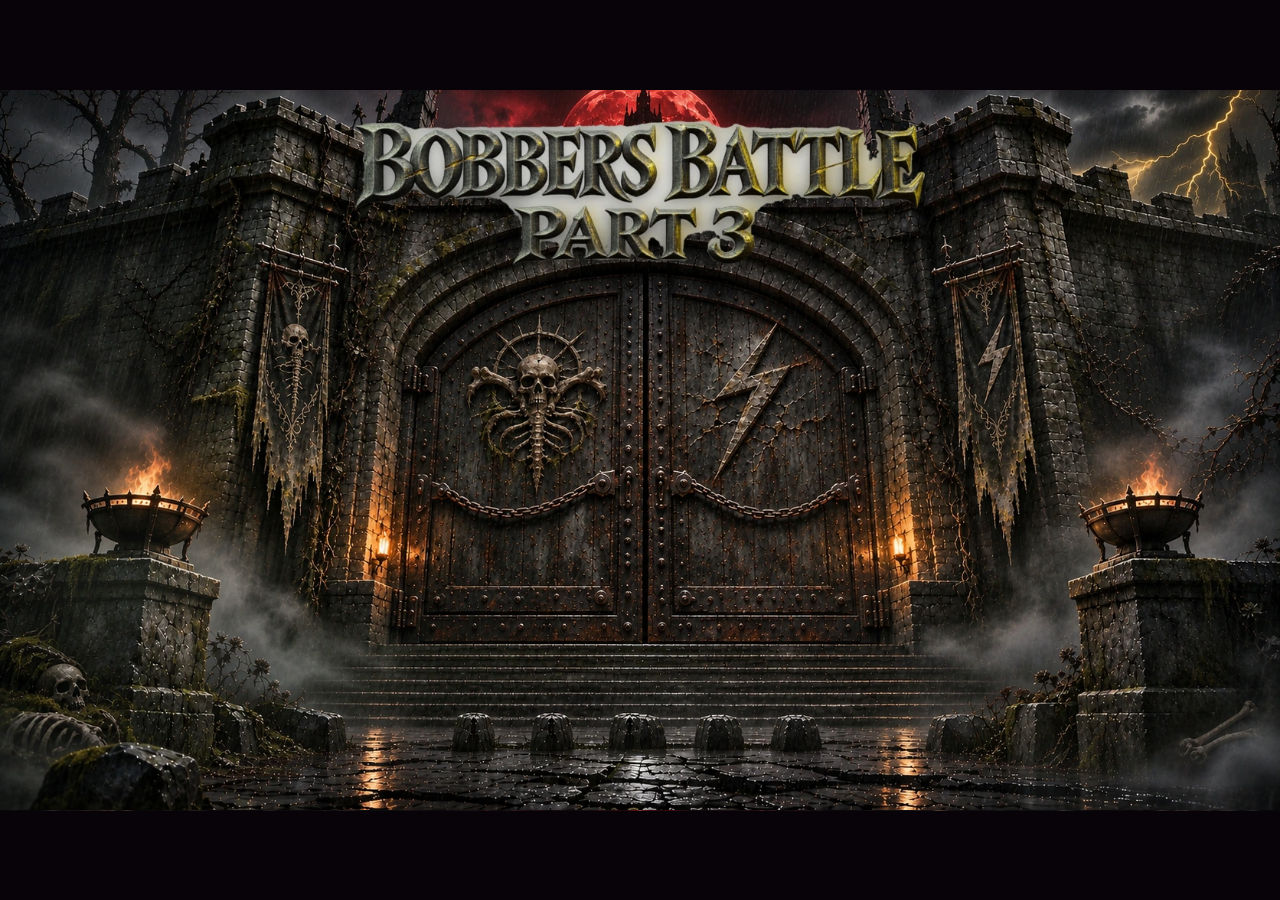
==== commit 6e635afb: "Restore the approved ritual and rebuild Bobbers Battle Part 3" ====
--- a/index.html
+++ b/index.html
@@ -1,7 +1,7 @@
-<!doctype html><html lang="ru"><head><meta charset="utf-8"><meta name="viewport" content="width=device-width,initial-scale=1"><title>Bobrs Battle — Оригинальные карточки</title><link rel="stylesheet" href="code/css/arena.css"><link rel="stylesheet" href="code/css/living-throne.css" id="livingThroneStyles">
-<link rel="stylesheet" href="code/css/cinematic-throne.css" id="cinematicThroneStyles"><link rel="stylesheet" href="code/css/spirits-and-draft.css" id="draftCardAnimations"><link rel="stylesheet" href="code/css/versus.css"><link rel="stylesheet" href="code/css/finale-video.css"><link rel="stylesheet" href="code/css/captain-rosters.css" id="live-roster-style"><link rel="stylesheet" href="code/css/deadlock-altar.css" id="dlGothicAltar"><link rel="stylesheet" href="code/css/deadlock-finale.css"><link rel="stylesheet" href="code/css/intro.css"><link rel="stylesheet" href="code/css/intro-atmosphere.css" id="living82"><script src="code/js/season.js"></script><script src="code/js/season-atmosphere.js"></script></head><body><div id="intro-stage" role="region" aria-label="Bobrs Battle Part 2">
+<!doctype html><html lang="ru"><head><meta charset="utf-8"><meta name="viewport" content="width=device-width,initial-scale=1"><title>Bobbers Battle Part 3</title><link rel="stylesheet" href="code/css/arena.css"><link rel="stylesheet" href="code/css/living-throne.css" id="livingThroneStyles">
+<link rel="stylesheet" href="code/css/cinematic-throne.css" id="cinematicThroneStyles"><link rel="stylesheet" href="code/css/spirits-and-draft.css" id="draftCardAnimations"><link rel="stylesheet" href="code/css/versus.css"><link rel="stylesheet" href="code/css/finale-video.css"><link rel="stylesheet" href="code/css/captain-rosters.css" id="live-roster-style"><link rel="stylesheet" href="code/css/deadlock-altar.css" id="dlGothicAltar"><link rel="stylesheet" href="code/css/deadlock-finale.css"><link rel="stylesheet" href="code/css/intro.css"><link rel="stylesheet" href="code/css/intro-atmosphere.css" id="living82"><script src="code/js/season.js"></script><script src="media/season/lighting-maps.js"></script><script src="code/js/season-atmosphere.js"></script></head><body><div id="intro-stage" role="region" aria-label="Bobbers Battle Part 3">
   <div id="intro-interior" aria-hidden="true">
-    <img id="intro-inside" alt=""><img class="intro-captain left" id="introCaptain0" alt=""><img class="intro-captain right" id="introCaptain1" alt="">
+    <img id="intro-inside" alt="">
   </div>
   <div id="intro-forecourt">
     <div id="intro-world">
@@ -37,11 +37,11 @@
     <div class="rewind-caption">ВРЕМЯ ОТКАТЫВАЕТСЯ НАЗАД</div>
   </div>
 </div>
-<div class="compare" id="compare"><div class="compare-title" id="compareTitle"></div><div class="compare-cards" id="compareCards"></div><div class="choice-hint" id="choiceHint"></div></div><div class="finisher vs-finisher" id="finish" role="dialog" aria-modal="true" aria-label="Противостояние капитанов"><div class="vs-noise" aria-hidden="true"></div><div class="vs-lightning" aria-hidden="true"></div><button class="vs-skip" id="vsSkip" type="button">Пропустить заставку</button><div class="vs-frame"><div class="vs-topline">BOBRS BATTLE · ФИНАЛ ПЕРВОГО ДРАФТА</div><div class="vs-main"><div class="vs-captain left"><img class="vs-captain-image" id="vsCaptain0" alt=""><div class="vs-name" id="vsName0"></div><div class="vs-style" id="vsStyle0"></div></div><div class="vs-mid"><div class="vs-mark">VS</div></div><div class="vs-captain right"><img class="vs-captain-image" id="vsCaptain1" alt=""><div class="vs-name" id="vsName1"></div><div class="vs-style" id="vsStyle1"></div></div></div><div class="vs-headline">ПРОТИВОСТОЯНИЕ</div><div class="vs-teams" id="finalTeams"></div><div class="vs-actions"><button class="deadlock-next" id="goDeadlock" type="button">⚔ ПЕРЕЙТИ К ДРАФТУ DEADLOCK</button><button id="restart" type="button">НАЧАТЬ НОВЫЙ ДРАФТ</button></div></div></div><div id="movieFinal"><video id="movieVideo" playsinline preload="none"></video><div id="moviePoster" aria-hidden="true"><div class="season-title">BOBRS BATTLE PART 2<strong id="movieSeasonName"></strong></div><img id="movieCaptain0" alt=""><img id="movieCaptain1" alt=""></div><button id="movieSkip">Пропустить видео</button><button id="moviePlay">Воспроизвести</button><button id="movieContinue">Показать команды</button></div><link rel="stylesheet" href="code/css/summoning-ritual.css"><script src="code/js/summoning-ritual.js"></script><script src="code/js/first-draft.js"></script><script src="code/js/captain-portraits.js"></script>
+<div class="compare" id="compare"><div class="compare-title" id="compareTitle"></div><div class="compare-cards" id="compareCards"></div><div class="choice-hint" id="choiceHint"></div></div><div class="finisher vs-finisher" id="finish" role="dialog" aria-modal="true" aria-label="Противостояние капитанов"><div class="vs-noise" aria-hidden="true"></div><div class="vs-lightning" aria-hidden="true"></div><button class="vs-skip" id="vsSkip" type="button">Пропустить заставку</button><div class="vs-frame"><div class="vs-topline">BOBBERS BATTLE PART 3 · ФИНАЛ ПЕРВОГО ДРАФТА</div><div class="vs-main"><div class="vs-captain left"><img class="vs-captain-image" id="vsCaptain0" alt=""><div class="vs-name" id="vsName0"></div><div class="vs-style" id="vsStyle0"></div></div><div class="vs-mid"><div class="vs-mark">VS</div></div><div class="vs-captain right"><img class="vs-captain-image" id="vsCaptain1" alt=""><div class="vs-name" id="vsName1"></div><div class="vs-style" id="vsStyle1"></div></div></div><div class="vs-headline">ПРОТИВОСТОЯНИЕ</div><div class="vs-teams" id="finalTeams"></div><div class="vs-actions"><button class="deadlock-next" id="goDeadlock" type="button">⚔ ПЕРЕЙТИ К ДРАФТУ DEADLOCK</button><button id="restart" type="button">НАЧАТЬ НОВЫЙ ДРАФТ</button></div></div></div><div id="movieFinal"><video id="movieVideo" playsinline preload="none"></video><div id="moviePoster" aria-hidden="true"><div class="season-title"><img src="media/season/part-3-wordmark.webp" alt="Bobbers Battle Part 3"></div><img id="movieCaptain0" alt=""><img id="movieCaptain1" alt=""></div><button id="movieSkip">Пропустить видео</button><button id="moviePlay">Воспроизвести</button><button id="movieContinue">Показать команды</button></div><link rel="stylesheet" href="code/css/summoning-ritual.css"><script src="code/js/summoning-ritual.js"></script><script src="code/js/first-draft.js"></script><script src="code/js/captain-portraits.js"></script>
 <link rel="stylesheet" href="code/css/deadlock.css" id="restoredDeadlockStyles">
 <link rel="stylesheet" href="code/css/deadlock-sound.css" id="deadlockSoundControls"><link rel="stylesheet" href="code/css/altar-details.css" id="referenceAltar"><div aria-label="Вторая фаза: драфт героев Deadlock" id="dlPhase"><button type="button" id="battleSoundToggle" class="dl-btn secondary" aria-pressed="false" aria-label="Звук Deadlock">ЗВУК: ВЫКЛ</button><div class="dl-fog"></div>
 <div id="dlCathedral" aria-hidden="true"><div class="dl-cathedral-world"><canvas></canvas></div></div>
-<div class="dl-wrap"><header class="dl-head"><img class="draft-wordmark" src="media/images/altar-header.jpg" alt="BOBRS BATTLE PART 2"><div class="dl-eyebrow">BOBRS BATTLE · ACT II</div><h1>ДРАФТ ГЕРОЕВ DEADLOCK</h1><div class="dl-sub">CAPTAIN'S MODE · 6 ПИКОВ И 3 БАНА НА КАЖДУЮ КОМАНДУ</div></header><section class="dl-screen active" id="dlCoinScreen"><div class="dl-coin-stage"><h2>ЖРЕБИЙ СУДЬБЫ</h2><div class="dl-sub" id="dlCoinHelp"></div><div class="dl-coin" id="dlCoin"><div class="dl-face"><img id="dlCoinHeads" alt=""></div><div class="dl-face back"><img id="dlCoinTails" alt=""></div></div><div id="dlCoinResult" style="font-size:22px;color:#eac489;min-height:30px">Монета определит порядок выбора</div><button class="dl-btn" id="dlFlip">ПОДБРОСИТЬ МОНЕТУ</button><button class="dl-btn" id="dlEnter" style="display:none">НАЧАТЬ ДРАФТ ГЕРОЕВ</button></div></section><section class="dl-screen" id="dlDraftScreen"><div class="dl-order" id="dlOrder" aria-label="Порядок драфта"></div><div class="dl-layout"><aside class="dl-team" id="dlTeam0"><div class="dl-captain-stage"><img class="dl-captain" id="dlCap0"/></div><h2 id="dlName0"></h2><div class="dl-place" id="dlPlace0"></div><h3>СОСТАВ КОМАНДЫ</h3><div class="dl-player-roster" id="dlRoster0"></div><h3>ПИКИ · 6</h3><div id="dlPicks0"></div><h3>БАНЫ · 3</h3><div class="dl-bans" id="dlBans0"></div></aside><div class="dl-center"><div class="dl-turn"><div class="dl-eyebrow" id="dlStep"></div><strong id="dlTurnText"></strong><div class="dl-sub" id="dlTurnHint"></div><div class="dl-progress"><div id="dlProgress"></div></div></div><div class="dl-gothic-label">ЗАБАНЕННЫЕ ГЕРОИ</div><div class="dl-central-bans" id="dlCentralBans"></div><div class="dl-tools"><input class="dl-search" id="dlSearch" placeholder="Поиск героя Deadlock…"/><label class="dl-upload">+ Загрузить портрет <input accept="image/*" id="dlPortraitUpload" type="file"/></label><button class="dl-btn secondary" id="dlUndo">↶ Отменить ход</button></div><div class="dl-grid" id="dlHeroes"></div><div class="dl-confirm"><span class="dl-sub" id="dlChosenText">Выберите героя</span><button class="dl-btn" disabled="" id="dlConfirm">ПОДТВЕРДИТЬ</button></div><div class="dl-history" id="dlHistory"></div></div><aside class="dl-team" id="dlTeam1"><div class="dl-captain-stage"><img class="dl-captain" id="dlCap1"/></div><h2 id="dlName1"></h2><div class="dl-place" id="dlPlace1"></div><h3>СОСТАВ КОМАНДЫ</h3><div class="dl-player-roster" id="dlRoster1"></div><h3>ПИКИ · 6</h3><div id="dlPicks1"></div><h3>БАНЫ · 3</h3><div class="dl-bans" id="dlBans1"></div></aside></div></section><section class="dl-screen" id="dlEndScreen"><div class="dl-final"><div class="dl-eyebrow">18 / 18 · ДРАФТ ЗАВЕРШЁН</div><h2>BOBRS BATTLE<br>PART 2</h2><div class="dl-final-grid" id="dlFinalGrid"></div><div style="margin-top:20px;display:flex;gap:10px;justify-content:center;flex-wrap:wrap"><button class="dl-btn" id="dlExport">СОХРАНИТЬ СОСТАВЫ (PNG)</button><button class="dl-btn secondary" id="dlNew">НОВЫЙ ДРАФТ DEADLOCK</button><button class="dl-btn secondary" id="dlBack">К ИТОГАМ ПЕРВОГО ДРАФТА</button></div></div></section></div><div class="dl-fx" id="dlFx"><div id="dlFxContent"></div></div></div>
+<div class="dl-wrap"><header class="dl-head"><img class="draft-wordmark" src="media/season/part-3-wordmark.webp" alt="Bobbers Battle Part 3"><h1>ДРАФТ ГЕРОЕВ DEADLOCK</h1><div class="dl-sub">CAPTAIN'S MODE · 6 ПИКОВ И 3 БАНА НА КАЖДУЮ КОМАНДУ</div></header><section class="dl-screen active" id="dlCoinScreen"><div class="dl-coin-stage"><h2>ЖРЕБИЙ СУДЬБЫ</h2><div class="dl-sub" id="dlCoinHelp"></div><div class="dl-coin" id="dlCoin"><div class="dl-face"><img id="dlCoinHeads" alt=""></div><div class="dl-face back"><img id="dlCoinTails" alt=""></div></div><div id="dlCoinResult" style="font-size:22px;color:#eac489;min-height:30px">Монета определит порядок выбора</div><button class="dl-btn" id="dlFlip">ПОДБРОСИТЬ МОНЕТУ</button><button class="dl-btn" id="dlEnter" style="display:none">НАЧАТЬ ДРАФТ ГЕРОЕВ</button></div></section><section class="dl-screen" id="dlDraftScreen"><div class="dl-order" id="dlOrder" aria-label="Порядок драфта"></div><div class="dl-layout"><aside class="dl-team" id="dlTeam0"><div class="dl-captain-stage"><img class="dl-captain" id="dlCap0"/></div><h2 id="dlName0"></h2><div class="dl-place" id="dlPlace0"></div><h3>СОСТАВ КОМАНДЫ</h3><div class="dl-player-roster" id="dlRoster0"></div><h3>ПИКИ · 6</h3><div id="dlPicks0"></div><h3>БАНЫ · 3</h3><div class="dl-bans" id="dlBans0"></div></aside><div class="dl-center"><div class="dl-turn"><div class="dl-eyebrow" id="dlStep"></div><strong id="dlTurnText"></strong><div class="dl-sub" id="dlTurnHint"></div><div class="dl-progress"><div id="dlProgress"></div></div></div><div class="dl-gothic-label">ЗАБАНЕННЫЕ ГЕРОИ</div><div class="dl-central-bans" id="dlCentralBans"></div><div class="dl-tools"><input class="dl-search" id="dlSearch" placeholder="Поиск героя Deadlock…"/><label class="dl-upload">+ Загрузить портрет <input accept="image/*" id="dlPortraitUpload" type="file"/></label><button class="dl-btn secondary" id="dlUndo">↶ Отменить ход</button></div><div class="dl-grid" id="dlHeroes"></div><div class="dl-confirm"><span class="dl-sub" id="dlChosenText">Выберите героя</span><button class="dl-btn" disabled="" id="dlConfirm">ПОДТВЕРДИТЬ</button></div><div class="dl-history" id="dlHistory"></div></div><aside class="dl-team" id="dlTeam1"><div class="dl-captain-stage"><img class="dl-captain" id="dlCap1"/></div><h2 id="dlName1"></h2><div class="dl-place" id="dlPlace1"></div><h3>СОСТАВ КОМАНДЫ</h3><div class="dl-player-roster" id="dlRoster1"></div><h3>ПИКИ · 6</h3><div id="dlPicks1"></div><h3>БАНЫ · 3</h3><div class="dl-bans" id="dlBans1"></div></aside></div></section><section class="dl-screen" id="dlEndScreen"><div class="dl-final"><div class="dl-eyebrow">18 / 18 · ДРАФТ ЗАВЕРШЁН</div><h2 class="dl-finale-title"><img src="media/season/part-3-wordmark.webp" alt="Bobbers Battle Part 3"></h2><div class="dl-final-grid" id="dlFinalGrid"></div><div style="margin-top:20px;display:flex;gap:10px;justify-content:center;flex-wrap:wrap"><button class="dl-btn" id="dlExport">СОХРАНИТЬ СОСТАВЫ (PNG)</button><button class="dl-btn secondary" id="dlNew">НОВЫЙ ДРАФТ DEADLOCK</button><button class="dl-btn secondary" id="dlBack">К ИТОГАМ ПЕРВОГО ДРАФТА</button></div></div></section></div><div class="dl-fx" id="dlFx"><div id="dlFxContent"></div></div></div>
 <script src="media/deadlock/portraits.js"></script><script src="media/season/export-preview.js"></script><script src="code/js/deadlock-draft.js" id="restoredDeadlockController"></script>
 <script src="code/js/deadlock-atmosphere.js"></script>
 <link rel="stylesheet" href="code/css/deadlock-mode.css">
--- a/code/css/living-throne.css
+++ b/code/css/living-throne.css
@@ -9,6 +9,8 @@
 }
 
 #livingAtmosphere canvas {
+  position: absolute;
+  inset: 0;
   display: block;
   width: 100%;
   height: 100%;
--- a/code/css/spirits-and-draft.css
+++ b/code/css/spirits-and-draft.css
@@ -54,45 +54,6 @@
 @keyframes pairCardRejected{to{transform:translateY(18px) scale(.86);opacity:0;filter:brightness(.45) saturate(.25) blur(1px)}}
 .compare.arcane-ready .choice-hint strong{color:#ffe1a8}
 
-
-@media (min-width: 1024px) and (min-height: 700px) {
-  .compare.arcane-cinematic {
-    --compare-card-height: min(80dvh, 100dvh - 160px, 1640px);
-  }
-
-  /* Keep the original vignette without blurring the whole room on each frame. */
-  .compare.arcane-cinematic::before {
-    backdrop-filter: none;
-  }
-
-  .compare.arcane-cinematic .compare-cards {
-    width: 94vw;
-  }
-
-  .compare.arcane-cinematic .reveal-card {
-    --compare-card-width: min(42vw, var(--compare-card-height) * var(--flip-card-aspect));
-    flex: none;
-    width: var(--compare-card-width);
-    perspective: calc(var(--compare-card-width) * 5);
-  }
-
-  /* Measure arrivals against the untransformed model before the flight keyframes. */
-  .compare.arcane-cinematic .reveal-card.arcane-arriving {
-    transform: none;
-  }
-
-  .compare.arcane-cinematic .reveal-card.arcane-settled {
-    filter: none;
-  }
-
-  .compare.arcane-cinematic .flip-core {
-    will-change: transform;
-  }
-
-  .compare.arcane-cinematic .choice-hint {
-    margin-top: 40px;
-  }
-}
 
 /* Grimoire is the invisible, accessible tap target; no visible label. */
 .grimoire{width:min(38vw,600px);height:25vh;bottom:0;min-height:115px;background:transparent!important;border:none!important;z-index:120;touch-action:manipulation;-webkit-tap-highlight-color:transparent}
--- a/code/css/summoning-ritual.css
+++ b/code/css/summoning-ritual.css
@@ -43,21 +43,7 @@
   }
 }
 
-/* The original orb geometry and flight use two palettes this season. */
-.summoning-flight {
-  --orb-pale:#e9ffeb;
-  --orb-light:var(--team-0-light);
-  --orb-mid:#4cec90;
-  --orb-edge:#149958;
-  --orb-deep:#072e21;
-}
-.summoning-flight:nth-of-type(2n) {
-  --orb-pale:#fffbe0;
-  --orb-light:var(--team-1-light);
-  --orb-mid:#f6d14f;
-  --orb-edge:#b47e13;
-  --orb-deep:#473908;
-}
+/* Original orb surfaces and responsive dimensions from 469d8d0. */
 .orb {
   width: clamp(14px,1.75vw,27px);
   height: clamp(14px,1.75vw,27px);
@@ -76,7 +62,7 @@
   inset: -68% -46% -36%;
   z-index: -1;
   pointer-events: none;
-  background: radial-gradient(ellipse at 50% 64%,color-mix(in srgb,var(--orb-light) 65%,transparent) 0%,color-mix(in srgb,var(--orb-mid) 81%,transparent) 24%,color-mix(in srgb,var(--orb-edge) 68%,transparent) 48%,transparent 72%);
+  background: radial-gradient(ellipse at 50% 64%,#ffdb66a0 0%,#ff7a12c9 24%,#ee270aaa 48%,transparent 72%);
   clip-path: polygon(50% 100%,15% 75%,27% 46%,7% 12%,49% 34%,67% 0,75% 46%,95% 27%,84% 78%);
   filter: blur(3px);
   transform-origin: 50% 73%;
@@ -87,9 +73,9 @@
   content: '';
   position: absolute;
   inset: -21%;
-  border: 1px solid color-mix(in srgb,var(--orb-light) 53%,transparent);
+  border: 1px solid #ffcc5a88;
   border-radius: 50%;
-  box-shadow: inset 0 0 8px color-mix(in srgb,var(--orb-mid) 50%,transparent),0 0 11px color-mix(in srgb,var(--orb-edge) 60%,transparent);
+  box-shadow: inset 0 0 8px #ff7f2380,0 0 11px #ff550b99;
   opacity: .75;
   animation: hellPulse .42s ease-in-out infinite alternate;
 }
@@ -118,8 +104,8 @@
   width: var(--s,4px);
   height: var(--s,4px);
   border-radius: 50%;
-  background: var(--orb-light);
-  box-shadow: 0 0 5px 2px var(--orb-mid),0 0 12px var(--orb-edge);
+  background: #ffe98b;
+  box-shadow: 0 0 5px 2px #ff8d20,0 0 12px #ef3612;
   animation: hellEmber var(--t,0.8s) ease-out infinite;
   animation-delay: var(--delay,0s);
   opacity: 0;
@@ -129,8 +115,8 @@
 .bobrs-summon-orb {
   width: clamp(17px,1.9vw,30px);
   height: clamp(17px,1.9vw,30px);
-  filter: drop-shadow(0 0 7px var(--orb-light)) drop-shadow(0 0 16px var(--orb-edge));
-  background: radial-gradient(circle at 38% 34%,#ffffff 0%,var(--orb-pale) 12%,var(--orb-light) 25%,var(--orb-mid) 43%,var(--orb-edge) 65%,var(--orb-deep) 81%,transparent 94%);
+  filter: drop-shadow(0 0 7px #ffc15e) drop-shadow(0 0 16px #f04d20);
+  background: radial-gradient(circle at 38% 34%,#ffffff 0%,#fff8d2 12%,#ffe58a 25%,#ffae36 43%,#f65116 65%,#a40c16 81%,transparent 94%);
 }
 
 .bobrs-summon-orb::before {
@@ -144,7 +130,7 @@
   height: clamp(70px,9vw,142px);
   width: clamp(16px,2vw,28px);
   opacity: .85;
-  background: linear-gradient(to bottom,var(--orb-light) 0%,color-mix(in srgb,var(--orb-mid) 75%,transparent) 17%,color-mix(in srgb,var(--orb-edge) 70%,transparent) 43%,color-mix(in srgb,var(--orb-deep) 27%,transparent) 67%,transparent 100%);
+  background: linear-gradient(to bottom,#fff2aa 0%,#ffa339bd 17%,#ef461bb0 43%,#a20d3444 67%,transparent 100%);
   filter: blur(5px);
   animation-duration: .52s;
 }
@@ -159,7 +145,7 @@
   transform-origin: top center;
   pointer-events: none;
   border-radius: 90% 90% 70% 70%;
-  background: linear-gradient(180deg,color-mix(in srgb,var(--orb-pale) 61%,transparent),color-mix(in srgb,var(--orb-mid) 42%,transparent) 28%,color-mix(in srgb,var(--orb-deep) 20%,transparent) 60%,transparent);
+  background: linear-gradient(180deg,#fffae29c,#ff8b286b 28%,#be214633 60%,transparent);
   filter: blur(8px);
   animation: ritualWake .64s ease-in-out infinite alternate;
   animation-delay: var(--flickerDelay);
@@ -169,13 +155,13 @@
   position: absolute;
   inset: -60%;
   border-radius: 50%;
-  background: radial-gradient(circle,color-mix(in srgb,var(--orb-light) 25%,transparent) 0%,color-mix(in srgb,var(--orb-mid) 27%,transparent) 32%,color-mix(in srgb,var(--orb-edge) 15%,transparent) 58%,transparent 72%);
+  background: radial-gradient(circle,#fff6be40 0%,#ffae2345 32%,#e1232924 58%,transparent 72%);
   animation: ritualHalo 1.45s ease-in-out infinite alternate;
   pointer-events: none;
 }
 
 .stage-fx.summon-charged .bobrs-summon-orb {
-  filter: drop-shadow(0 0 12px var(--orb-pale)) drop-shadow(0 0 25px var(--orb-edge));
+  filter: drop-shadow(0 0 12px #ffe7ae) drop-shadow(0 0 25px #ff5a29);
   transition: filter .4s;
 }
 
@@ -239,7 +225,7 @@
 @media(max-width:800px) {
   .bobrs-summon-orb {
     filter: none;
-    box-shadow: 0 0 8px 3px var(--orb-mid),0 0 18px 8px color-mix(in srgb,var(--orb-edge) 53%,transparent);
+    box-shadow: 0 0 8px 3px #ffad38,0 0 18px 8px #ed481488;
   }
 }
 
--- a/code/css/palette.css
+++ b/code/css/palette.css
@@ -20,3 +20,6 @@
 #dlEndScreen .battle-team h3,#dlEndScreen .battle-team h4{color:var(--light);border-color:var(--accent);background:linear-gradient(90deg,transparent,var(--tint),transparent)}
 #dlEndScreen .battle-team figure{border-color:var(--accent)}#dlEndScreen .battle-team figcaption{color:var(--light)}
 #dlEndScreen .battle-captain{filter:drop-shadow(0 0 18px rgba(var(--glow),.45))}
+
+/* The approved card-reveal palette belongs to the comparison scene. */
+#compare{--m-dark:#170b27;--m-mid:#6229a3;--m-light:#d1a1ff;--m-rgb:157,75,231;--a-dark:#26080f;--a-mid:#900c20;--a-light:#ff909a;--a-rgb:225,43,68;}
--- a/code/css/season.css
+++ b/code/css/season.css
@@ -2,36 +2,6 @@
   --bg: var(--season-hall);
 }
 
-#scene .captain-frame {
-  position: absolute;
-  display: grid !important;
-  inset: 5% 13% 11%;
-  width: auto;
-  height: auto;
-  max-height: none;
-  place-items: stretch;
-  overflow: visible;
-  animation: none;
-  border: 0;
-  background: none;
-  box-shadow: none;
-  transform: none;
-}
-#scene .captain-frame::after { content: none; }
-#scene .captain-frame img {
-  position: relative;
-  display: block;
-  width: 100%;
-  height: 100%;
-  object-fit: contain;
-  border: 0;
-  box-shadow: none;
-  filter: drop-shadow(0 4px 9px #000c);
-  transition: filter .9s ease;
-}
-#scene .captain.active .captain-frame img {
-  filter: drop-shadow(0 4px 8px #000) drop-shadow(0 0 8px rgba(var(--glow),.52));
-}
 #scene .captain {
   top: 19%;
   width: 22%;
@@ -57,70 +27,23 @@
 }
 #scene .roster-slot .team-badge { border-color: rgba(var(--glow),.36); }
 
-#intro-left { transform-origin:30.5% 50%; }
-#intro-right { transform-origin:69.5% 50%; }
-#intro-left::after { left:50.4%; }
-#intro-right::after { left:50.4%; }
+#intro-left { transform-origin:31.5% 50%; }
+#intro-right { transform-origin:68.8% 50%; }
+#intro-left::after { left:50.2%; }
+#intro-right::after { left:50.2%; }
 .intro-door::after {
-  top:27.5%;
-  bottom:24.4%;
+  top:25%;
+  bottom:22.8%;
   background:linear-gradient(90deg,#090f11,#53594e 54%,#111716);
 }
 #intro-gate {
-  left:30.5%;
-  top:27.5%;
-  width:39%;
-  height:48.1%;
+  left:31.5%;
+  top:25%;
+  width:37.3%;
+  height:52.2%;
   clip-path:polygon(0 100%,0 35%,2% 26%,6% 18%,14% 11%,24% 5%,38% 1%,51% 0,64% 1%,78% 5%,89% 11%,96% 18%,100% 35%,100% 100%);
 }
 #intro-gate:focus-visible { background: #c4ffe620; }
-
-.compare.arcane-cinematic {
-  background: radial-gradient(ellipse at 50% 42%,var(--tint),#030505 80%);
-}
-.compare .reveal-card[data-reveal=spirits] { --glow: 146,97,224; --accent: #67418f; }
-.compare .reveal-card[data-reveal=blood] { --glow: 221,40,66; --accent: #a2223a; }
-.compare .reveal-card[data-reveal=spirits] .arcane-aura::after,
-.compare .reveal-card[data-reveal=blood] .arcane-aura::after {
-  content: "";
-  position: absolute;
-  inset: 20% -24% -6%;
-  background: url("../../media/captains/ashen-violet.webp") center bottom / contain no-repeat;
-  opacity: 0;
-  transform: translateY(8%) scale(.9);
-}
-.compare .reveal-card[data-reveal=blood] .arcane-aura::after {
-  background-image: url("../../media/captains/crimson-vapour.webp");
-}
-.compare .reveal-card.flipped[data-reveal] .arcane-aura::after {
-  animation: season-reveal 1.9s ease-out both;
-}
-@keyframes season-reveal { 40% { opacity: .82; } to { opacity: .21; transform: translateY(-4%) scale(1.05); } }
-
-.season-transfer {
-  position: fixed;
-  z-index: 246;
-  pointer-events: none;
-  perspective: 800px;
-  isolation: isolate;
-}
-.season-transfer img { display: block; width: 100%; height: 100%; object-fit: contain; }
-.season-transfer::after {
-  content: "";
-  position: absolute;
-  z-index: -1;
-  inset: -28%;
-  background: var(--team-0-aura) center / contain no-repeat;
-  mix-blend-mode: screen;
-  opacity: .44;
-  transform: rotate(-26deg);
-}
-.season-transfer[data-palette-side="1"]::after {
-  inset: -44%;
-  background-image: var(--team-1-aura);
-  opacity: .62;
-  transform: rotate(7deg);
-}
 
 #finish.vs-finisher::before {
   background: linear-gradient(#06090941,#060909de),var(--season-versus) center / cover no-repeat;
@@ -134,11 +57,11 @@
   text-transform: uppercase;
 }
 #finish .vs-mark {
-  background-image: linear-gradient(105deg,#5bc98a 13%,#e0ecd8 46%,#fff0a3 73%,#b88b20);
+  background-image: linear-gradient(105deg,#9ea992 13%,#e0ecd8 46%,#fff0a3 73%,#b88b20);
   filter: drop-shadow(0 0 12px #000);
 }
 #finish .vs-actions .deadlock-next {
-  background: linear-gradient(145deg,#163b2c,#12201e 53%,#453a16);
+  background: linear-gradient(145deg,#2d3b29,#191f1b 53%,#453a16);
   border-color: #809e79;
 }
 #moviePoster {
@@ -150,59 +73,18 @@
   background: linear-gradient(#04060848,#04060818 55%,#040608d0),var(--season-versus) center / cover;
 }
 #moviePoster img { width: 100%; aspect-ratio: 1037/1517; object-fit: contain; filter: drop-shadow(0 12px 17px #000); }
-.season-title {
-  grid-column: 1/-1;
-  text-align: center;
-  color: #e8ece5;
-  text-shadow: 0 1px 12px #000;
-  font-size: clamp(.7rem,1.9vw,1.4rem);
-  letter-spacing: .16em;
+.season-title { grid-column: 1/-1; justify-self: center; }
+#moviePoster .season-title img {
+  width: min(76vw, 46dvh, 520px);
+  height: auto;
+  aspect-ratio: auto;
 }
-.season-title strong {
-  display: block;
-  margin-top: .3em;
-  font-size: clamp(1.4rem,4.8vw,4rem);
-  line-height: 1.1;
-  text-transform: uppercase;
-}
-@media (prefers-reduced-motion:reduce) {
-  #scene .captain-frame img { transition: none; }
-  .compare .reveal-card.flipped[data-reveal] .arcane-aura::after { animation: none; }
-}
-.intro-captain {
-  position: absolute;
-  top: 21.6%;
-  width: 16.28%;
-  height: 43.68%;
-  object-fit: contain;
-  filter: drop-shadow(0 4px 9px #000c);
-}
-.intro-captain.left { left: 5.86%; }
-.intro-captain.right { right: 5.86%; }
+.season-light[hidden] { display: none !important; }
+
 #intro-interior::after { background: #090d0e; }
 
-#scene .captain::before {
-  content: "";
-  position: absolute;
-  inset: 74% -10% -45%;
-  pointer-events: none;
-  background: var(--team-0-aura) center / contain no-repeat;
-  mix-blend-mode: screen;
-  opacity: 0;
-}
-#scene .captain.right::before { background-image: var(--team-1-aura); }
-#scene .captain.absorbing::before { animation: season-absorb .76s ease-out both; }
-@keyframes season-absorb {
-  from { opacity: 0; transform: translateY(8%) scale(.72); }
-  24% { opacity: .75; }
-  to { opacity: 0; transform: translateY(-7%) scale(1.1); }
-}
-@media (prefers-reduced-motion:reduce) {
-  #scene .captain.absorbing::before { animation: none; }
-}
-
 #scene .captain {
-  --roster-rail: linear-gradient(155deg,#030c096e,#080b0cbb),url("../../media/season/rail-royal.webp");
+  --roster-rail: linear-gradient(155deg,#030c096e,#080b0cbb),url("../../media/season/rail-ossuary.webp");
 }
 #scene .captain.right {
   --roster-rail: linear-gradient(155deg,#090a0d60,#080b0cbb),url("../../media/season/rail-storm.webp");
@@ -210,32 +92,6 @@
 #scene .captain .teams-view {
   background: var(--roster-rail) center / 100% 100% no-repeat;
 }
-.card-spirits {
-  position: absolute;
-  inset: 5% -17% 5%;
-  pointer-events: none;
-}
-.card-spirits i {
-  position: absolute;
-  left: var(--spirit-x);
-  bottom: var(--spirit-y);
-  width: 12%;
-  height: 24%;
-  opacity: 0;
-  background: url("../../media/captains/spirits-left.webp") var(--spirit-frame) / 500% 400%;
-}
-.card-spirits i:nth-child(2n) { background-image: url("../../media/captains/spirits-right.webp"); }
-.reveal-card.flipped .card-spirits i { animation: season-card-spirit 2.5s var(--spirit-delay) ease-in-out both; }
-@keyframes season-card-spirit {
-  from { opacity: 0; transform: translateY(18%) scale(.8); }
-  28% { opacity: .57; }
-  70% { opacity: .34; }
-  to { opacity: 0; transform: translateY(-26%) scale(1.04); }
-}
-@media (prefers-reduced-motion:reduce) {
-  .reveal-card.flipped .card-spirits i { animation: none; }
-}
-
 /* The caption must not enlarge the grid track or cover the transition controls. */
 #finish .vs-main {
   flex: 0 0 auto;
@@ -258,3 +114,8 @@
   position: relative;
   z-index: 1;
 }
+
+/* Keep the original card destinations while clearing the title and name plates. */
+#compare .compare-title, #compare .choice-hint { position: relative; }
+#compare .compare-title { inset-block-start: -1rem; }
+#compare .choice-hint { inset-block-start: min(2.1rem, 4dvh); }
--- a/code/css/season-deadlock.css
+++ b/code/css/season-deadlock.css
@@ -54,12 +54,12 @@
 }
 
 #dlTeam0 {
-  --draft-detail: url("../../media/season/rail-royal.webp");
-  --team-fog: var(--team-0-mist);
+  --draft-detail: url("../../media/season/rail-ossuary.webp");
+  --team-fog: none;
 }
 #dlTeam1 {
   --draft-detail: url("../../media/season/rail-storm.webp");
-  --team-fog: var(--team-1-mist);
+  --team-fog: none;
 }
 #dlPhase .dl-captain-stage::after {
   mix-blend-mode: screen;
@@ -70,3 +70,24 @@
 #dlPhase .draft-impact.is-ban .draft-impact-card {
   background: linear-gradient(145deg,#281619,#100e11);
 }
+
+/* The title is the same engraved asset at entry, in the draft and at the finale. */
+#dlPhase .dl-head .draft-wordmark {
+  display: block;
+  width: min(100%, 326px);
+  height: auto;
+  mask-image: none;
+  margin-inline: 0;
+}
+#dlPhase #dlEndScreen .dl-finale-title img {
+  display: block;
+  width: min(73vw, 460px);
+  height: auto;
+  margin: 0 auto;
+}
+#dlTeam0 .dl-captain { filter: saturate(.63) drop-shadow(0 4px 6px #0009); }
+@media (max-width: 680px) {
+  #dlPhase .dl-head .draft-wordmark { width: min(80vw, 222px); }
+}
+
+#dlCathedral .season-light[hidden] { display: none; }
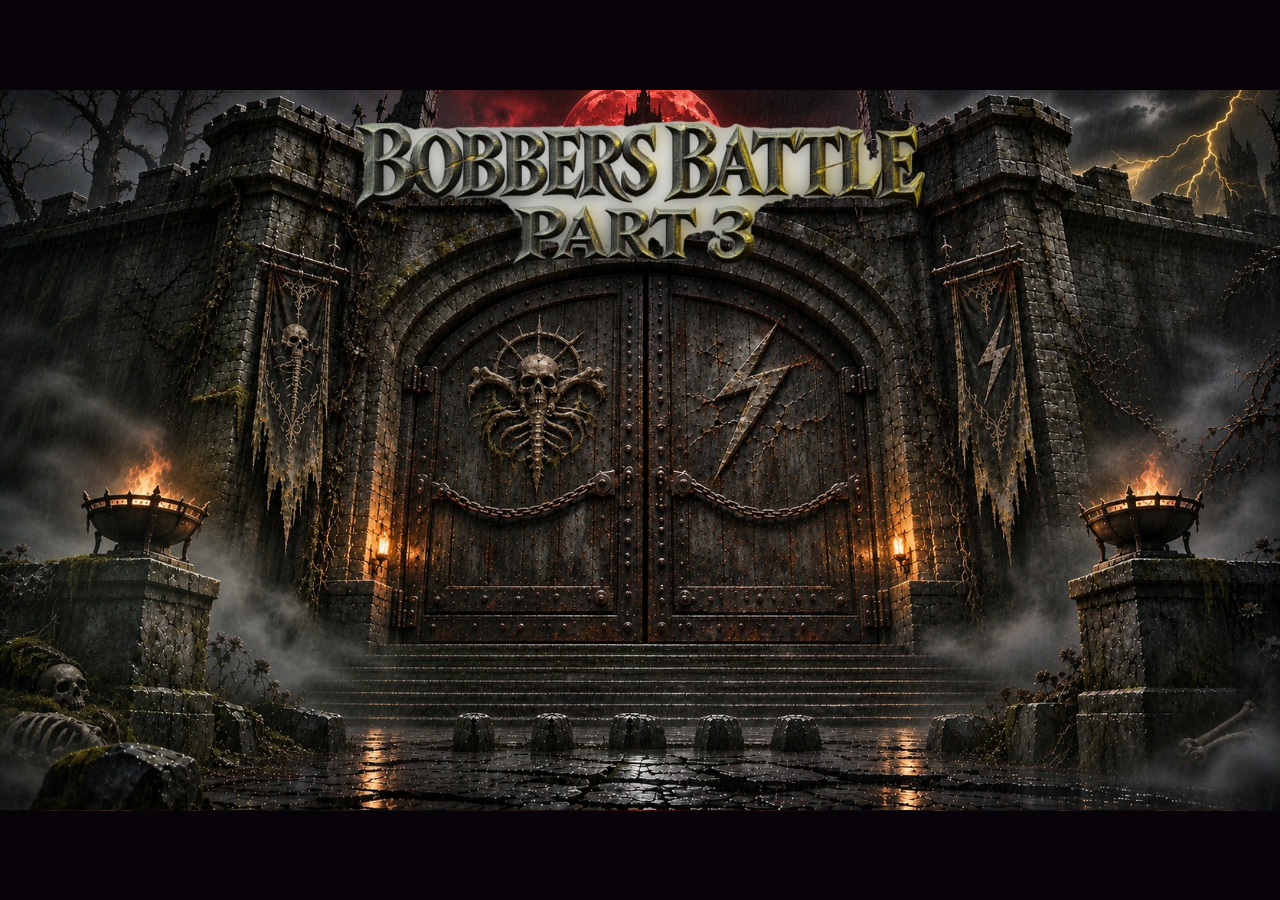
==== commit 461c0c8e: "Refine typography across the Part 3 interface" ====
--- a/index.html
+++ b/index.html
@@ -1,4 +1,4 @@
-<!doctype html><html lang="ru"><head><meta charset="utf-8"><meta name="viewport" content="width=device-width,initial-scale=1"><title>Bobbers Battle Part 3</title><link rel="stylesheet" href="code/css/arena.css"><link rel="stylesheet" href="code/css/living-throne.css" id="livingThroneStyles">
+<!doctype html><html lang="ru"><head><meta charset="utf-8"><meta name="viewport" content="width=device-width,initial-scale=1"><title>Bobbers Battle Part 3</title><link rel="stylesheet" href="media/fonts/typefaces.css"><link rel="stylesheet" href="code/css/arena.css"><link rel="stylesheet" href="code/css/living-throne.css" id="livingThroneStyles">
 <link rel="stylesheet" href="code/css/cinematic-throne.css" id="cinematicThroneStyles"><link rel="stylesheet" href="code/css/spirits-and-draft.css" id="draftCardAnimations"><link rel="stylesheet" href="code/css/versus.css"><link rel="stylesheet" href="code/css/finale-video.css"><link rel="stylesheet" href="code/css/captain-rosters.css" id="live-roster-style"><link rel="stylesheet" href="code/css/deadlock-altar.css" id="dlGothicAltar"><link rel="stylesheet" href="code/css/deadlock-finale.css"><link rel="stylesheet" href="code/css/intro.css"><link rel="stylesheet" href="code/css/intro-atmosphere.css" id="living82"><script src="code/js/season.js"></script><script src="media/season/lighting-maps.js"></script><script src="code/js/season-atmosphere.js"></script></head><body><div id="intro-stage" role="region" aria-label="Bobbers Battle Part 3">
   <div id="intro-interior" aria-hidden="true">
     <img id="intro-inside" alt="">
@@ -41,7 +41,7 @@
 <link rel="stylesheet" href="code/css/deadlock.css" id="restoredDeadlockStyles">
 <link rel="stylesheet" href="code/css/deadlock-sound.css" id="deadlockSoundControls"><link rel="stylesheet" href="code/css/altar-details.css" id="referenceAltar"><div aria-label="Вторая фаза: драфт героев Deadlock" id="dlPhase"><button type="button" id="battleSoundToggle" class="dl-btn secondary" aria-pressed="false" aria-label="Звук Deadlock">ЗВУК: ВЫКЛ</button><div class="dl-fog"></div>
 <div id="dlCathedral" aria-hidden="true"><div class="dl-cathedral-world"><canvas></canvas></div></div>
-<div class="dl-wrap"><header class="dl-head"><img class="draft-wordmark" src="media/season/part-3-wordmark.webp" alt="Bobbers Battle Part 3"><h1>ДРАФТ ГЕРОЕВ DEADLOCK</h1><div class="dl-sub">CAPTAIN'S MODE · 6 ПИКОВ И 3 БАНА НА КАЖДУЮ КОМАНДУ</div></header><section class="dl-screen active" id="dlCoinScreen"><div class="dl-coin-stage"><h2>ЖРЕБИЙ СУДЬБЫ</h2><div class="dl-sub" id="dlCoinHelp"></div><div class="dl-coin" id="dlCoin"><div class="dl-face"><img id="dlCoinHeads" alt=""></div><div class="dl-face back"><img id="dlCoinTails" alt=""></div></div><div id="dlCoinResult" style="font-size:22px;color:#eac489;min-height:30px">Монета определит порядок выбора</div><button class="dl-btn" id="dlFlip">ПОДБРОСИТЬ МОНЕТУ</button><button class="dl-btn" id="dlEnter" style="display:none">НАЧАТЬ ДРАФТ ГЕРОЕВ</button></div></section><section class="dl-screen" id="dlDraftScreen"><div class="dl-order" id="dlOrder" aria-label="Порядок драфта"></div><div class="dl-layout"><aside class="dl-team" id="dlTeam0"><div class="dl-captain-stage"><img class="dl-captain" id="dlCap0"/></div><h2 id="dlName0"></h2><div class="dl-place" id="dlPlace0"></div><h3>СОСТАВ КОМАНДЫ</h3><div class="dl-player-roster" id="dlRoster0"></div><h3>ПИКИ · 6</h3><div id="dlPicks0"></div><h3>БАНЫ · 3</h3><div class="dl-bans" id="dlBans0"></div></aside><div class="dl-center"><div class="dl-turn"><div class="dl-eyebrow" id="dlStep"></div><strong id="dlTurnText"></strong><div class="dl-sub" id="dlTurnHint"></div><div class="dl-progress"><div id="dlProgress"></div></div></div><div class="dl-gothic-label">ЗАБАНЕННЫЕ ГЕРОИ</div><div class="dl-central-bans" id="dlCentralBans"></div><div class="dl-tools"><input class="dl-search" id="dlSearch" placeholder="Поиск героя Deadlock…"/><label class="dl-upload">+ Загрузить портрет <input accept="image/*" id="dlPortraitUpload" type="file"/></label><button class="dl-btn secondary" id="dlUndo">↶ Отменить ход</button></div><div class="dl-grid" id="dlHeroes"></div><div class="dl-confirm"><span class="dl-sub" id="dlChosenText">Выберите героя</span><button class="dl-btn" disabled="" id="dlConfirm">ПОДТВЕРДИТЬ</button></div><div class="dl-history" id="dlHistory"></div></div><aside class="dl-team" id="dlTeam1"><div class="dl-captain-stage"><img class="dl-captain" id="dlCap1"/></div><h2 id="dlName1"></h2><div class="dl-place" id="dlPlace1"></div><h3>СОСТАВ КОМАНДЫ</h3><div class="dl-player-roster" id="dlRoster1"></div><h3>ПИКИ · 6</h3><div id="dlPicks1"></div><h3>БАНЫ · 3</h3><div class="dl-bans" id="dlBans1"></div></aside></div></section><section class="dl-screen" id="dlEndScreen"><div class="dl-final"><div class="dl-eyebrow">18 / 18 · ДРАФТ ЗАВЕРШЁН</div><h2 class="dl-finale-title"><img src="media/season/part-3-wordmark.webp" alt="Bobbers Battle Part 3"></h2><div class="dl-final-grid" id="dlFinalGrid"></div><div style="margin-top:20px;display:flex;gap:10px;justify-content:center;flex-wrap:wrap"><button class="dl-btn" id="dlExport">СОХРАНИТЬ СОСТАВЫ (PNG)</button><button class="dl-btn secondary" id="dlNew">НОВЫЙ ДРАФТ DEADLOCK</button><button class="dl-btn secondary" id="dlBack">К ИТОГАМ ПЕРВОГО ДРАФТА</button></div></div></section></div><div class="dl-fx" id="dlFx"><div id="dlFxContent"></div></div></div>
+<div class="dl-wrap"><header class="dl-head"><img class="draft-wordmark" src="media/season/part-3-wordmark.webp" alt="Bobbers Battle Part 3"><h1>ДРАФТ ГЕРОЕВ DEADLOCK</h1><div class="dl-sub">CAPTAIN'S MODE · 6 ПИКОВ И 3 БАНА НА КАЖДУЮ КОМАНДУ</div></header><section class="dl-screen active" id="dlCoinScreen"><div class="dl-coin-stage"><h2>ЖРЕБИЙ СУДЬБЫ</h2><div class="dl-sub" id="dlCoinHelp"></div><div class="dl-coin" id="dlCoin"><div class="dl-face"><img id="dlCoinHeads" alt=""></div><div class="dl-face back"><img id="dlCoinTails" alt=""></div></div><div id="dlCoinResult">Монета определит порядок выбора</div><button class="dl-btn" id="dlFlip">ПОДБРОСИТЬ МОНЕТУ</button><button class="dl-btn" id="dlEnter" style="display:none">НАЧАТЬ ДРАФТ ГЕРОЕВ</button></div></section><section class="dl-screen" id="dlDraftScreen"><div class="dl-order" id="dlOrder" aria-label="Порядок драфта"></div><div class="dl-layout"><aside class="dl-team" id="dlTeam0"><div class="dl-captain-stage"><img class="dl-captain" id="dlCap0"/></div><h2 id="dlName0"></h2><div class="dl-place" id="dlPlace0"></div><h3>СОСТАВ КОМАНДЫ</h3><div class="dl-player-roster" id="dlRoster0"></div><h3>ПИКИ · 6</h3><div id="dlPicks0"></div><h3>БАНЫ · 3</h3><div class="dl-bans" id="dlBans0"></div></aside><div class="dl-center"><div class="dl-turn"><div class="dl-eyebrow" id="dlStep"></div><strong id="dlTurnText"></strong><div class="dl-sub" id="dlTurnHint"></div><div class="dl-progress"><div id="dlProgress"></div></div></div><div class="dl-gothic-label">ЗАБАНЕННЫЕ ГЕРОИ</div><div class="dl-central-bans" id="dlCentralBans"></div><div class="dl-tools"><input class="dl-search" id="dlSearch" placeholder="Поиск героя Deadlock…"/><label class="dl-upload">+ Загрузить портрет <input accept="image/*" id="dlPortraitUpload" type="file"/></label><button class="dl-btn secondary" id="dlUndo">↶ Отменить ход</button></div><div class="dl-grid" id="dlHeroes"></div><div class="dl-confirm"><span class="dl-sub" id="dlChosenText">Выберите героя</span><button class="dl-btn" disabled="" id="dlConfirm">ПОДТВЕРДИТЬ</button></div><div class="dl-history" id="dlHistory"></div></div><aside class="dl-team" id="dlTeam1"><div class="dl-captain-stage"><img class="dl-captain" id="dlCap1"/></div><h2 id="dlName1"></h2><div class="dl-place" id="dlPlace1"></div><h3>СОСТАВ КОМАНДЫ</h3><div class="dl-player-roster" id="dlRoster1"></div><h3>ПИКИ · 6</h3><div id="dlPicks1"></div><h3>БАНЫ · 3</h3><div class="dl-bans" id="dlBans1"></div></aside></div></section><section class="dl-screen" id="dlEndScreen"><div class="dl-final"><div class="dl-eyebrow">18 / 18 · ДРАФТ ЗАВЕРШЁН</div><h2 class="dl-finale-title"><img src="media/season/part-3-wordmark.webp" alt="Bobbers Battle Part 3"></h2><div class="dl-final-grid" id="dlFinalGrid"></div><div style="margin-top:20px;display:flex;gap:10px;justify-content:center;flex-wrap:wrap"><button class="dl-btn" id="dlExport">СОХРАНИТЬ СОСТАВЫ (PNG)</button><button class="dl-btn secondary" id="dlNew">НОВЫЙ ДРАФТ DEADLOCK</button><button class="dl-btn secondary" id="dlBack">К ИТОГАМ ПЕРВОГО ДРАФТА</button></div></div></section></div><div class="dl-fx" id="dlFx"><div id="dlFxContent"></div></div></div>
 <script src="media/deadlock/portraits.js"></script><script src="media/season/export-preview.js"></script><script src="code/js/deadlock-draft.js" id="restoredDeadlockController"></script>
 <script src="code/js/deadlock-atmosphere.js"></script>
 <link rel="stylesheet" href="code/css/deadlock-mode.css">
@@ -69,4 +69,4 @@
 <div id="hall92Detail" aria-hidden="true" inert><img id="hall92Card" alt="Карточка Грита" src="media/cards/grit.png"><button class="h92button" id="hall92CloseCard" type="button">← Вернуться к портретам</button></div>
 </section>
 <script src="code/js/hall-of-legends.js" id="hall92Script"></script>
-<link rel="stylesheet" href="code/css/throne-light.css" id="softLight92Fix"><link rel="stylesheet" href="code/css/release-layout.css" id="releaseQA"><link rel="stylesheet" href="code/css/coin.css" id="coinUnified11"><link rel="stylesheet" href="code/css/animation-pause.css" id="pauseHidden11"><script src="code/js/animation-pause.js" id="pauseHiddenController11"></script><link rel="stylesheet" href="code/css/season.css"><link rel="stylesheet" href="code/css/season-deadlock.css"></body></html>+<link rel="stylesheet" href="code/css/throne-light.css" id="softLight92Fix"><link rel="stylesheet" href="code/css/release-layout.css" id="releaseQA"><link rel="stylesheet" href="code/css/coin.css" id="coinUnified11"><link rel="stylesheet" href="code/css/animation-pause.css" id="pauseHidden11"><script src="code/js/animation-pause.js" id="pauseHiddenController11"></script><link rel="stylesheet" href="code/css/season.css"><link rel="stylesheet" href="code/css/season-deadlock.css"><link rel="stylesheet" href="code/css/interface-type.css"></body></html>
--- a/media/fonts/typefaces.css
+++ b/media/fonts/typefaces.css
@@ -0,0 +1,80 @@
+/* Official WOFF2 subsets embedded for origin-independent offline loading. */
+/* cyrillic-ext */
+@font-face {
+  font-family: 'Cormorant Garamond';
+  font-style: normal;
+  font-weight: 600 700;
+  font-display: swap;
+  src: url([data-uri]) format('woff2');
+  unicode-range: U+0460-052F, U+1C80-1C8A, U+20B4, U+2DE0-2DFF, U+A640-A69F, U+FE2E-FE2F;
+}
+
+/* cyrillic */
+@font-face {
+  font-family: 'Cormorant Garamond';
+  font-style: normal;
+  font-weight: 600 700;
+  font-display: swap;
+  src: url([data-uri]) format('woff2');
+  unicode-range: U+0301, U+0400-045F, U+0490-0491, U+04B0-04B1, U+2116;
+}
+
+/* latin-ext */
+@font-face {
+  font-family: 'Cormorant Garamond';
+  font-style: normal;
+  font-weight: 600 700;
+  font-display: swap;
+  src: url([data-uri]) format('woff2');
+  unicode-range: U+0100-02BA, U+02BD-02C5, U+02C7-02CC, U+02CE-02D7, U+02DD-02FF, U+0304, U+0308, U+0329, U+1D00-1DBF, U+1E00-1E9F, U+1EF2-1EFF, U+2020, U+20A0-20AB, U+20AD-20C4, U+2113, U+2C60-2C7F, U+A720-A7FF;
+}
+
+/* latin */
+@font-face {
+  font-family: 'Cormorant Garamond';
+  font-style: normal;
+  font-weight: 600 700;
+  font-display: swap;
+  src: url([data-uri]) format('woff2');
+  unicode-range: U+0000-00FF, U+0131, U+0152-0153, U+02BB-02BC, U+02C6, U+02DA, U+02DC, U+0304, U+0308, U+0329, U+2000-206F, U+20AC, U+2122, U+2191, U+2193, U+2212, U+2215, U+FEFF, U+FFFD;
+}
+
+/* cyrillic-ext */
+@font-face {
+  font-family: 'Source Sans 3';
+  font-style: normal;
+  font-weight: 400 700;
+  font-display: swap;
+  src: url([data-uri]) format('woff2');
+  unicode-range: U+0460-052F, U+1C80-1C8A, U+20B4, U+2DE0-2DFF, U+A640-A69F, U+FE2E-FE2F;
+}
+
+/* cyrillic */
+@font-face {
+  font-family: 'Source Sans 3';
+  font-style: normal;
+  font-weight: 400 700;
+  font-display: swap;
+  src: url([data-uri]) format('woff2');
+  unicode-range: U+0301, U+0400-045F, U+0490-0491, U+04B0-04B1, U+2116;
+}
+
+/* latin-ext */
+@font-face {
+  font-family: 'Source Sans 3';
+  font-style: normal;
+  font-weight: 400 700;
+  font-display: swap;
+  src: url([data-uri]) format('woff2');
+  unicode-range: U+0100-02BA, U+02BD-02C5, U+02C7-02CC, U+02CE-02D7, U+02DD-02FF, U+0304, U+0308, U+0329, U+1D00-1DBF, U+1E00-1E9F, U+1EF2-1EFF, U+2020, U+20A0-20AB, U+20AD-20C4, U+2113, U+2C60-2C7F, U+A720-A7FF;
+}
+
+/* latin */
+@font-face {
+  font-family: 'Source Sans 3';
+  font-style: normal;
+  font-weight: 400 700;
+  font-display: swap;
+  src: url([data-uri]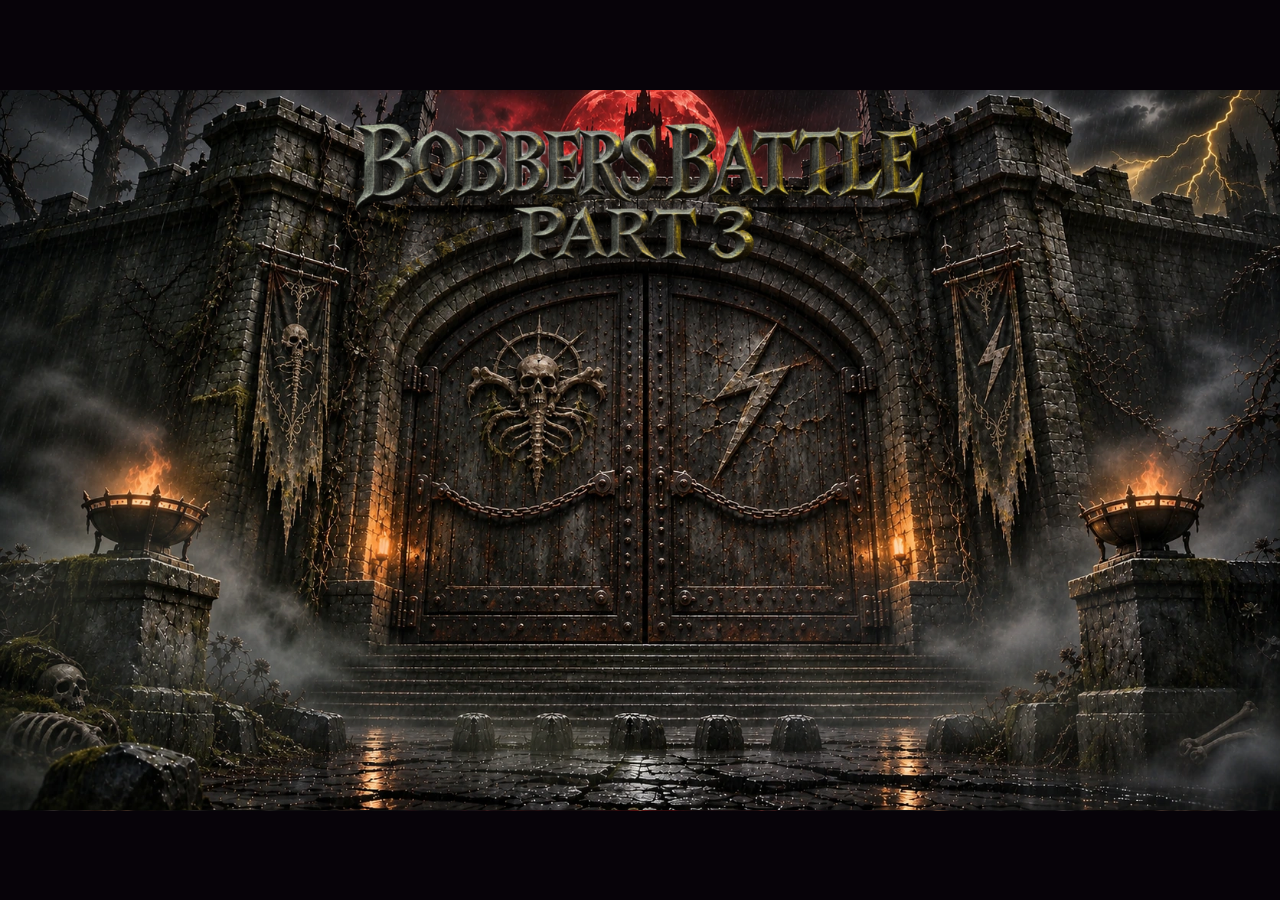
==== commit ce772ee2: "Make the Part 3 world react to its players" ====
--- a/index.html
+++ b/index.html
@@ -69,4 +69,4 @@
 <div id="hall92Detail" aria-hidden="true" inert><img id="hall92Card" alt="Карточка Грита" src="media/cards/grit.png"><button class="h92button" id="hall92CloseCard" type="button">← Вернуться к портретам</button></div>
 </section>
 <script src="code/js/hall-of-legends.js" id="hall92Script"></script>
-<link rel="stylesheet" href="code/css/throne-light.css" id="softLight92Fix"><link rel="stylesheet" href="code/css/release-layout.css" id="releaseQA"><link rel="stylesheet" href="code/css/coin.css" id="coinUnified11"><link rel="stylesheet" href="code/css/animation-pause.css" id="pauseHidden11"><script src="code/js/animation-pause.js" id="pauseHiddenController11"></script><link rel="stylesheet" href="code/css/season.css"><link rel="stylesheet" href="code/css/season-deadlock.css"><link rel="stylesheet" href="code/css/interface-type.css"></body></html>+<link rel="stylesheet" href="code/css/throne-light.css" id="softLight92Fix"><link rel="stylesheet" href="code/css/release-layout.css" id="releaseQA"><link rel="stylesheet" href="code/css/coin.css" id="coinUnified11"><link rel="stylesheet" href="code/css/animation-pause.css" id="pauseHidden11"><script src="code/js/season-cinematics.js"></script><script src="code/js/animation-pause.js" id="pauseHiddenController11"></script><link rel="stylesheet" href="code/css/season.css"><link rel="stylesheet" href="code/css/season-deadlock.css"><link rel="stylesheet" href="code/css/interface-type.css"></body></html>
--- a/code/css/captain-rosters.css
+++ b/code/css/captain-rosters.css
@@ -1,13 +1,11 @@
 /* The roster is registered to the stone below each painted pedestal. */
 #scene .captain {
   --roster-anchor: 69%;
-  --roster-rail: url("../../media/draft/rail-demon.webp");
   --roster-light: #e1bcf5;
   --roster-reflection: #9e54d080;
 }
 #scene .captain.right {
   --roster-anchor: 31%;
-  --roster-rail: url("../../media/draft/rail-vampire.webp");
   --roster-light: #ffd1ca;
   --roster-reflection: #c74b5488;
 }
@@ -41,23 +39,15 @@
   transform: translateX(-50%);
   width: 101%;
   aspect-ratio: 760 / 244;
-  padding: 2% 5.2% 5.7%;
+  padding: calc(2% + 1px) calc(5.2% + 1px) calc(5.7% + 1px);
   display: grid;
   grid-template-columns: repeat(5, minmax(0, 1fr));
   gap: 3%;
   align-items: stretch;
   z-index: 8;
-  background: var(--roster-rail) center / 100% 100% no-repeat;
   pointer-events: none;
 }
 #scene .captain .teams-view[hidden] { display: none; }
-#scene .captain .teams-view::before {
-  content: "";
-  position: absolute;
-  inset: 57% -6% -9%;
-  z-index: -1;
-  background: radial-gradient(ellipse at center, #0b050bd9, #11071357 59%, transparent 73%);
-}
 
 .roster-slot {
   position: relative;
--- a/code/css/season.css
+++ b/code/css/season.css
@@ -9,7 +9,6 @@
   --roster-anchor: 50%;
   --roster-light: var(--light);
   --roster-reflection: rgba(var(--glow), .45);
-  --roster-rail: linear-gradient(155deg, var(--tint), #080b0c 38%, #101415 72%, var(--tint));
 }
 #scene .captain.left { left: 3%; }
 #scene .captain.right { right: 3%; }
@@ -21,9 +20,6 @@
 }
 #scene .captain .teams-view {
   top: 129%;
-  border: 1px solid rgba(var(--glow),.32);
-  box-shadow: inset 0 1px 0 #b0bdab42,inset 0 -7px 9px #000b,0 9px 12px #0009;
-  border-radius: 2px 2px 5px 5px;
 }
 #scene .roster-slot .team-badge { border-color: rgba(var(--glow),.36); }
 
@@ -82,15 +78,6 @@
 
 #intro-interior::after { background: #090d0e; }
 
-#scene .captain {
-  --roster-rail: linear-gradient(155deg,#030c096e,#080b0cbb),url("../../media/season/rail-ossuary.webp");
-}
-#scene .captain.right {
-  --roster-rail: linear-gradient(155deg,#090a0d60,#080b0cbb),url("../../media/season/rail-storm.webp");
-}
-#scene .captain .teams-view {
-  background: var(--roster-rail) center / 100% 100% no-repeat;
-}
 /* The caption must not enlarge the grid track or cover the transition controls. */
 #finish .vs-main {
   flex: 0 0 auto;
@@ -118,3 +105,41 @@
 #compare .compare-title, #compare .choice-hint { position: relative; }
 #compare .compare-title { inset-block-start: -1rem; }
 #compare .choice-hint { inset-block-start: min(2.1rem, 4dvh); }
+
+/* One light field follows the painted perspective on the poster and in VS. */
+.season-cinema-film {
+  position: absolute;
+  inset: 0;
+  width: 100%;
+  height: 100%;
+  object-fit: cover;
+  pointer-events: none;
+  z-index: 1;
+}
+#finish .season-cinema-film { position: fixed; }
+#moviePoster > :is(.season-title,img) { position: relative; z-index: 2; }
+#finish .vs-lightning { display: none; }
+
+#chronosEvent .chronos-wash::after,
+#c91oOverlay #c91oDim::after {
+  content: "";
+  position: absolute;
+  inset: 0;
+  background: radial-gradient(ellipse at 50% 36%, #bab38b16, transparent 44%),
+    linear-gradient(100deg, #11140f4a, transparent 38% 64%, #191a1a38);
+}
+#chronosEvent.show-figure .chronos-wash::after,
+#c91oOverlay.show #c91oDim::after {
+  animation: timeAir 3.8s ease-out both;
+}
+@keyframes timeAir {
+  0% { opacity: 0; }
+  47% { opacity: 1; }
+  100% { opacity: .63; }
+}
+@media (prefers-reduced-motion: reduce) {
+  #chronosEvent .chronos-wash::after, #c91oOverlay #c91oDim::after { animation: none; }
+}
+body.bobrs-page-hidden :is(#chronosEvent .chronos-wash, #c91oOverlay #c91oDim)::after {
+  animation-play-state: paused;
+}
--- a/code/css/season-deadlock.css
+++ b/code/css/season-deadlock.css
@@ -91,3 +91,63 @@
 }
 
 #dlCathedral .season-light[hidden] { display: none; }
+
+/* Specular reflection rides on each face so the toss keeps its 3D depth. */
+#dlPhase .dl-face::after {
+  content: "";
+  position: absolute;
+  inset: 0;
+  background: linear-gradient(122deg, transparent 23%, #fce1a64d 48%, #fce1a609 56%, transparent 70%);
+  opacity: .19;
+  pointer-events: none;
+}
+#dlPhase .dl-face.back::after {
+  background: linear-gradient(122deg, transparent 23%, #ddd49f49 48%, #ddd49f08 56%, transparent 70%);
+}
+#dlPhase .dl-coin.spinning .dl-face::after { animation: coinReflection 4.6s ease-out both; }
+@keyframes coinReflection {
+  0% { transform: translateX(-60%); opacity: .12; }
+  28% { opacity: .85; }
+  66% { transform: translateX(25%); opacity: .38; }
+  100% { transform: none; opacity: .19; }
+}
+
+#dlPhase #dlDraftScreen .dl-turn {
+  border-inline-start: 2px solid var(--accent);
+  border-inline-end: 2px solid var(--accent);
+}
+#dlPhase #dlDraftScreen.hero-in-focus .dl-confirm {
+  border-color: var(--accent);
+}
+#dlPhase #dlDraftScreen.last-draft-turn .dl-turn {
+  background: linear-gradient(115deg, var(--tint), #151713 50%, var(--tint));
+}
+#dlPhase .draft-impact::after {
+  content: "";
+  position: absolute;
+  inset: 0;
+  z-index: -1;
+  pointer-events: none;
+  background: radial-gradient(ellipse at 22% 52%, rgba(var(--glow),.29),transparent 55%),
+              radial-gradient(ellipse at 78% 74%, rgba(var(--glow),.14),transparent 50%);
+  animation: draftReflectedLight 1.85s ease-out both;
+}
+#dlPhase .draft-impact.is-ban::after {
+  background: radial-gradient(ellipse at 50% 42%, #9e4f3835, transparent 54%);
+}
+#dlPhase #dlEndScreen .dl-final {
+  background: radial-gradient(ellipse at 12% 47%, rgba(var(--team-0-rgb),.10), transparent 48%),
+              radial-gradient(ellipse at 88% 47%, rgba(var(--team-1-rgb),.12), transparent 49%);
+}
+@keyframes draftReflectedLight {
+  0% { opacity: 0; }
+  16% { opacity: .87; }
+  100% { opacity: 0; }
+}
+@media (prefers-reduced-motion: reduce) {
+  #dlPhase .dl-coin.spinning .dl-face::after, #dlPhase .draft-impact::after { animation: none; }
+  #dlPhase .draft-impact::after { opacity: 0; }
+}
+body.bobrs-page-hidden #dlPhase :is(.dl-coin.spinning .dl-face,.draft-impact)::after {
+  animation-play-state: paused;
+}
--- a/code/css/interface-type.css
+++ b/code/css/interface-type.css
@@ -3,8 +3,8 @@
   --ui-text: "Source Sans 3", system-ui, sans-serif;
   --ui-paper: #e9e5d8;
   --ui-secondary: #c0c2b8;
-  --ui-ossuary: #c4d0b8;
-  --ui-storm: #f0d590;
+  --ui-ossuary: var(--team-0-light);
+  --ui-storm: var(--team-1-light);
   --ui-time: #e3cfa6;
   --ui-ban: #e6b3a8;
   --ui-panel: #151815;
@@ -25,11 +25,11 @@
 
 :where(#cap0, #dlTeam0, .battle-team.side0, .vs-captain.left, .vs-team:first-child, [data-palette-side="0"]) {
   --ui-side-paper: var(--ui-ossuary);
-  --ui-side-edge: #788771;
+  --ui-side-edge: var(--team-0-middle);
 }
 :where(#cap1, #dlTeam1, .battle-team.side1, .vs-captain.right, .vs-team:nth-child(2), [data-palette-side="1"]) {
   --ui-side-paper: var(--ui-storm);
-  --ui-side-edge: #9b804e;
+  --ui-side-edge: var(--team-1-middle);
 }
 
 /* Small labels stay legible over the original scene lighting. */
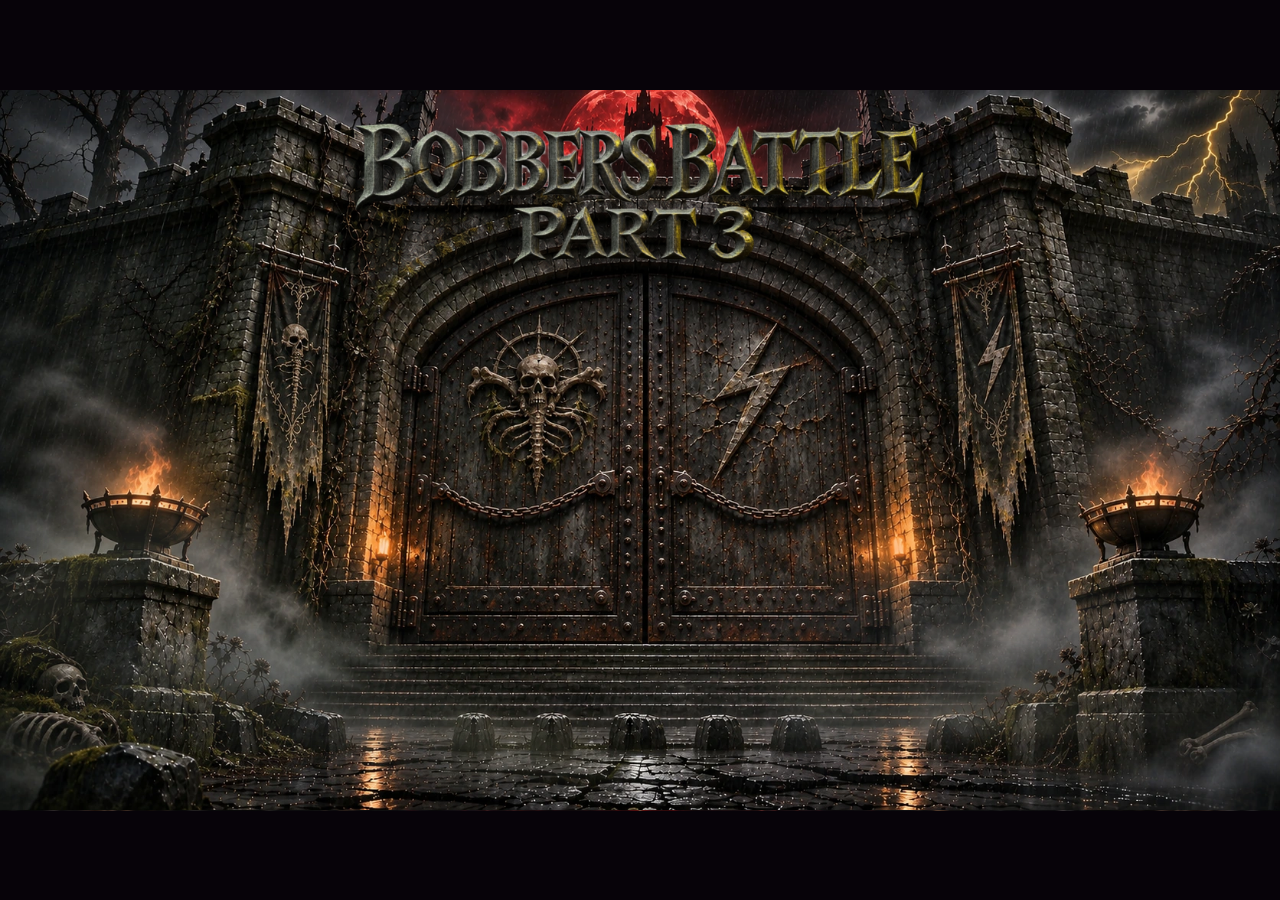
==== commit cce78e97: "Give Chronos a single final-card exchange" ====
--- a/index.html
+++ b/index.html
@@ -19,24 +19,7 @@
     </div>
   </div>
 </div>
-<main class="arena"><div class="scene" id="scene"><div class="chronos-mark84 mark-side-0" id="chrono84-0" aria-hidden="true"><svg viewBox="0 0 400 400" xmlns="http://www.w3.org/2000/svg" aria-hidden="true"><defs><linearGradient id="chrono84-0-metal" x1="0" y1="0" x2="1" y2="1"><stop stop-color="#9a5117"/><stop offset=".23" stop-color="#ffe6a3"/><stop offset=".48" stop-color="#c68b32"/><stop offset=".72" stop-color="#fff5cd"/><stop offset="1" stop-color="#bc721c"/></linearGradient><mask id="chrono84-0-behind"><rect width="400" height="400" fill="white"/><rect x="56" y="139" width="292" height="280" rx="9" fill="black"/></mask></defs><g mask="url(#chrono84-0-behind)"><g class="c84-body" fill="none" stroke="url(#chrono84-0-metal)"><circle cx="200" cy="200" r="191" stroke-width="1.7"/><circle cx="200" cy="200" r="172" stroke-width="1.2"/><circle cx="200" cy="200" r="127" stroke-width="1.3"/><circle cx="200" cy="200" r="122" stroke-width=".6" stroke-dasharray="2 6"/><text x="200.00" y="51.00" text-anchor="middle" dominant-baseline="central" font-size="27" font-family="Georgia,serif" fill="#ffe4ab" stroke="#a97625" stroke-width=".3">XII</text><text x="274.50" y="70.96" text-anchor="middle" dominant-baseline="central" font-size="27" font-family="Georgia,serif" fill="#ffe4ab" stroke="#a97625" stroke-width=".3">I</text><text x="329.04" y="125.50" text-anchor="middle" dominant-baseline="central" font-size="27" font-family="Georgia,serif" fill="#ffe4ab" stroke="#a97625" stroke-width=".3">II</text><text x="349.00" y="200.00" text-anchor="middle" dominant-baseline="central" font-size="27" font-family="Georgia,serif" fill="#ffe4ab" stroke="#a97625" stroke-width=".3">III</text><text x="329.04" y="274.50" text-anchor="middle" dominant-baseline="central" font-size="27" font-family="Georgia,serif" fill="#ffe4ab" stroke="#a97625" stroke-width=".3">IV</text><text x="274.50" y="329.04" text-anchor="middle" dominant-baseline="central" font-size="27" font-family="Georgia,serif" fill="#ffe4ab" stroke="#a97625" stroke-width=".3">V</text><text x="200.00" y="349.00" text-anchor="middle" dominant-baseline="central" font-size="27" font-family="Georgia,serif" fill="#ffe4ab" stroke="#a97625" stroke-width=".3">VI</text><text x="125.50" y="329.04" text-anchor="middle" dominant-baseline="central" font-size="27" font-family="Georgia,serif" fill="#ffe4ab" stroke="#a97625" stroke-width=".3">VII</text><text x="70.96" y="274.50" text-anchor="middle" dominant-baseline="central" font-size="27" font-family="Georgia,serif" fill="#ffe4ab" stroke="#a97625" stroke-width=".3">VIII</text><text x="51.00" y="200.00" text-anchor="middle" dominant-baseline="central" font-size="27" font-family="Georgia,serif" fill="#ffe4ab" stroke="#a97625" stroke-width=".3">IX</text><text x="70.96" y="125.50" text-anchor="middle" dominant-baseline="central" font-size="27" font-family="Georgia,serif" fill="#ffe4ab" stroke="#a97625" stroke-width=".3">X</text><text x="125.50" y="70.96" text-anchor="middle" dominant-baseline="central" font-size="27" font-family="Georgia,serif" fill="#ffe4ab" stroke="#a97625" stroke-width=".3">XI</text><g class="c84-wheel"><path d="M200.00 26.00L200.00 12.00" stroke-width="2.2" opacity="0.95"/><path d="M209.63 16.25L209.84 12.26" stroke-width="0.75" opacity="0.45"/><path d="M219.23 17.01L219.65 13.03" stroke-width="0.75" opacity="0.45"/><path d="M228.78 18.27L229.41 14.31" stroke-width="0.75" opacity="0.45"/><path d="M238.26 20.02L239.09 16.11" stroke-width="0.75" opacity="0.45"/><path d="M246.33 27.10L248.66 18.41" stroke-width="0.75" opacity="0.95"/><path d="M256.86 25.01L258.10 21.20" stroke-width="0.75" opacity="0.45"/><path d="M265.94 28.22L267.37 24.49" stroke-width="0.75" opacity="0.45"/><path d="M274.84 31.91L276.47 28.25" stroke-width="0.75" opacity="0.45"/><path d="M283.53 36.05L285.35 32.49" stroke-width="0.75" opacity="0.45"/><path d="M287.00 49.31L294.00 37.19" stroke-width="2.2" opacity="0.95"/><path d="M300.21 45.68L302.39 42.33" stroke-width="0.75" opacity="0.45"/><path d="M308.15 51.14L310.50 47.90" stroke-width="0.75" opacity="0.45"/><path d="M315.79 57.01L318.31 53.90" stroke-width="0.75" opacity="0.45"/><path d="M323.12 63.26L325.80 60.29" stroke-width="0.75" opacity="0.45"/><path d="M326.57 73.43L332.94 67.06" stroke-width="0.75" opacity="0.95"/><path d="M336.74 76.88L339.71 74.20" stroke-width="0.75" opacity="0.45"/><path d="M342.99 84.21L346.10 81.69" stroke-width="0.75" opacity="0.45"/><path d="M348.86 91.85L352.10 89.50" stroke-width="0.75" opacity="0.45"/><path d="M354.32 99.79L357.67 97.61" stroke-width="0.75" opacity="0.45"/><path d="M350.69 113.00L362.81 106.00" stroke-width="2.2" opacity="0.95"/><path d="M363.95 116.47L367.51 114.65" stroke-width="0.75" opacity="0.45"/><path d="M368.09 125.16L371.75 123.53" stroke-width="0.75" opacity="0.45"/><path d="M371.78 134.06L375.51 132.63" stroke-width="0.75" opacity="0.45"/><path d="M374.99 143.14L378.80 141.90" stroke-width="0.75" opacity="0.45"/><path d="M372.90 153.67L381.59 151.34" stroke-width="0.75" opacity="0.95"/><path d="M379.98 161.74L383.89 160.91" stroke-width="0.75" opacity="0.45"/><path d="M381.73 171.22L385.69 170.59" stroke-width="0.75" opacity="0.45"/><path d="M382.99 180.77L386.97 180.35" stroke-width="0.75" opacity="0.45"/><path d="M383.75 190.37L387.74 190.16" stroke-width="0.75" opacity="0.45"/><path d="M374.00 200.00L388.00 200.00" stroke-width="2.2" opacity="0.95"/><path d="M383.75 209.63L387.74 209.84" stroke-width="0.75" opacity="0.45"/><path d="M382.99 219.23L386.97 219.65" stroke-width="0.75" opacity="0.45"/><path d="M381.73 228.78L385.69 229.41" stroke-width="0.75" opacity="0.45"/><path d="M379.98 238.26L383.89 239.09" stroke-width="0.75" opacity="0.45"/><path d="M372.90 246.33L381.59 248.66" stroke-width="0.75" opacity="0.95"/><path d="M374.99 256.86L378.80 258.10" stroke-width="0.75" opacity="0.45"/><path d="M371.78 265.94L375.51 267.37" stroke-width="0.75" opacity="0.45"/><path d="M368.09 274.84L371.75 276.47" stroke-width="0.75" opacity="0.45"/><path d="M363.95 283.53L367.51 285.35" stroke-width="0.75" opacity="0.45"/><path d="M350.69 287.00L362.81 294.00" stroke-width="2.2" opacity="0.95"/><path d="M354.32 300.21L357.67 302.39" stroke-width="0.75" opacity="0.45"/><path d="M348.86 308.15L352.10 310.50" stroke-width="0.75" opacity="0.45"/><path d="M342.99 315.79L346.10 318.31" stroke-width="0.75" opacity="0.45"/><path d="M336.74 323.12L339.71 325.80" stroke-width="0.75" opacity="0.45"/><path d="M326.57 326.57L332.94 332.94" stroke-width="0.75" opacity="0.95"/><path d="M323.12 336.74L325.80 339.71" stroke-width="0.75" opacity="0.45"/><path d="M315.79 342.99L318.31 346.10" stroke-width="0.75" opacity="0.45"/><path d="M308.15 348.86L310.50 352.10" stroke-width="0.75" opacity="0.45"/><path d="M300.21 354.32L302.39 357.67" stroke-width="0.75" opacity="0.45"/><path d="M287.00 350.69L294.00 362.81" stroke-width="2.2" opacity="0.95"/><path d="M283.53 363.95L285.35 367.51" stroke-width="0.75" opacity="0.45"/><path d="M274.84 368.09L276.47 371.75" stroke-width="0.75" opacity="0.45"/><path d="M265.94 371.78L267.37 375.51" stroke-width="0.75" opacity="0.45"/><path d="M256.86 374.99L258.10 378.80" stroke-width="0.75" opacity="0.45"/><path d="M246.33 372.90L248.66 381.59" stroke-width="0.75" opacity="0.95"/><path d="M238.26 379.98L239.09 383.89" stroke-width="0.75" opacity="0.45"/><path d="M228.78 381.73L229.41 385.69" stroke-width="0.75" opacity="0.45"/><path d="M219.23 382.99L219.65 386.97" stroke-width="0.75" opacity="0.45"/><path d="M209.63 383.75L209.84 387.74" stroke-width="0.75" opacity="0.45"/><path d="M200.00 374.00L200.00 388.00" stroke-width="2.2" opacity="0.95"/><path d="M190.37 383.75L190.16 387.74" stroke-width="0.75" opacity="0.45"/><path d="M180.77 382.99L180.35 386.97" stroke-width="0.75" opacity="0.45"/><path d="M171.22 381.73L170.59 385.69" stroke-width="0.75" opacity="0.45"/><path d="M161.74 379.98L160.91 383.89" stroke-width="0.75" opacity="0.45"/><path d="M153.67 372.90L151.34 381.59" stroke-width="0.75" opacity="0.95"/><path d="M143.14 374.99L141.90 378.80" stroke-width="0.75" opacity="0.45"/><path d="M134.06 371.78L132.63 375.51" stroke-width="0.75" opacity="0.45"/><path d="M125.16 368.09L123.53 371.75" stroke-width="0.75" opacity="0.45"/><path d="M116.47 363.95L114.65 367.51" stroke-width="0.75" opacity="0.45"/><path d="M113.00 350.69L106.00 362.81" stroke-width="2.2" opacity="0.95"/><path d="M99.79 354.32L97.61 357.67" stroke-width="0.75" opacity="0.45"/><path d="M91.85 348.86L89.50 352.10" stroke-width="0.75" opacity="0.45"/><path d="M84.21 342.99L81.69 346.10" stroke-width="0.75" opacity="0.45"/><path d="M76.88 336.74L74.20 339.71" stroke-width="0.75" opacity="0.45"/><path d="M73.43 326.57L67.06 332.94" stroke-width="0.75" opacity="0.95"/><path d="M63.26 323.12L60.29 325.80" stroke-width="0.75" opacity="0.45"/><path d="M57.01 315.79L53.90 318.31" stroke-width="0.75" opacity="0.45"/><path d="M51.14 308.15L47.90 310.50" stroke-width="0.75" opacity="0.45"/><path d="M45.68 300.21L42.33 302.39" stroke-width="0.75" opacity="0.45"/><path d="M49.31 287.00L37.19 294.00" stroke-width="2.2" opacity="0.95"/><path d="M36.05 283.53L32.49 285.35" stroke-width="0.75" opacity="0.45"/><path d="M31.91 274.84L28.25 276.47" stroke-width="0.75" opacity="0.45"/><path d="M28.22 265.94L24.49 267.37" stroke-width="0.75" opacity="0.45"/><path d="M25.01 256.86L21.20 258.10" stroke-width="0.75" opacity="0.45"/><path d="M27.10 246.33L18.41 248.66" stroke-width="0.75" opacity="0.95"/><path d="M20.02 238.26L16.11 239.09" stroke-width="0.75" opacity="0.45"/><path d="M18.27 228.78L14.31 229.41" stroke-width="0.75" opacity="0.45"/><path d="M17.01 219.23L13.03 219.65" stroke-width="0.75" opacity="0.45"/><path d="M16.25 209.63L12.26 209.84" stroke-width="0.75" opacity="0.45"/><path d="M26.00 200.00L12.00 200.00" stroke-width="2.2" opacity="0.95"/><path d="M16.25 190.37L12.26 190.16" stroke-width="0.75" opacity="0.45"/><path d="M17.01 180.77L13.03 180.35" stroke-width="0.75" opacity="0.45"/><path d="M18.27 171.22L14.31 170.59" stroke-width="0.75" opacity="0.45"/><path d="M20.02 161.74L16.11 160.91" stroke-width="0.75" opacity="0.45"/><path d="M27.10 153.67L18.41 151.34" stroke-width="0.75" opacity="0.95"/><path d="M25.01 143.14L21.20 141.90" stroke-width="0.75" opacity="0.45"/><path d="M28.22 134.06L24.49 132.63" stroke-width="0.75" opacity="0.45"/><path d="M31.91 125.16L28.25 123.53" stroke-width="0.75" opacity="0.45"/><path d="M36.05 116.47L32.49 114.65" stroke-width="0.75" opacity="0.45"/><path d="M49.31 113.00L37.19 106.00" stroke-width="2.2" opacity="0.95"/><path d="M45.68 99.79L42.33 97.61" stroke-width="0.75" opacity="0.45"/><path d="M51.14 91.85L47.90 89.50" stroke-width="0.75" opacity="0.45"/><path d="M57.01 84.21L53.90 81.69" stroke-width="0.75" opacity="0.45"/><path d="M63.26 76.88L60.29 74.20" stroke-width="0.75" opacity="0.45"/><path d="M73.43 73.43L67.06 67.06" stroke-width="0.75" opacity="0.95"/><path d="M76.88 63.26L74.20 60.29" stroke-width="0.75" opacity="0.45"/><path d="M84.21 57.01L81.69 53.90" stroke-width="0.75" opacity="0.45"/><path d="M91.85 51.14L89.50 47.90" stroke-width="0.75" opacity="0.45"/><path d="M99.79 45.68L97.61 42.33" stroke-width="0.75" opacity="0.45"/><path d="M113.00 49.31L106.00 37.19" stroke-width="2.2" opacity="0.95"/><path d="M116.47 36.05L114.65 32.49" stroke-width="0.75" opacity="0.45"/><path d="M125.16 31.91L123.53 28.25" stroke-width="0.75" opacity="0.45"/><path d="M134.06 28.22L132.63 24.49" stroke-width="0.75" opacity="0.45"/><path d="M143.14 25.01L141.90 21.20" stroke-width="0.75" opacity="0.45"/><path d="M153.67 27.10L151.34 18.41" stroke-width="0.75" opacity="0.95"/><path d="M161.74 20.02L160.91 16.11" stroke-width="0.75" opacity="0.45"/><path d="M171.22 18.27L170.59 14.31" stroke-width="0.75" opacity="0.45"/><path d="M180.77 17.01L180.35 13.03" stroke-width="0.75" opacity="0.45"/><path d="M190.37 16.25L190.16 12.26" stroke-width="0.75" opacity="0.45"/><circle cx="200" cy="200" r="195" stroke-width="1.1" stroke-dasharray="23 11 3 11"/><circle cx="200" cy="200" r="164" stroke-width=".6" stroke-dasharray="2 9"/><polyline points="211.8,4.8 215.2,20.0 219.4,21.0 226.0,4.8 228.8,16.8 232.9,19.6 238.2,15.4 242.8,15.5 248.1,13.5 251.9,16.9" fill="none" stroke="#fff4ca" stroke-width="1.6" stroke-linejoin="round" style="--delay:0.00s" class="c84-arc"/><polyline points="338.0,65.2 335.0,74.3 340.6,75.3 349.0,74.0 349.8,79.4 351.0,84.3 347.2,92.7 361.1,88.4 351.0,100.7 364.4,97.4" fill="none" stroke="#fff4ca" stroke-width="1.6" stroke-linejoin="round" style="--delay:-0.69s" class="c84-arc"/><polyline points="387.7,182.8 391.2,187.1 388.9,191.8 380.2,196.5 383.4,200.9 387.1,205.4 384.7,209.8 381.4,214.0 381.1,218.3 390.9,224.0" fill="none" stroke="#fff4ca" stroke-width="1.6" stroke-linejoin="round" style="--delay:-1.38s" class="c84-arc"/><polyline points="331.3,334.4 323.0,332.1 328.1,344.3 327.1,350.3 320.7,349.8 314.5,349.4 313.2,355.2 308.6,356.7 300.2,352.3 300.2,360.6" fill="none" stroke="#fff4ca" stroke-width="1.6" stroke-linejoin="round" style="--delay:-2.07s" class="c84-arc"/><polyline points="194.5,383.1 190.0,384.2 185.5,384.9 181.0,385.3 176.7,383.8 170.6,394.1 166.2,392.1 162.9,384.6 159.7,378.4 152.3,389.8" fill="none" stroke="#fff4ca" stroke-width="1.6" stroke-linejoin="round" style="--delay:-2.76s" class="c84-arc"/><polyline points="61.5,315.4 48.2,320.5 56.2,308.6 42.0,313.5 43.0,307.2 35.7,306.4 37.4,299.9 42.3,291.7 34.4,291.1 26.8,289.9" fill="none" stroke="#fff4ca" stroke-width="1.6" stroke-linejoin="round" style="--delay:-3.45s" class="c84-arc"/><polyline points="9.5,205.4 14.0,200.8 8.7,196.3 14.2,191.9 15.8,187.5 20.7,183.5 5.7,177.5 11.5,173.5 7.5,168.2 11.6,164.3" fill="none" stroke="#fff4ca" stroke-width="1.6" stroke-linejoin="round" style="--delay:-4.14s" class="c84-arc"/><polyline points="65.7,78.4 57.5,64.6 61.5,62.0 65.0,58.8 74.4,62.3 75.4,56.5 77.1,51.5 85.2,54.2 89.4,52.4 93.0,49.8" fill="none" stroke="#fff4ca" stroke-width="1.6" stroke-linejoin="round" style="--delay:-4.83s" class="c84-arc"/></g></g><circle cx="200.9" cy="377.7" r="1.9" fill="#ffe3a0" class="c84-spark" style="--delay:-3.28s;--duration:2.27s"/><circle cx="373.5" cy="244.7" r="2.0" fill="#ffe3a0" class="c84-spark" style="--delay:-3.35s;--duration:2.88s"/><circle cx="48.8" cy="123.2" r="0.8" fill="#ffe3a0" class="c84-spark" style="--delay:-3.63s;--duration:2.36s"/><circle cx="29.5" cy="110.8" r="1.3" fill="#ffe3a0" class="c84-spark" style="--delay:-1.37s;--duration:2.08s"/><circle cx="237.7" cy="10.3" r="1.9" fill="#ffe3a0" class="c84-spark" style="--delay:-0.44s;--duration:2.73s"/><circle cx="46.4" cy="286.7" r="0.7" fill="#ffe3a0" class="c84-spark" style="--delay:-3.75s;--duration:3.10s"/><circle cx="388.7" cy="236.2" r="1.2" fill="#ffe3a0" class="c84-spark" style="--delay:-3.97s;--duration:3.35s"/><circle cx="122.6" cy="41.2" r="1.6" fill="#ffe3a0" class="c84-spark" style="--delay:-3.10s;--duration:3.11s"/><circle cx="96.1" cy="351.7" r="2.0" fill="#ffe3a0" class="c84-spark" style="--delay:-3.67s;--duration:2.91s"/><circle cx="364.7" cy="292.7" r="1.4" fill="#ffe3a0" class="c84-spark" style="--delay:-1.23s;--duration:2.68s"/><circle cx="373.5" cy="193.6" r="1.4" fill="#ffe3a0" class="c84-spark" style="--delay:-1.53s;--duration:2.24s"/><circle cx="89.8" cy="63.9" r="2.0" fill="#ffe3a0" class="c84-spark" style="--delay:-2.78s;--duration:3.92s"/><circle cx="17.1" cy="262.8" r="1.4" fill="#ffe3a0" class="c84-spark" style="--delay:-2.87s;--duration:3.24s"/><circle cx="253.0" cy="14.1" r="1.8" fill="#ffe3a0" class="c84-spark" style="--delay:-0.35s;--duration:3.40s"/><circle cx="46.4" cy="318.6" r="1.4" fill="#ffe3a0" class="c84-spark" style="--delay:-0.35s;--duration:2.97s"/><circle cx="182.8" cy="381.1" r="1.3" fill="#ffe3a0" class="c84-spark" style="--delay:-0.14s;--duration:2.85s"/><circle cx="393.0" cy="187.3" r="1.2" fill="#ffe3a0" class="c84-spark" style="--delay:-3.87s;--duration:2.70s"/><circle cx="321.9" cy="312.9" r="1.8" fill="#ffe3a0" class="c84-spark" style="--delay:-0.34s;--duration:3.47s"/><circle cx="33.1" cy="273.3" r="1.1" fill="#ffe3a0" class="c84-spark" style="--delay:-3.63s;--duration:3.51s"/><circle cx="321.7" cy="346.0" r="0.7" fill="#ffe3a0" class="c84-spark" style="--delay:-3.09s;--duration:2.22s"/><circle cx="91.4" cy="352.3" r="2.0" fill="#ffe3a0" class="c84-spark" style="--delay:-0.39s;--duration:3.46s"/><circle cx="17.7" cy="208.2" r="0.9" fill="#ffe3a0" class="c84-spark" style="--delay:-3.72s;--duration:2.07s"/><circle cx="72.0" cy="313.1" r="2.0" fill="#ffe3a0" class="c84-spark" style="--delay:-0.62s;--duration:3.13s"/><circle cx="373.3" cy="245.2" r="1.5" fill="#ffe3a0" class="c84-spark" style="--delay:-0.81s;--duration:2.57s"/><circle cx="374.5" cy="233.0" r="1.4" fill="#ffe3a0" class="c84-spark" style="--delay:-0.20s;--duration:2.82s"/><circle cx="90.3" cy="342.1" r="1.1" fill="#ffe3a0" class="c84-spark" style="--delay:-3.57s;--duration:2.51s"/><circle cx="32.4" cy="180.4" r="1.6" fill="#ffe3a0" class="c84-spark" style="--delay:-3.10s;--duration:3.49s"/><circle cx="90.8" cy="340.6" r="2.0" fill="#ffe3a0" class="c84-spark" style="--delay:-3.91s;--duration:3.25s"/></g></svg></div><div class="chronos-mark84 mark-side-1" id="chrono84-1" aria-hidden="true"><svg viewBox="0 0 400 400" xmlns="http://www.w3.org/2000/svg" aria-hidden="true"><defs><linearGradient id="chrono84-1-metal" x1="0" y1="0" x2="1" y2="1"><stop stop-color="#9a5117"/><stop offset=".23" stop-color="#ffe6a3"/><stop offset=".48" stop-color="#c68b32"/><stop offset=".72" stop-color="#fff5cd"/><stop offset="1" stop-color="#bc721c"/></linearGradient><mask id="chrono84-1-behind"><rect width="400" height="400" fill="white"/><rect x="49" y="139" width="309" height="280" rx="9" fill="black"/></mask></defs><g mask="url(#chrono84-1-behind)"><g class="c84-body" fill="none" stroke="url(#chrono84-1-metal)"><circle cx="200" cy="200" r="191" stroke-width="1.7"/><circle cx="200" cy="200" r="172" stroke-width="1.2"/><circle cx="200" cy="200" r="127" stroke-width="1.3"/><circle cx="200" cy="200" r="122" stroke-width=".6" stroke-dasharray="2 6"/><text x="200.00" y="51.00" text-anchor="middle" dominant-baseline="central" font-size="27" font-family="Georgia,serif" fill="#ffe4ab" stroke="#a97625" stroke-width=".3">XII</text><text x="274.50" y="70.96" text-anchor="middle" dominant-baseline="central" font-size="27" font-family="Georgia,serif" fill="#ffe4ab" stroke="#a97625" stroke-width=".3">I</text><text x="329.04" y="125.50" text-anchor="middle" dominant-baseline="central" font-size="27" font-family="Georgia,serif" fill="#ffe4ab" stroke="#a97625" stroke-width=".3">II</text><text x="349.00" y="200.00" text-anchor="middle" dominant-baseline="central" font-size="27" font-family="Georgia,serif" fill="#ffe4ab" stroke="#a97625" stroke-width=".3">III</text><text x="329.04" y="274.50" text-anchor="middle" dominant-baseline="central" font-size="27" font-family="Georgia,serif" fill="#ffe4ab" stroke="#a97625" stroke-width=".3">IV</text><text x="274.50" y="329.04" text-anchor="middle" dominant-baseline="central" font-size="27" font-family="Georgia,serif" fill="#ffe4ab" stroke="#a97625" stroke-width=".3">V</text><text x="200.00" y="349.00" text-anchor="middle" dominant-baseline="central" font-size="27" font-family="Georgia,serif" fill="#ffe4ab" stroke="#a97625" stroke-width=".3">VI</text><text x="125.50" y="329.04" text-anchor="middle" dominant-baseline="central" font-size="27" font-family="Georgia,serif" fill="#ffe4ab" stroke="#a97625" stroke-width=".3">VII</text><text x="70.96" y="274.50" text-anchor="middle" dominant-baseline="central" font-size="27" font-family="Georgia,serif" fill="#ffe4ab" stroke="#a97625" stroke-width=".3">VIII</text><text x="51.00" y="200.00" text-anchor="middle" dominant-baseline="central" font-size="27" font-family="Georgia,serif" fill="#ffe4ab" stroke="#a97625" stroke-width=".3">IX</text><text x="70.96" y="125.50" text-anchor="middle" dominant-baseline="central" font-size="27" font-family="Georgia,serif" fill="#ffe4ab" stroke="#a97625" stroke-width=".3">X</text><text x="125.50" y="70.96" text-anchor="middle" dominant-baseline="central" font-size="27" font-family="Georgia,serif" fill="#ffe4ab" stroke="#a97625" stroke-width=".3">XI</text><g class="c84-wheel"><path d="M200.00 26.00L200.00 12.00" stroke-width="2.2" opacity="0.95"/><path d="M209.63 16.25L209.84 12.26" stroke-width="0.75" opacity="0.45"/><path d="M219.23 17.01L219.65 13.03" stroke-width="0.75" opacity="0.45"/><path d="M228.78 18.27L229.41 14.31" stroke-width="0.75" opacity="0.45"/><path d="M238.26 20.02L239.09 16.11" stroke-width="0.75" opacity="0.45"/><path d="M246.33 27.10L248.66 18.41" stroke-width="0.75" opacity="0.95"/><path d="M256.86 25.01L258.10 21.20" stroke-width="0.75" opacity="0.45"/><path d="M265.94 28.22L267.37 24.49" stroke-width="0.75" opacity="0.45"/><path d="M274.84 31.91L276.47 28.25" stroke-width="0.75" opacity="0.45"/><path d="M283.53 36.05L285.35 32.49" stroke-width="0.75" opacity="0.45"/><path d="M287.00 49.31L294.00 37.19" stroke-width="2.2" opacity="0.95"/><path d="M300.21 45.68L302.39 42.33" stroke-width="0.75" opacity="0.45"/><path d="M308.15 51.14L310.50 47.90" stroke-width="0.75" opacity="0.45"/><path d="M315.79 57.01L318.31 53.90" stroke-width="0.75" opacity="0.45"/><path d="M323.12 63.26L325.80 60.29" stroke-width="0.75" opacity="0.45"/><path d="M326.57 73.43L332.94 67.06" stroke-width="0.75" opacity="0.95"/><path d="M336.74 76.88L339.71 74.20" stroke-width="0.75" opacity="0.45"/><path d="M342.99 84.21L346.10 81.69" stroke-width="0.75" opacity="0.45"/><path d="M348.86 91.85L352.10 89.50" stroke-width="0.75" opacity="0.45"/><path d="M354.32 99.79L357.67 97.61" stroke-width="0.75" opacity="0.45"/><path d="M350.69 113.00L362.81 106.00" stroke-width="2.2" opacity="0.95"/><path d="M363.95 116.47L367.51 114.65" stroke-width="0.75" opacity="0.45"/><path d="M368.09 125.16L371.75 123.53" stroke-width="0.75" opacity="0.45"/><path d="M371.78 134.06L375.51 132.63" stroke-width="0.75" opacity="0.45"/><path d="M374.99 143.14L378.80 141.90" stroke-width="0.75" opacity="0.45"/><path d="M372.90 153.67L381.59 151.34" stroke-width="0.75" opacity="0.95"/><path d="M379.98 161.74L383.89 160.91" stroke-width="0.75" opacity="0.45"/><path d="M381.73 171.22L385.69 170.59" stroke-width="0.75" opacity="0.45"/><path d="M382.99 180.77L386.97 180.35" stroke-width="0.75" opacity="0.45"/><path d="M383.75 190.37L387.74 190.16" stroke-width="0.75" opacity="0.45"/><path d="M374.00 200.00L388.00 200.00" stroke-width="2.2" opacity="0.95"/><path d="M383.75 209.63L387.74 209.84" stroke-width="0.75" opacity="0.45"/><path d="M382.99 219.23L386.97 219.65" stroke-width="0.75" opacity="0.45"/><path d="M381.73 228.78L385.69 229.41" stroke-width="0.75" opacity="0.45"/><path d="M379.98 238.26L383.89 239.09" stroke-width="0.75" opacity="0.45"/><path d="M372.90 246.33L381.59 248.66" stroke-width="0.75" opacity="0.95"/><path d="M374.99 256.86L378.80 258.10" stroke-width="0.75" opacity="0.45"/><path d="M371.78 265.94L375.51 267.37" stroke-width="0.75" opacity="0.45"/><path d="M368.09 274.84L371.75 276.47" stroke-width="0.75" opacity="0.45"/><path d="M363.95 283.53L367.51 285.35" stroke-width="0.75" opacity="0.45"/><path d="M350.69 287.00L362.81 294.00" stroke-width="2.2" opacity="0.95"/><path d="M354.32 300.21L357.67 302.39" stroke-width="0.75" opacity="0.45"/><path d="M348.86 308.15L352.10 310.50" stroke-width="0.75" opacity="0.45"/><path d="M342.99 315.79L346.10 318.31" stroke-width="0.75" opacity="0.45"/><path d="M336.74 323.12L339.71 325.80" stroke-width="0.75" opacity="0.45"/><path d="M326.57 326.57L332.94 332.94" stroke-width="0.75" opacity="0.95"/><path d="M323.12 336.74L325.80 339.71" stroke-width="0.75" opacity="0.45"/><path d="M315.79 342.99L318.31 346.10" stroke-width="0.75" opacity="0.45"/><path d="M308.15 348.86L310.50 352.10" stroke-width="0.75" opacity="0.45"/><path d="M300.21 354.32L302.39 357.67" stroke-width="0.75" opacity="0.45"/><path d="M287.00 350.69L294.00 362.81" stroke-width="2.2" opacity="0.95"/><path d="M283.53 363.95L285.35 367.51" stroke-width="0.75" opacity="0.45"/><path d="M274.84 368.09L276.47 371.75" stroke-width="0.75" opacity="0.45"/><path d="M265.94 371.78L267.37 375.51" stroke-width="0.75" opacity="0.45"/><path d="M256.86 374.99L258.10 378.80" stroke-width="0.75" opacity="0.45"/><path d="M246.33 372.90L248.66 381.59" stroke-width="0.75" opacity="0.95"/><path d="M238.26 379.98L239.09 383.89" stroke-width="0.75" opacity="0.45"/><path d="M228.78 381.73L229.41 385.69" stroke-width="0.75" opacity="0.45"/><path d="M219.23 382.99L219.65 386.97" stroke-width="0.75" opacity="0.45"/><path d="M209.63 383.75L209.84 387.74" stroke-width="0.75" opacity="0.45"/><path d="M200.00 374.00L200.00 388.00" stroke-width="2.2" opacity="0.95"/><path d="M190.37 383.75L190.16 387.74" stroke-width="0.75" opacity="0.45"/><path d="M180.77 382.99L180.35 386.97" stroke-width="0.75" opacity="0.45"/><path d="M171.22 381.73L170.59 385.69" stroke-width="0.75" opacity="0.45"/><path d="M161.74 379.98L160.91 383.89" stroke-width="0.75" opacity="0.45"/><path d="M153.67 372.90L151.34 381.59" stroke-width="0.75" opacity="0.95"/><path d="M143.14 374.99L141.90 378.80" stroke-width="0.75" opacity="0.45"/><path d="M134.06 371.78L132.63 375.51" stroke-width="0.75" opacity="0.45"/><path d="M125.16 368.09L123.53 371.75" stroke-width="0.75" opacity="0.45"/><path d="M116.47 363.95L114.65 367.51" stroke-width="0.75" opacity="0.45"/><path d="M113.00 350.69L106.00 362.81" stroke-width="2.2" opacity="0.95"/><path d="M99.79 354.32L97.61 357.67" stroke-width="0.75" opacity="0.45"/><path d="M91.85 348.86L89.50 352.10" stroke-width="0.75" opacity="0.45"/><path d="M84.21 342.99L81.69 346.10" stroke-width="0.75" opacity="0.45"/><path d="M76.88 336.74L74.20 339.71" stroke-width="0.75" opacity="0.45"/><path d="M73.43 326.57L67.06 332.94" stroke-width="0.75" opacity="0.95"/><path d="M63.26 323.12L60.29 325.80" stroke-width="0.75" opacity="0.45"/><path d="M57.01 315.79L53.90 318.31" stroke-width="0.75" opacity="0.45"/><path d="M51.14 308.15L47.90 310.50" stroke-width="0.75" opacity="0.45"/><path d="M45.68 300.21L42.33 302.39" stroke-width="0.75" opacity="0.45"/><path d="M49.31 287.00L37.19 294.00" stroke-width="2.2" opacity="0.95"/><path d="M36.05 283.53L32.49 285.35" stroke-width="0.75" opacity="0.45"/><path d="M31.91 274.84L28.25 276.47" stroke-width="0.75" opacity="0.45"/><path d="M28.22 265.94L24.49 267.37" stroke-width="0.75" opacity="0.45"/><path d="M25.01 256.86L21.20 258.10" stroke-width="0.75" opacity="0.45"/><path d="M27.10 246.33L18.41 248.66" stroke-width="0.75" opacity="0.95"/><path d="M20.02 238.26L16.11 239.09" stroke-width="0.75" opacity="0.45"/><path d="M18.27 228.78L14.31 229.41" stroke-width="0.75" opacity="0.45"/><path d="M17.01 219.23L13.03 219.65" stroke-width="0.75" opacity="0.45"/><path d="M16.25 209.63L12.26 209.84" stroke-width="0.75" opacity="0.45"/><path d="M26.00 200.00L12.00 200.00" stroke-width="2.2" opacity="0.95"/><path d="M16.25 190.37L12.26 190.16" stroke-width="0.75" opacity="0.45"/><path d="M17.01 180.77L13.03 180.35" stroke-width="0.75" opacity="0.45"/><path d="M18.27 171.22L14.31 170.59" stroke-width="0.75" opacity="0.45"/><path d="M20.02 161.74L16.11 160.91" stroke-width="0.75" opacity="0.45"/><path d="M27.10 153.67L18.41 151.34" stroke-width="0.75" opacity="0.95"/><path d="M25.01 143.14L21.20 141.90" stroke-width="0.75" opacity="0.45"/><path d="M28.22 134.06L24.49 132.63" stroke-width="0.75" opacity="0.45"/><path d="M31.91 125.16L28.25 123.53" stroke-width="0.75" opacity="0.45"/><path d="M36.05 116.47L32.49 114.65" stroke-width="0.75" opacity="0.45"/><path d="M49.31 113.00L37.19 106.00" stroke-width="2.2" opacity="0.95"/><path d="M45.68 99.79L42.33 97.61" stroke-width="0.75" opacity="0.45"/><path d="M51.14 91.85L47.90 89.50" stroke-width="0.75" opacity="0.45"/><path d="M57.01 84.21L53.90 81.69" stroke-width="0.75" opacity="0.45"/><path d="M63.26 76.88L60.29 74.20" stroke-width="0.75" opacity="0.45"/><path d="M73.43 73.43L67.06 67.06" stroke-width="0.75" opacity="0.95"/><path d="M76.88 63.26L74.20 60.29" stroke-width="0.75" opacity="0.45"/><path d="M84.21 57.01L81.69 53.90" stroke-width="0.75" opacity="0.45"/><path d="M91.85 51.14L89.50 47.90" stroke-width="0.75" opacity="0.45"/><path d="M99.79 45.68L97.61 42.33" stroke-width="0.75" opacity="0.45"/><path d="M113.00 49.31L106.00 37.19" stroke-width="2.2" opacity="0.95"/><path d="M116.47 36.05L114.65 32.49" stroke-width="0.75" opacity="0.45"/><path d="M125.16 31.91L123.53 28.25" stroke-width="0.75" opacity="0.45"/><path d="M134.06 28.22L132.63 24.49" stroke-width="0.75" opacity="0.45"/><path d="M143.14 25.01L141.90 21.20" stroke-width="0.75" opacity="0.45"/><path d="M153.67 27.10L151.34 18.41" stroke-width="0.75" opacity="0.95"/><path d="M161.74 20.02L160.91 16.11" stroke-width="0.75" opacity="0.45"/><path d="M171.22 18.27L170.59 14.31" stroke-width="0.75" opacity="0.45"/><path d="M180.77 17.01L180.35 13.03" stroke-width="0.75" opacity="0.45"/><path d="M190.37 16.25L190.16 12.26" stroke-width="0.75" opacity="0.45"/><circle cx="200" cy="200" r="195" stroke-width="1.1" stroke-dasharray="23 11 3 11"/><circle cx="200" cy="200" r="164" stroke-width=".6" stroke-dasharray="2 9"/><polyline points="204.5,5.8 208.9,11.2 213.9,4.4 218.1,10.3 222.3,13.1 226.2,18.3 231.2,14.8 236.1,13.2 239.6,18.7 244.4,17.7" fill="none" stroke="#fff4ca" stroke-width="1.6" stroke-linejoin="round" style="--delay:0.00s" class="c84-arc"/><polyline points="327.4,58.8 329.4,63.2 337.5,61.5 339.9,65.7 341.9,70.1 346.7,72.1 340.2,83.6 352.0,79.8 356.0,82.6 354.2,89.6" fill="none" stroke="#fff4ca" stroke-width="1.6" stroke-linejoin="round" style="--delay:-0.69s" class="c84-arc"/><polyline points="382.9,180.0 382.5,184.4 394.5,188.1 385.2,193.1 388.6,197.5 380.2,201.9 389.5,206.6 389.1,211.1 381.9,215.1 382.5,219.6" fill="none" stroke="#fff4ca" stroke-width="1.6" stroke-linejoin="round" style="--delay:-1.38s" class="c84-arc"/><polyline points="338.7,317.1 343.7,327.3 338.4,328.7 338.5,335.1 332.3,335.4 333.2,343.0 324.0,339.8 321.9,344.2 318.9,347.7 315.1,350.2" fill="none" stroke="#fff4ca" stroke-width="1.6" stroke-linejoin="round" style="--delay:-2.07s" class="c84-arc"/><polyline points="201.7,383.5 197.2,391.7 192.7,388.8 188.7,379.7 183.3,392.0 180.0,380.1 175.1,383.7 171.0,381.3 166.1,383.4 162.1,380.9" fill="none" stroke="#fff4ca" stroke-width="1.6" stroke-linejoin="round" style="--delay:-2.76s" class="c84-arc"/><polyline points="84.1,342.1 75.6,345.2 78.5,335.2 71.4,336.4 62.9,338.5 63.1,331.8 56.2,332.0 60.9,321.7 54.5,321.3 48.4,320.3" fill="none" stroke="#fff4ca" stroke-width="1.6" stroke-linejoin="round" style="--delay:-3.45s" class="c84-arc"/><polyline points="15.6,204.0 16.4,199.6 17.2,195.2 4.9,190.2 7.5,185.7 4.1,180.7 9.1,176.6 5.8,171.4 15.2,168.3 9.4,162.5" fill="none" stroke="#fff4ca" stroke-width="1.6" stroke-linejoin="round" style="--delay:-4.14s" class="c84-arc"/><polyline points="83.5,54.3 82.2,45.2 89.2,46.8 92.9,44.3 99.1,45.6 96.3,32.6 105.6,39.1 104.5,27.9 114.6,36.9 115.0,27.8" fill="none" stroke="#fff4ca" stroke-width="1.6" stroke-linejoin="round" style="--delay:-4.83s" class="c84-arc"/></g></g><circle cx="21.9" cy="195.5" r="1.6" fill="#ffe3a0" class="c84-spark" style="--delay:-2.39s;--duration:3.97s"/><circle cx="299.2" cy="35.3" r="0.7" fill="#ffe3a0" class="c84-spark" style="--delay:-3.44s;--duration:2.64s"/><circle cx="25.2" cy="175.0" r="1.3" fill="#ffe3a0" class="c84-spark" style="--delay:-1.03s;--duration:3.63s"/><circle cx="387.4" cy="147.3" r="1.4" fill="#ffe3a0" class="c84-spark" style="--delay:-1.79s;--duration:3.98s"/><circle cx="22.1" cy="198.9" r="1.9" fill="#ffe3a0" class="c84-spark" style="--delay:-3.77s;--duration:3.96s"/><circle cx="337.6" cy="100.6" r="1.0" fill="#ffe3a0" class="c84-spark" style="--delay:-0.11s;--duration:2.96s"/><circle cx="294.7" cy="348.4" r="1.2" fill="#ffe3a0" class="c84-spark" style="--delay:-1.78s;--duration:3.30s"/><circle cx="187.7" cy="378.2" r="0.9" fill="#ffe3a0" class="c84-spark" style="--delay:-3.83s;--duration:3.52s"/><circle cx="357.7" cy="301.2" r="1.2" fill="#ffe3a0" class="c84-spark" style="--delay:-3.47s;--duration:2.70s"/><circle cx="254.6" cy="34.1" r="1.9" fill="#ffe3a0" class="c84-spark" style="--delay:-1.07s;--duration:2.70s"/><circle cx="35.9" cy="134.8" r="0.7" fill="#ffe3a0" class="c84-spark" style="--delay:-2.02s;--duration:3.85s"/><circle cx="233.2" cy="384.3" r="0.7" fill="#ffe3a0" class="c84-spark" style="--delay:-0.92s;--duration:2.66s"/><circle cx="347.4" cy="288.0" r="1.0" fill="#ffe3a0" class="c84-spark" style="--delay:-0.74s;--duration:2.58s"/><circle cx="196.2" cy="15.8" r="2.1" fill="#ffe3a0" class="c84-spark" style="--delay:-0.27s;--duration:2.94s"/><circle cx="280.8" cy="360.6" r="1.4" fill="#ffe3a0" class="c84-spark" style="--delay:-0.84s;--duration:2.77s"/><circle cx="218.4" cy="386.3" r="1.3" fill="#ffe3a0" class="c84-spark" style="--delay:-1.57s;--duration:3.19s"/><circle cx="282.4" cy="52.1" r="2.0" fill="#ffe3a0" class="c84-spark" style="--delay:-2.46s;--duration:2.04s"/><circle cx="205.2" cy="372.0" r="1.9" fill="#ffe3a0" class="c84-spark" style="--delay:-1.44s;--duration:2.35s"/><circle cx="238.3" cy="33.8" r="1.2" fill="#ffe3a0" class="c84-spark" style="--delay:-2.09s;--duration:3.96s"/><circle cx="85.6" cy="344.7" r="1.8" fill="#ffe3a0" class="c84-spark" style="--delay:-3.75s;--duration:2.29s"/><circle cx="68.3" cy="68.0" r="2.0" fill="#ffe3a0" class="c84-spark" style="--delay:-3.93s;--duration:2.15s"/><circle cx="46.3" cy="285.9" r="1.4" fill="#ffe3a0" class="c84-spark" style="--delay:-2.48s;--duration:2.91s"/><circle cx="47.3" cy="290.9" r="1.9" fill="#ffe3a0" class="c84-spark" style="--delay:-1.70s;--duration:3.33s"/><circle cx="272.9" cy="377.2" r="1.5" fill="#ffe3a0" class="c84-spark" style="--delay:-3.40s;--duration:2.99s"/><circle cx="54.0" cy="106.5" r="1.0" fill="#ffe3a0" class="c84-spark" style="--delay:-3.43s;--duration:3.89s"/><circle cx="301.6" cy="37.1" r="0.9" fill="#ffe3a0" class="c84-spark" style="--delay:-1.03s;--duration:3.65s"/><circle cx="268.3" cy="28.2" r="1.2" fill="#ffe3a0" class="c84-spark" style="--delay:-0.89s;--duration:3.91s"/><circle cx="367.5" cy="162.9" r="1.2" fill="#ffe3a0" class="c84-spark" style="--delay:-3.03s;--duration:3.96s"/></g></svg></div><div class="winner">ГРИТ · ПОБЕДИТЕЛЬ ПРОШЛОЙ БИТВЫ</div><div class="winner-hanging"><img id="winnerPortrait" src="media/cards/grit.png" alt="Карточка Грита"></div><section class="captain left" id="cap0"><div class="captain-frame"><img id="portrait0" alt=""></div><div class="captain-count" id="capCount0">0 / 5</div><div class="teams-view" id="teamTiny0" aria-label="Состав команды"></div></section><section class="captain right" id="cap1"><div class="captain-frame"><img id="portrait1" alt=""></div><div class="captain-count" id="capCount1">0 / 5</div><div class="teams-view" id="teamTiny1" aria-label="Состав команды"></div></section><section class="center" id="center"><div class="grid" id="grid" aria-label="Десять закрытых карт"></div></section><div class="status" id="status"></div><button class="grimoire" id="book" type="button" aria-label="Начать драфт, нажав на гримуар"><span class="bookhit" aria-hidden="true"></span></button><div class="stage-fx" id="fx"></div></div></main>
-<div class="chronos-event" id="chronosEvent" aria-hidden="true">
-  <div class="chronos-wash"></div>
-  <div class="chronos-time-echo" aria-hidden="true"></div>
-  <div class="chronos-figure">
-    <div class="chronos-orrery" aria-hidden="true"></div>
-    <div class="chronos-portrait"><div class="chronos-portrait-art"><img id="chronosPortrait" alt="Таинственная сущность" src="media/images/chronos.png"></div></div>
-  </div>
-  <div class="chronos-subtitles" id="chronosText"></div>
-  <div class="chronos-rewind">
-    <div class="rewind-clock" aria-hidden="true">
-      <div class="rewind-housing"></div>
-      <div class="rewind-wheel outer"></div><div class="rewind-wheel inner"></div>
-      <div class="rewind-hand hour"></div><div class="rewind-hand minute"></div><div class="rewind-hand second"></div>
-    </div>
-    <div class="rewind-caption">ВРЕМЯ ОТКАТЫВАЕТСЯ НАЗАД</div>
-  </div>
-</div>
+<main class="arena"><div class="scene" id="scene"><div class="winner">ГРИТ · ПОБЕДИТЕЛЬ ПРОШЛОЙ БИТВЫ</div><div class="winner-hanging"><img id="winnerPortrait" src="media/cards/grit.png" alt="Карточка Грита"></div><section class="captain left" id="cap0"><div class="captain-frame"><img id="portrait0" alt=""></div><div class="captain-count" id="capCount0">0 / 5</div><div class="teams-view" id="teamTiny0" aria-label="Состав команды"></div></section><section class="captain right" id="cap1"><div class="captain-frame"><img id="portrait1" alt=""></div><div class="captain-count" id="capCount1">0 / 5</div><div class="teams-view" id="teamTiny1" aria-label="Состав команды"></div></section><section class="center" id="center"><div class="grid" id="grid" aria-label="Десять закрытых карт"></div></section><div class="status" id="status"></div><button class="grimoire" id="book" type="button" aria-label="Начать драфт, нажав на гримуар"><span class="bookhit" aria-hidden="true"></span></button><div class="stage-fx" id="fx"></div></div></main>
 <div class="compare" id="compare"><div class="compare-title" id="compareTitle"></div><div class="compare-cards" id="compareCards"></div><div class="choice-hint" id="choiceHint"></div></div><div class="finisher vs-finisher" id="finish" role="dialog" aria-modal="true" aria-label="Противостояние капитанов"><div class="vs-noise" aria-hidden="true"></div><div class="vs-lightning" aria-hidden="true"></div><button class="vs-skip" id="vsSkip" type="button">Пропустить заставку</button><div class="vs-frame"><div class="vs-topline">BOBBERS BATTLE PART 3 · ФИНАЛ ПЕРВОГО ДРАФТА</div><div class="vs-main"><div class="vs-captain left"><img class="vs-captain-image" id="vsCaptain0" alt=""><div class="vs-name" id="vsName0"></div><div class="vs-style" id="vsStyle0"></div></div><div class="vs-mid"><div class="vs-mark">VS</div></div><div class="vs-captain right"><img class="vs-captain-image" id="vsCaptain1" alt=""><div class="vs-name" id="vsName1"></div><div class="vs-style" id="vsStyle1"></div></div></div><div class="vs-headline">ПРОТИВОСТОЯНИЕ</div><div class="vs-teams" id="finalTeams"></div><div class="vs-actions"><button class="deadlock-next" id="goDeadlock" type="button">⚔ ПЕРЕЙТИ К ДРАФТУ DEADLOCK</button><button id="restart" type="button">НАЧАТЬ НОВЫЙ ДРАФТ</button></div></div></div><div id="movieFinal"><video id="movieVideo" playsinline preload="none"></video><div id="moviePoster" aria-hidden="true"><div class="season-title"><img src="media/season/part-3-wordmark.webp" alt="Bobbers Battle Part 3"></div><img id="movieCaptain0" alt=""><img id="movieCaptain1" alt=""></div><button id="movieSkip">Пропустить видео</button><button id="moviePlay">Воспроизвести</button><button id="movieContinue">Показать команды</button></div><link rel="stylesheet" href="code/css/summoning-ritual.css"><script src="code/js/summoning-ritual.js"></script><script src="code/js/first-draft.js"></script><script src="code/js/captain-portraits.js"></script>
 <link rel="stylesheet" href="code/css/deadlock.css" id="restoredDeadlockStyles">
 <link rel="stylesheet" href="code/css/deadlock-sound.css" id="deadlockSoundControls"><link rel="stylesheet" href="code/css/altar-details.css" id="referenceAltar"><div aria-label="Вторая фаза: драфт героев Deadlock" id="dlPhase"><button type="button" id="battleSoundToggle" class="dl-btn secondary" aria-pressed="false" aria-label="Звук Deadlock">ЗВУК: ВЫКЛ</button><div class="dl-fog"></div>
@@ -49,18 +32,36 @@
 
 <script src="code/js/grimoire.js"></script>
 <script src="code/js/living-throne.js" id="livingThroneScript"></script>
-<script src="code/js/intro-gate.js"></script><link rel="stylesheet" href="code/css/palette.css" id="bobrsPalette81"><script src="code/js/intro-atmosphere.js" id="living82script"></script><link rel="stylesheet" href="code/css/captain-light.css" id="captainLight83"><link rel="stylesheet" href="code/css/chronos-mark.css" id="chronosMark84">
+<script src="code/js/intro-gate.js"></script><link rel="stylesheet" href="code/css/palette.css" id="bobrsPalette81"><script src="code/js/intro-atmosphere.js" id="living82script"></script><link rel="stylesheet" href="code/css/captain-light.css" id="captainLight83">
 <link rel="stylesheet" href="code/css/chronos-secret.css" id="chronosSecret91orig">
 
-<div id="c91oOverlay" aria-hidden="true">
+<div id="c91oOverlay" role="dialog" aria-modal="true" aria-label="Кронос" aria-hidden="true" tabindex="-1">
   <div id="c91oDim"></div>
   <div id="c91oChronos" class="chronos-figure">
     <div class="chronos-orrery" aria-hidden="true"></div>
     <div class="chronos-portrait"><div class="chronos-portrait-art"><img class="c91o-original-portrait" alt="Кронос" src="media/images/chronos.png"></div></div>
   </div>
   <div id="c91oDialog" class="chronos-subtitles"><div id="c91oText"></div></div>
+  <section id="chronosExchange" hidden aria-labelledby="chronosExchangeTitle">
+    <header>
+      <h2 id="chronosExchangeTitle" tabindex="-1">Право переписать судьбу</h2>
+      <p id="chronosExchangeHelp"></p>
+    </header>
+    <div id="chronosTeams"></div>
+    <footer>
+      <p id="chronosExchangePreview" aria-live="polite"></p>
+      <div id="chronosExchangeActions">
+        <button id="chronosConfirm" type="button" disabled>Подтвердить обмен</button>
+        <button id="chronosDecline" type="button">Отказаться</button>
+      </div>
+    </footer>
+  </section>
+  <dialog id="chronosInspect" aria-labelledby="chronosCardName">
+    <header><h3 id="chronosCardName"></h3><button id="chronosZoom" type="button" aria-pressed="false">Увеличить</button><button id="chronosInspectClose" type="button">Закрыть</button></header>
+    <div class="chronos-card-scroll"><img id="chronosCardArt" alt=""></div>
+  </dialog>
 </div>
-<script src="code/js/chronos-secret.js"></script>
+<script src="code/js/chronos-secret.js"></script><link rel="stylesheet" href="code/css/chronos-exchange.css">
 <link rel="stylesheet" href="code/css/hall-of-legends.css" id="hall92Styles">
 <div id="hall92Veil" aria-hidden="true"></div>
 <section id="hall92" role="dialog" aria-modal="true" aria-label="Зал легенд" aria-hidden="true" inert>
--- a/code/css/spirits-and-draft.css
+++ b/code/css/spirits-and-draft.css
@@ -156,7 +156,3 @@
 
 /* === Chronos intervention + chained duo cards === */
 /* Chronos curse uses a separate full-cover card back instead of chains. */
-.tile.chronos-sealed{cursor:not-allowed!important;filter:none!important;opacity:1!important;box-shadow:0 0 0 2px rgba(125,188,255,.7),0 0 18px rgba(51,118,222,.55),0 0 35px rgba(190,57,39,.28)!important;}
-.tile.chronos-sealed .card-back-face,.tile.chronos-sealed .card-back-image{filter:none!important;opacity:1!important;}
-.tile.chronos-sealed:disabled{opacity:1!important;filter:none!important;}
-.tile.chronos-sealed::before,.tile.chronos-sealed::after{content:none!important;display:none!important;}
--- a/code/css/captain-rosters.css
+++ b/code/css/captain-rosters.css
@@ -2,12 +2,10 @@
 #scene .captain {
   --roster-anchor: 69%;
   --roster-light: #e1bcf5;
-  --roster-reflection: #9e54d080;
 }
 #scene .captain.right {
   --roster-anchor: 31%;
   --roster-light: #ffd1ca;
-  --roster-reflection: #c74b5488;
 }
 #scene .captain .captain-count {
   position: absolute;
@@ -78,26 +76,16 @@
   padding-top: .23em;
 }
 .roster-arrive { animation: rosterSeat .6s cubic-bezier(.18,.55,.22,1) both; }
-.roster-withdrawn::after {
-  content: "";
-  position: absolute;
-  inset: 0;
-  border: 1px solid var(--roster-light);
-  box-shadow: inset 0 0 12px var(--roster-reflection);
-  animation: rosterAfterglow .75s ease-out both;
-}
 @keyframes rosterSeat {
   0% { opacity: 0; transform: translateY(-10px) rotateX(-23deg) scale(1.09); }
   73% { opacity: 1; transform: translateY(1px) rotateX(4deg); }
   100% { opacity: 1; transform: none; }
 }
-@keyframes rosterAfterglow { from { opacity: .85; } to { opacity: 0; } }
 @media (max-width: 600px) {
   #scene .captain .teams-view { width: 112%; }
   #scene .captain .captain-count { width: 35%; }
   .roster-slot span { white-space: nowrap; overflow: hidden; text-overflow: ellipsis; }
 }
 @media (prefers-reduced-motion: reduce) {
-  .roster-arrive, .roster-withdrawn::after { animation: none; }
-  .roster-withdrawn::after { display: none; }
+  .roster-arrive { animation: none; }
 }
--- a/code/css/chronos-secret.css
+++ b/code/css/chronos-secret.css
@@ -1,5 +1,4 @@
-/* Shared cinematography for the two timed Chronos encounters. */
-#chronosEvent,
+/* Cinematography for the Chronos encounter. */
 #c91oOverlay {
   --chronos-paper: #f0e4d0;
   position: fixed;
@@ -12,32 +11,20 @@
 }
 #c91oOverlay { z-index: 99999; }
 
-#chronosEvent.visible,
 #c91oOverlay.show {
   visibility: visible;
   pointer-events: auto;
 }
 
-.chronos-wash,
 #c91oDim {
   position: absolute;
   inset: 0;
   opacity: 0;
   background: radial-gradient(ellipse at 50% 43%, #08080ae8 3%, #08090df9 64%, #030305 100%);
 }
-#chronosEvent.grayfall .chronos-wash { animation: chronosDusk 4.9s cubic-bezier(.33,.08,.36,1) both; }
-#chronosEvent.chronos-release .chronos-wash { animation: chronosDawn 1s ease both; }
 #c91oDim { transition: opacity 2.45s cubic-bezier(.38,.06,.3,1); }
 #c91oOverlay.chronos-dim #c91oDim { opacity: 1; }
 #c91oOverlay.chronos-leave #c91oDim { transition: opacity 1.35s ease; }
-
-@keyframes chronosDusk {
-  0% { opacity: 0; }
-  30% { opacity: .38; }
-  69% { opacity: .9; }
-  100% { opacity: 1; }
-}
-@keyframes chronosDawn { from { opacity: 1; } to { opacity: 0; } }
 
 .chronos-figure {
   --portrait-height: min(35svh, 305px);
@@ -47,7 +34,6 @@
   transform: translateY(9px) scale(.983);
   transition: opacity 1.2s ease, transform 1.5s cubic-bezier(.18,.58,.24,1);
 }
-#chronosEvent.show-figure .chronos-figure,
 #c91oChronos.show { opacity: 1; transform: none; }
 #c91oChronos { --portrait-height: min(87svh, 710px, 126vw); }
 
@@ -73,7 +59,6 @@
   background: url("../../media/chronos/ash-fog.webp") center bottom / 100% 100% no-repeat;
   opacity: .18;
 }
-.show-figure .chronos-figure::after,
 #c91oChronos.show::after { animation: chronosFog 12s ease-in-out infinite alternate; }
 
 .chronos-orrery {
@@ -87,7 +72,6 @@
   mask-image: radial-gradient(circle, transparent 22%, #000 48%, transparent 68%);
   opacity: .23;
 }
-.show-figure .chronos-orrery,
 #c91oChronos.show .chronos-orrery { animation: chronosOrbit 48s linear infinite; }
 #c91oChronos .chronos-orrery { height: min(106svh, 870px, 128vw); opacity: .29; }
 
@@ -131,9 +115,7 @@
   background-image: url("../../media/chronos/portrait-eyes.webp");
   opacity: .55;
 }
-.show-figure .chronos-portrait-art::before,
 #c91oChronos.show .chronos-portrait-art::before { animation: chronosRim 7s ease-in-out infinite alternate; }
-.show-figure .chronos-portrait-art::after,
 #c91oChronos.show .chronos-portrait-art::after { animation: chronosEyes 5.4s ease-in-out infinite alternate; }
 @keyframes chronosRim { from { opacity: .24; } 64% { opacity: .76; } to { opacity: .43; } }
 @keyframes chronosEyes { from { opacity: .31; } 46% { opacity: .92; } to { opacity: .59; } }
@@ -163,7 +145,6 @@
   height: 1px;
   background: linear-gradient(90deg, transparent 8%, #b48b546f 47% 53%, transparent 92%);
 }
-#chronosEvent.show-figure .chronos-subtitles,
 #c91oOverlay.chronos-speaking .chronos-subtitles { opacity: 1; }
 #c91oDialog { bottom: max(4.2svh, calc(env(safe-area-inset-bottom) + 7px)); }
 .chronos-subtitles:empty,
@@ -186,187 +167,9 @@
   transition-duration: 3s, 1.25s;
 }
 
-.chronos-rewind,
-.chronos-time-echo {
-  position: absolute;
-  inset: 0;
-  opacity: 0;
-}
-.chronos-rewind {
-  display: flex;
-  flex-direction: column;
-  align-items: center;
-  justify-content: center;
-  gap: 1.1rem;
-  padding: max(12px, env(safe-area-inset-top)) 12px max(12px, env(safe-area-inset-bottom));
-  transform: scale(.96);
-  transition: opacity 1s ease, transform 1.2s ease;
-}
-.rewind-active .chronos-rewind { opacity: 1; transform: none; }
-.rewind-fading .chronos-rewind { opacity: 0; transform: scale(.985); }
-.chronos-time-echo {
-  background: var(--season-hall) 50% / cover;
-  mask-image: radial-gradient(ellipse at center, #000 35%, #0007 68%, transparent);
-  transform: scale(1.035);
-}
-.rewind-active .chronos-time-echo { animation: chronosEcho 4.8s ease both; }
-.rewind-fading .chronos-time-echo { animation: none; }
-
-.rewind-clock {
-  width: min(64svh, 78vw, 630px);
-  aspect-ratio: 1;
-  position: relative;
-}
-.rewind-clock::before {
-  content: "";
-  position: absolute;
-  inset: -12%;
-  background: radial-gradient(ellipse at 50% 56%, #000 40%, transparent 69%);
-}
-.rewind-housing,
-.rewind-wheel,
-.rewind-hand {
-  position: absolute;
-  inset: 0;
-  background: center / 100% 100% no-repeat;
-}
-.rewind-housing { background-image: url("../../media/chronos/clock-base.webp"); }
-.rewind-wheel { background-image: url("../../media/chronos/clock-wheel.webp"); }
-.rewind-wheel.inner { inset: 22%; opacity: .79; }
-.rewind-hand { background-image: url("../../media/chronos/clock-hand.webp"); }
-.rewind-hand.hour { inset: 16%; }
-.rewind-hand.second { inset: 2%; background-image: url("../../media/chronos/clock-second.webp"); opacity: .80; }
-.rewind-active .rewind-wheel.outer { animation: chronosTurnBack 6.5s cubic-bezier(.52,.18,.3,.85) both; }
-.rewind-active .rewind-wheel.inner { animation: chronosDrive 6s cubic-bezier(.52,.18,.3,.85) both; }
-.rewind-active .rewind-hand.hour { animation: chronosTurnBack 5.9s cubic-bezier(.6,.18,.3,.96) both; }
-.rewind-active .rewind-hand.minute { animation: chronosHands 5.9s cubic-bezier(.6,.18,.3,.96) both; }
-.rewind-active .rewind-hand.second { animation: chronosSeconds 5.9s cubic-bezier(.6,.18,.3,.96) both; }
-
-.rewind-caption {
-  color: #e5c994;
-  font: 500 clamp(12px, 1.3vw, 18px)/1.3 Georgia, serif;
-  letter-spacing: clamp(.09em, .28vw, .23em);
-  text-align: center;
-}
-
-@keyframes chronosEcho {
-  0%, 100% { opacity: 0; transform: scale(1.035); }
-  20% { opacity: .27; transform: translateX(-.45%) scale(1.02); }
-  48% { opacity: .15; transform: translateX(.53%) scale(1.012); }
-  75% { opacity: .35; transform: translateX(-.25%) scale(1); }
-}
-@keyframes chronosTurnBack { from { transform: rotate(25deg); } to { transform: rotate(-355deg); } }
-@keyframes chronosDrive { from { transform: rotate(-10deg); } to { transform: rotate(610deg); } }
-@keyframes chronosHands { from { transform: rotate(79deg); } to { transform: rotate(-1001deg); } }
-@keyframes chronosSeconds { from { transform: rotate(160deg); } to { transform: rotate(-1640deg); } }
-
-.chronos-return-echo,
-.chronos-seal-reveal {
-  position: fixed;
-  inset: 0;
-  pointer-events: none;
-}
-.chronos-return-echo { z-index: 261; }
-.chronos-return-echo img {
-  position: absolute;
-  width: var(--echo-width);
-  aspect-ratio: 3 / 4;
-  border-radius: 4px;
-  object-fit: fill;
-  opacity: 0;
-  box-shadow: 0 9px 28px #000a;
-}
-.chronos-seal-reveal {
-  z-index: 262;
-  display: grid;
-  place-items: center;
-  perspective: 960px;
-  isolation: isolate;
-  opacity: 0;
-  transition: opacity .48s ease;
-}
-.chronos-seal-reveal.seal-show { opacity: 1; }
-.chronos-seal-reveal.seal-leave { opacity: 0; transition-duration: .83s; }
-.chronos-seal-reveal::before {
-  content: "";
-  position: absolute;
-  inset: 0;
-  background: radial-gradient(ellipse at 50% 47%, #27324160, #090b12e8 67%);
-  transition: opacity .85s ease;
-}
-.chronos-seal-reveal.seal-returning::before { opacity: 0; }
-.seal-card {
-  width: clamp(102px, 30svh, 242px);
-  max-width: 42vw;
-  aspect-ratio: 3 / 4;
-  position: relative;
-  transform: translateY(11px) rotateX(-12deg) scale(.88);
-  transform-style: preserve-3d;
-  transition: transform .8s cubic-bezier(.16,.6,.23,1), opacity .4s ease;
-}
-.seal-show .seal-card { transform: none; }
-.seal-card-art,
-.seal-cracks {
-  position: absolute;
-  inset: 0;
-  width: 100%;
-  height: 100%;
-  border-radius: 2.7%;
-  object-fit: fill;
-  backface-visibility: hidden;
-}
-.seal-card-art { box-shadow: 0 20px 55px #000a; }
-.seal-card-art.sealed { opacity: 0; transition: opacity .38s ease; }
-.seal-trigger .seal-card-art.sealed { opacity: 1; }
-.seal-cracks {
-  opacity: 0;
-  background: url("../../media/chronos/seal-cracks.webp") center / 100% 100%;
-  mix-blend-mode: screen;
-}
-.seal-trigger .seal-cracks { animation: chronosFracture 1.75s cubic-bezier(.19,.47,.29,1) both; }
-.seal-wave,
-.seal-shard {
-  position: absolute;
-  width: min(68svh, 75vw, 680px);
-  aspect-ratio: 1;
-  pointer-events: none;
-  opacity: 0;
-}
-.seal-wave {
-  background: url("../../media/chronos/seal-wave.webp") center / 100% 100% no-repeat;
-}
-.seal-shard { background: url("../../media/chronos/clock-wheel.webp") center / 100% no-repeat; }
-.seal-shard.a { clip-path: polygon(0 0, 51% 0, 53% 20%, 39% 51%, 0 51%); --sx: -10%; --sy: -9%; --twist: -18deg; }
-.seal-shard.b { clip-path: polygon(55% 0, 100% 0, 100% 100%, 61% 100%, 58% 68%, 50% 42%); --sx: 12%; --sy: 2%; --twist: 16deg; }
-.seal-shard.c { clip-path: polygon(0 57%, 32% 50%, 50% 61%, 58% 100%, 0 100%); --sx: -7%; --sy: 12%; --twist: -12deg; }
-.seal-trigger .seal-wave { animation: chronosSealWave 1.35s ease-out both; }
-.seal-trigger .seal-shard { animation: chronosFragment 1.55s cubic-bezier(.16,.43,.3,1) both; }
-@keyframes chronosFracture {
-  0% { opacity: 0; }
-  13% { opacity: .94; }
-  31% { opacity: .70; }
-  54% { opacity: .38; }
-  77% { opacity: .2; }
-  100% { opacity: 0; }
-}
-@keyframes chronosFragment {
-  0% { opacity: 0; transform: scale(.54) rotate(-6deg); }
-  17% { opacity: .76; }
-  100% { opacity: 0; transform: translate(var(--sx), var(--sy)) scale(1.12) rotate(var(--twist)); }
-}
-@keyframes chronosSealWave {
-  0% { opacity: 0; transform: scale(.34); }
-  18% { opacity: .73; }
-  100% { opacity: 0; transform: scale(1.55); }
-}
-
 @media (max-width: 600px) {
   .chronos-figure { --portrait-height: min(68vw, 40svh, 305px); }
   .chronos-subtitles { line-height: 1.5; width: min(94vw, 860px); }
-  .rewind-caption { max-width: 86vw; }
-}
-@media (max-width: 600px) and (orientation: portrait) {
-  #chronosText { bottom: max(17svh, env(safe-area-inset-bottom)); }
 }
 @media (max-height: 530px) and (orientation: landscape) {
   .chronos-figure { --portrait-height: min(54svh, 305px); }
@@ -376,17 +179,9 @@
   .chronos-subtitles { font-size: clamp(14px, 3.9svh, 20px); bottom: max(4svh, env(safe-area-inset-bottom)); padding-block: .6em; }
 }
 @media (prefers-reduced-motion: reduce) {
-  .chronos-figure,
-  .chronos-rewind,
-  .chronos-word,
-  .seal-card { transform: none; }
-  :is(#chronosEvent,#c91oOverlay,.chronos-seal-reveal) *,
-  :is(#chronosEvent,#c91oOverlay,.chronos-seal-reveal) *::before,
-  :is(#chronosEvent,#c91oOverlay,.chronos-seal-reveal) *::after {
+  #c91oOverlay *, #c91oOverlay *::before, #c91oOverlay *::after {
     animation-duration: .001ms !important;
     animation-iteration-count: 1 !important;
     transition-property: opacity !important;
   }
-  #chronosEvent.grayfall .chronos-wash { animation-duration: 1.3s !important; }
-  .seal-shard, .chronos-time-echo { display: none; }
 }
--- a/code/css/chronos-exchange.css
+++ b/code/css/chronos-exchange.css
@@ -0,0 +1,182 @@
+.arena { transition: filter 1.35s ease; }
+body.chronos-still .arena { filter: grayscale(1) brightness(.73); }
+#c91oOverlay [hidden] { display: none !important; }
+#c91oOverlay .chronos-word.spoken { animation: chronosInk .48s ease both; }
+@keyframes chronosInk {
+  from { opacity: 0; transform: translateY(.14em); }
+  to { opacity: 1; transform: none; }
+}
+
+#chronosExchange {
+  position: absolute;
+  z-index: 4;
+  inset: 39% 0 0;
+  overflow: auto;
+  overscroll-behavior: contain;
+  padding: 1rem clamp(.65rem, 4vw, 4rem) max(1rem, env(safe-area-inset-bottom));
+  color: #e3d6bd;
+  background: linear-gradient(transparent, #09090deb 14%, #09090d 72%);
+  font: 500 clamp(.83rem, 1.2vw, 1.06rem)/1.35 var(--ui-text);
+  text-align: center;
+  animation: chronosInk .48s ease both;
+}
+#chronosExchange h2 {
+  margin: 0;
+  color: #f0dfbd;
+  font: 700 clamp(1.55rem, 3.4vw, 3.28rem)/1.04 var(--ui-display);
+  outline: none;
+}
+#chronosExchangeHelp { margin: .35rem auto .9rem; }
+#chronosTeams {
+  display: grid;
+  grid-template-columns: repeat(2, minmax(0, 1fr));
+  gap: clamp(.6rem, 3.2vw, 3rem);
+  max-width: 1400px;
+  margin-inline: auto;
+}
+.chronos-roster h3 {
+  margin: 0 0 .55rem;
+  padding: .22rem 0 .48rem;
+  border-bottom: 1px solid var(--accent);
+  color: var(--light);
+  font: 700 clamp(1rem, 2vw, 1.45rem)/1.05 var(--ui-display);
+}
+.chronos-roster ul {
+  margin: 0;
+  padding: 0;
+  display: grid;
+  grid-template-columns: repeat(5, minmax(0, 1fr));
+  gap: clamp(.25rem, .7vw, .55rem);
+  list-style: none;
+}
+.chronos-roster li { min-width: 0; }
+#chronosExchange button, #chronosInspect button {
+  border: 1px solid #7f6a4c;
+  border-radius: 2px;
+  background: #151419;
+  color: #e3d6bd;
+  font: inherit;
+}
+#chronosExchange button:enabled, #chronosInspect button { cursor: pointer; }
+#chronosExchange button:disabled { cursor: default; opacity: .55; }
+#chronosExchange button:focus-visible, #chronosInspect button:focus-visible {
+  outline: 2px solid #e9cd95;
+  outline-offset: 2px;
+}
+#chronosExchange .chronos-choice {
+  display: grid;
+  grid-template-rows: 1fr auto;
+  gap: .17rem;
+  width: 100%;
+  padding: 3px;
+  border-color: #514537;
+}
+#chronosExchange .chronos-choice:disabled { opacity: .88; }
+#chronosExchange .chronos-choice[aria-pressed="true"] {
+  border-color: #e1bb7f;
+  outline: 1px solid #e1bb7f;
+  background: #30261c;
+  color: #fff0cd;
+}
+.chronos-choice img { display: block; width: 100%; aspect-ratio: 1037 / 1517; object-fit: contain; }
+.chronos-choice span { overflow: hidden; white-space: nowrap; text-overflow: ellipsis; }
+.chronos-choice.thread-lifted img { visibility: hidden; }
+#chronosExchange .chronos-inspect-button {
+  margin-top: .18rem;
+  padding: .22rem .1rem;
+  min-height: 30px;
+  width: 100%;
+  border-color: transparent;
+  background: transparent;
+  color: #c5b89e;
+  font-size: .86em;
+}
+#chronosExchange footer { padding-top: .7rem; }
+#chronosExchangePreview { min-height: 1.35em; margin: 0 0 .55rem; color: #f0d6a4; }
+#chronosExchangeActions { display: flex; justify-content: center; flex-wrap: wrap; gap: .5rem; }
+#chronosExchangeActions button, #chronosInspect button { padding: .42em .78em; min-height: 40px; }
+#chronosExchangeActions #chronosConfirm { background: #31271b; }
+
+#chronosInspect {
+  box-sizing: border-box;
+  width: min(94vw, 650px);
+  max-height: 92svh;
+  padding: .6rem;
+  color: #f0dfbd;
+  background: #101015;
+  border: 1px solid #8c7552;
+  font: 500 .95rem/1.3 var(--ui-text);
+}
+#chronosInspect::backdrop { background: #040409d9; }
+#chronosInspect header { display: flex; flex-wrap: wrap; align-items: center; gap: .5rem; }
+#chronosInspect h3 { margin: 0 auto 0 0; font: 700 1.35rem/1 var(--ui-display); }
+.chronos-card-scroll { max-height: 78svh; margin-top: .5rem; overflow: auto; }
+.chronos-card-scroll img { display: block; width: min(100%, 51svh); margin-inline: auto; }
+#chronosInspect.magnified img { width: 700px; max-width: none; }
+
+.chronos-rift {
+  position: absolute;
+  z-index: 6;
+  inset: 0;
+  pointer-events: none;
+  perspective: 980px;
+}
+.chronos-rift::before {
+  content: "";
+  position: absolute;
+  inset: 0;
+  background: radial-gradient(ellipse at 50% 46%, #c7ae7834, #20152c55 23%, transparent 57%);
+  animation: chronosRipple 1.84s both ease-in-out;
+}
+.chronos-rift canvas { position: absolute; transform: translate(-50%, -50%); }
+.chronos-rift img {
+  position: absolute;
+  inset: 0 auto auto 0;
+  width: min(150px, 27vw);
+  border: 1px solid #b99c6e;
+  box-shadow: 0 8px 22px #000a, 0 0 22px #a38a5e55;
+}
+@keyframes chronosRipple {
+  0%, 100% { opacity: 0; transform: scale(.94); }
+  48% { opacity: 1; transform: scale(1.05); }
+}
+
+@media (max-width: 760px) {
+  #chronosExchange { inset-block-start: 33%; }
+  .chronos-roster ul { grid-template-columns: repeat(3, minmax(0, 1fr)); }
+}
+@media (max-height: 540px) and (orientation: landscape) {
+  #chronosExchange { inset-block-start: 25%; }
+  .chronos-choice img { max-height: 104px; }
+}
+@media (prefers-reduced-motion: reduce) {
+  .arena { transition-duration: .2s; }
+}
+
+#c91oOverlay.chronos-bargain #c91oChronos {
+  --portrait-height: min(60svh, 550px, 110vw);
+}
+#c91oOverlay.chronos-bargain #c91oChronos .chronos-portrait { top: 33%; }
+#c91oOverlay.chronos-bargain #c91oChronos .chronos-orrery { top: 34%; }
+
+.chronos-rift::after {
+  content: "";
+  position: absolute;
+  top: 46%;
+  left: 50%;
+  width: min(460px, 86vw, 82svh);
+  aspect-ratio: 1;
+  border-radius: 50%;
+  translate: -50% -50%;
+  backdrop-filter: blur(2px) saturate(.48);
+  mask-image: radial-gradient(circle, transparent 38%, #000a 52%, transparent 68%);
+  animation: chronosRipple 1.84s both ease-in-out;
+}
+
+@media (max-width: 520px) {
+  .chronos-choice span {
+    white-space: normal;
+    overflow-wrap: anywhere;
+    font-size: .74rem;
+  }
+}
--- a/code/css/animation-pause.css
+++ b/code/css/animation-pause.css
@@ -9,7 +9,6 @@
 #dlPhase.bobrs-fx-active .dl-wrap,#dlPhase.bobrs-fx-active .dl-wrap *,#dlPhase.bobrs-fx-active .dl-wrap *::before,#dlPhase.bobrs-fx-active .dl-wrap *::after,#dlPhase.bobrs-fx-active .dl-fog,
 #hall92:not(.active),#hall92:not(.active) *,#hall92:not(.active) *::before,#hall92:not(.active) *::after,
 #compare:not(.visible),#compare:not(.visible) *,#compare:not(.visible) *::before,#compare:not(.visible) *::after,
-#chronosEvent:not(.visible),#chronosEvent:not(.visible) *,#chronosEvent:not(.visible) *::before,#chronosEvent:not(.visible) *::after,
 #c91oOverlay:not(.show),#c91oOverlay:not(.show) *,#c91oOverlay:not(.show) *::before,#c91oOverlay:not(.show) *::after{animation-play-state:paused!important}
 
 body.bobrs-pause-atmosphere #livingAtmosphere *,
--- a/code/css/season.css
+++ b/code/css/season.css
@@ -8,7 +8,6 @@
   height: 52%;
   --roster-anchor: 50%;
   --roster-light: var(--light);
-  --roster-reflection: rgba(var(--glow), .45);
 }
 #scene .captain.left { left: 3%; }
 #scene .captain.right { right: 3%; }
@@ -120,7 +119,6 @@
 #moviePoster > :is(.season-title,img) { position: relative; z-index: 2; }
 #finish .vs-lightning { display: none; }
 
-#chronosEvent .chronos-wash::after,
 #c91oOverlay #c91oDim::after {
   content: "";
   position: absolute;
@@ -128,7 +126,6 @@
   background: radial-gradient(ellipse at 50% 36%, #bab38b16, transparent 44%),
     linear-gradient(100deg, #11140f4a, transparent 38% 64%, #191a1a38);
 }
-#chronosEvent.show-figure .chronos-wash::after,
 #c91oOverlay.show #c91oDim::after {
   animation: timeAir 3.8s ease-out both;
 }
@@ -138,8 +135,8 @@
   100% { opacity: .63; }
 }
 @media (prefers-reduced-motion: reduce) {
-  #chronosEvent .chronos-wash::after, #c91oOverlay #c91oDim::after { animation: none; }
+  #c91oOverlay #c91oDim::after { animation: none; }
 }
-body.bobrs-page-hidden :is(#chronosEvent .chronos-wash, #c91oOverlay #c91oDim)::after {
+body.bobrs-page-hidden #c91oOverlay #c91oDim::after {
   animation-play-state: paused;
 }
--- a/code/css/interface-type.css
+++ b/code/css/interface-type.css
@@ -87,19 +87,6 @@
   color: var(--ui-time);
   background: linear-gradient(90deg, transparent, #100e0bf5 12% 88%, transparent);
 }
-.rewind-caption {
-  font-family: var(--ui-display);
-  font-weight: 700;
-  letter-spacing: .08em;
-  color: var(--ui-time);
-}
-.chronos-mark84 text {
-  font-family: var(--ui-display);
-  font-weight: 700;
-  fill: var(--ui-time);
-  stroke: none;
-}
-
 /* The live VS lettering echoes the engravings without adding a halo. */
 #finish.vs-finisher { font-family: var(--ui-text); }
 #finish .vs-topline {
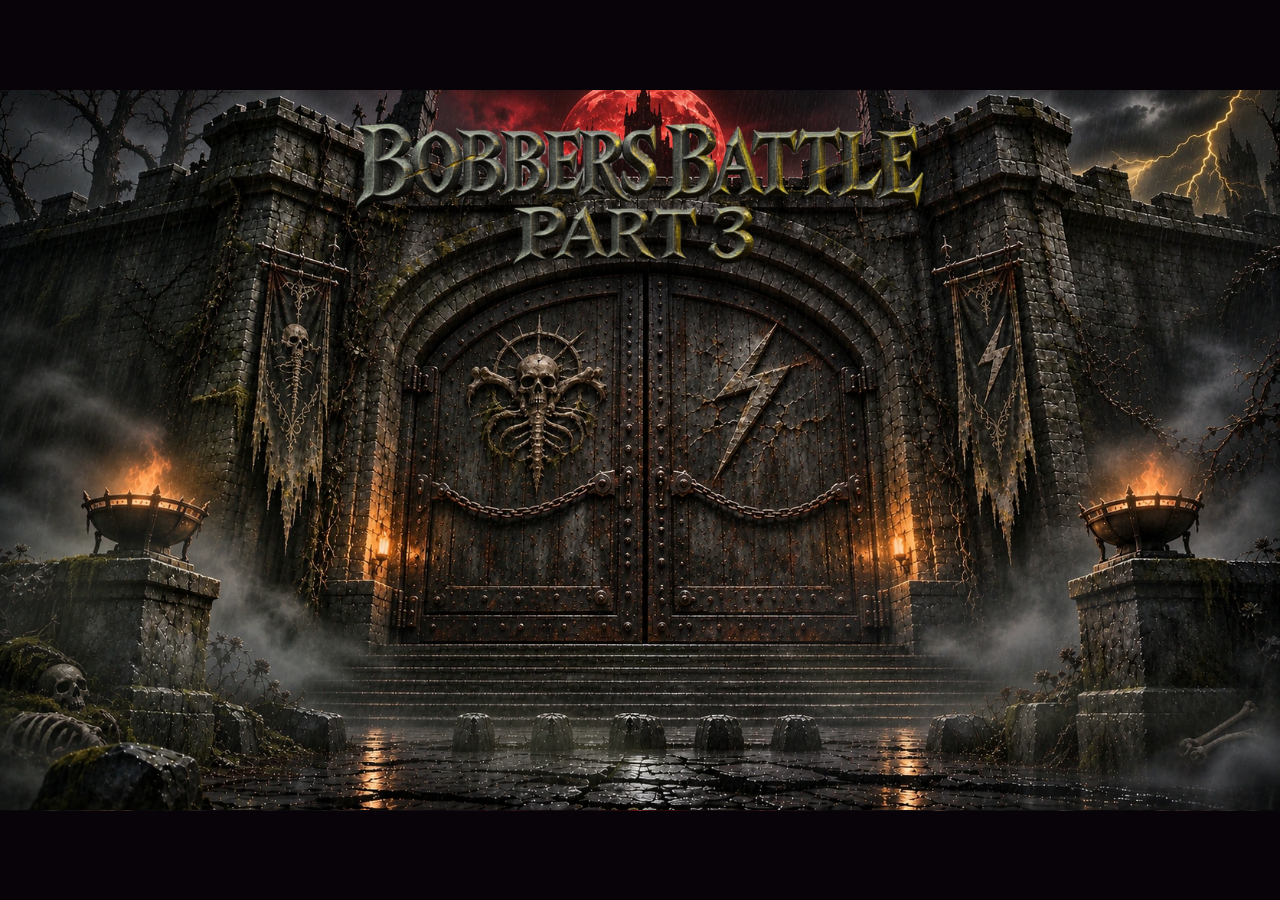
==== commit 82a69f4f: "Animate the living captains in the throne scene" ====
--- a/index.html
+++ b/index.html
@@ -31,6 +31,8 @@
 <script src="code/js/deadlock-entry.js"></script>
 
 <script src="code/js/grimoire.js"></script>
+<script src="media/season/captain-motion-plates.js"></script>
+<script src="code/js/living-captains.js"></script>
 <script src="code/js/living-throne.js" id="livingThroneScript"></script>
 <script src="code/js/intro-gate.js"></script><link rel="stylesheet" href="code/css/palette.css" id="bobrsPalette81"><script src="code/js/intro-atmosphere.js" id="living82script"></script><link rel="stylesheet" href="code/css/captain-light.css" id="captainLight83">
 <link rel="stylesheet" href="code/css/chronos-secret.css" id="chronosSecret91orig">
--- a/code/css/living-throne.css
+++ b/code/css/living-throne.css
@@ -16,3 +16,11 @@
   height: 100%;
   pointer-events: none;
 }
+
+#scene .captain-motion {
+  position: absolute;
+  z-index: 1;
+  display: block;
+  pointer-events: none;
+}
+#scene .captain-motion[hidden] { display: none; }
